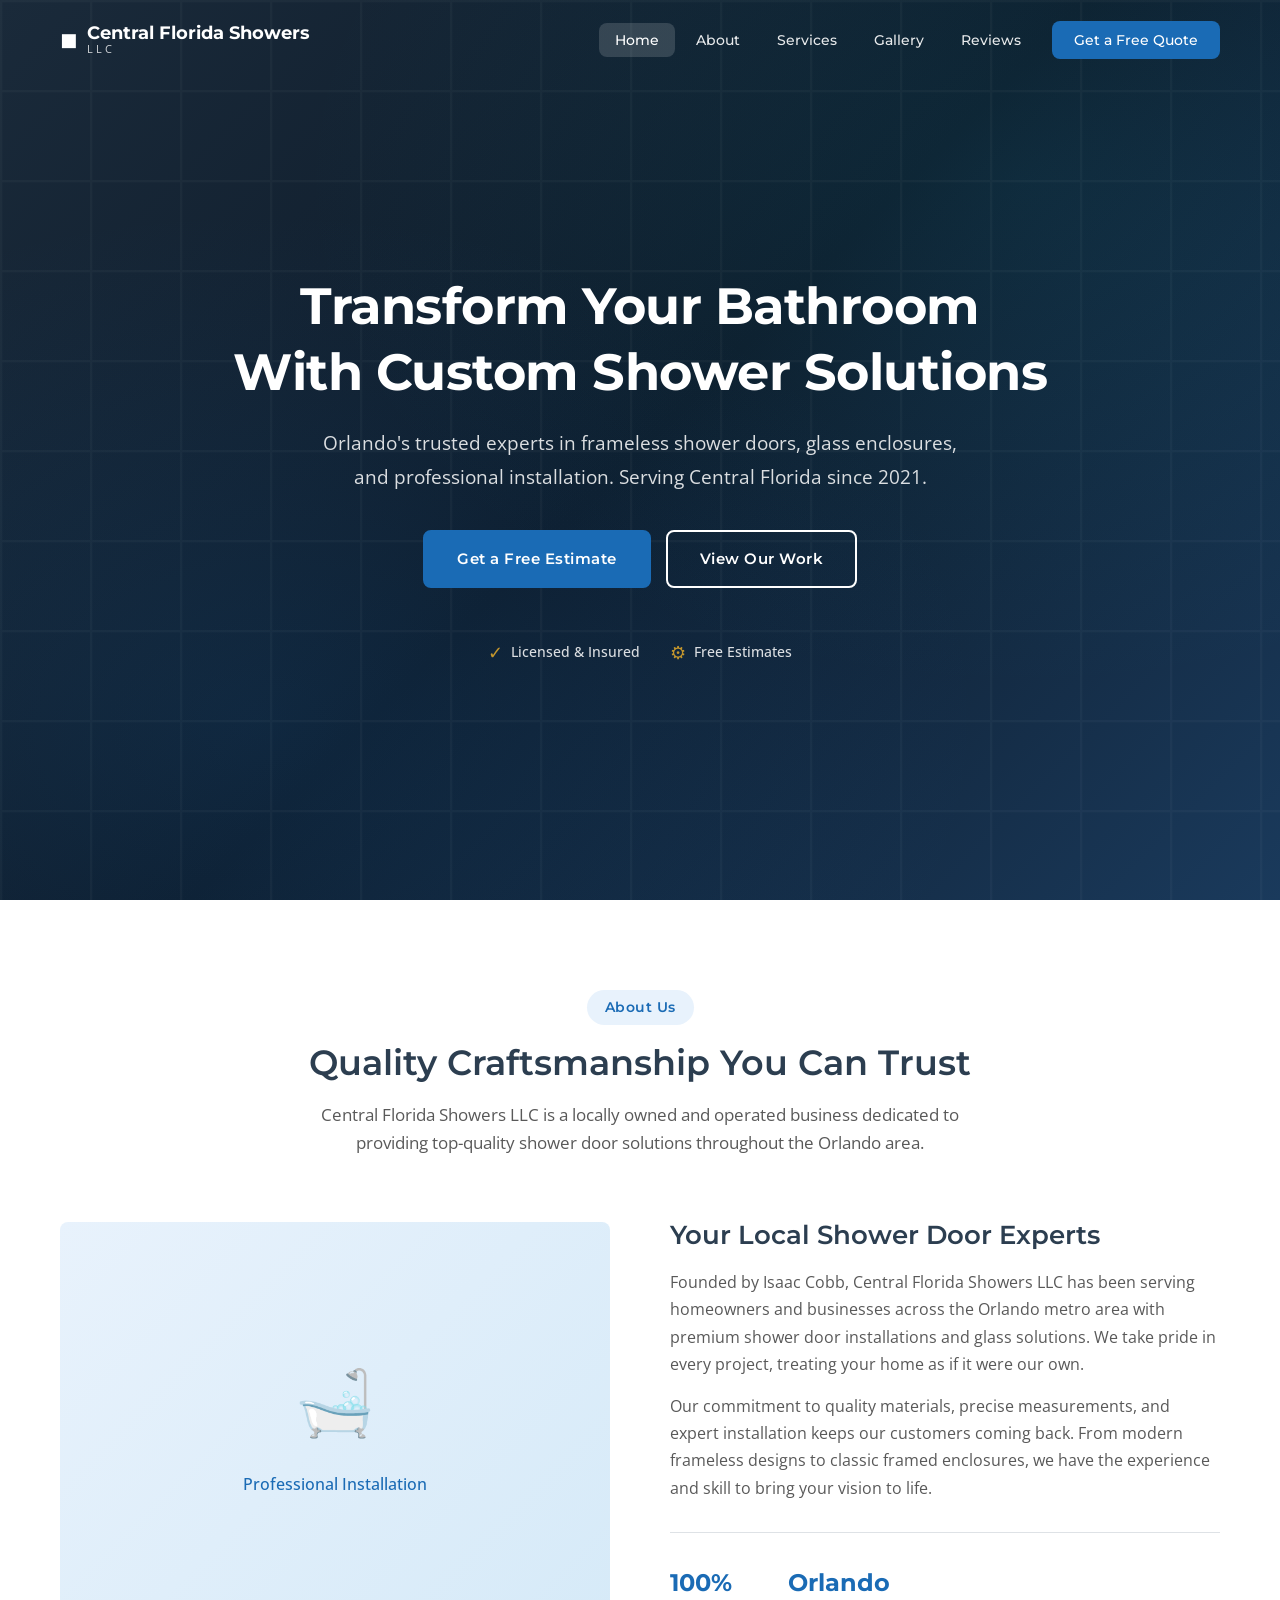
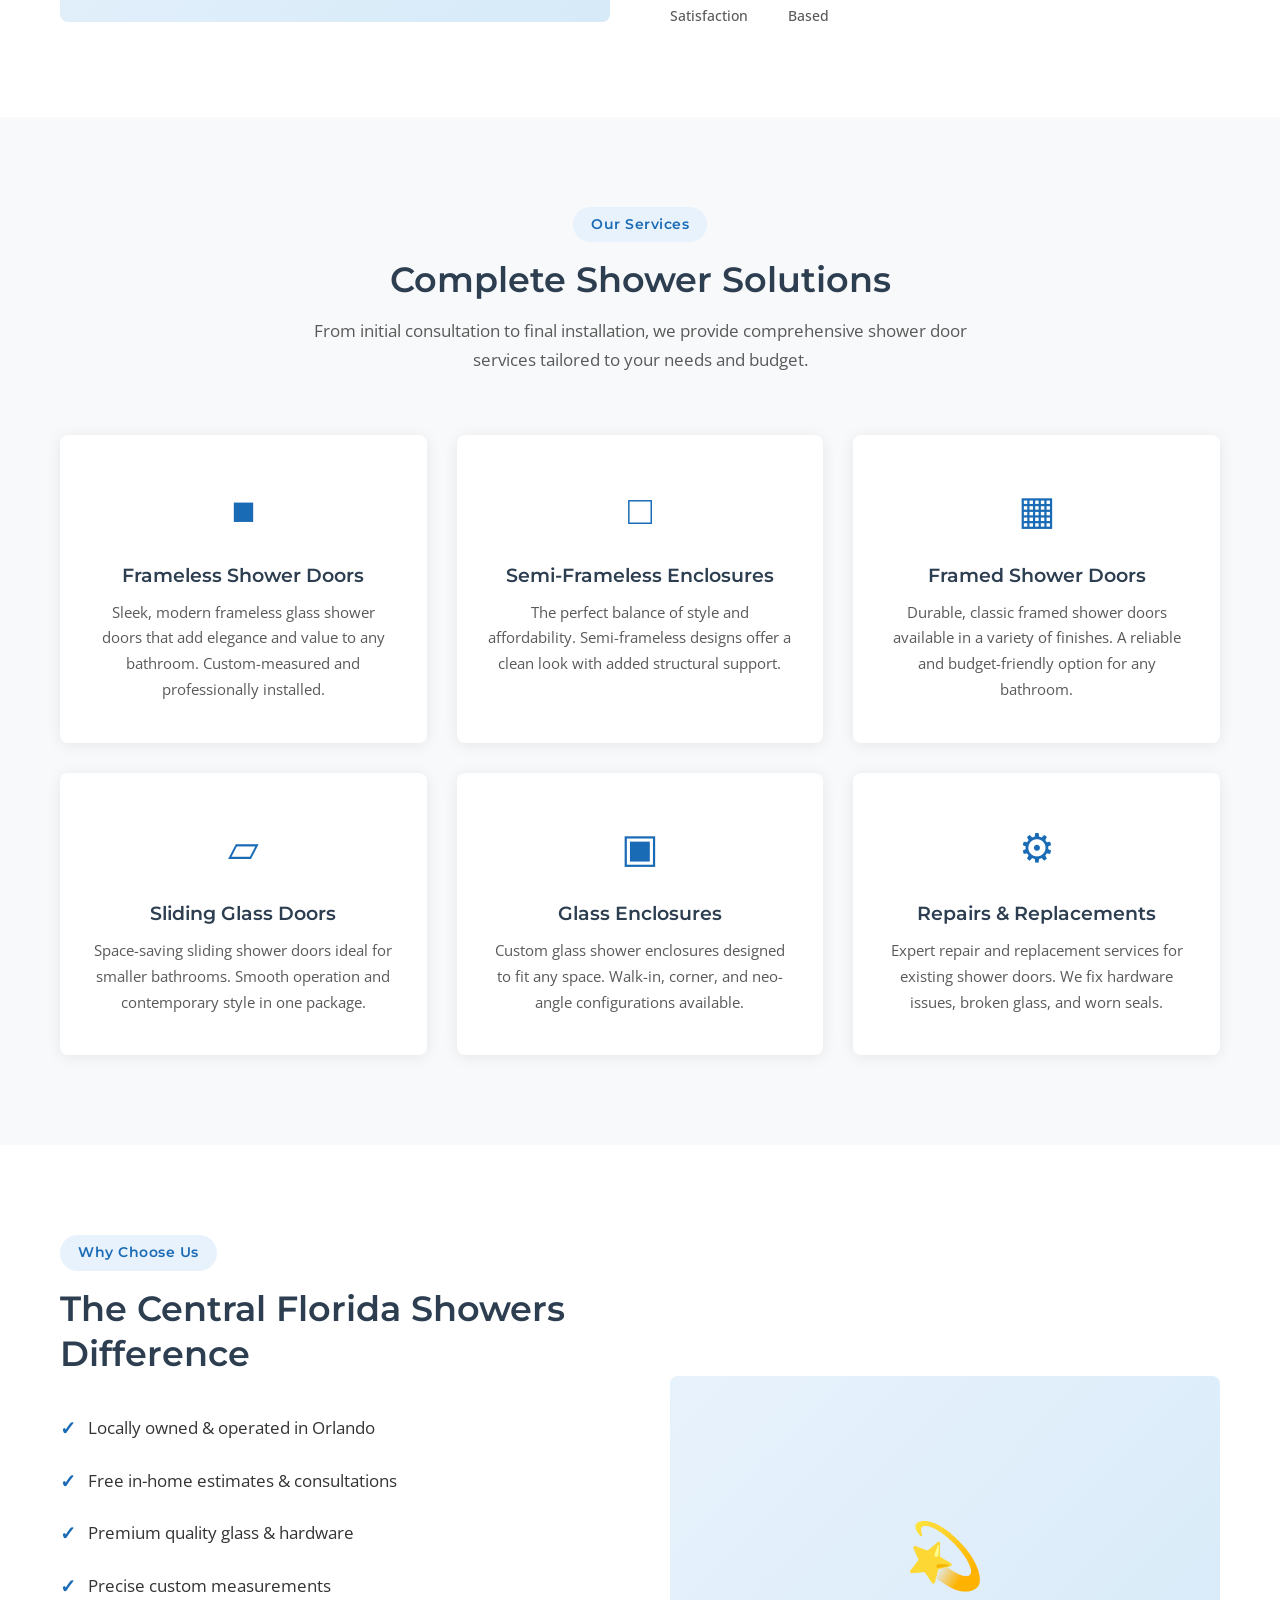
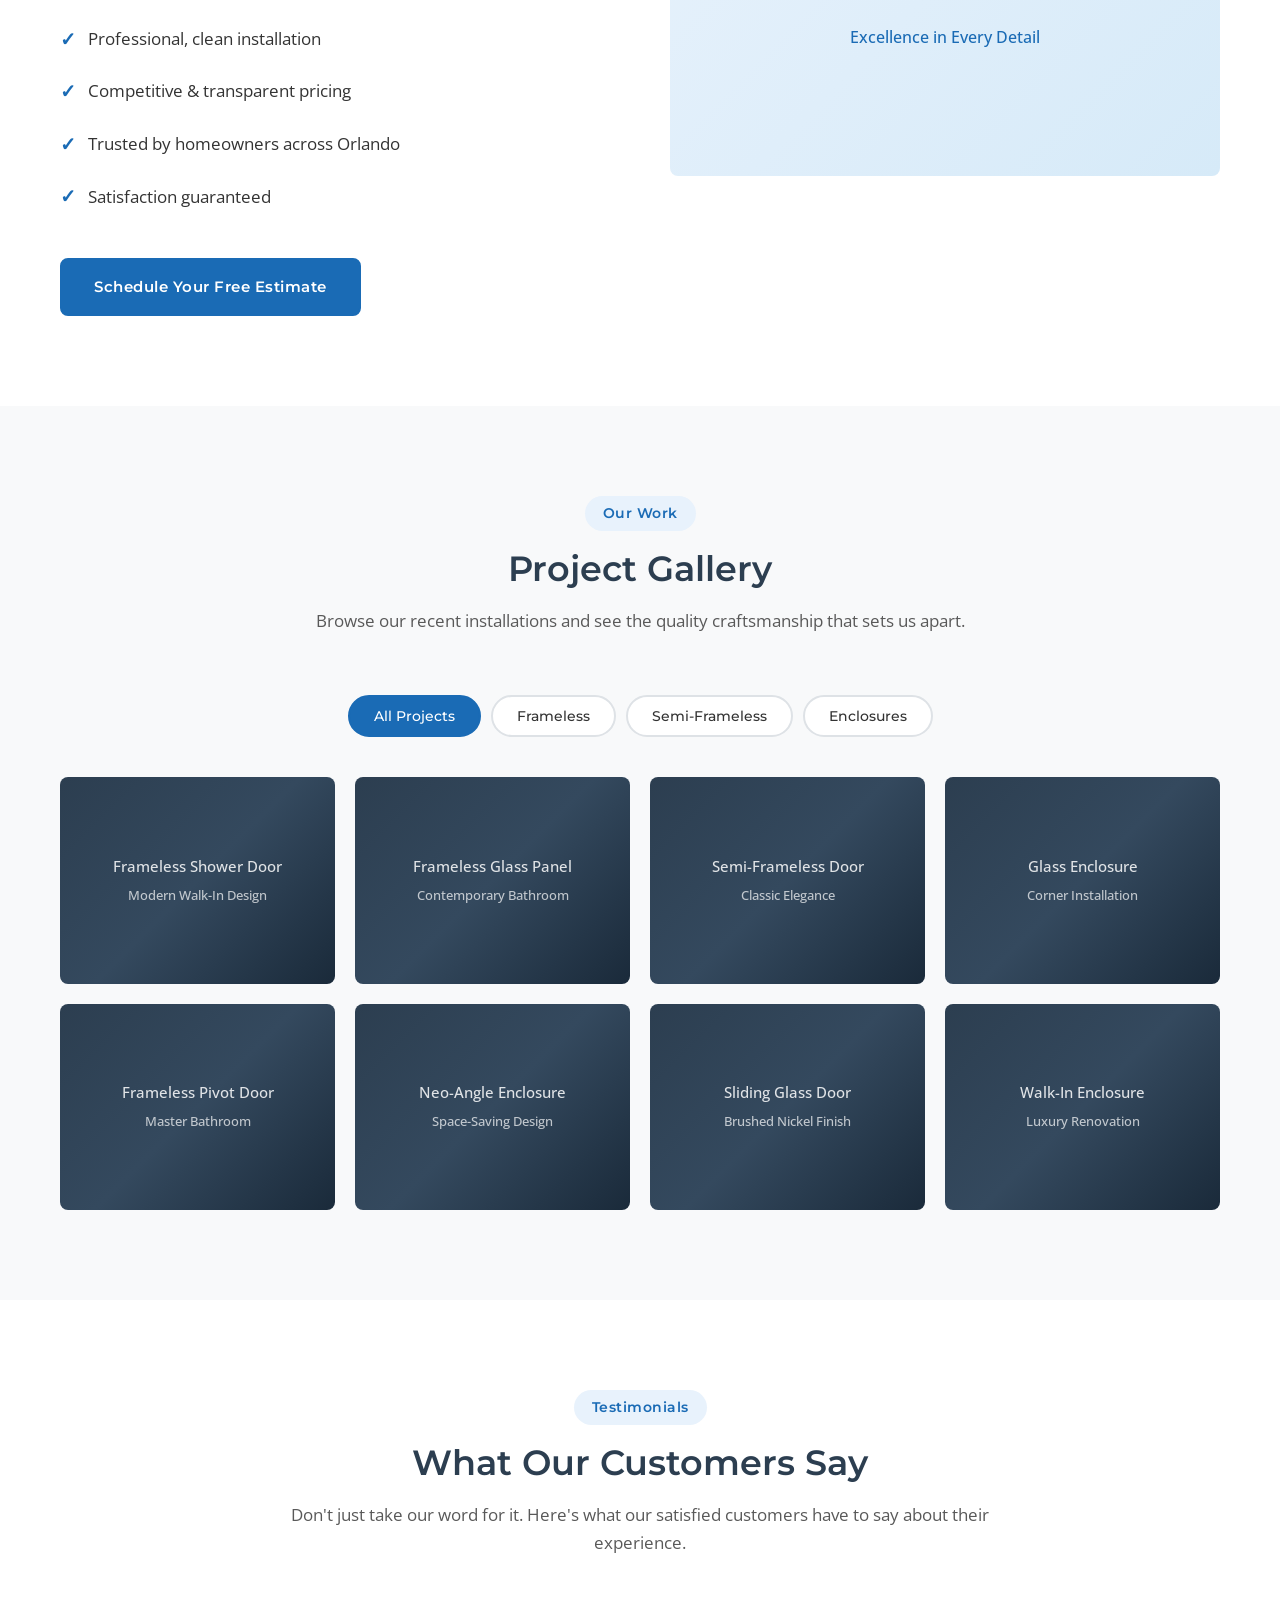
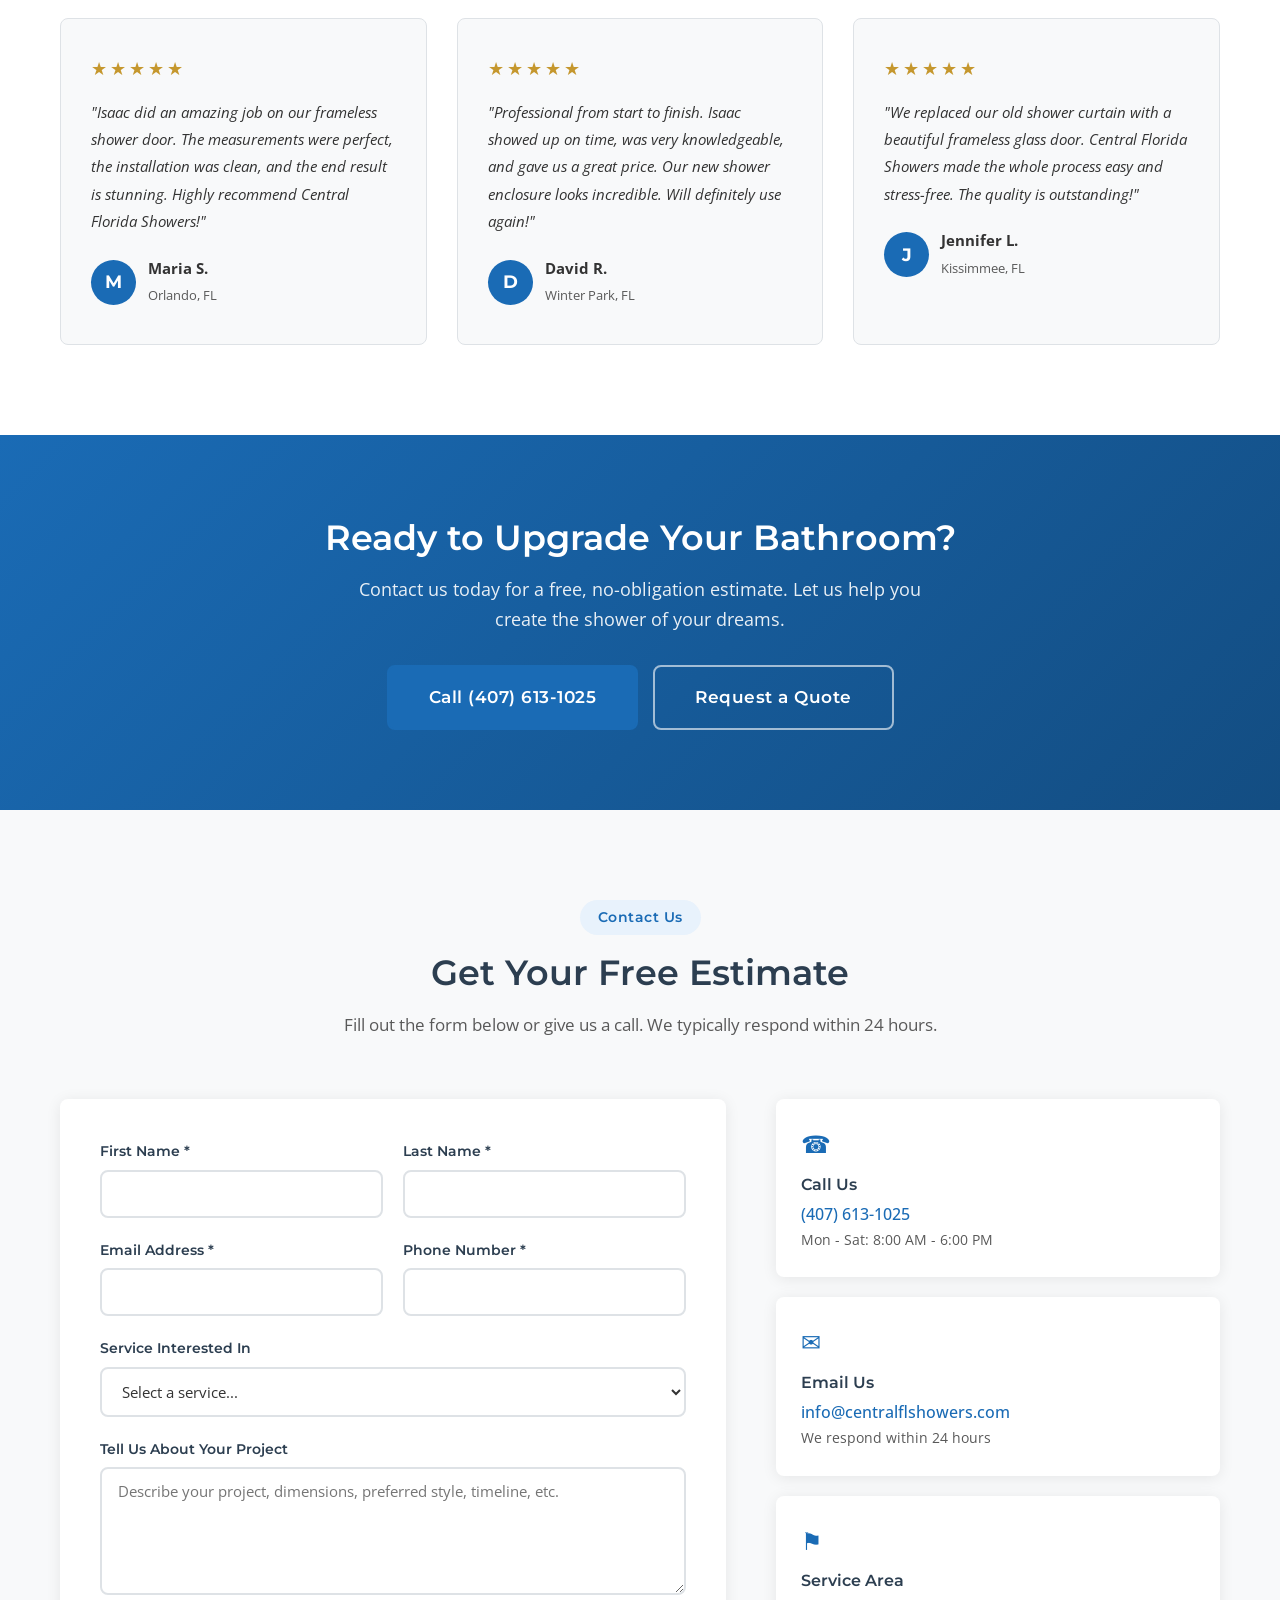
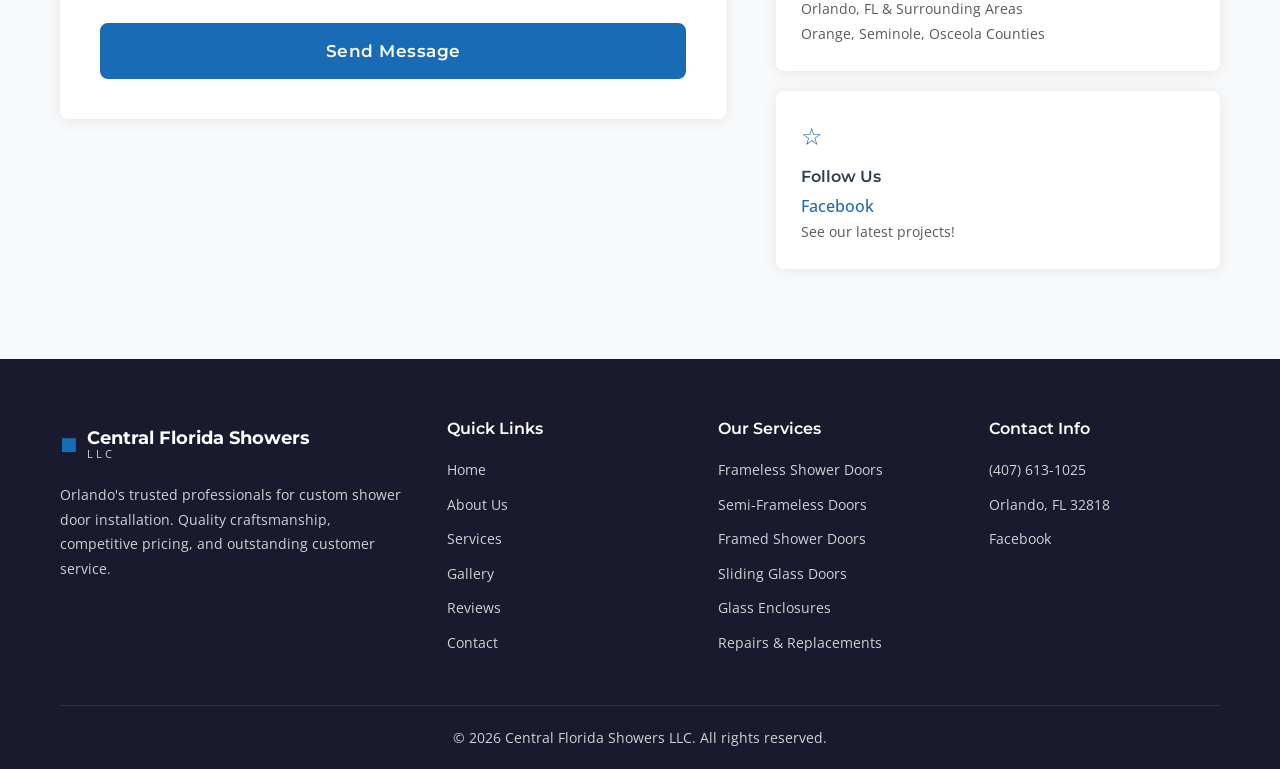
==== index.html @ eb8e9c45 "Make website ADA / WCAG 2.1 AA compliant Accessibility improvements across all files:  HTML: - Add s" ====
<!DOCTYPE html>
<html lang="en">
<head>
  <meta charset="UTF-8">
  <meta name="viewport" content="width=device-width, initial-scale=1.0">
  <meta name="description" content="Central Florida Showers LLC - Professional shower door installation and bathroom glass solutions in Orlando, FL. Quality craftsmanship, free estimates.">
  <meta name="keywords" content="shower doors, glass shower doors, frameless showers, Orlando FL, Central Florida, bathroom remodel, shower installation">
  <title>Central Florida Showers LLC | Professional Shower Door Installation | Orlando, FL</title>
  <link rel="preconnect" href="https://fonts.googleapis.com">
  <link rel="preconnect" href="https://fonts.gstatic.com" crossorigin>
  <link href="https://fonts.googleapis.com/css2?family=Montserrat:wght@300;400;500;600;700&family=Open+Sans:wght@300;400;500;600&display=swap" rel="stylesheet">
  <link rel="stylesheet" href="css/style.css">
</head>
<body>

  <!-- Skip Navigation -->
  <a href="#main-content" class="skip-link">Skip to main content</a>

  <!-- Navigation -->
  <nav class="navbar" id="navbar" aria-label="Main navigation">
    <div class="container nav-container">
      <a href="#home" class="logo" aria-label="Central Florida Showers LLC - Home">
        <span class="logo-icon" aria-hidden="true">&#9632;</span>
        <span class="logo-text">
          <span class="logo-main">Central Florida Showers</span>
          <span class="logo-sub">LLC</span>
        </span>
      </a>
      <button class="nav-toggle" id="navToggle" aria-label="Open navigation menu" aria-expanded="false" aria-controls="navMenu">
        <span aria-hidden="true"></span>
        <span aria-hidden="true"></span>
        <span aria-hidden="true"></span>
      </button>
      <ul class="nav-menu" id="navMenu" role="menubar">
        <li role="none"><a href="#home" class="nav-link active" role="menuitem">Home</a></li>
        <li role="none"><a href="#about" class="nav-link" role="menuitem">About</a></li>
        <li role="none"><a href="#services" class="nav-link" role="menuitem">Services</a></li>
        <li role="none"><a href="#gallery" class="nav-link" role="menuitem">Gallery</a></li>
        <li role="none"><a href="#testimonials" class="nav-link" role="menuitem">Reviews</a></li>
        <li role="none"><a href="#contact" class="nav-link nav-cta" role="menuitem">Get a Free Quote</a></li>
      </ul>
    </div>
  </nav>

  <main id="main-content">

  <!-- Hero Section -->
  <section class="hero" id="home" aria-labelledby="hero-heading">
    <div class="hero-overlay" aria-hidden="true"></div>
    <div class="container hero-content">
      <h1 class="hero-title" id="hero-heading">Transform Your Bathroom<br>With Custom Shower Solutions</h1>
      <p class="hero-subtitle">Orlando's trusted experts in frameless shower doors, glass enclosures, and professional installation. Serving Central Florida since 2021.</p>
      <div class="hero-buttons">
        <a href="#contact" class="btn btn-primary">Get a Free Estimate</a>
        <a href="#gallery" class="btn btn-outline">View Our Work</a>
      </div>
      <div class="hero-badges" aria-label="Business credentials">
        <div class="badge">
          <span class="badge-icon" aria-hidden="true">&#10003;</span>
          <span>Licensed & Insured</span>
        </div>
        <div class="badge">
          <span class="badge-icon" aria-hidden="true">&#9881;</span>
          <span>Free Estimates</span>
        </div>
      </div>
    </div>
  </section>

  <!-- About Section -->
  <section class="section about" id="about" aria-labelledby="about-heading">
    <div class="container">
      <div class="section-header">
        <span class="section-tag">About Us</span>
        <h2 class="section-title" id="about-heading">Quality Craftsmanship You Can Trust</h2>
        <p class="section-subtitle">Central Florida Showers LLC is a locally owned and operated business dedicated to providing top-quality shower door solutions throughout the Orlando area.</p>
      </div>
      <div class="about-grid">
        <div class="about-image">
          <div class="about-image-placeholder" role="img" aria-label="Professional shower door installation">
            <span aria-hidden="true">&#128705;</span>
            <p aria-hidden="true">Professional Installation</p>
          </div>
        </div>
        <div class="about-content">
          <h3>Your Local Shower Door Experts</h3>
          <p>Founded by Isaac Cobb, Central Florida Showers LLC has been serving homeowners and businesses across the Orlando metro area with premium shower door installations and glass solutions. We take pride in every project, treating your home as if it were our own.</p>
          <p>Our commitment to quality materials, precise measurements, and expert installation keeps our customers coming back. From modern frameless designs to classic framed enclosures, we have the experience and skill to bring your vision to life.</p>
          <div class="about-stats">
            <div class="stat">
              <span class="stat-number">100%</span>
              <span class="stat-label">Satisfaction</span>
            </div>
            <div class="stat">
              <span class="stat-number">Orlando</span>
              <span class="stat-label">Based</span>
            </div>
          </div>
        </div>
      </div>
    </div>
  </section>

  <!-- Services Section -->
  <section class="section services" id="services" aria-labelledby="services-heading">
    <div class="container">
      <div class="section-header">
        <span class="section-tag">Our Services</span>
        <h2 class="section-title" id="services-heading">Complete Shower Solutions</h2>
        <p class="section-subtitle">From initial consultation to final installation, we provide comprehensive shower door services tailored to your needs and budget.</p>
      </div>
      <div class="services-grid">
        <div class="service-card">
          <div class="service-icon" aria-hidden="true">&#9632;</div>
          <h3>Frameless Shower Doors</h3>
          <p>Sleek, modern frameless glass shower doors that add elegance and value to any bathroom. Custom-measured and professionally installed.</p>
        </div>
        <div class="service-card">
          <div class="service-icon" aria-hidden="true">&#9633;</div>
          <h3>Semi-Frameless Enclosures</h3>
          <p>The perfect balance of style and affordability. Semi-frameless designs offer a clean look with added structural support.</p>
        </div>
        <div class="service-card">
          <div class="service-icon" aria-hidden="true">&#9638;</div>
          <h3>Framed Shower Doors</h3>
          <p>Durable, classic framed shower doors available in a variety of finishes. A reliable and budget-friendly option for any bathroom.</p>
        </div>
        <div class="service-card">
          <div class="service-icon" aria-hidden="true">&#9649;</div>
          <h3>Sliding Glass Doors</h3>
          <p>Space-saving sliding shower doors ideal for smaller bathrooms. Smooth operation and contemporary style in one package.</p>
        </div>
        <div class="service-card">
          <div class="service-icon" aria-hidden="true">&#9635;</div>
          <h3>Glass Enclosures</h3>
          <p>Custom glass shower enclosures designed to fit any space. Walk-in, corner, and neo-angle configurations available.</p>
        </div>
        <div class="service-card">
          <div class="service-icon" aria-hidden="true">&#9881;</div>
          <h3>Repairs & Replacements</h3>
          <p>Expert repair and replacement services for existing shower doors. We fix hardware issues, broken glass, and worn seals.</p>
        </div>
      </div>
    </div>
  </section>

  <!-- Why Choose Us -->
  <section class="section why-us" aria-labelledby="why-heading">
    <div class="container">
      <div class="why-us-grid">
        <div class="why-us-content">
          <span class="section-tag">Why Choose Us</span>
          <h2 class="section-title section-title-left" id="why-heading">The Central Florida Showers Difference</h2>
          <ul class="checklist">
            <li><span class="check" aria-hidden="true">&#10003;</span> Locally owned & operated in Orlando</li>
            <li><span class="check" aria-hidden="true">&#10003;</span> Free in-home estimates & consultations</li>
            <li><span class="check" aria-hidden="true">&#10003;</span> Premium quality glass & hardware</li>
            <li><span class="check" aria-hidden="true">&#10003;</span> Precise custom measurements</li>
            <li><span class="check" aria-hidden="true">&#10003;</span> Professional, clean installation</li>
            <li><span class="check" aria-hidden="true">&#10003;</span> Competitive & transparent pricing</li>
            <li><span class="check" aria-hidden="true">&#10003;</span> Trusted by homeowners across Orlando</li>
            <li><span class="check" aria-hidden="true">&#10003;</span> Satisfaction guaranteed</li>
          </ul>
          <a href="#contact" class="btn btn-primary">Schedule Your Free Estimate</a>
        </div>
        <div class="why-us-image">
          <div class="about-image-placeholder" role="img" aria-label="Excellence in every detail">
            <span aria-hidden="true">&#128171;</span>
            <p aria-hidden="true">Excellence in Every Detail</p>
          </div>
        </div>
      </div>
    </div>
  </section>

  <!-- Gallery Section -->
  <section class="section gallery" id="gallery" aria-labelledby="gallery-heading">
    <div class="container">
      <div class="section-header">
        <span class="section-tag">Our Work</span>
        <h2 class="section-title" id="gallery-heading">Project Gallery</h2>
        <p class="section-subtitle">Browse our recent installations and see the quality craftsmanship that sets us apart.</p>
      </div>
      <div class="gallery-filters" role="group" aria-label="Filter gallery by project type">
        <button class="filter-btn active" data-filter="all" aria-pressed="true">All Projects</button>
        <button class="filter-btn" data-filter="frameless" aria-pressed="false">Frameless</button>
        <button class="filter-btn" data-filter="semi-frameless" aria-pressed="false">Semi-Frameless</button>
        <button class="filter-btn" data-filter="enclosure" aria-pressed="false">Enclosures</button>
      </div>
      <div class="gallery-grid" role="list" aria-label="Project gallery images">
        <div class="gallery-item" data-category="frameless" role="listitem" tabindex="0" aria-label="Frameless Walk-In Shower - click to enlarge">
          <div class="gallery-placeholder" aria-hidden="true">
            <span>Frameless Shower Door</span>
            <small>Modern Walk-In Design</small>
          </div>
          <div class="gallery-overlay" aria-hidden="true">
            <span class="gallery-zoom">&#43;</span>
            <p>Frameless Walk-In Shower</p>
          </div>
        </div>
        <div class="gallery-item" data-category="frameless" role="listitem" tabindex="0" aria-label="Contemporary Frameless Panel - click to enlarge">
          <div class="gallery-placeholder" aria-hidden="true">
            <span>Frameless Glass Panel</span>
            <small>Contemporary Bathroom</small>
          </div>
          <div class="gallery-overlay" aria-hidden="true">
            <span class="gallery-zoom">&#43;</span>
            <p>Contemporary Frameless Panel</p>
          </div>
        </div>
        <div class="gallery-item" data-category="semi-frameless" role="listitem" tabindex="0" aria-label="Semi-Frameless Pivot Door - click to enlarge">
          <div class="gallery-placeholder" aria-hidden="true">
            <span>Semi-Frameless Door</span>
            <small>Classic Elegance</small>
          </div>
          <div class="gallery-overlay" aria-hidden="true">
            <span class="gallery-zoom">&#43;</span>
            <p>Semi-Frameless Pivot Door</p>
          </div>
        </div>
        <div class="gallery-item" data-category="enclosure" role="listitem" tabindex="0" aria-label="Corner Glass Enclosure - click to enlarge">
          <div class="gallery-placeholder" aria-hidden="true">
            <span>Glass Enclosure</span>
            <small>Corner Installation</small>
          </div>
          <div class="gallery-overlay" aria-hidden="true">
            <span class="gallery-zoom">&#43;</span>
            <p>Corner Glass Enclosure</p>
          </div>
        </div>
        <div class="gallery-item" data-category="frameless" role="listitem" tabindex="0" aria-label="Master Bath Frameless Door - click to enlarge">
          <div class="gallery-placeholder" aria-hidden="true">
            <span>Frameless Pivot Door</span>
            <small>Master Bathroom</small>
          </div>
          <div class="gallery-overlay" aria-hidden="true">
            <span class="gallery-zoom">&#43;</span>
            <p>Master Bath Frameless Door</p>
          </div>
        </div>
        <div class="gallery-item" data-category="enclosure" role="listitem" tabindex="0" aria-label="Neo-Angle Glass Enclosure - click to enlarge">
          <div class="gallery-placeholder" aria-hidden="true">
            <span>Neo-Angle Enclosure</span>
            <small>Space-Saving Design</small>
          </div>
          <div class="gallery-overlay" aria-hidden="true">
            <span class="gallery-zoom">&#43;</span>
            <p>Neo-Angle Glass Enclosure</p>
          </div>
        </div>
        <div class="gallery-item" data-category="semi-frameless" role="listitem" tabindex="0" aria-label="Sliding Semi-Frameless Door - click to enlarge">
          <div class="gallery-placeholder" aria-hidden="true">
            <span>Sliding Glass Door</span>
            <small>Brushed Nickel Finish</small>
          </div>
          <div class="gallery-overlay" aria-hidden="true">
            <span class="gallery-zoom">&#43;</span>
            <p>Sliding Semi-Frameless Door</p>
          </div>
        </div>
        <div class="gallery-item" data-category="enclosure" role="listitem" tabindex="0" aria-label="Luxury Walk-In Enclosure - click to enlarge">
          <div class="gallery-placeholder" aria-hidden="true">
            <span>Walk-In Enclosure</span>
            <small>Luxury Renovation</small>
          </div>
          <div class="gallery-overlay" aria-hidden="true">
            <span class="gallery-zoom">&#43;</span>
            <p>Luxury Walk-In Enclosure</p>
          </div>
        </div>
      </div>
    </div>
  </section>

  <!-- Testimonials Section -->
  <section class="section testimonials" id="testimonials" aria-labelledby="testimonials-heading">
    <div class="container">
      <div class="section-header">
        <span class="section-tag">Testimonials</span>
        <h2 class="section-title" id="testimonials-heading">What Our Customers Say</h2>
        <p class="section-subtitle">Don't just take our word for it. Here's what our satisfied customers have to say about their experience.</p>
      </div>
      <div class="testimonials-grid">
        <div class="testimonial-card">
          <div class="stars" role="img" aria-label="5 out of 5 stars">&#9733;&#9733;&#9733;&#9733;&#9733;</div>
          <blockquote class="testimonial-text">"Isaac did an amazing job on our frameless shower door. The measurements were perfect, the installation was clean, and the end result is stunning. Highly recommend Central Florida Showers!"</blockquote>
          <div class="testimonial-author">
            <div class="author-avatar" aria-hidden="true">M</div>
            <div>
              <strong>Maria S.</strong>
              <span>Orlando, FL</span>
            </div>
          </div>
        </div>
        <div class="testimonial-card">
          <div class="stars" role="img" aria-label="5 out of 5 stars">&#9733;&#9733;&#9733;&#9733;&#9733;</div>
          <blockquote class="testimonial-text">"Professional from start to finish. Isaac showed up on time, was very knowledgeable, and gave us a great price. Our new shower enclosure looks incredible. Will definitely use again!"</blockquote>
          <div class="testimonial-author">
            <div class="author-avatar" aria-hidden="true">D</div>
            <div>
              <strong>David R.</strong>
              <span>Winter Park, FL</span>
            </div>
          </div>
        </div>
        <div class="testimonial-card">
          <div class="stars" role="img" aria-label="5 out of 5 stars">&#9733;&#9733;&#9733;&#9733;&#9733;</div>
          <blockquote class="testimonial-text">"We replaced our old shower curtain with a beautiful frameless glass door. Central Florida Showers made the whole process easy and stress-free. The quality is outstanding!"</blockquote>
          <div class="testimonial-author">
            <div class="author-avatar" aria-hidden="true">J</div>
            <div>
              <strong>Jennifer L.</strong>
              <span>Kissimmee, FL</span>
            </div>
          </div>
        </div>
      </div>
    </div>
  </section>

  <!-- CTA Section -->
  <section class="cta-section" aria-labelledby="cta-heading">
    <div class="container">
      <h2 id="cta-heading">Ready to Upgrade Your Bathroom?</h2>
      <p>Contact us today for a free, no-obligation estimate. Let us help you create the shower of your dreams.</p>
      <div class="cta-buttons">
        <a href="tel:4076131025" class="btn btn-primary btn-large">Call (407) 613-1025</a>
        <a href="#contact" class="btn btn-outline btn-large">Request a Quote</a>
      </div>
    </div>
  </section>

  <!-- Contact Section -->
  <section class="section contact" id="contact" aria-labelledby="contact-heading">
    <div class="container">
      <div class="section-header">
        <span class="section-tag">Contact Us</span>
        <h2 class="section-title" id="contact-heading">Get Your Free Estimate</h2>
        <p class="section-subtitle">Fill out the form below or give us a call. We typically respond within 24 hours.</p>
      </div>
      <div class="contact-grid">
        <div class="contact-form-wrapper">
          <form class="contact-form" id="contactForm" novalidate>
            <div id="formError" class="form-error" role="alert" aria-live="assertive"></div>
            <div class="form-row">
              <div class="form-group">
                <label for="firstName">First Name <span aria-hidden="true">*</span><span class="sr-only">(required)</span></label>
                <input type="text" id="firstName" name="firstName" required autocomplete="given-name" aria-required="true">
              </div>
              <div class="form-group">
                <label for="lastName">Last Name <span aria-hidden="true">*</span><span class="sr-only">(required)</span></label>
                <input type="text" id="lastName" name="lastName" required autocomplete="family-name" aria-required="true">
              </div>
            </div>
            <div class="form-row">
              <div class="form-group">
                <label for="email">Email Address <span aria-hidden="true">*</span><span class="sr-only">(required)</span></label>
                <input type="email" id="email" name="email" required autocomplete="email" aria-required="true">
              </div>
              <div class="form-group">
                <label for="phone">Phone Number <span aria-hidden="true">*</span><span class="sr-only">(required)</span></label>
                <input type="tel" id="phone" name="phone" required autocomplete="tel" aria-required="true">
              </div>
            </div>
            <div class="form-group">
              <label for="service">Service Interested In</label>
              <select id="service" name="service">
                <option value="">Select a service...</option>
                <option value="frameless">Frameless Shower Door</option>
                <option value="semi-frameless">Semi-Frameless Shower Door</option>
                <option value="framed">Framed Shower Door</option>
                <option value="sliding">Sliding Glass Door</option>
                <option value="enclosure">Glass Enclosure</option>
                <option value="repair">Repair / Replacement</option>
                <option value="other">Other</option>
              </select>
            </div>
            <div class="form-group">
              <label for="message">Tell Us About Your Project</label>
              <textarea id="message" name="message" rows="5" placeholder="Describe your project, dimensions, preferred style, timeline, etc."></textarea>
            </div>
            <button type="submit" class="btn btn-primary btn-full">Send Message</button>
          </form>
          <div class="form-success" id="formSuccess" role="status" aria-live="polite">
            <span class="success-icon" aria-hidden="true">&#10003;</span>
            <h3>Thank You!</h3>
            <p>Your message has been sent. We'll get back to you within 24 hours.</p>
          </div>
        </div>
        <div class="contact-info">
          <div class="info-card">
            <div class="info-icon" aria-hidden="true">&#9742;</div>
            <h4>Call Us</h4>
            <a href="tel:4076131025">(407) 613-1025</a>
            <p>Mon - Sat: 8:00 AM - 6:00 PM</p>
          </div>
          <div class="info-card">
            <div class="info-icon" aria-hidden="true">&#9993;</div>
            <h4>Email Us</h4>
            <a href="mailto:info@centralflshowers.com">info@centralflshowers.com</a>
            <p>We respond within 24 hours</p>
          </div>
          <div class="info-card">
            <div class="info-icon" aria-hidden="true">&#9873;</div>
            <h4>Service Area</h4>
            <p>Orlando, FL & Surrounding Areas</p>
            <p>Orange, Seminole, Osceola Counties</p>
          </div>
          <div class="info-card">
            <div class="info-icon" aria-hidden="true">&#9734;</div>
            <h4>Follow Us</h4>
            <a href="https://www.facebook.com/cobb9485" target="_blank" rel="noopener noreferrer">Facebook <span class="sr-only">(opens in a new tab)</span></a>
            <p>See our latest projects!</p>
          </div>
        </div>
      </div>
    </div>
  </section>

  </main>

  <!-- Footer -->
  <footer class="footer" role="contentinfo">
    <div class="container">
      <div class="footer-grid">
        <div class="footer-about">
          <div class="logo" aria-hidden="true">
            <span class="logo-icon">&#9632;</span>
            <span class="logo-text">
              <span class="logo-main">Central Florida Showers</span>
              <span class="logo-sub">LLC</span>
            </span>
          </div>
          <p>Orlando's trusted professionals for custom shower door installation. Quality craftsmanship, competitive pricing, and outstanding customer service.</p>
        </div>
        <div class="footer-links">
          <h4>Quick Links</h4>
          <nav aria-label="Footer navigation">
            <ul>
              <li><a href="#home">Home</a></li>
              <li><a href="#about">About Us</a></li>
              <li><a href="#services">Services</a></li>
              <li><a href="#gallery">Gallery</a></li>
              <li><a href="#testimonials">Reviews</a></li>
              <li><a href="#contact">Contact</a></li>
            </ul>
          </nav>
        </div>
        <div class="footer-services">
          <h4>Our Services</h4>
          <ul>
            <li>Frameless Shower Doors</li>
            <li>Semi-Frameless Doors</li>
            <li>Framed Shower Doors</li>
            <li>Sliding Glass Doors</li>
            <li>Glass Enclosures</li>
            <li>Repairs & Replacements</li>
          </ul>
        </div>
        <div class="footer-contact">
          <h4>Contact Info</h4>
          <ul>
            <li><a href="tel:4076131025">(407) 613-1025</a></li>
            <li>Orlando, FL 32818</li>
            <li><a href="https://www.facebook.com/cobb9485" target="_blank" rel="noopener noreferrer">Facebook <span class="sr-only">(opens in a new tab)</span></a></li>
          </ul>
        </div>
      </div>
      <div class="footer-bottom">
        <p>&copy; <span id="copyrightYear"></span> Central Florida Showers LLC. All rights reserved.</p>
      </div>
    </div>
  </footer>

  <!-- Lightbox -->
  <div class="lightbox" id="lightbox" role="dialog" aria-modal="true" aria-label="Gallery image viewer" tabindex="-1">
    <button class="lightbox-close" id="lightboxClose" aria-label="Close image viewer">&times;</button>
    <button class="lightbox-prev" id="lightboxPrev" aria-label="Previous image">&#10094;</button>
    <button class="lightbox-next" id="lightboxNext" aria-label="Next image">&#10095;</button>
    <div class="lightbox-content" id="lightboxContent" aria-live="polite"></div>
    <p class="lightbox-caption" id="lightboxCaption" aria-live="polite"></p>
  </div>

  <!-- Back to Top -->
  <button class="back-to-top" id="backToTop" aria-label="Back to top">&#8679;</button>

  <script src="js/main.js"></script>
</body>
</html>
---- css/style.css ----
/* ===================================
   Central Florida Showers LLC
   Professional Website Styles
   ADA / WCAG 2.1 AA Compliant
   =================================== */

/* --- CSS Variables --- */
:root {
  --primary: #1a6bb5;
  --primary-dark: #134d82;
  --primary-light: #e8f2fc;
  --secondary: #2c3e50;
  --accent: #17a2b8;
  --gold: #c5972d;
  --text: #333333;
  --text-light: #595959;
  --text-white: #ffffff;
  --bg: #ffffff;
  --bg-light: #f8f9fa;
  --bg-dark: #1a1a2e;
  --border: #dee2e6;
  --shadow: 0 2px 15px rgba(0, 0, 0, 0.08);
  --shadow-hover: 0 8px 30px rgba(0, 0, 0, 0.12);
  --radius: 8px;
  --transition: all 0.3s ease;
  --focus-ring: 0 0 0 3px rgba(26, 107, 181, 0.5);
}

/* --- Reset & Base --- */
*,
*::before,
*::after {
  margin: 0;
  padding: 0;
  box-sizing: border-box;
}

html {
  scroll-behavior: smooth;
  scroll-padding-top: 80px;
}

body {
  font-family: 'Open Sans', sans-serif;
  font-size: 16px;
  line-height: 1.7;
  color: var(--text);
  background: var(--bg);
  overflow-x: hidden;
}

h1, h2, h3, h4, h5, h6 {
  font-family: 'Montserrat', sans-serif;
  font-weight: 600;
  line-height: 1.3;
  color: var(--secondary);
}

a {
  color: var(--primary);
  text-decoration: none;
  transition: var(--transition);
}

a:hover {
  color: var(--primary-dark);
}

img {
  max-width: 100%;
  height: auto;
  display: block;
}

.container {
  width: 100%;
  max-width: 1200px;
  margin: 0 auto;
  padding: 0 20px;
}

/* --- Screen Reader Only --- */
.sr-only {
  position: absolute;
  width: 1px;
  height: 1px;
  padding: 0;
  margin: -1px;
  overflow: hidden;
  clip: rect(0, 0, 0, 0);
  white-space: nowrap;
  border: 0;
}

/* --- Skip Link --- */
.skip-link {
  position: absolute;
  top: -100%;
  left: 50%;
  transform: translateX(-50%);
  background: var(--primary);
  color: var(--text-white);
  padding: 12px 24px;
  border-radius: 0 0 var(--radius) var(--radius);
  font-weight: 600;
  font-family: 'Montserrat', sans-serif;
  z-index: 10000;
  transition: top 0.2s ease;
}

.skip-link:focus {
  top: 0;
  color: var(--text-white);
  outline: none;
  box-shadow: var(--focus-ring);
}

/* --- Global Focus Styles --- */
a:focus-visible,
button:focus-visible,
input:focus-visible,
select:focus-visible,
textarea:focus-visible,
[tabindex]:focus-visible {
  outline: 3px solid var(--primary);
  outline-offset: 2px;
}

/* --- Buttons --- */
.btn {
  display: inline-block;
  padding: 14px 32px;
  border-radius: var(--radius);
  font-family: 'Montserrat', sans-serif;
  font-weight: 600;
  font-size: 0.95rem;
  text-align: center;
  cursor: pointer;
  transition: var(--transition);
  border: 2px solid transparent;
  letter-spacing: 0.5px;
}

.btn-primary {
  background: var(--primary);
  color: var(--text-white);
  border-color: var(--primary);
}

.btn-primary:hover {
  background: var(--primary-dark);
  border-color: var(--primary-dark);
  color: var(--text-white);
  transform: translateY(-2px);
  box-shadow: 0 4px 15px rgba(26, 107, 181, 0.3);
}

.btn-primary:focus-visible {
  outline-color: var(--secondary);
}

.btn-outline {
  background: transparent;
  color: var(--text-white);
  border-color: var(--text-white);
}

.btn-outline:hover {
  background: var(--text-white);
  color: var(--primary);
  transform: translateY(-2px);
}

.btn-outline:focus-visible {
  outline-color: var(--text-white);
}

.btn-large {
  padding: 16px 40px;
  font-size: 1.05rem;
}

.btn-full {
  width: 100%;
  padding: 16px;
  font-size: 1.05rem;
}

/* --- Navigation --- */
.navbar {
  position: fixed;
  top: 0;
  left: 0;
  width: 100%;
  z-index: 1000;
  background: transparent;
  transition: var(--transition);
  padding: 15px 0;
}

.navbar.scrolled {
  background: rgba(255, 255, 255, 0.98);
  box-shadow: 0 2px 20px rgba(0, 0, 0, 0.1);
  padding: 8px 0;
}

.nav-container {
  display: flex;
  justify-content: space-between;
  align-items: center;
}

.logo {
  display: flex;
  align-items: center;
  gap: 10px;
  color: var(--text-white);
  font-weight: 700;
}

.navbar.scrolled .logo {
  color: var(--secondary);
}

.logo:focus-visible {
  outline-color: var(--text-white);
}

.navbar.scrolled .logo:focus-visible {
  outline-color: var(--primary);
}

.logo-icon {
  font-size: 1.8rem;
  color: var(--primary);
}

.navbar:not(.scrolled) .logo-icon {
  color: var(--text-white);
}

.logo-text {
  display: flex;
  flex-direction: column;
  line-height: 1.1;
}

.logo-main {
  font-family: 'Montserrat', sans-serif;
  font-size: 1.15rem;
  font-weight: 700;
}

.logo-sub {
  font-size: 0.7rem;
  font-weight: 400;
  letter-spacing: 3px;
  text-transform: uppercase;
  opacity: 0.8;
}

.nav-menu {
  display: flex;
  list-style: none;
  align-items: center;
  gap: 5px;
}

.nav-link {
  color: rgba(255, 255, 255, 0.9);
  font-family: 'Montserrat', sans-serif;
  font-weight: 500;
  font-size: 0.9rem;
  padding: 8px 16px;
  border-radius: var(--radius);
  transition: var(--transition);
}

.navbar.scrolled .nav-link {
  color: var(--text);
}

.nav-link:hover,
.nav-link.active {
  color: var(--text-white);
  background: rgba(255, 255, 255, 0.15);
}

.navbar.scrolled .nav-link:hover,
.navbar.scrolled .nav-link.active {
  color: var(--primary);
  background: var(--primary-light);
}

.nav-link:focus-visible {
  outline-color: var(--text-white);
}

.navbar.scrolled .nav-link:focus-visible {
  outline-color: var(--primary);
}

.nav-cta {
  background: var(--primary) !important;
  color: var(--text-white) !important;
  padding: 10px 22px !important;
  margin-left: 10px;
}

.nav-cta:hover {
  background: var(--primary-dark) !important;
  transform: translateY(-1px);
}

.nav-toggle {
  display: none;
  flex-direction: column;
  gap: 5px;
  background: none;
  border: none;
  cursor: pointer;
  padding: 5px;
}

.nav-toggle span {
  width: 25px;
  height: 2px;
  background: var(--text-white);
  transition: var(--transition);
}

.navbar.scrolled .nav-toggle span {
  background: var(--secondary);
}

/* --- Hero Section --- */
.hero {
  position: relative;
  min-height: 100vh;
  display: flex;
  align-items: center;
  justify-content: center;
  background: linear-gradient(135deg, #1a2a3a 0%, #0d1b2a 50%, #1a3a5c 100%);
  overflow: hidden;
}

.hero::before {
  content: '';
  position: absolute;
  top: 0;
  left: 0;
  width: 100%;
  height: 100%;
  background:
    radial-gradient(ellipse at 20% 80%, rgba(26, 107, 181, 0.15) 0%, transparent 50%),
    radial-gradient(ellipse at 80% 20%, rgba(23, 162, 184, 0.1) 0%, transparent 50%);
}

.hero-overlay {
  position: absolute;
  top: 0;
  left: 0;
  width: 100%;
  height: 100%;
  background: url('data:image/svg+xml,<svg xmlns="http://www.w3.org/2000/svg" viewBox="0 0 100 100"><defs><pattern id="grid" width="10" height="10" patternUnits="userSpaceOnUse"><path d="M 10 0 L 0 0 0 10" fill="none" stroke="rgba(255,255,255,0.03)" stroke-width="0.5"/></pattern></defs><rect width="100" height="100" fill="url(%23grid)"/></svg>');
}

.hero-content {
  position: relative;
  text-align: center;
  z-index: 2;
  padding: 100px 20px 60px;
}

.hero-title {
  font-size: 3.2rem;
  font-weight: 700;
  color: var(--text-white);
  margin-bottom: 20px;
  letter-spacing: -0.5px;
}

.hero-subtitle {
  font-size: 1.2rem;
  color: rgba(255, 255, 255, 0.85);
  max-width: 650px;
  margin: 0 auto 35px;
  font-weight: 400;
  line-height: 1.8;
}

.hero-buttons {
  display: flex;
  gap: 15px;
  justify-content: center;
  flex-wrap: wrap;
  margin-bottom: 50px;
}

.hero-badges {
  display: flex;
  gap: 30px;
  justify-content: center;
  flex-wrap: wrap;
}

.badge {
  display: flex;
  align-items: center;
  gap: 8px;
  color: rgba(255, 255, 255, 0.85);
  font-size: 0.9rem;
  font-weight: 500;
}

.badge-icon {
  color: var(--gold);
  font-size: 1.1rem;
}

/* --- Section Styles --- */
.section {
  padding: 90px 0;
}

.section-header {
  text-align: center;
  max-width: 700px;
  margin: 0 auto 60px;
}

.section-tag {
  display: inline-block;
  background: var(--primary-light);
  color: var(--primary);
  padding: 6px 18px;
  border-radius: 50px;
  font-size: 0.85rem;
  font-weight: 600;
  font-family: 'Montserrat', sans-serif;
  letter-spacing: 0.5px;
  margin-bottom: 15px;
}

.section-title {
  font-size: 2.2rem;
  margin-bottom: 15px;
}

.section-subtitle {
  color: var(--text-light);
  font-size: 1.05rem;
  line-height: 1.7;
}

/* --- About Section --- */
.about {
  background: var(--bg);
}

.about-grid {
  display: grid;
  grid-template-columns: 1fr 1fr;
  gap: 60px;
  align-items: center;
}

.about-image-placeholder {
  background: linear-gradient(135deg, var(--primary-light) 0%, #d6eaf8 100%);
  border-radius: var(--radius);
  height: 400px;
  display: flex;
  flex-direction: column;
  align-items: center;
  justify-content: center;
  font-size: 4rem;
  color: var(--primary);
}

.about-image-placeholder p {
  font-size: 1rem;
  margin-top: 15px;
  color: var(--primary);
  font-weight: 500;
}

.about-content h3 {
  font-size: 1.6rem;
  margin-bottom: 18px;
}

.about-content p {
  margin-bottom: 15px;
  color: var(--text-light);
}

.about-stats {
  display: flex;
  gap: 40px;
  margin-top: 30px;
  padding-top: 30px;
  border-top: 1px solid var(--border);
}

.stat {
  display: flex;
  flex-direction: column;
}

.stat-number {
  font-family: 'Montserrat', sans-serif;
  font-size: 1.5rem;
  font-weight: 700;
  color: var(--primary);
}

.stat-label {
  font-size: 0.85rem;
  color: var(--text-light);
  font-weight: 500;
}

/* --- Services Section --- */
.services {
  background: var(--bg-light);
}

.services-grid {
  display: grid;
  grid-template-columns: repeat(3, 1fr);
  gap: 30px;
}

.service-card {
  background: var(--bg);
  padding: 40px 30px;
  border-radius: var(--radius);
  box-shadow: var(--shadow);
  transition: var(--transition);
  text-align: center;
}

.service-card:hover {
  transform: translateY(-5px);
  box-shadow: var(--shadow-hover);
}

.service-icon {
  font-size: 2.5rem;
  color: var(--primary);
  margin-bottom: 20px;
}

.service-card h3 {
  font-size: 1.2rem;
  margin-bottom: 12px;
}

.service-card p {
  color: var(--text-light);
  font-size: 0.95rem;
}

/* --- Why Choose Us --- */
.why-us {
  background: var(--bg);
}

.why-us-grid {
  display: grid;
  grid-template-columns: 1fr 1fr;
  gap: 60px;
  align-items: center;
}

.checklist {
  list-style: none;
  margin: 25px 0 35px;
}

.checklist li {
  padding: 10px 0;
  font-size: 1.05rem;
  display: flex;
  align-items: center;
  gap: 12px;
}

.check {
  color: var(--primary);
  font-weight: 700;
  font-size: 1.2rem;
}

/* --- Gallery Section --- */
.gallery {
  background: var(--bg-light);
}

.gallery-filters {
  display: flex;
  justify-content: center;
  gap: 10px;
  margin-bottom: 40px;
  flex-wrap: wrap;
}

.filter-btn {
  padding: 10px 24px;
  border: 2px solid var(--border);
  border-radius: 50px;
  background: var(--bg);
  font-family: 'Montserrat', sans-serif;
  font-weight: 500;
  font-size: 0.9rem;
  cursor: pointer;
  transition: var(--transition);
  color: var(--text);
}

.filter-btn:hover,
.filter-btn.active {
  background: var(--primary);
  color: var(--text-white);
  border-color: var(--primary);
}

.gallery-grid {
  display: grid;
  grid-template-columns: repeat(4, 1fr);
  gap: 20px;
}

.gallery-item {
  position: relative;
  border-radius: var(--radius);
  overflow: hidden;
  cursor: pointer;
  aspect-ratio: 4 / 3;
}

.gallery-item:focus-visible {
  outline: 3px solid var(--primary);
  outline-offset: 2px;
}

.gallery-item:focus-visible .gallery-overlay {
  opacity: 1;
}

.gallery-placeholder {
  width: 100%;
  height: 100%;
  background: linear-gradient(135deg, #2c3e50 0%, #34495e 50%, #1a2a3a 100%);
  display: flex;
  flex-direction: column;
  align-items: center;
  justify-content: center;
  color: rgba(255, 255, 255, 0.85);
  font-size: 0.95rem;
  font-weight: 500;
  text-align: center;
  padding: 20px;
}

.gallery-placeholder small {
  font-size: 0.8rem;
  color: rgba(255, 255, 255, 0.7);
  margin-top: 5px;
}

.gallery-overlay {
  position: absolute;
  top: 0;
  left: 0;
  width: 100%;
  height: 100%;
  background: rgba(26, 107, 181, 0.85);
  display: flex;
  flex-direction: column;
  align-items: center;
  justify-content: center;
  opacity: 0;
  transition: var(--transition);
}

.gallery-item:hover .gallery-overlay {
  opacity: 1;
}

.gallery-zoom {
  font-size: 2rem;
  color: var(--text-white);
  width: 50px;
  height: 50px;
  border: 2px solid var(--text-white);
  border-radius: 50%;
  display: flex;
  align-items: center;
  justify-content: center;
  margin-bottom: 10px;
}

.gallery-overlay p {
  color: var(--text-white);
  font-size: 0.9rem;
  font-weight: 500;
}

/* --- Testimonials --- */
.testimonials {
  background: var(--bg);
}

.testimonials-grid {
  display: grid;
  grid-template-columns: repeat(3, 1fr);
  gap: 30px;
}

.testimonial-card {
  background: var(--bg-light);
  padding: 35px 30px;
  border-radius: var(--radius);
  border: 1px solid var(--border);
  transition: var(--transition);
}

.testimonial-card:hover {
  box-shadow: var(--shadow-hover);
  transform: translateY(-3px);
}

.stars {
  color: var(--gold);
  font-size: 1.1rem;
  margin-bottom: 15px;
  letter-spacing: 3px;
}

.testimonial-text {
  font-style: italic;
  color: var(--text);
  margin-bottom: 20px;
  line-height: 1.8;
  font-size: 0.95rem;
  border: none;
  padding: 0;
}

.testimonial-author {
  display: flex;
  align-items: center;
  gap: 12px;
}

.author-avatar {
  width: 45px;
  height: 45px;
  border-radius: 50%;
  background: var(--primary);
  color: var(--text-white);
  display: flex;
  align-items: center;
  justify-content: center;
  font-family: 'Montserrat', sans-serif;
  font-weight: 700;
  font-size: 1.1rem;
}

.testimonial-author strong {
  display: block;
  font-size: 0.95rem;
}

.testimonial-author span {
  font-size: 0.8rem;
  color: var(--text-light);
}

/* --- CTA Section --- */
.cta-section {
  background: linear-gradient(135deg, var(--primary) 0%, var(--primary-dark) 100%);
  padding: 80px 0;
  text-align: center;
}

.cta-section h2 {
  color: var(--text-white);
  font-size: 2.2rem;
  margin-bottom: 15px;
}

.cta-section p {
  color: rgba(255, 255, 255, 0.9);
  font-size: 1.1rem;
  max-width: 600px;
  margin: 0 auto 30px;
}

.cta-buttons {
  display: flex;
  gap: 15px;
  justify-content: center;
  flex-wrap: wrap;
}

.cta-section .btn-outline {
  border-color: rgba(255, 255, 255, 0.6);
}

/* --- Contact Section --- */
.contact {
  background: var(--bg-light);
}

.contact-grid {
  display: grid;
  grid-template-columns: 1.2fr 0.8fr;
  gap: 50px;
}

.contact-form {
  background: var(--bg);
  padding: 40px;
  border-radius: var(--radius);
  box-shadow: var(--shadow);
}

.form-row {
  display: grid;
  grid-template-columns: 1fr 1fr;
  gap: 20px;
}

.form-group {
  margin-bottom: 20px;
}

.form-group label {
  display: block;
  margin-bottom: 6px;
  font-weight: 600;
  font-size: 0.9rem;
  color: var(--secondary);
  font-family: 'Montserrat', sans-serif;
}

.form-group input,
.form-group select,
.form-group textarea {
  width: 100%;
  padding: 12px 16px;
  border: 2px solid var(--border);
  border-radius: var(--radius);
  font-family: 'Open Sans', sans-serif;
  font-size: 0.95rem;
  transition: var(--transition);
  background: var(--bg);
  color: var(--text);
}

.form-group input:focus-visible,
.form-group select:focus-visible,
.form-group textarea:focus-visible {
  outline: none;
  border-color: var(--primary);
  box-shadow: var(--focus-ring);
}

.form-group input[aria-invalid="true"],
.form-group select[aria-invalid="true"],
.form-group textarea[aria-invalid="true"] {
  border-color: #c0392b;
}

.form-group textarea {
  resize: vertical;
  min-height: 120px;
}

.form-error {
  background: #fdf0ef;
  color: #9b1c1c;
  padding: 12px 16px;
  border-radius: var(--radius);
  border: 1px solid #f5c6cb;
  margin-bottom: 20px;
  font-size: 0.95rem;
  display: none;
}

.form-error.visible {
  display: block;
}

.form-success {
  display: none;
  text-align: center;
  padding: 60px 40px;
  background: var(--bg);
  border-radius: var(--radius);
  box-shadow: var(--shadow);
}

.form-success.visible {
  display: block;
}

.success-icon {
  display: inline-flex;
  align-items: center;
  justify-content: center;
  width: 70px;
  height: 70px;
  border-radius: 50%;
  background: #d4edda;
  color: #1e7e34;
  font-size: 2rem;
  margin-bottom: 20px;
}

.form-success h3 {
  font-size: 1.5rem;
  margin-bottom: 10px;
}

.form-success p {
  color: var(--text-light);
}

.contact-info {
  display: flex;
  flex-direction: column;
  gap: 20px;
}

.info-card {
  background: var(--bg);
  padding: 25px;
  border-radius: var(--radius);
  box-shadow: var(--shadow);
  transition: var(--transition);
}

.info-card:hover {
  transform: translateY(-2px);
  box-shadow: var(--shadow-hover);
}

.info-icon {
  font-size: 1.5rem;
  color: var(--primary);
  margin-bottom: 10px;
}

.info-card h4 {
  font-size: 1rem;
  margin-bottom: 5px;
}

.info-card a {
  font-weight: 500;
}

.info-card p {
  font-size: 0.9rem;
  color: var(--text-light);
}

/* --- Footer --- */
.footer {
  background: var(--bg-dark);
  color: rgba(255, 255, 255, 0.8);
  padding: 60px 0 0;
}

.footer-grid {
  display: grid;
  grid-template-columns: 1.5fr 1fr 1fr 1fr;
  gap: 40px;
  padding-bottom: 40px;
  border-bottom: 1px solid rgba(255, 255, 255, 0.1);
}

.footer-about .logo {
  margin-bottom: 15px;
}

.footer-about .logo-icon {
  color: var(--primary);
}

.footer-about .logo-main,
.footer-about .logo-sub {
  color: var(--text-white);
}

.footer-about p {
  font-size: 0.9rem;
  line-height: 1.7;
}

.footer h4 {
  color: var(--text-white);
  font-size: 1rem;
  margin-bottom: 18px;
}

.footer ul {
  list-style: none;
}

.footer ul li {
  margin-bottom: 10px;
  font-size: 0.9rem;
}

.footer ul a {
  color: rgba(255, 255, 255, 0.8);
}

.footer ul a:hover {
  color: var(--text-white);
}

.footer ul a:focus-visible {
  outline-color: var(--text-white);
}

.footer-bottom {
  text-align: center;
  padding: 20px 0;
  font-size: 0.85rem;
}

/* --- Lightbox --- */
.lightbox {
  position: fixed;
  top: 0;
  left: 0;
  width: 100%;
  height: 100%;
  background: rgba(0, 0, 0, 0.92);
  z-index: 9999;
  display: none;
  align-items: center;
  justify-content: center;
  flex-direction: column;
}

.lightbox.active {
  display: flex;
}

.lightbox-close {
  position: absolute;
  top: 20px;
  right: 30px;
  font-size: 2.5rem;
  color: var(--text-white);
  background: none;
  border: none;
  cursor: pointer;
  z-index: 10;
  transition: var(--transition);
}

.lightbox-close:hover {
  transform: scale(1.2);
}

.lightbox-close:focus-visible {
  outline-color: var(--text-white);
}

.lightbox-prev,
.lightbox-next {
  position: absolute;
  top: 50%;
  transform: translateY(-50%);
  font-size: 2rem;
  color: var(--text-white);
  background: rgba(255, 255, 255, 0.1);
  border: none;
  cursor: pointer;
  padding: 15px 20px;
  border-radius: var(--radius);
  transition: var(--transition);
}

.lightbox-prev { left: 20px; }
.lightbox-next { right: 20px; }

.lightbox-prev:hover,
.lightbox-next:hover {
  background: rgba(255, 255, 255, 0.25);
}

.lightbox-prev:focus-visible,
.lightbox-next:focus-visible {
  outline-color: var(--text-white);
}

.lightbox-content {
  max-width: 80vw;
  max-height: 70vh;
  display: flex;
  align-items: center;
  justify-content: center;
  background: linear-gradient(135deg, #2c3e50, #34495e);
  border-radius: var(--radius);
  padding: 60px 80px;
  color: var(--text-white);
  font-size: 1.3rem;
  text-align: center;
  min-width: 500px;
  min-height: 350px;
}

.lightbox-caption {
  color: rgba(255, 255, 255, 0.9);
  margin-top: 15px;
  font-size: 1rem;
}

/* --- Back to Top --- */
.back-to-top {
  position: fixed;
  bottom: 30px;
  right: 30px;
  width: 48px;
  height: 48px;
  border-radius: 50%;
  background: var(--primary);
  color: var(--text-white);
  border: none;
  cursor: pointer;
  font-size: 1.3rem;
  display: flex;
  align-items: center;
  justify-content: center;
  opacity: 0;
  visibility: hidden;
  transition: var(--transition);
  box-shadow: 0 4px 15px rgba(26, 107, 181, 0.3);
  z-index: 100;
}

.back-to-top.visible {
  opacity: 1;
  visibility: visible;
}

.back-to-top:hover {
  background: var(--primary-dark);
  transform: translateY(-3px);
}

/* --- Animations --- */
.fade-in {
  opacity: 0;
  transform: translateY(30px);
  transition: opacity 0.6s ease, transform 0.6s ease;
}

.fade-in.visible {
  opacity: 1;
  transform: translateY(0);
}

.section-title-left {
  text-align: left;
}

@keyframes fadeIn {
  from { opacity: 0; transform: scale(0.95); }
  to { opacity: 1; transform: scale(1); }
}

/* --- Reduced Motion (WCAG 2.3.3) --- */
@media (prefers-reduced-motion: reduce) {
  *,
  *::before,
  *::after {
    animation-duration: 0.01ms !important;
    animation-iteration-count: 1 !important;
    transition-duration: 0.01ms !important;
    scroll-behavior: auto !important;
  }

  html {
    scroll-behavior: auto;
  }

  .fade-in {
    opacity: 1;
    transform: none;
  }

  .service-card:hover,
  .testimonial-card:hover,
  .info-card:hover,
  .btn-primary:hover,
  .btn-outline:hover {
    transform: none;
  }
}

/* --- Responsive Design --- */
@media (max-width: 1024px) {
  .services-grid {
    grid-template-columns: repeat(2, 1fr);
  }

  .gallery-grid {
    grid-template-columns: repeat(3, 1fr);
  }

  .testimonials-grid {
    grid-template-columns: repeat(2, 1fr);
  }

  .footer-grid {
    grid-template-columns: repeat(2, 1fr);
  }
}

@media (max-width: 768px) {
  .nav-toggle {
    display: flex;
  }

  .nav-menu {
    position: fixed;
    top: 0;
    right: -100%;
    width: 280px;
    height: 100vh;
    background: var(--bg);
    flex-direction: column;
    padding: 80px 30px 30px;
    box-shadow: -5px 0 30px rgba(0, 0, 0, 0.15);
    transition: right 0.3s ease;
    gap: 0;
  }

  .nav-menu.open {
    right: 0;
  }

  .nav-link {
    color: var(--text) !important;
    padding: 12px 16px;
    width: 100%;
  }

  .nav-link:hover,
  .nav-link.active {
    background: var(--primary-light) !important;
    color: var(--primary) !important;
  }

  .nav-link:focus-visible {
    outline-color: var(--primary) !important;
  }

  .nav-cta {
    margin-left: 0;
    margin-top: 10px;
    text-align: center;
  }

  .hero-title {
    font-size: 2.2rem;
  }

  .hero-subtitle {
    font-size: 1rem;
  }

  .about-grid,
  .why-us-grid {
    grid-template-columns: 1fr;
    gap: 30px;
  }

  .about-image-placeholder {
    height: 280px;
  }

  .services-grid {
    grid-template-columns: 1fr;
  }

  .gallery-grid {
    grid-template-columns: repeat(2, 1fr);
  }

  .testimonials-grid {
    grid-template-columns: 1fr;
  }

  .contact-grid {
    grid-template-columns: 1fr;
  }

  .contact-form {
    padding: 25px;
  }

  .form-row {
    grid-template-columns: 1fr;
  }

  .section-title {
    font-size: 1.8rem;
  }

  .cta-section h2 {
    font-size: 1.8rem;
  }

  .footer-grid {
    grid-template-columns: 1fr;
    gap: 30px;
  }

  .lightbox-content {
    min-width: 280px;
    padding: 40px;
    max-width: 90vw;
  }

  .lightbox-prev,
  .lightbox-next {
    padding: 10px 14px;
    font-size: 1.4rem;
  }
}

@media (max-width: 480px) {
  .hero-title {
    font-size: 1.8rem;
  }

  .hero-badges {
    flex-direction: column;
    gap: 12px;
  }

  .hero-buttons {
    flex-direction: column;
    align-items: center;
  }

  .hero-buttons .btn {
    width: 100%;
    max-width: 280px;
  }

  .about-stats {
    flex-wrap: wrap;
    gap: 25px;
  }

  .gallery-grid {
    grid-template-columns: 1fr;
  }

  .cta-buttons {
    flex-direction: column;
    align-items: center;
  }

  .cta-buttons .btn {
    width: 100%;
    max-width: 300px;
  }
}
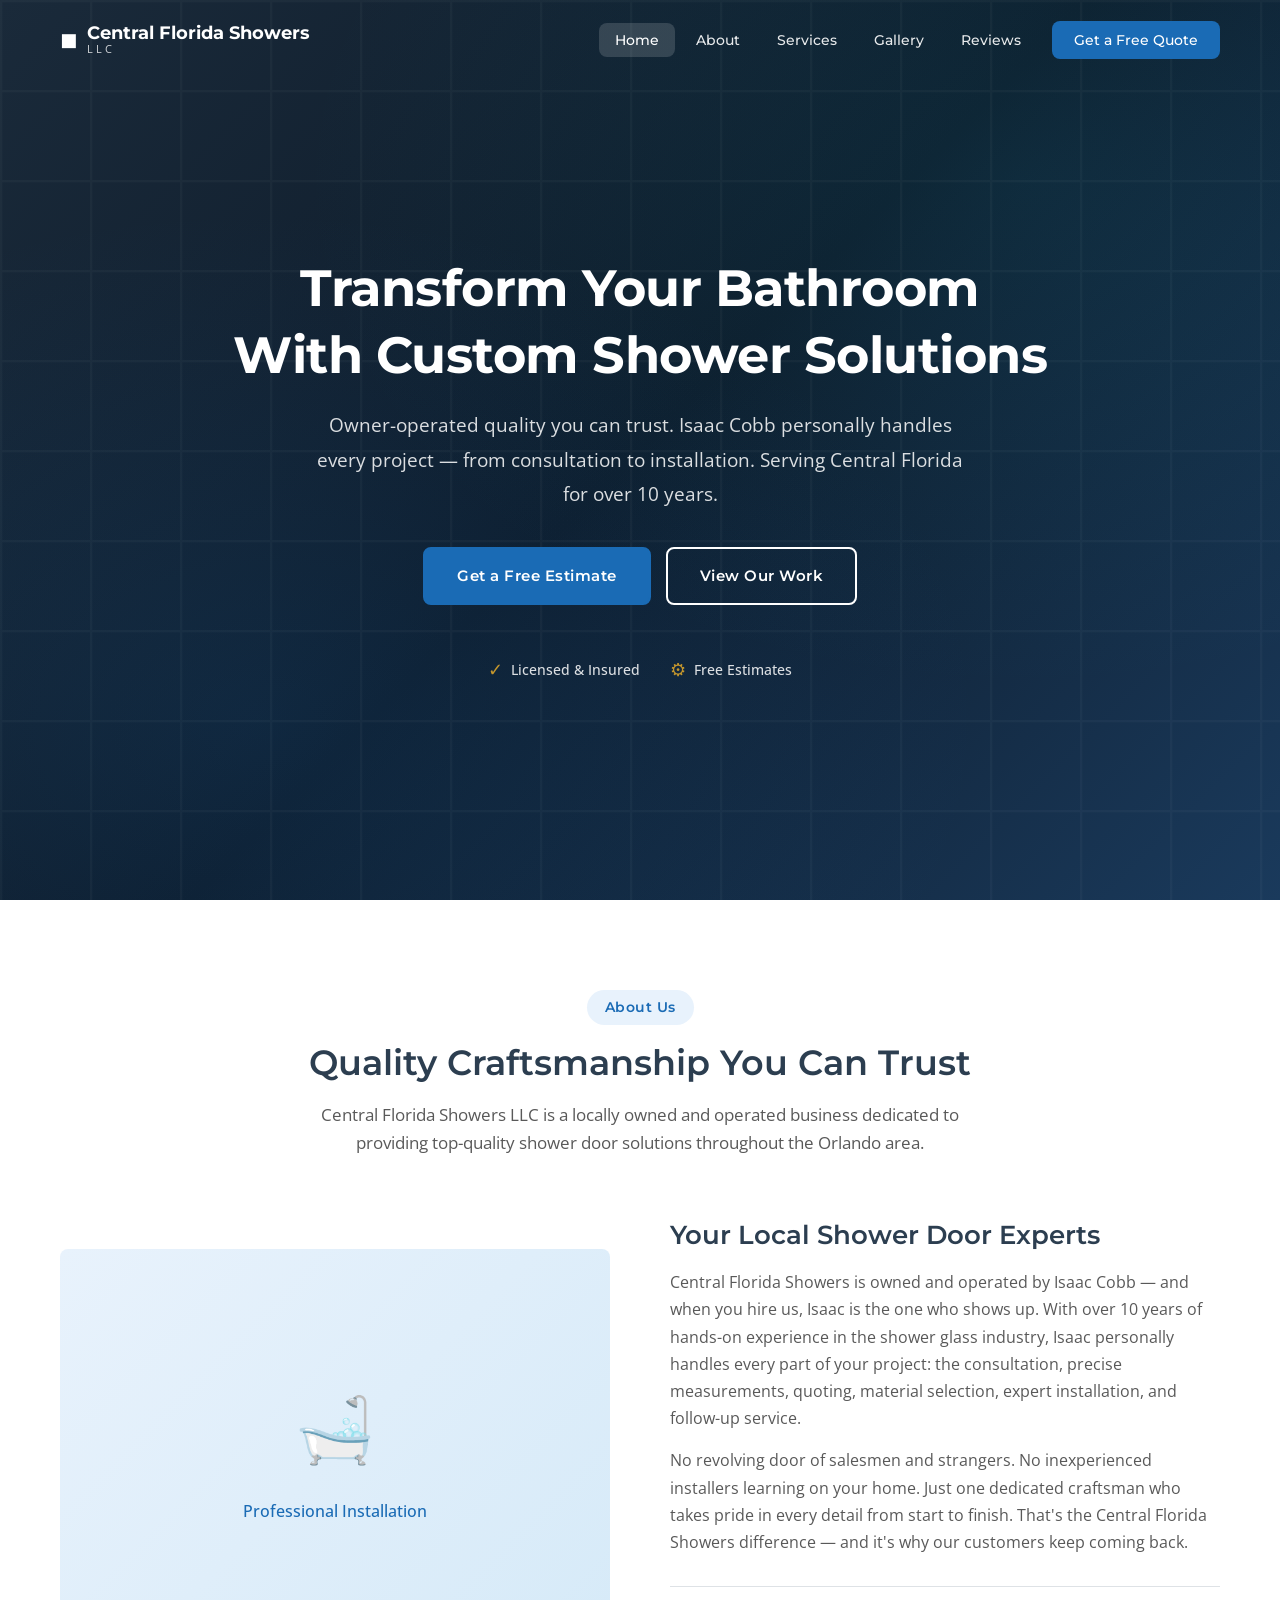
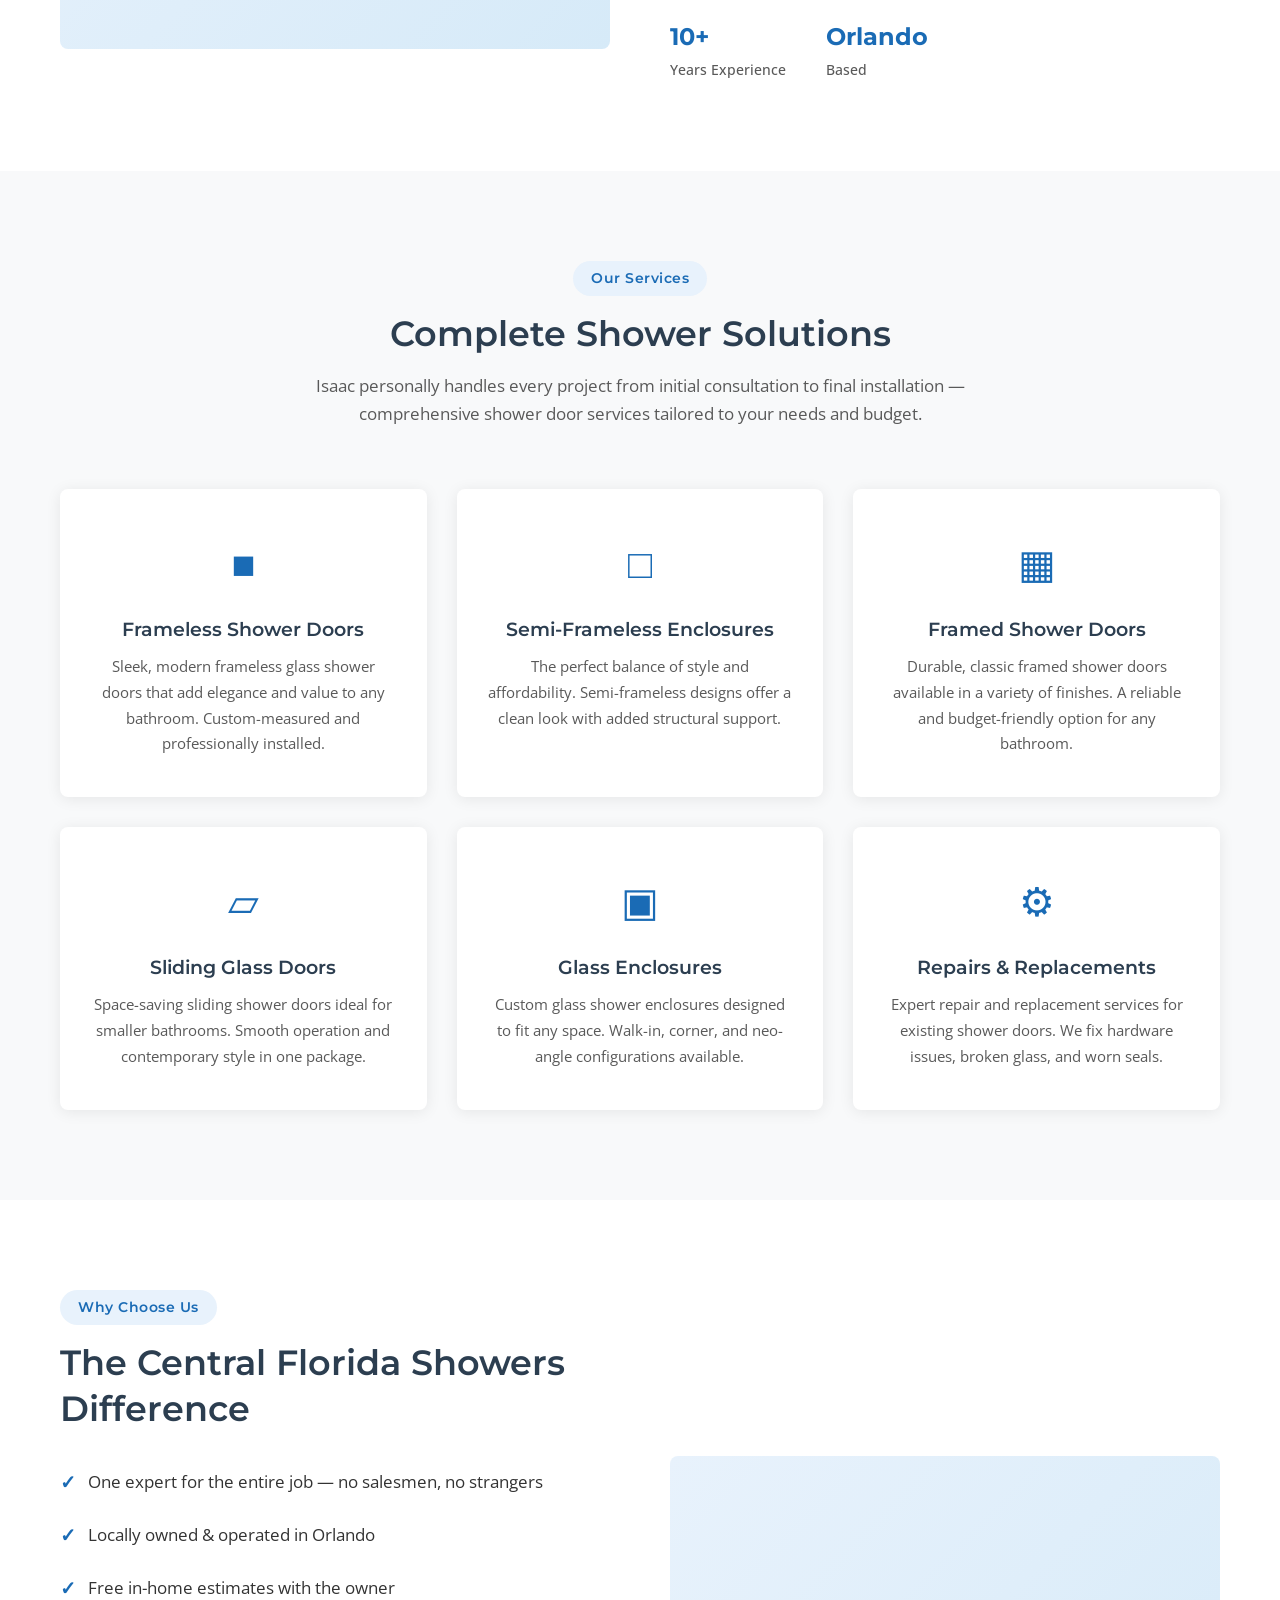
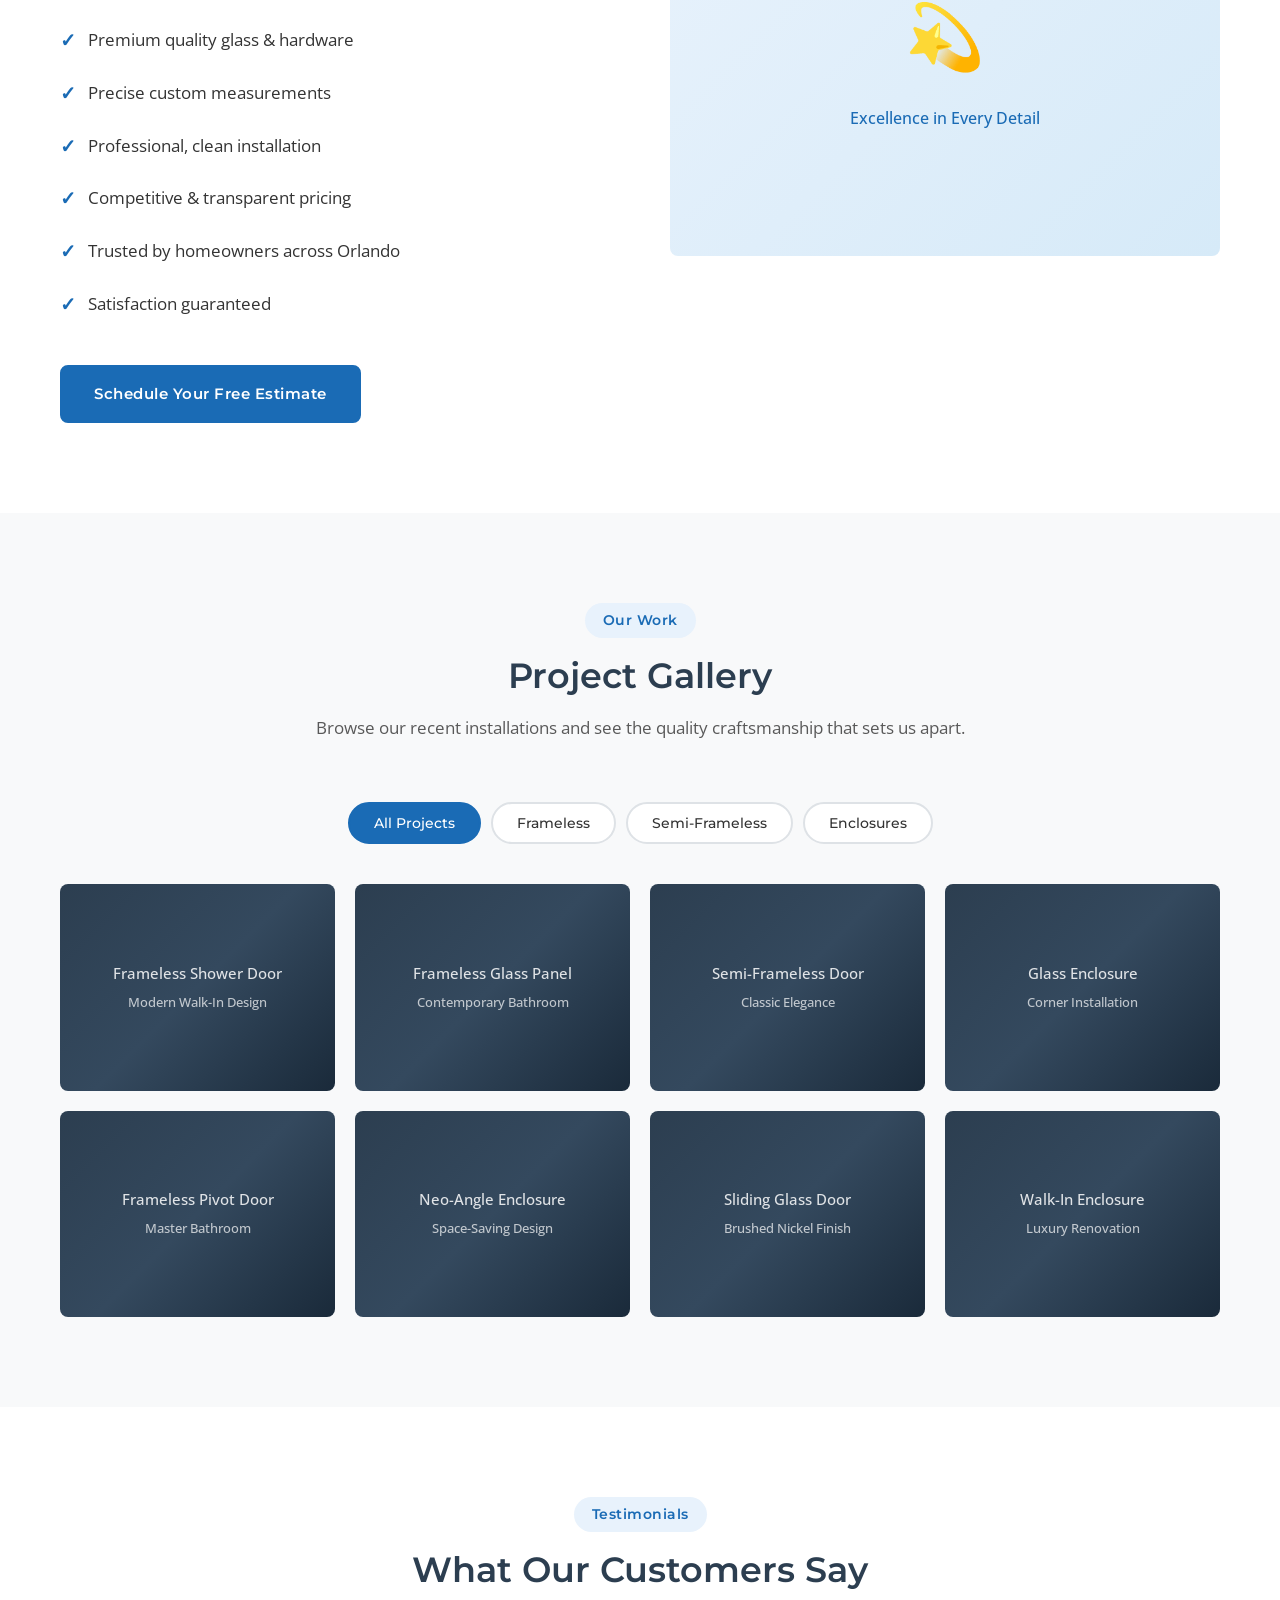
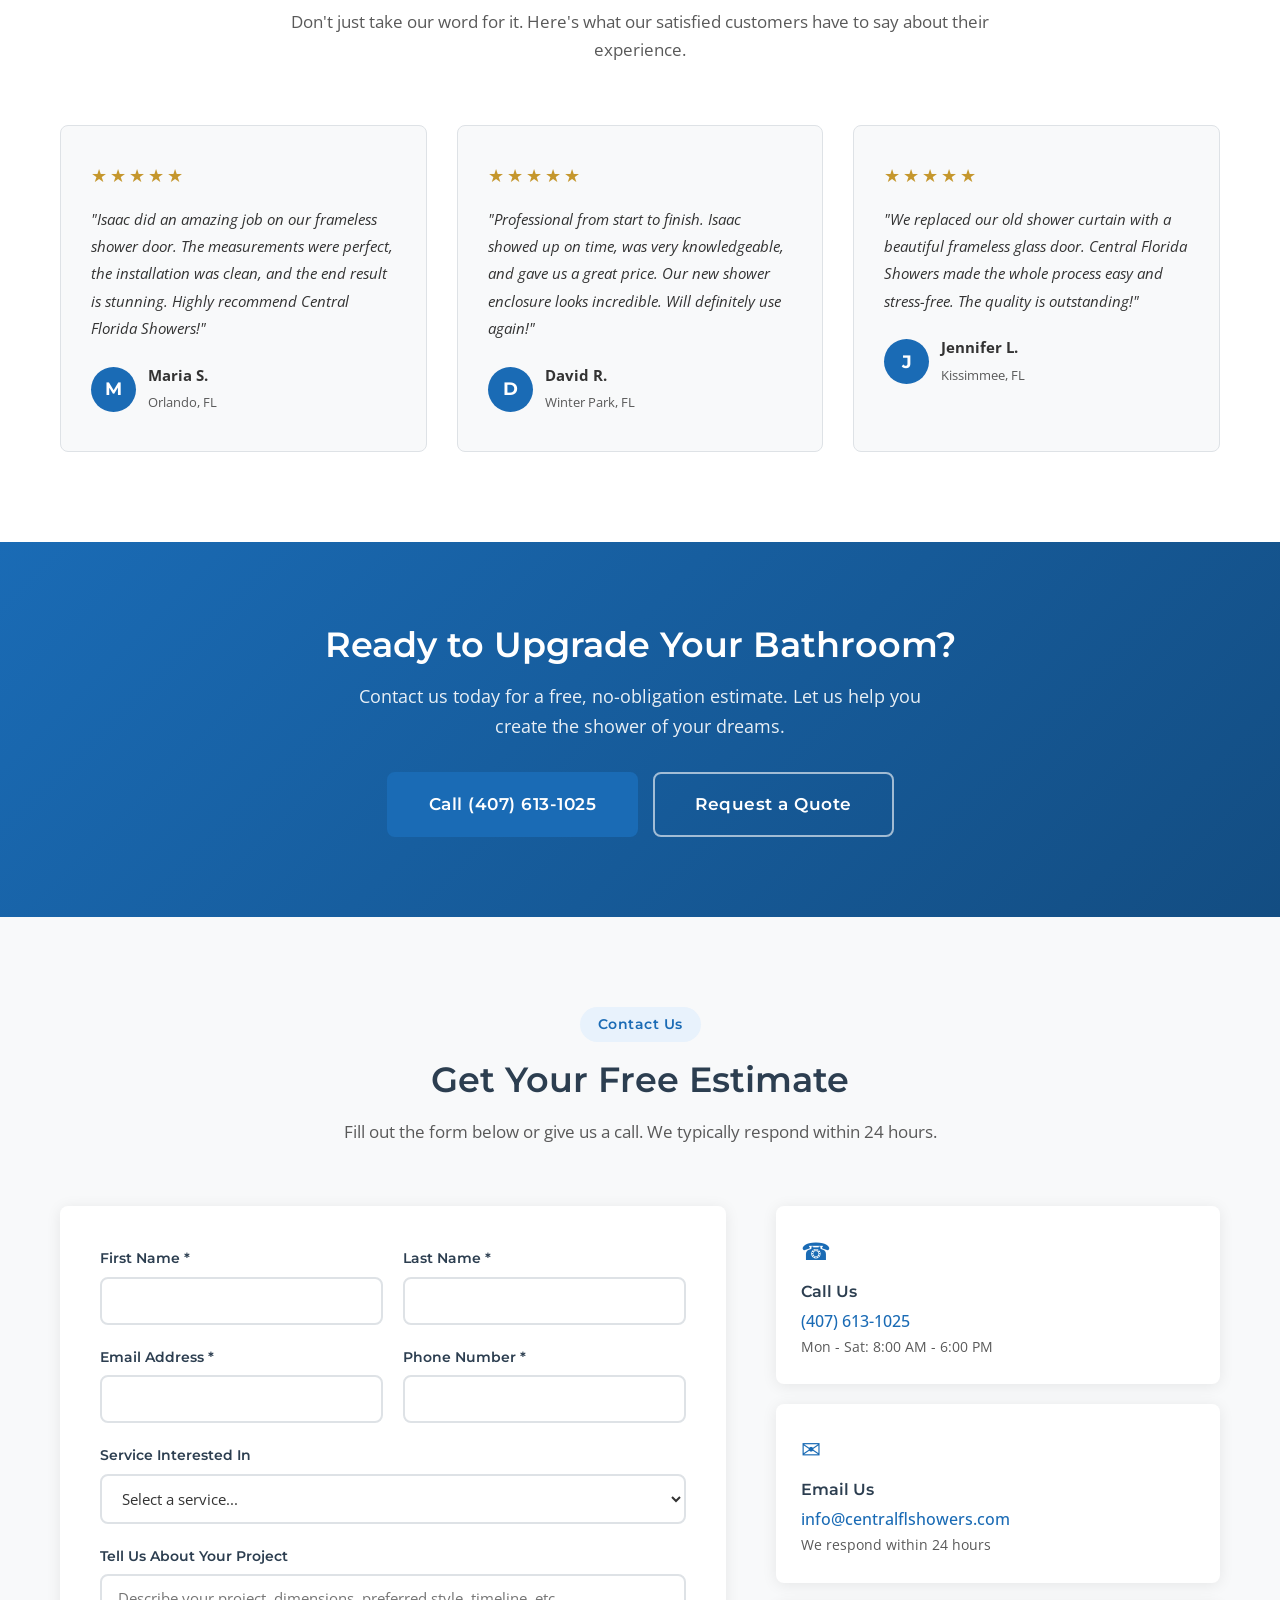
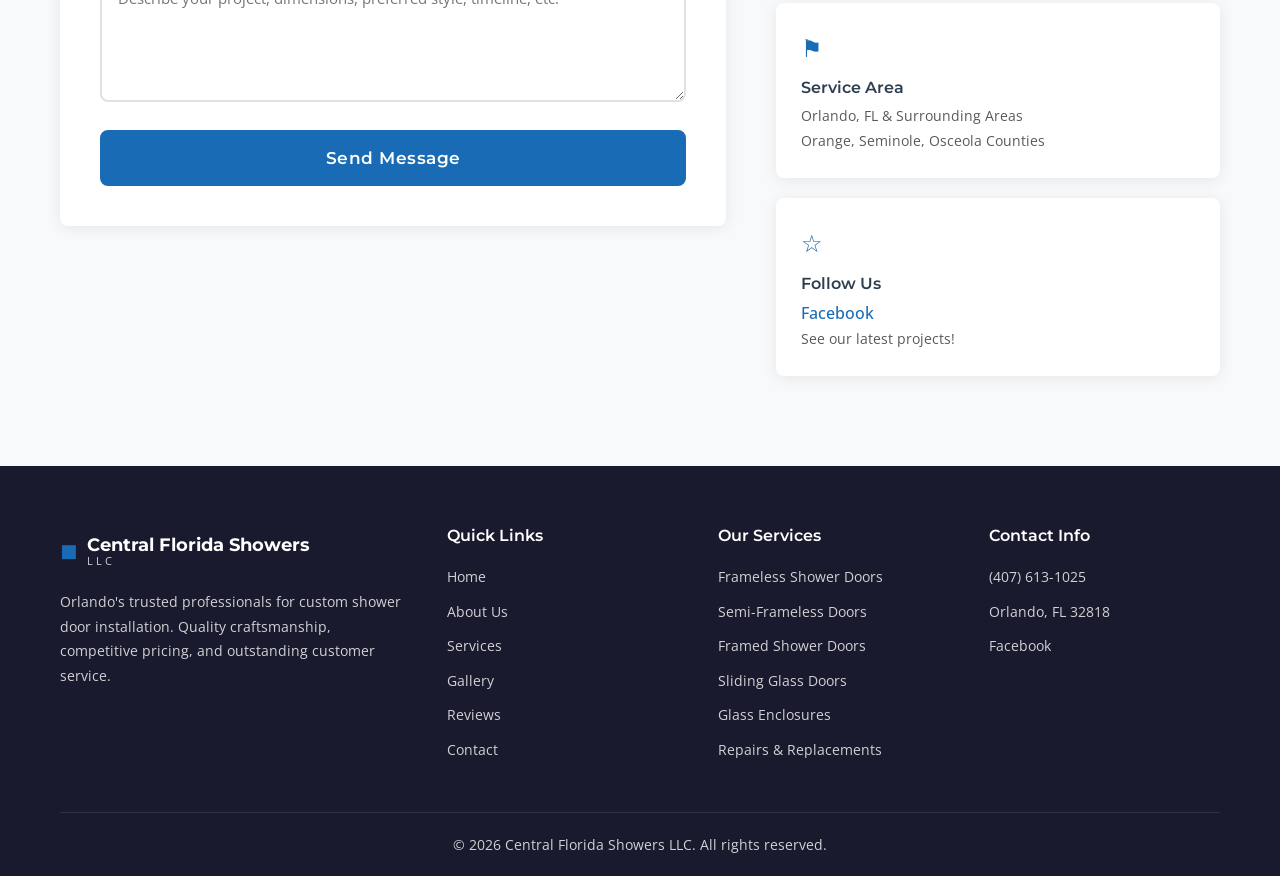
==== commit 2991b50b: "Emphasize Isaac's one-man operation across the front page Update hero, about, services, and why-choo" ====
--- a/index.html
+++ b/index.html
@@ -49,7 +49,7 @@
     <div class="hero-overlay" aria-hidden="true"></div>
     <div class="container hero-content">
       <h1 class="hero-title" id="hero-heading">Transform Your Bathroom<br>With Custom Shower Solutions</h1>
-      <p class="hero-subtitle">Orlando's trusted experts in frameless shower doors, glass enclosures, and professional installation. Serving Central Florida since 2021.</p>
+      <p class="hero-subtitle">Owner-operated quality you can trust. Isaac Cobb personally handles every project — from consultation to installation. Serving Central Florida for over 10 years.</p>
       <div class="hero-buttons">
         <a href="#contact" class="btn btn-primary">Get a Free Estimate</a>
         <a href="#gallery" class="btn btn-outline">View Our Work</a>
@@ -84,12 +84,12 @@
         </div>
         <div class="about-content">
           <h3>Your Local Shower Door Experts</h3>
-          <p>Founded by Isaac Cobb, Central Florida Showers LLC has been serving homeowners and businesses across the Orlando metro area with premium shower door installations and glass solutions. We take pride in every project, treating your home as if it were our own.</p>
-          <p>Our commitment to quality materials, precise measurements, and expert installation keeps our customers coming back. From modern frameless designs to classic framed enclosures, we have the experience and skill to bring your vision to life.</p>
+          <p>Central Florida Showers is owned and operated by Isaac Cobb — and when you hire us, Isaac is the one who shows up. With over 10 years of hands-on experience in the shower glass industry, Isaac personally handles every part of your project: the consultation, precise measurements, quoting, material selection, expert installation, and follow-up service.</p>
+          <p>No revolving door of salesmen and strangers. No inexperienced installers learning on your home. Just one dedicated craftsman who takes pride in every detail from start to finish. That's the Central Florida Showers difference — and it's why our customers keep coming back.</p>
           <div class="about-stats">
             <div class="stat">
-              <span class="stat-number">100%</span>
-              <span class="stat-label">Satisfaction</span>
+              <span class="stat-number">10+</span>
+              <span class="stat-label">Years Experience</span>
             </div>
             <div class="stat">
               <span class="stat-number">Orlando</span>
@@ -107,7 +107,7 @@
       <div class="section-header">
         <span class="section-tag">Our Services</span>
         <h2 class="section-title" id="services-heading">Complete Shower Solutions</h2>
-        <p class="section-subtitle">From initial consultation to final installation, we provide comprehensive shower door services tailored to your needs and budget.</p>
+        <p class="section-subtitle">Isaac personally handles every project from initial consultation to final installation — comprehensive shower door services tailored to your needs and budget.</p>
       </div>
       <div class="services-grid">
         <div class="service-card">
@@ -152,8 +152,9 @@
           <span class="section-tag">Why Choose Us</span>
           <h2 class="section-title section-title-left" id="why-heading">The Central Florida Showers Difference</h2>
           <ul class="checklist">
+            <li><span class="check" aria-hidden="true">&#10003;</span> One expert for the entire job — no salesmen, no strangers</li>
             <li><span class="check" aria-hidden="true">&#10003;</span> Locally owned & operated in Orlando</li>
-            <li><span class="check" aria-hidden="true">&#10003;</span> Free in-home estimates & consultations</li>
+            <li><span class="check" aria-hidden="true">&#10003;</span> Free in-home estimates with the owner</li>
             <li><span class="check" aria-hidden="true">&#10003;</span> Premium quality glass & hardware</li>
             <li><span class="check" aria-hidden="true">&#10003;</span> Precise custom measurements</li>
             <li><span class="check" aria-hidden="true">&#10003;</span> Professional, clean installation</li>
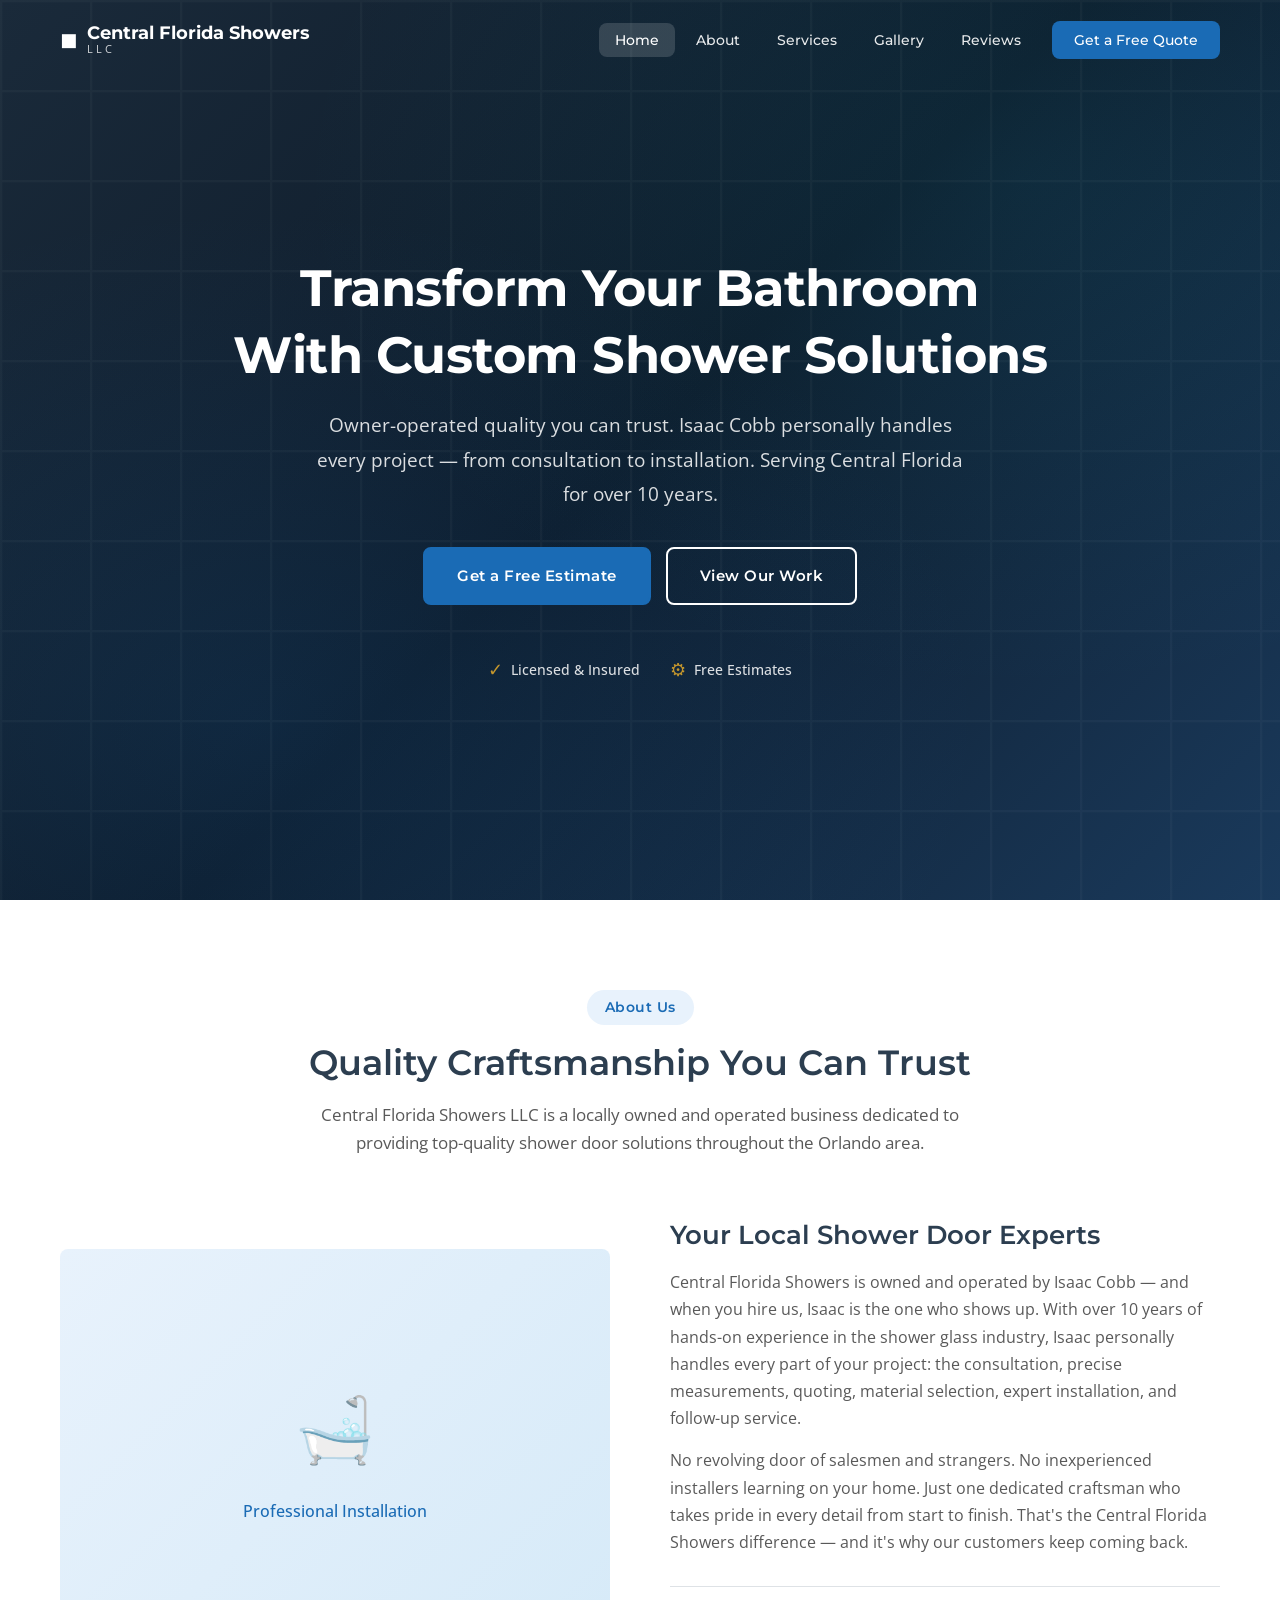
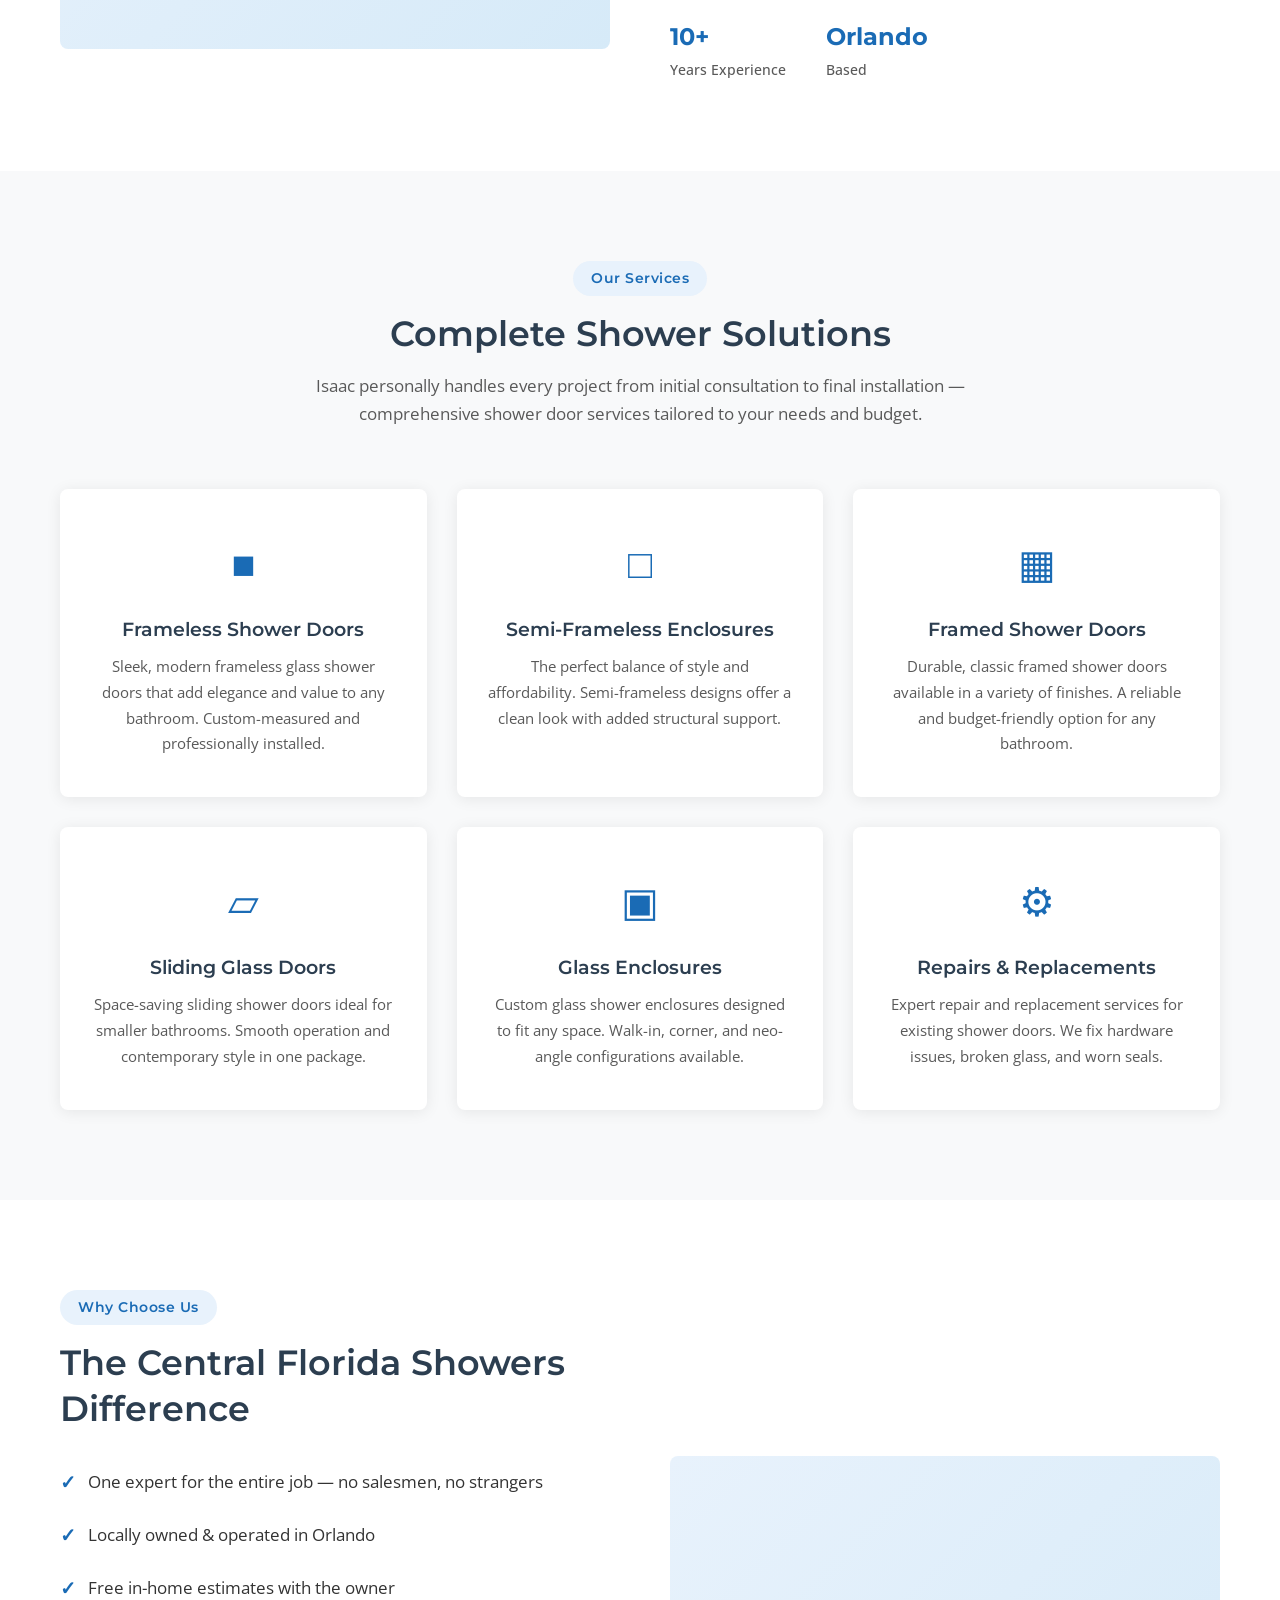
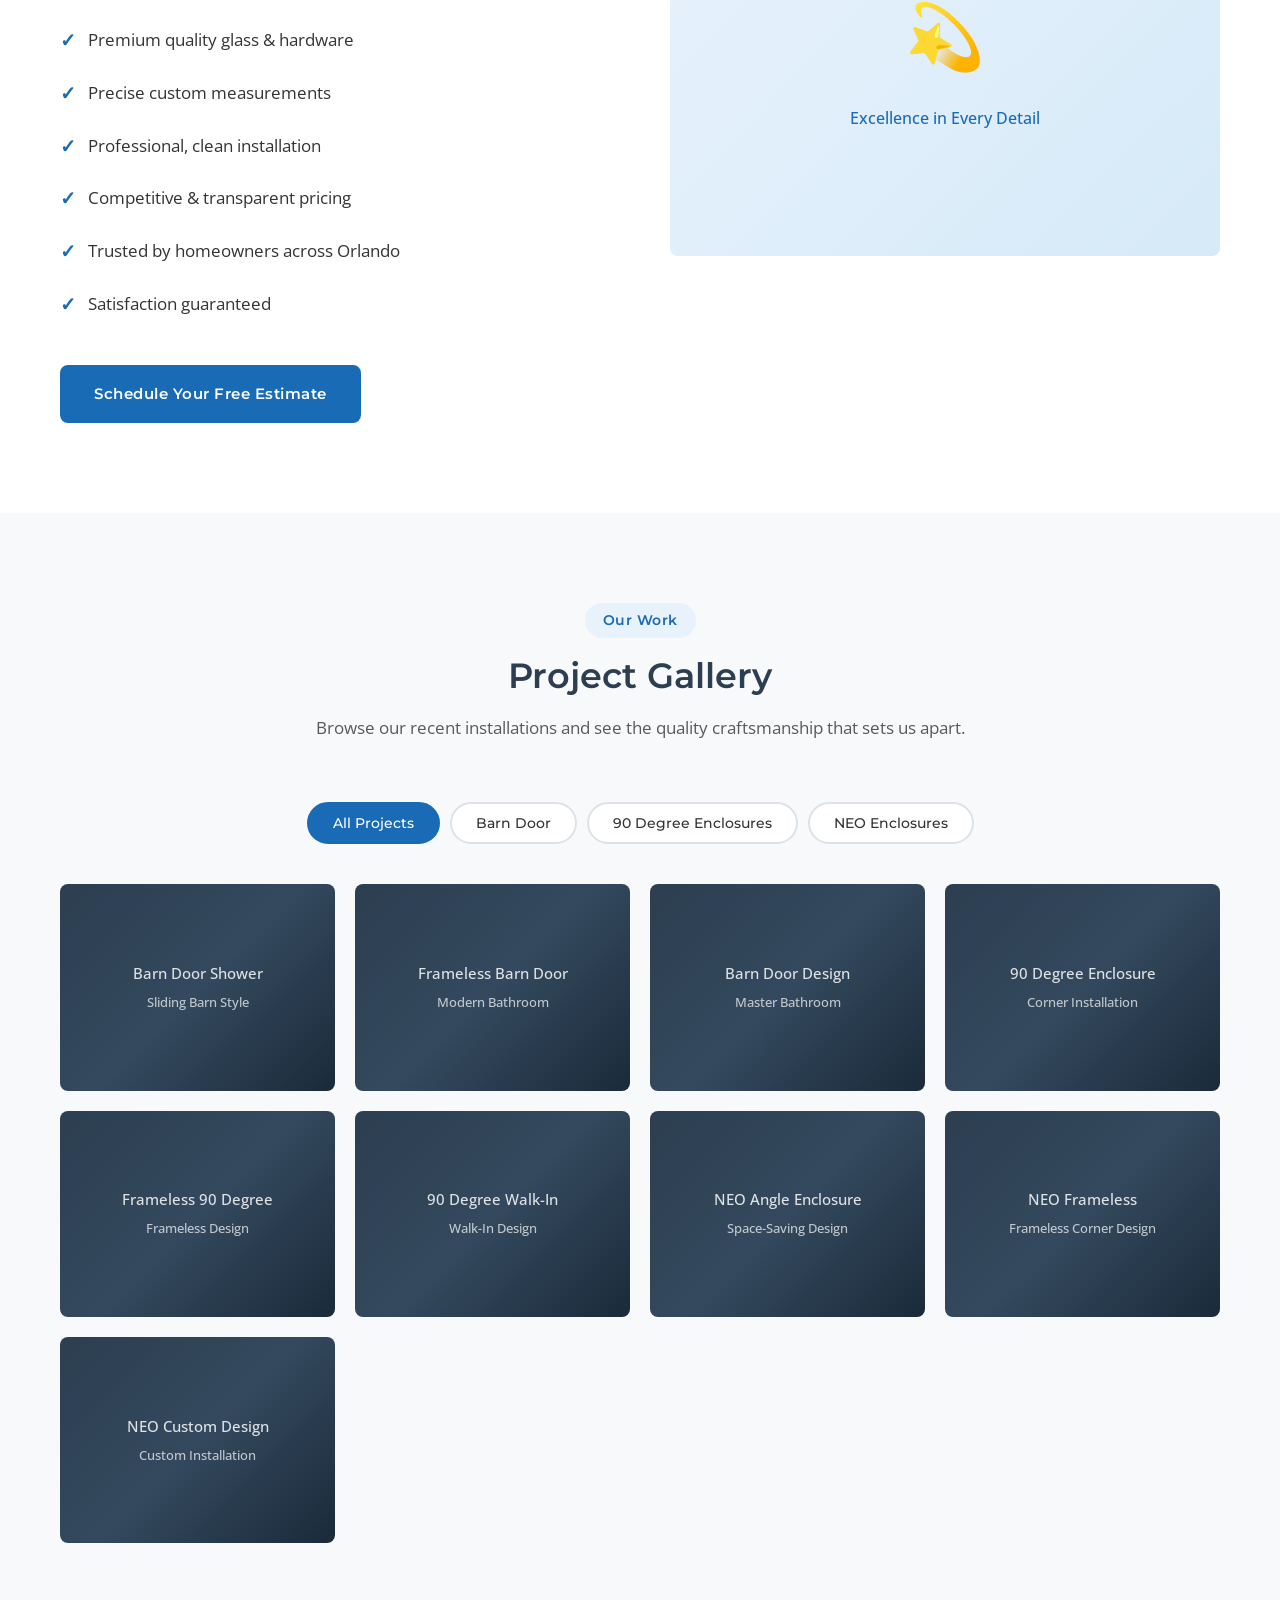
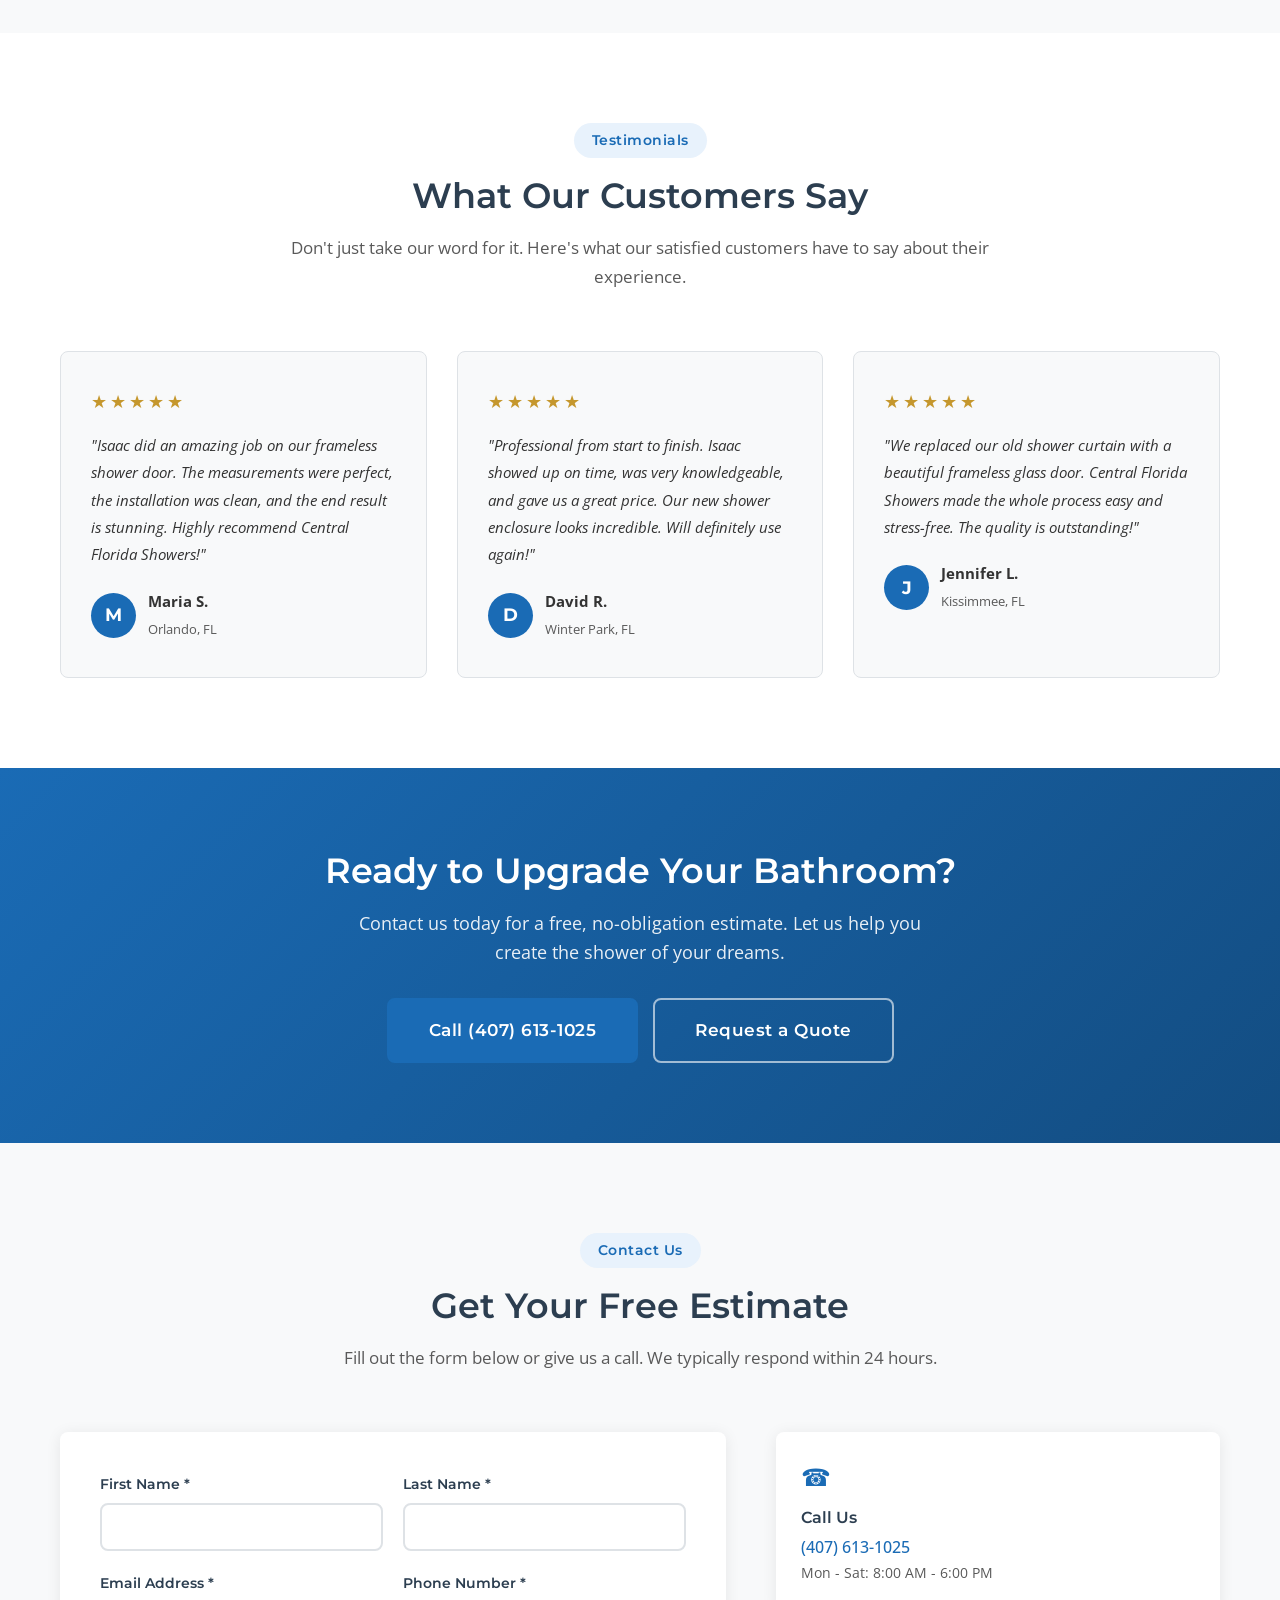
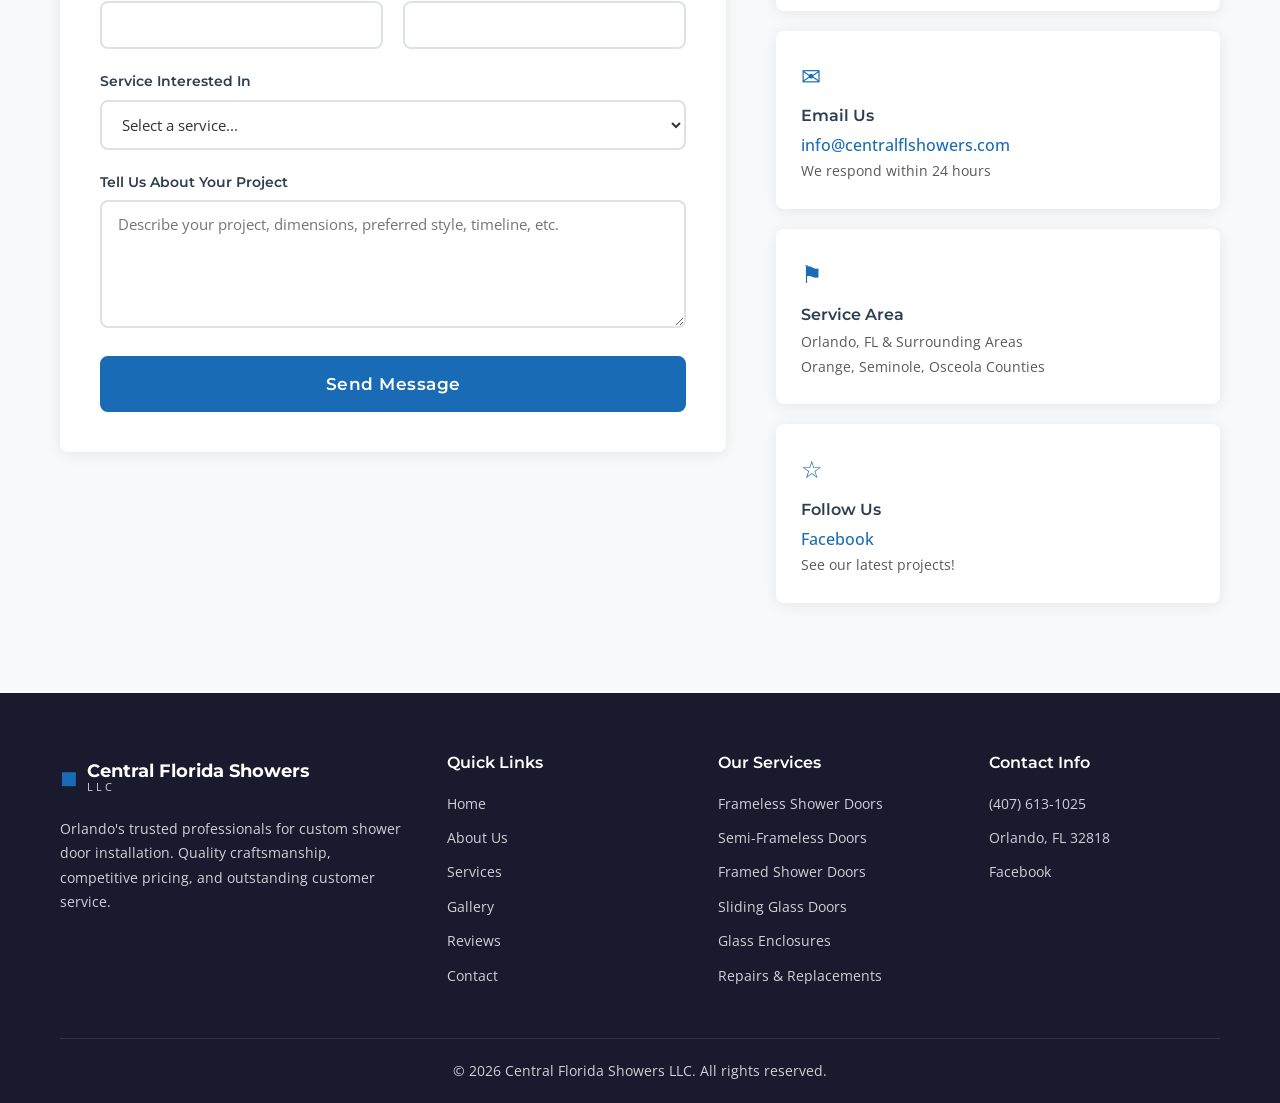
==== commit 1de35fdf: "Update gallery categories to Barn Door, 90 Degree, and NEO Enclosures Co-Authored-By: Claude Opus 4." ====
--- a/index.html
+++ b/index.html
@@ -184,89 +184,99 @@
       </div>
       <div class="gallery-filters" role="group" aria-label="Filter gallery by project type">
         <button class="filter-btn active" data-filter="all" aria-pressed="true">All Projects</button>
-        <button class="filter-btn" data-filter="frameless" aria-pressed="false">Frameless</button>
-        <button class="filter-btn" data-filter="semi-frameless" aria-pressed="false">Semi-Frameless</button>
-        <button class="filter-btn" data-filter="enclosure" aria-pressed="false">Enclosures</button>
+        <button class="filter-btn" data-filter="barn-door" aria-pressed="false">Barn Door</button>
+        <button class="filter-btn" data-filter="90-degree" aria-pressed="false">90 Degree Enclosures</button>
+        <button class="filter-btn" data-filter="neo" aria-pressed="false">NEO Enclosures</button>
       </div>
       <div class="gallery-grid" role="list" aria-label="Project gallery images">
-        <div class="gallery-item" data-category="frameless" role="listitem" tabindex="0" aria-label="Frameless Walk-In Shower - click to enlarge">
-          <div class="gallery-placeholder" aria-hidden="true">
-            <span>Frameless Shower Door</span>
-            <small>Modern Walk-In Design</small>
-          </div>
-          <div class="gallery-overlay" aria-hidden="true">
-            <span class="gallery-zoom">&#43;</span>
-            <p>Frameless Walk-In Shower</p>
-          </div>
-        </div>
-        <div class="gallery-item" data-category="frameless" role="listitem" tabindex="0" aria-label="Contemporary Frameless Panel - click to enlarge">
-          <div class="gallery-placeholder" aria-hidden="true">
-            <span>Frameless Glass Panel</span>
-            <small>Contemporary Bathroom</small>
-          </div>
-          <div class="gallery-overlay" aria-hidden="true">
-            <span class="gallery-zoom">&#43;</span>
-            <p>Contemporary Frameless Panel</p>
-          </div>
-        </div>
-        <div class="gallery-item" data-category="semi-frameless" role="listitem" tabindex="0" aria-label="Semi-Frameless Pivot Door - click to enlarge">
-          <div class="gallery-placeholder" aria-hidden="true">
-            <span>Semi-Frameless Door</span>
-            <small>Classic Elegance</small>
-          </div>
-          <div class="gallery-overlay" aria-hidden="true">
-            <span class="gallery-zoom">&#43;</span>
-            <p>Semi-Frameless Pivot Door</p>
-          </div>
-        </div>
-        <div class="gallery-item" data-category="enclosure" role="listitem" tabindex="0" aria-label="Corner Glass Enclosure - click to enlarge">
-          <div class="gallery-placeholder" aria-hidden="true">
-            <span>Glass Enclosure</span>
+        <div class="gallery-item" data-category="barn-door" role="listitem" tabindex="0" aria-label="Barn Door Shower Installation - click to enlarge">
+          <div class="gallery-placeholder" aria-hidden="true">
+            <span>Barn Door Shower</span>
+            <small>Sliding Barn Style</small>
+          </div>
+          <div class="gallery-overlay" aria-hidden="true">
+            <span class="gallery-zoom">&#43;</span>
+            <p>Barn Door Shower Installation</p>
+          </div>
+        </div>
+        <div class="gallery-item" data-category="barn-door" role="listitem" tabindex="0" aria-label="Frameless Barn Door Enclosure - click to enlarge">
+          <div class="gallery-placeholder" aria-hidden="true">
+            <span>Frameless Barn Door</span>
+            <small>Modern Bathroom</small>
+          </div>
+          <div class="gallery-overlay" aria-hidden="true">
+            <span class="gallery-zoom">&#43;</span>
+            <p>Frameless Barn Door Enclosure</p>
+          </div>
+        </div>
+        <div class="gallery-item" data-category="barn-door" role="listitem" tabindex="0" aria-label="Barn Door Master Bath - click to enlarge">
+          <div class="gallery-placeholder" aria-hidden="true">
+            <span>Barn Door Design</span>
+            <small>Master Bathroom</small>
+          </div>
+          <div class="gallery-overlay" aria-hidden="true">
+            <span class="gallery-zoom">&#43;</span>
+            <p>Barn Door Master Bath</p>
+          </div>
+        </div>
+        <div class="gallery-item" data-category="90-degree" role="listitem" tabindex="0" aria-label="90 Degree Corner Enclosure - click to enlarge">
+          <div class="gallery-placeholder" aria-hidden="true">
+            <span>90 Degree Enclosure</span>
             <small>Corner Installation</small>
           </div>
           <div class="gallery-overlay" aria-hidden="true">
             <span class="gallery-zoom">&#43;</span>
-            <p>Corner Glass Enclosure</p>
-          </div>
-        </div>
-        <div class="gallery-item" data-category="frameless" role="listitem" tabindex="0" aria-label="Master Bath Frameless Door - click to enlarge">
-          <div class="gallery-placeholder" aria-hidden="true">
-            <span>Frameless Pivot Door</span>
-            <small>Master Bathroom</small>
-          </div>
-          <div class="gallery-overlay" aria-hidden="true">
-            <span class="gallery-zoom">&#43;</span>
-            <p>Master Bath Frameless Door</p>
-          </div>
-        </div>
-        <div class="gallery-item" data-category="enclosure" role="listitem" tabindex="0" aria-label="Neo-Angle Glass Enclosure - click to enlarge">
-          <div class="gallery-placeholder" aria-hidden="true">
-            <span>Neo-Angle Enclosure</span>
+            <p>90 Degree Corner Enclosure</p>
+          </div>
+        </div>
+        <div class="gallery-item" data-category="90-degree" role="listitem" tabindex="0" aria-label="90 Degree Frameless Enclosure - click to enlarge">
+          <div class="gallery-placeholder" aria-hidden="true">
+            <span>Frameless 90 Degree</span>
+            <small>Frameless Design</small>
+          </div>
+          <div class="gallery-overlay" aria-hidden="true">
+            <span class="gallery-zoom">&#43;</span>
+            <p>90 Degree Frameless Enclosure</p>
+          </div>
+        </div>
+        <div class="gallery-item" data-category="90-degree" role="listitem" tabindex="0" aria-label="90 Degree Walk-In Enclosure - click to enlarge">
+          <div class="gallery-placeholder" aria-hidden="true">
+            <span>90 Degree Walk-In</span>
+            <small>Walk-In Design</small>
+          </div>
+          <div class="gallery-overlay" aria-hidden="true">
+            <span class="gallery-zoom">&#43;</span>
+            <p>90 Degree Walk-In Enclosure</p>
+          </div>
+        </div>
+        <div class="gallery-item" data-category="neo" role="listitem" tabindex="0" aria-label="NEO Angle Enclosure - click to enlarge">
+          <div class="gallery-placeholder" aria-hidden="true">
+            <span>NEO Angle Enclosure</span>
             <small>Space-Saving Design</small>
           </div>
           <div class="gallery-overlay" aria-hidden="true">
             <span class="gallery-zoom">&#43;</span>
-            <p>Neo-Angle Glass Enclosure</p>
-          </div>
-        </div>
-        <div class="gallery-item" data-category="semi-frameless" role="listitem" tabindex="0" aria-label="Sliding Semi-Frameless Door - click to enlarge">
-          <div class="gallery-placeholder" aria-hidden="true">
-            <span>Sliding Glass Door</span>
-            <small>Brushed Nickel Finish</small>
-          </div>
-          <div class="gallery-overlay" aria-hidden="true">
-            <span class="gallery-zoom">&#43;</span>
-            <p>Sliding Semi-Frameless Door</p>
-          </div>
-        </div>
-        <div class="gallery-item" data-category="enclosure" role="listitem" tabindex="0" aria-label="Luxury Walk-In Enclosure - click to enlarge">
-          <div class="gallery-placeholder" aria-hidden="true">
-            <span>Walk-In Enclosure</span>
-            <small>Luxury Renovation</small>
-          </div>
-          <div class="gallery-overlay" aria-hidden="true">
-            <span class="gallery-zoom">&#43;</span>
-            <p>Luxury Walk-In Enclosure</p>
+            <p>NEO Angle Enclosure</p>
+          </div>
+        </div>
+        <div class="gallery-item" data-category="neo" role="listitem" tabindex="0" aria-label="NEO Frameless Enclosure - click to enlarge">
+          <div class="gallery-placeholder" aria-hidden="true">
+            <span>NEO Frameless</span>
+            <small>Frameless Corner Design</small>
+          </div>
+          <div class="gallery-overlay" aria-hidden="true">
+            <span class="gallery-zoom">&#43;</span>
+            <p>NEO Frameless Enclosure</p>
+          </div>
+        </div>
+        <div class="gallery-item" data-category="neo" role="listitem" tabindex="0" aria-label="NEO Custom Enclosure - click to enlarge">
+          <div class="gallery-placeholder" aria-hidden="true">
+            <span>NEO Custom Design</span>
+            <small>Custom Installation</small>
+          </div>
+          <div class="gallery-overlay" aria-hidden="true">
+            <span class="gallery-zoom">&#43;</span>
+            <p>NEO Custom Enclosure</p>
           </div>
         </div>
       </div>
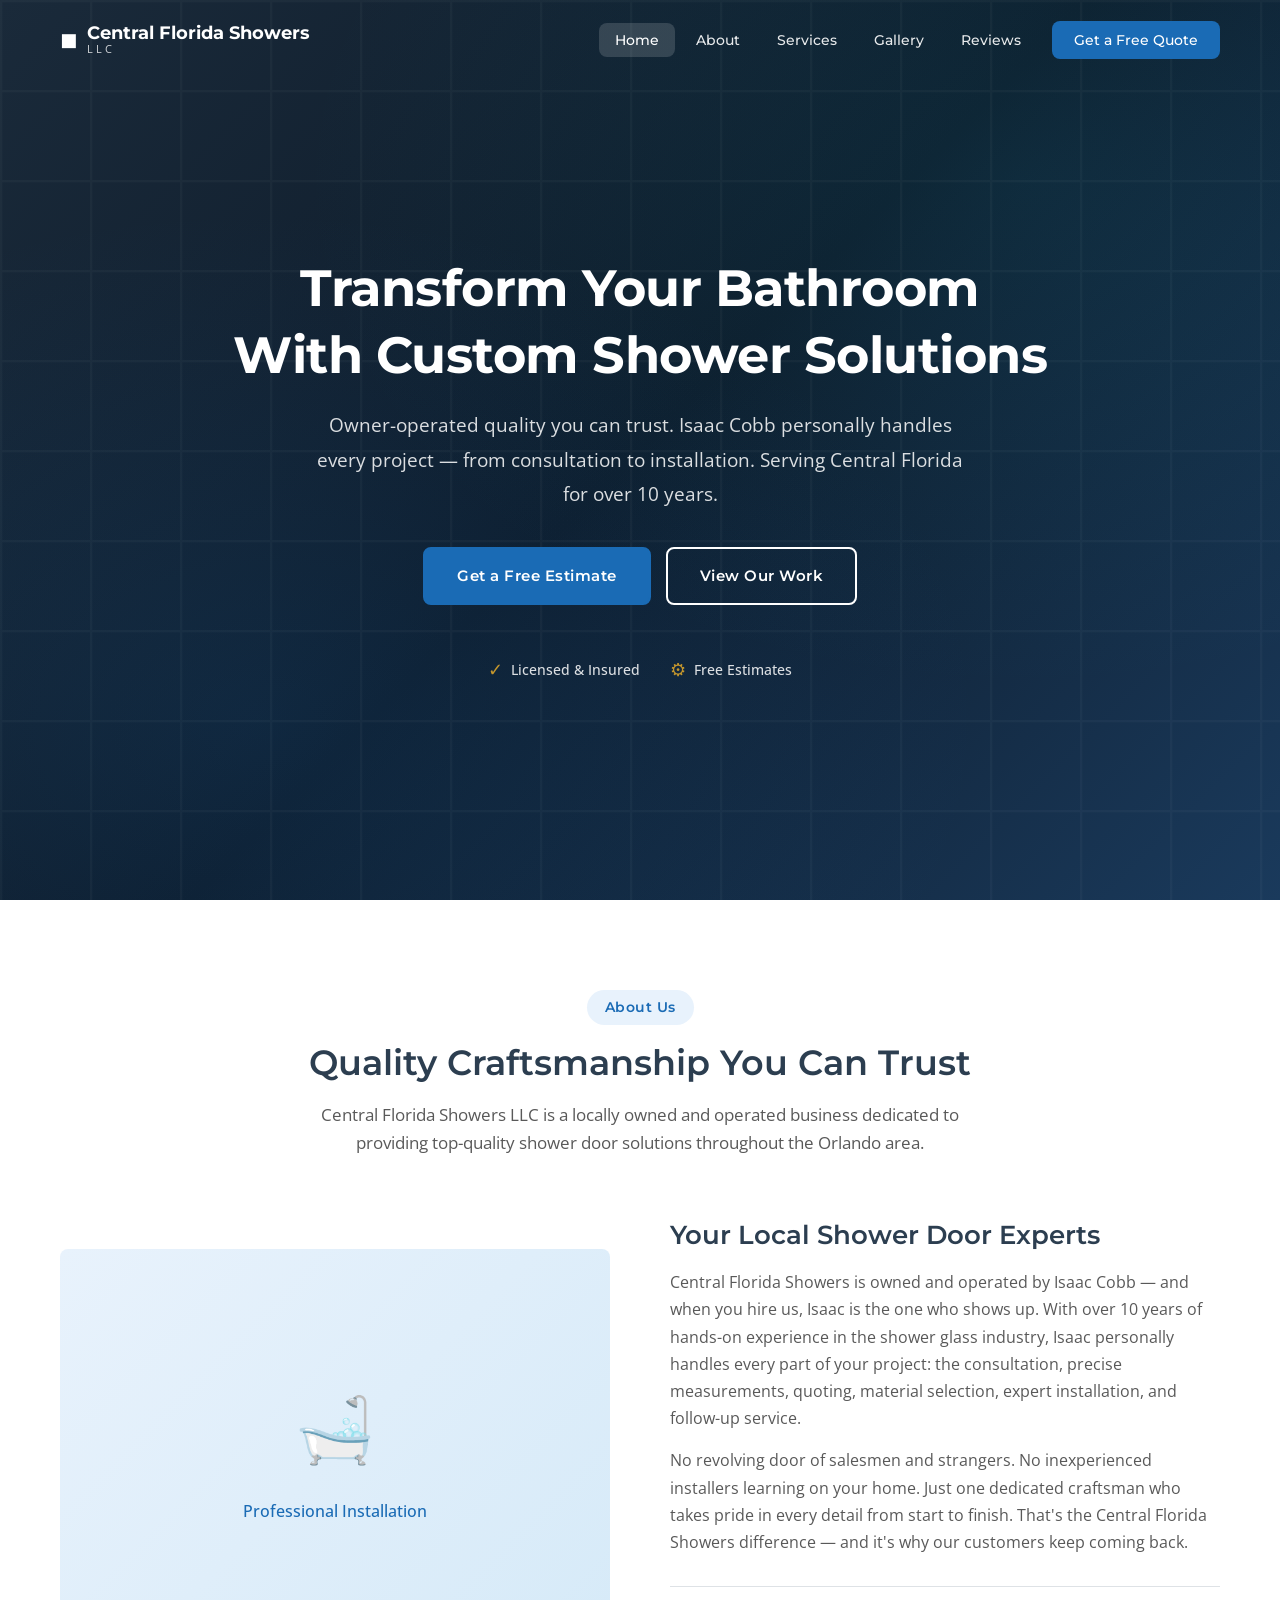
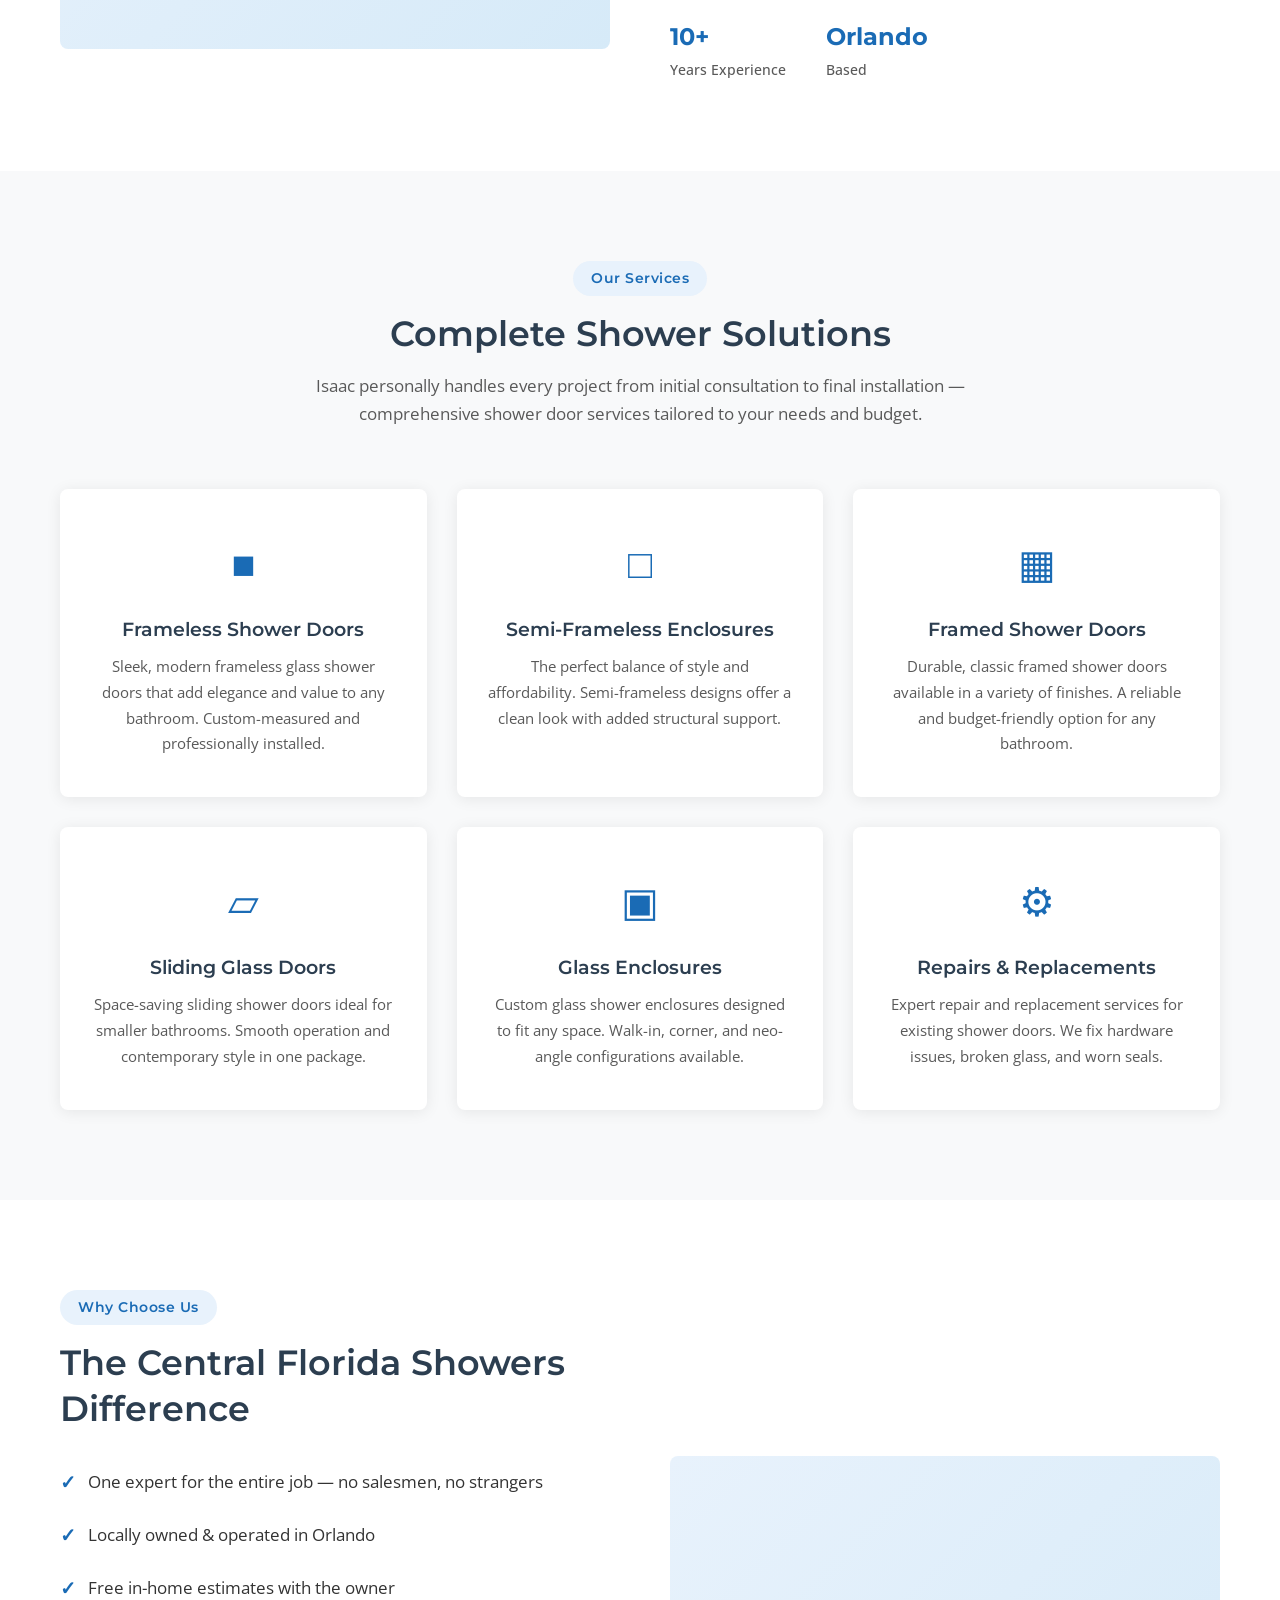
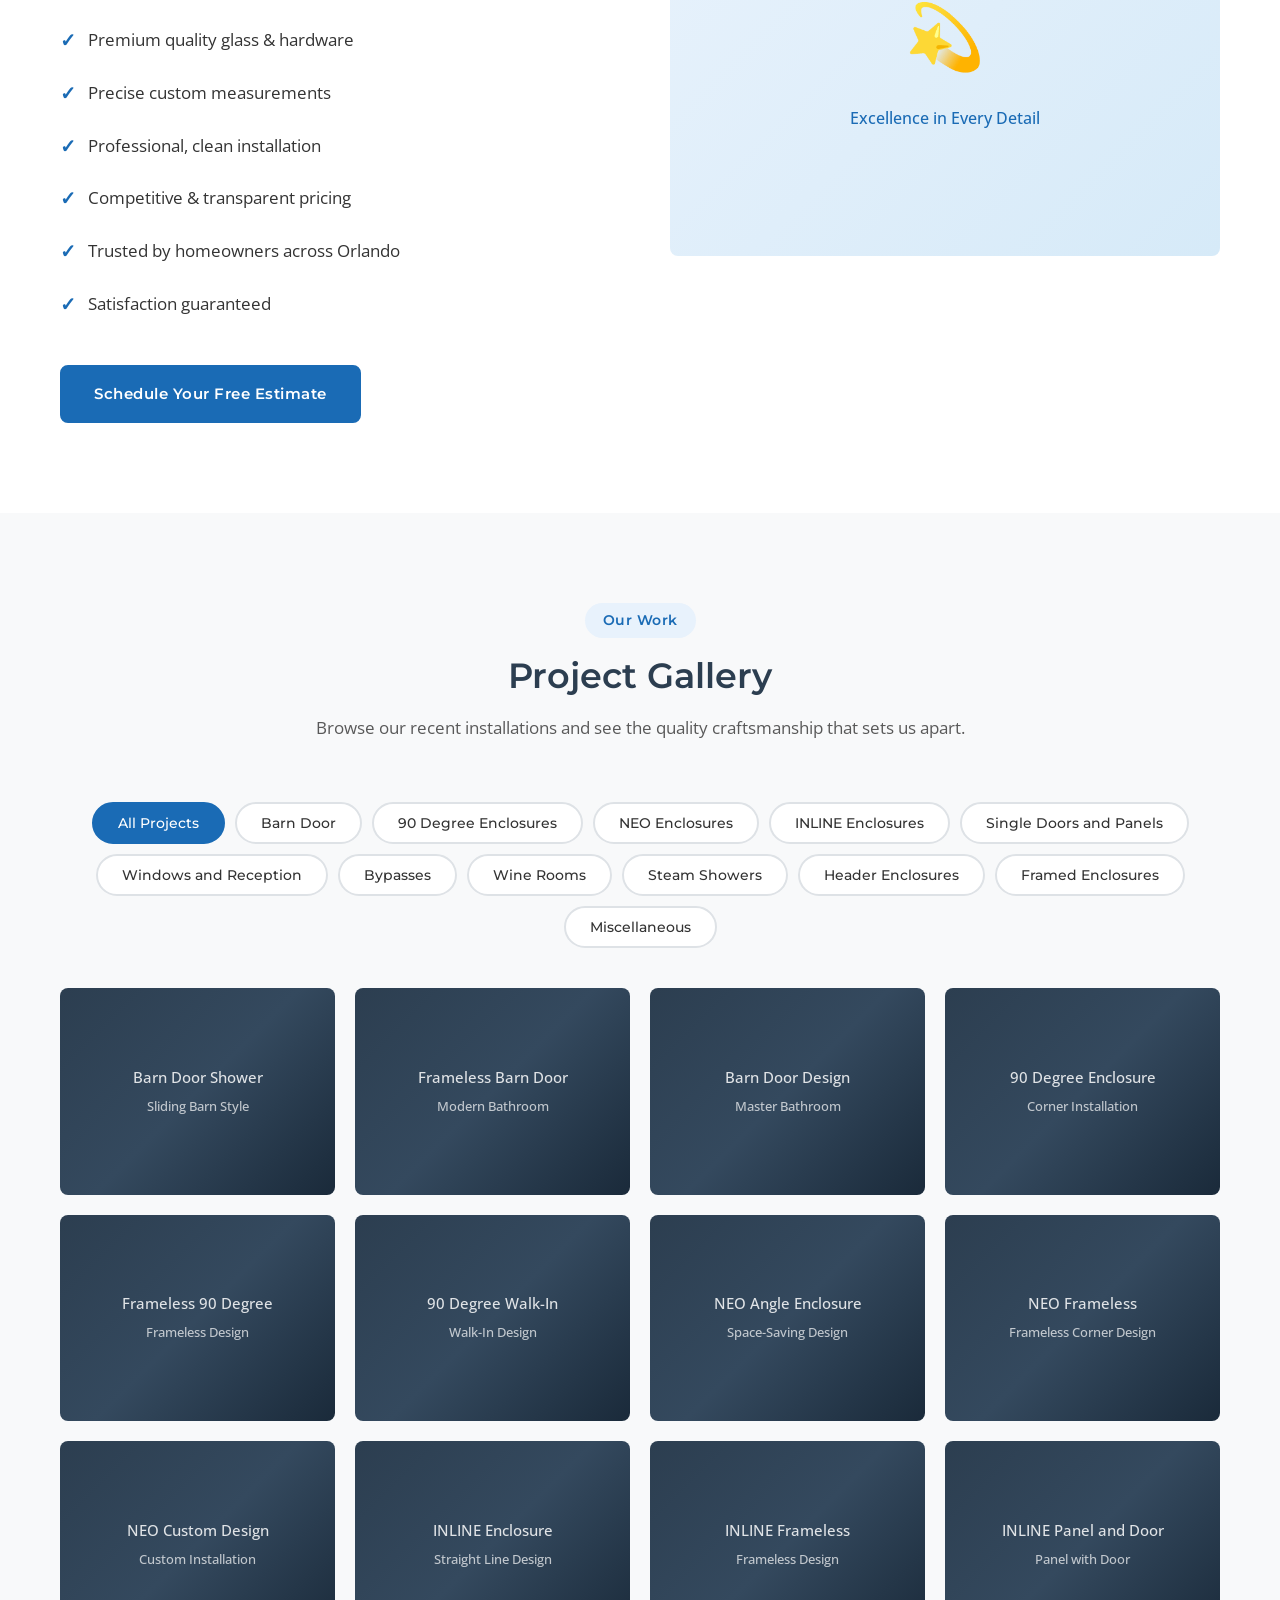
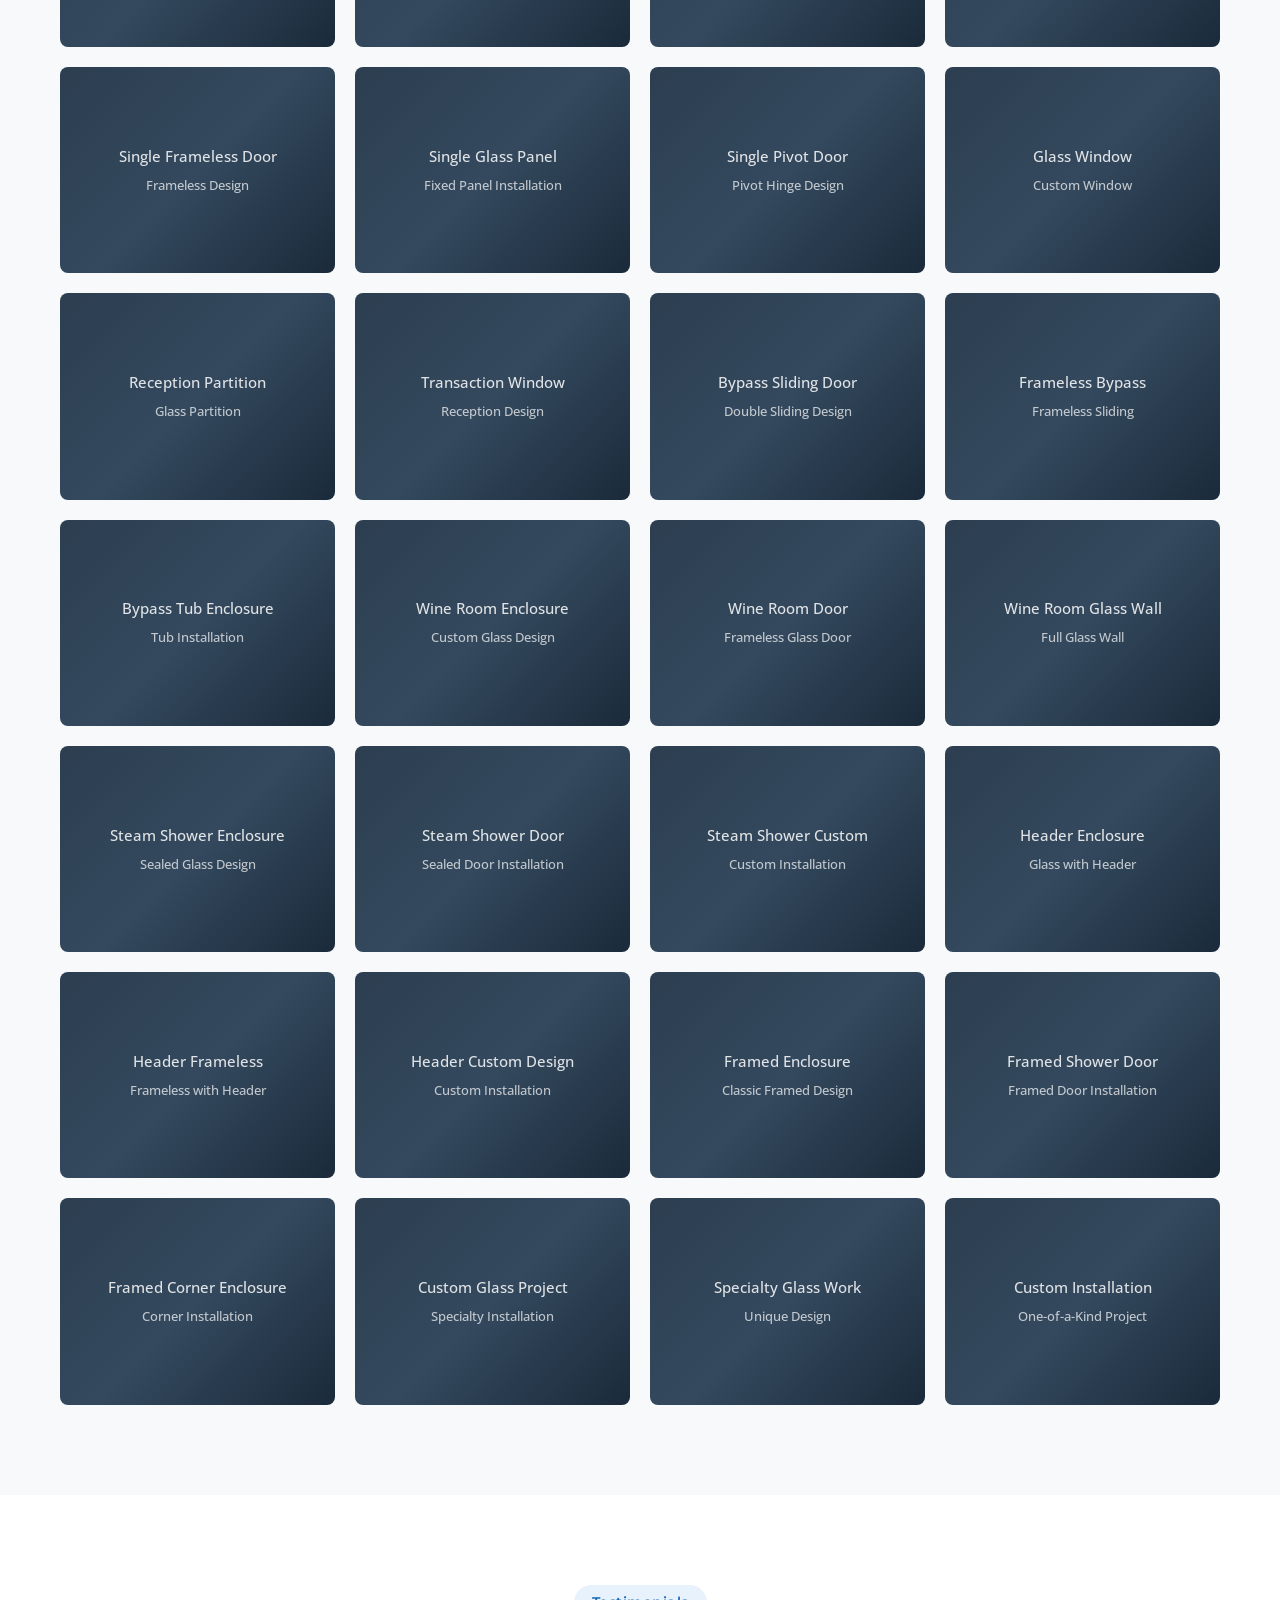
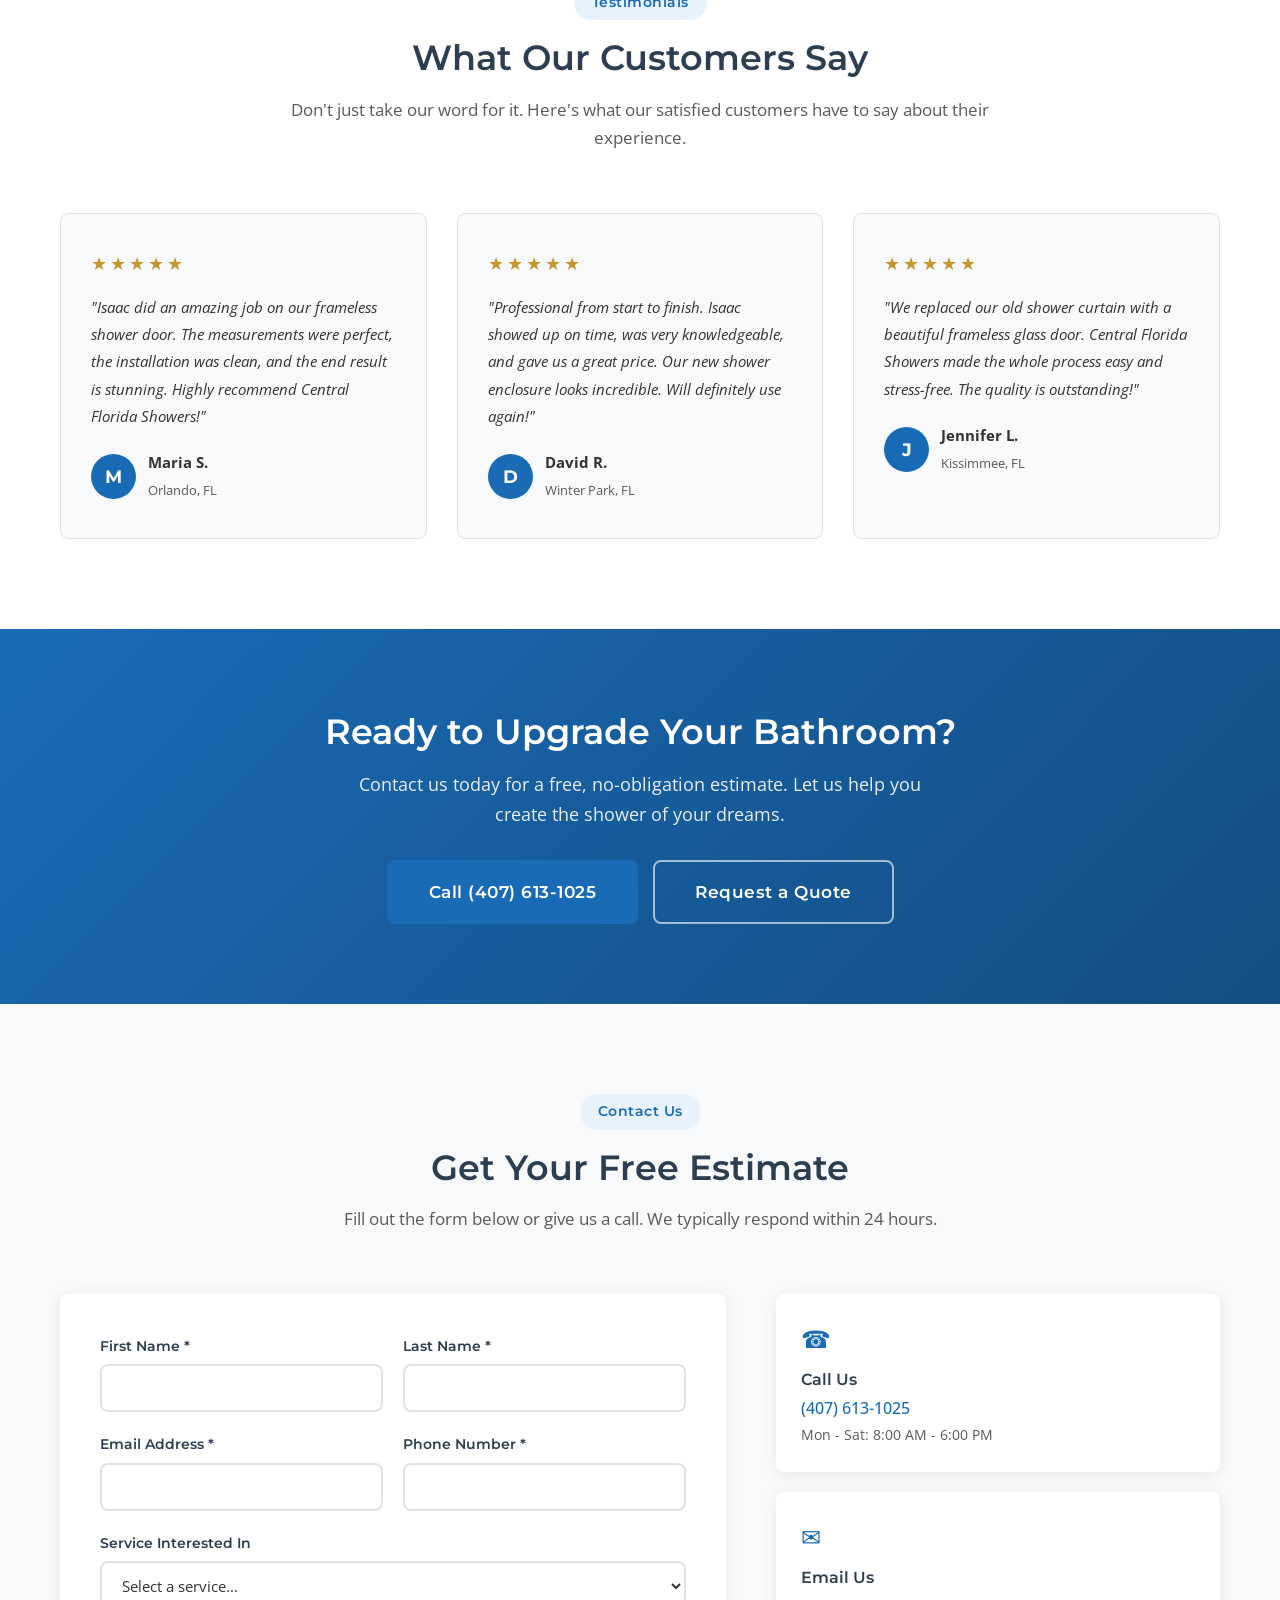
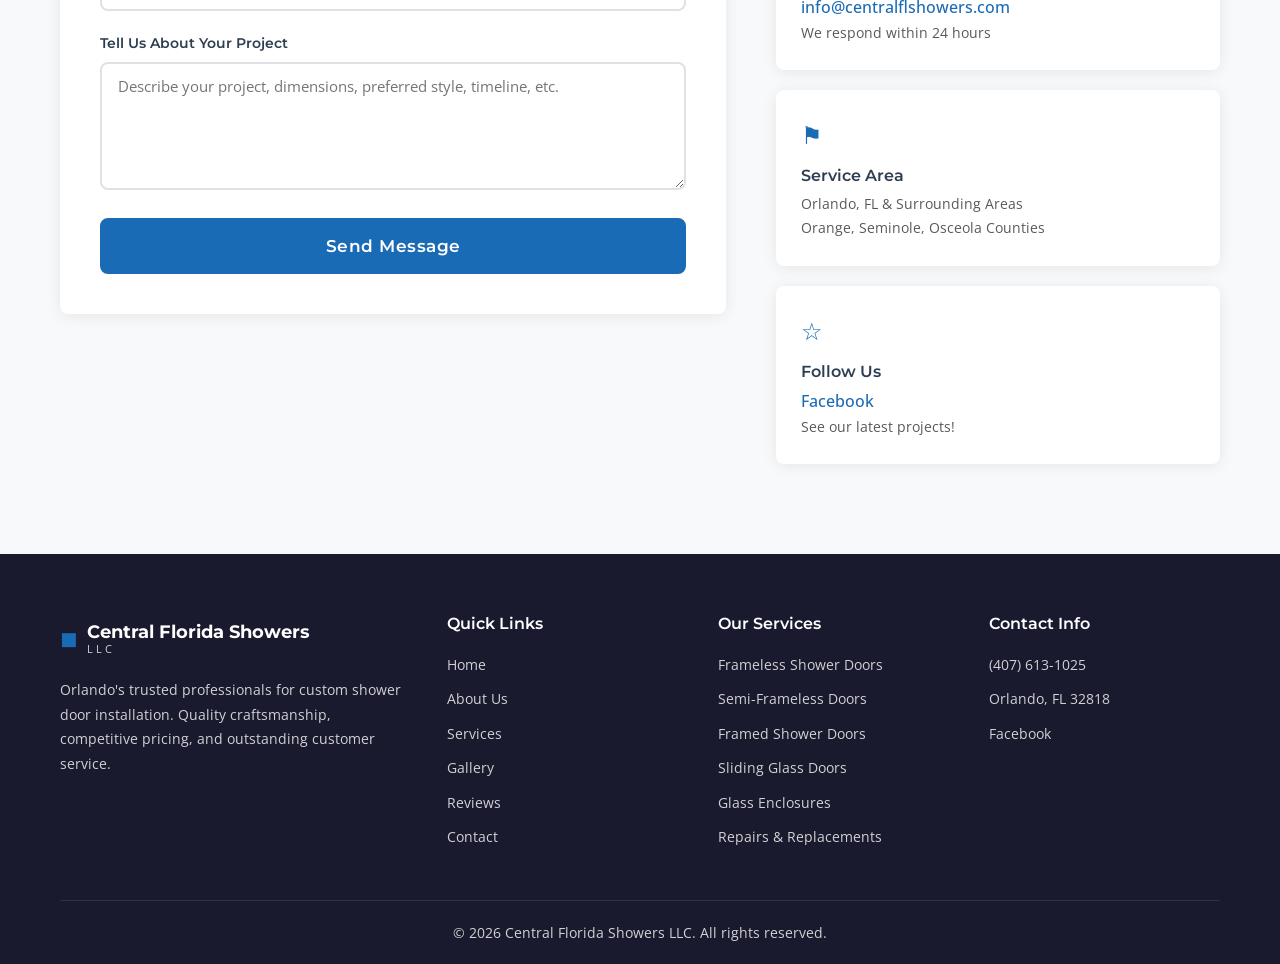
==== commit 2a181645: "Add gallery categories: INLINE, Single Doors, Windows/Reception, Bypasses, Wine Rooms, Steam Showers" ====
--- a/index.html
+++ b/index.html
@@ -187,6 +187,15 @@
         <button class="filter-btn" data-filter="barn-door" aria-pressed="false">Barn Door</button>
         <button class="filter-btn" data-filter="90-degree" aria-pressed="false">90 Degree Enclosures</button>
         <button class="filter-btn" data-filter="neo" aria-pressed="false">NEO Enclosures</button>
+        <button class="filter-btn" data-filter="inline" aria-pressed="false">INLINE Enclosures</button>
+        <button class="filter-btn" data-filter="single-door" aria-pressed="false">Single Doors and Panels</button>
+        <button class="filter-btn" data-filter="windows-reception" aria-pressed="false">Windows and Reception</button>
+        <button class="filter-btn" data-filter="bypass" aria-pressed="false">Bypasses</button>
+        <button class="filter-btn" data-filter="wine-room" aria-pressed="false">Wine Rooms</button>
+        <button class="filter-btn" data-filter="steam-shower" aria-pressed="false">Steam Showers</button>
+        <button class="filter-btn" data-filter="header" aria-pressed="false">Header Enclosures</button>
+        <button class="filter-btn" data-filter="framed" aria-pressed="false">Framed Enclosures</button>
+        <button class="filter-btn" data-filter="misc" aria-pressed="false">Miscellaneous</button>
       </div>
       <div class="gallery-grid" role="list" aria-label="Project gallery images">
         <div class="gallery-item" data-category="barn-door" role="listitem" tabindex="0" aria-label="Barn Door Shower Installation - click to enlarge">
@@ -277,6 +286,276 @@
           <div class="gallery-overlay" aria-hidden="true">
             <span class="gallery-zoom">&#43;</span>
             <p>NEO Custom Enclosure</p>
+          </div>
+        </div>
+        <div class="gallery-item" data-category="inline" role="listitem" tabindex="0" aria-label="INLINE Glass Enclosure - click to enlarge">
+          <div class="gallery-placeholder" aria-hidden="true">
+            <span>INLINE Enclosure</span>
+            <small>Straight Line Design</small>
+          </div>
+          <div class="gallery-overlay" aria-hidden="true">
+            <span class="gallery-zoom">&#43;</span>
+            <p>INLINE Glass Enclosure</p>
+          </div>
+        </div>
+        <div class="gallery-item" data-category="inline" role="listitem" tabindex="0" aria-label="INLINE Frameless Enclosure - click to enlarge">
+          <div class="gallery-placeholder" aria-hidden="true">
+            <span>INLINE Frameless</span>
+            <small>Frameless Design</small>
+          </div>
+          <div class="gallery-overlay" aria-hidden="true">
+            <span class="gallery-zoom">&#43;</span>
+            <p>INLINE Frameless Enclosure</p>
+          </div>
+        </div>
+        <div class="gallery-item" data-category="inline" role="listitem" tabindex="0" aria-label="INLINE Panel and Door - click to enlarge">
+          <div class="gallery-placeholder" aria-hidden="true">
+            <span>INLINE Panel and Door</span>
+            <small>Panel with Door</small>
+          </div>
+          <div class="gallery-overlay" aria-hidden="true">
+            <span class="gallery-zoom">&#43;</span>
+            <p>INLINE Panel and Door</p>
+          </div>
+        </div>
+        <div class="gallery-item" data-category="single-door" role="listitem" tabindex="0" aria-label="Single Frameless Door - click to enlarge">
+          <div class="gallery-placeholder" aria-hidden="true">
+            <span>Single Frameless Door</span>
+            <small>Frameless Design</small>
+          </div>
+          <div class="gallery-overlay" aria-hidden="true">
+            <span class="gallery-zoom">&#43;</span>
+            <p>Single Frameless Door</p>
+          </div>
+        </div>
+        <div class="gallery-item" data-category="single-door" role="listitem" tabindex="0" aria-label="Single Glass Panel - click to enlarge">
+          <div class="gallery-placeholder" aria-hidden="true">
+            <span>Single Glass Panel</span>
+            <small>Fixed Panel Installation</small>
+          </div>
+          <div class="gallery-overlay" aria-hidden="true">
+            <span class="gallery-zoom">&#43;</span>
+            <p>Single Glass Panel</p>
+          </div>
+        </div>
+        <div class="gallery-item" data-category="single-door" role="listitem" tabindex="0" aria-label="Single Pivot Door - click to enlarge">
+          <div class="gallery-placeholder" aria-hidden="true">
+            <span>Single Pivot Door</span>
+            <small>Pivot Hinge Design</small>
+          </div>
+          <div class="gallery-overlay" aria-hidden="true">
+            <span class="gallery-zoom">&#43;</span>
+            <p>Single Pivot Door</p>
+          </div>
+        </div>
+        <div class="gallery-item" data-category="windows-reception" role="listitem" tabindex="0" aria-label="Glass Window Installation - click to enlarge">
+          <div class="gallery-placeholder" aria-hidden="true">
+            <span>Glass Window</span>
+            <small>Custom Window</small>
+          </div>
+          <div class="gallery-overlay" aria-hidden="true">
+            <span class="gallery-zoom">&#43;</span>
+            <p>Glass Window Installation</p>
+          </div>
+        </div>
+        <div class="gallery-item" data-category="windows-reception" role="listitem" tabindex="0" aria-label="Reception Glass Partition - click to enlarge">
+          <div class="gallery-placeholder" aria-hidden="true">
+            <span>Reception Partition</span>
+            <small>Glass Partition</small>
+          </div>
+          <div class="gallery-overlay" aria-hidden="true">
+            <span class="gallery-zoom">&#43;</span>
+            <p>Reception Glass Partition</p>
+          </div>
+        </div>
+        <div class="gallery-item" data-category="windows-reception" role="listitem" tabindex="0" aria-label="Reception Window with Transaction Slot - click to enlarge">
+          <div class="gallery-placeholder" aria-hidden="true">
+            <span>Transaction Window</span>
+            <small>Reception Design</small>
+          </div>
+          <div class="gallery-overlay" aria-hidden="true">
+            <span class="gallery-zoom">&#43;</span>
+            <p>Reception Window with Transaction Slot</p>
+          </div>
+        </div>
+        <div class="gallery-item" data-category="bypass" role="listitem" tabindex="0" aria-label="Bypass Sliding Shower Door - click to enlarge">
+          <div class="gallery-placeholder" aria-hidden="true">
+            <span>Bypass Sliding Door</span>
+            <small>Double Sliding Design</small>
+          </div>
+          <div class="gallery-overlay" aria-hidden="true">
+            <span class="gallery-zoom">&#43;</span>
+            <p>Bypass Sliding Shower Door</p>
+          </div>
+        </div>
+        <div class="gallery-item" data-category="bypass" role="listitem" tabindex="0" aria-label="Frameless Bypass Enclosure - click to enlarge">
+          <div class="gallery-placeholder" aria-hidden="true">
+            <span>Frameless Bypass</span>
+            <small>Frameless Sliding</small>
+          </div>
+          <div class="gallery-overlay" aria-hidden="true">
+            <span class="gallery-zoom">&#43;</span>
+            <p>Frameless Bypass Enclosure</p>
+          </div>
+        </div>
+        <div class="gallery-item" data-category="bypass" role="listitem" tabindex="0" aria-label="Bypass Tub Enclosure - click to enlarge">
+          <div class="gallery-placeholder" aria-hidden="true">
+            <span>Bypass Tub Enclosure</span>
+            <small>Tub Installation</small>
+          </div>
+          <div class="gallery-overlay" aria-hidden="true">
+            <span class="gallery-zoom">&#43;</span>
+            <p>Bypass Tub Enclosure</p>
+          </div>
+        </div>
+        <div class="gallery-item" data-category="wine-room" role="listitem" tabindex="0" aria-label="Wine Room Glass Enclosure - click to enlarge">
+          <div class="gallery-placeholder" aria-hidden="true">
+            <span>Wine Room Enclosure</span>
+            <small>Custom Glass Design</small>
+          </div>
+          <div class="gallery-overlay" aria-hidden="true">
+            <span class="gallery-zoom">&#43;</span>
+            <p>Wine Room Glass Enclosure</p>
+          </div>
+        </div>
+        <div class="gallery-item" data-category="wine-room" role="listitem" tabindex="0" aria-label="Wine Room Glass Door - click to enlarge">
+          <div class="gallery-placeholder" aria-hidden="true">
+            <span>Wine Room Door</span>
+            <small>Frameless Glass Door</small>
+          </div>
+          <div class="gallery-overlay" aria-hidden="true">
+            <span class="gallery-zoom">&#43;</span>
+            <p>Wine Room Glass Door</p>
+          </div>
+        </div>
+        <div class="gallery-item" data-category="wine-room" role="listitem" tabindex="0" aria-label="Wine Room Glass Wall - click to enlarge">
+          <div class="gallery-placeholder" aria-hidden="true">
+            <span>Wine Room Glass Wall</span>
+            <small>Full Glass Wall</small>
+          </div>
+          <div class="gallery-overlay" aria-hidden="true">
+            <span class="gallery-zoom">&#43;</span>
+            <p>Wine Room Glass Wall</p>
+          </div>
+        </div>
+        <div class="gallery-item" data-category="steam-shower" role="listitem" tabindex="0" aria-label="Steam Shower Glass Enclosure - click to enlarge">
+          <div class="gallery-placeholder" aria-hidden="true">
+            <span>Steam Shower Enclosure</span>
+            <small>Sealed Glass Design</small>
+          </div>
+          <div class="gallery-overlay" aria-hidden="true">
+            <span class="gallery-zoom">&#43;</span>
+            <p>Steam Shower Glass Enclosure</p>
+          </div>
+        </div>
+        <div class="gallery-item" data-category="steam-shower" role="listitem" tabindex="0" aria-label="Steam Shower Glass Door - click to enlarge">
+          <div class="gallery-placeholder" aria-hidden="true">
+            <span>Steam Shower Door</span>
+            <small>Sealed Door Installation</small>
+          </div>
+          <div class="gallery-overlay" aria-hidden="true">
+            <span class="gallery-zoom">&#43;</span>
+            <p>Steam Shower Glass Door</p>
+          </div>
+        </div>
+        <div class="gallery-item" data-category="steam-shower" role="listitem" tabindex="0" aria-label="Steam Shower Custom Enclosure - click to enlarge">
+          <div class="gallery-placeholder" aria-hidden="true">
+            <span>Steam Shower Custom</span>
+            <small>Custom Installation</small>
+          </div>
+          <div class="gallery-overlay" aria-hidden="true">
+            <span class="gallery-zoom">&#43;</span>
+            <p>Steam Shower Custom Enclosure</p>
+          </div>
+        </div>
+        <div class="gallery-item" data-category="header" role="listitem" tabindex="0" aria-label="Header Glass Enclosure - click to enlarge">
+          <div class="gallery-placeholder" aria-hidden="true">
+            <span>Header Enclosure</span>
+            <small>Glass with Header</small>
+          </div>
+          <div class="gallery-overlay" aria-hidden="true">
+            <span class="gallery-zoom">&#43;</span>
+            <p>Header Glass Enclosure</p>
+          </div>
+        </div>
+        <div class="gallery-item" data-category="header" role="listitem" tabindex="0" aria-label="Header Frameless Enclosure - click to enlarge">
+          <div class="gallery-placeholder" aria-hidden="true">
+            <span>Header Frameless</span>
+            <small>Frameless with Header</small>
+          </div>
+          <div class="gallery-overlay" aria-hidden="true">
+            <span class="gallery-zoom">&#43;</span>
+            <p>Header Frameless Enclosure</p>
+          </div>
+        </div>
+        <div class="gallery-item" data-category="header" role="listitem" tabindex="0" aria-label="Header Custom Enclosure - click to enlarge">
+          <div class="gallery-placeholder" aria-hidden="true">
+            <span>Header Custom Design</span>
+            <small>Custom Installation</small>
+          </div>
+          <div class="gallery-overlay" aria-hidden="true">
+            <span class="gallery-zoom">&#43;</span>
+            <p>Header Custom Enclosure</p>
+          </div>
+        </div>
+        <div class="gallery-item" data-category="framed" role="listitem" tabindex="0" aria-label="Framed Glass Enclosure - click to enlarge">
+          <div class="gallery-placeholder" aria-hidden="true">
+            <span>Framed Enclosure</span>
+            <small>Classic Framed Design</small>
+          </div>
+          <div class="gallery-overlay" aria-hidden="true">
+            <span class="gallery-zoom">&#43;</span>
+            <p>Framed Glass Enclosure</p>
+          </div>
+        </div>
+        <div class="gallery-item" data-category="framed" role="listitem" tabindex="0" aria-label="Framed Shower Door - click to enlarge">
+          <div class="gallery-placeholder" aria-hidden="true">
+            <span>Framed Shower Door</span>
+            <small>Framed Door Installation</small>
+          </div>
+          <div class="gallery-overlay" aria-hidden="true">
+            <span class="gallery-zoom">&#43;</span>
+            <p>Framed Shower Door</p>
+          </div>
+        </div>
+        <div class="gallery-item" data-category="framed" role="listitem" tabindex="0" aria-label="Framed Corner Enclosure - click to enlarge">
+          <div class="gallery-placeholder" aria-hidden="true">
+            <span>Framed Corner Enclosure</span>
+            <small>Corner Installation</small>
+          </div>
+          <div class="gallery-overlay" aria-hidden="true">
+            <span class="gallery-zoom">&#43;</span>
+            <p>Framed Corner Enclosure</p>
+          </div>
+        </div>
+        <div class="gallery-item" data-category="misc" role="listitem" tabindex="0" aria-label="Custom Glass Project - click to enlarge">
+          <div class="gallery-placeholder" aria-hidden="true">
+            <span>Custom Glass Project</span>
+            <small>Specialty Installation</small>
+          </div>
+          <div class="gallery-overlay" aria-hidden="true">
+            <span class="gallery-zoom">&#43;</span>
+            <p>Custom Glass Project</p>
+          </div>
+        </div>
+        <div class="gallery-item" data-category="misc" role="listitem" tabindex="0" aria-label="Specialty Glass Work - click to enlarge">
+          <div class="gallery-placeholder" aria-hidden="true">
+            <span>Specialty Glass Work</span>
+            <small>Unique Design</small>
+          </div>
+          <div class="gallery-overlay" aria-hidden="true">
+            <span class="gallery-zoom">&#43;</span>
+            <p>Specialty Glass Work</p>
+          </div>
+        </div>
+        <div class="gallery-item" data-category="misc" role="listitem" tabindex="0" aria-label="Custom Installation - click to enlarge">
+          <div class="gallery-placeholder" aria-hidden="true">
+            <span>Custom Installation</span>
+            <small>One-of-a-Kind Project</small>
+          </div>
+          <div class="gallery-overlay" aria-hidden="true">
+            <span class="gallery-zoom">&#43;</span>
+            <p>Custom Installation</p>
           </div>
         </div>
       </div>
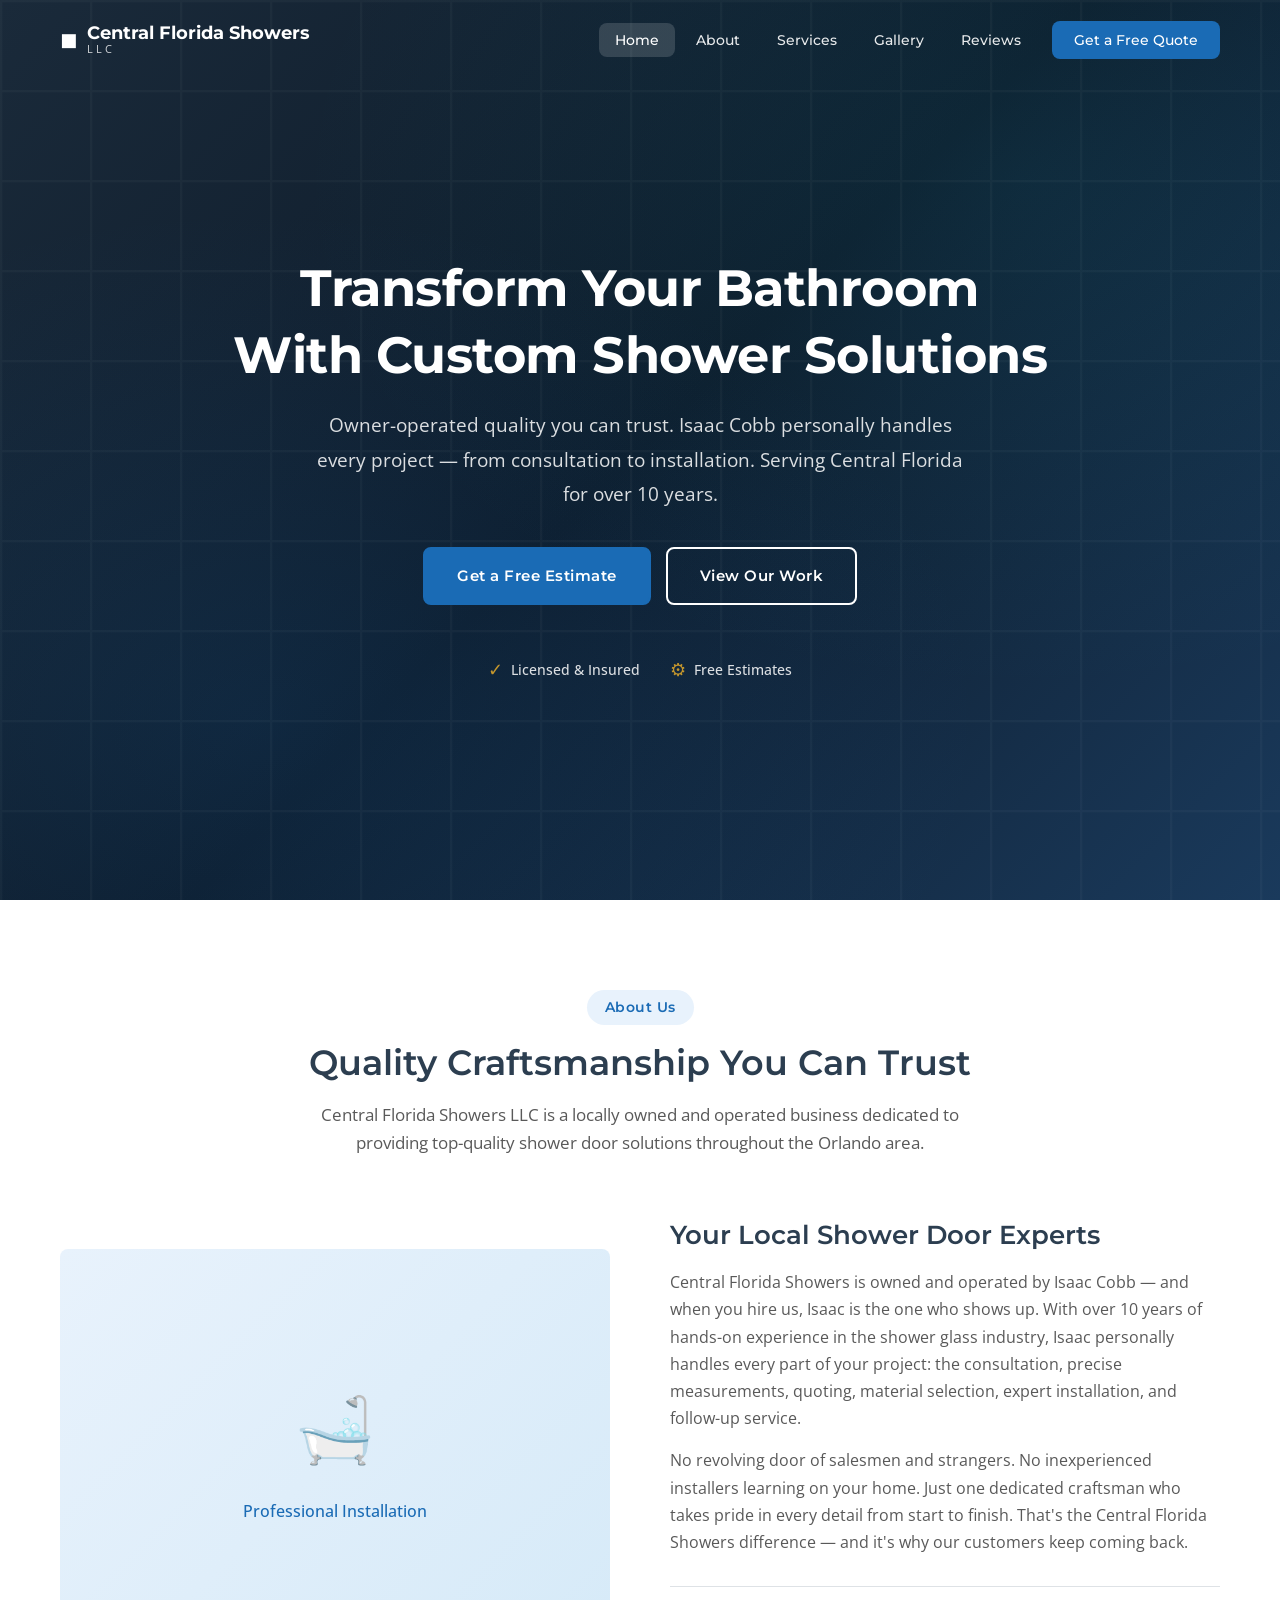
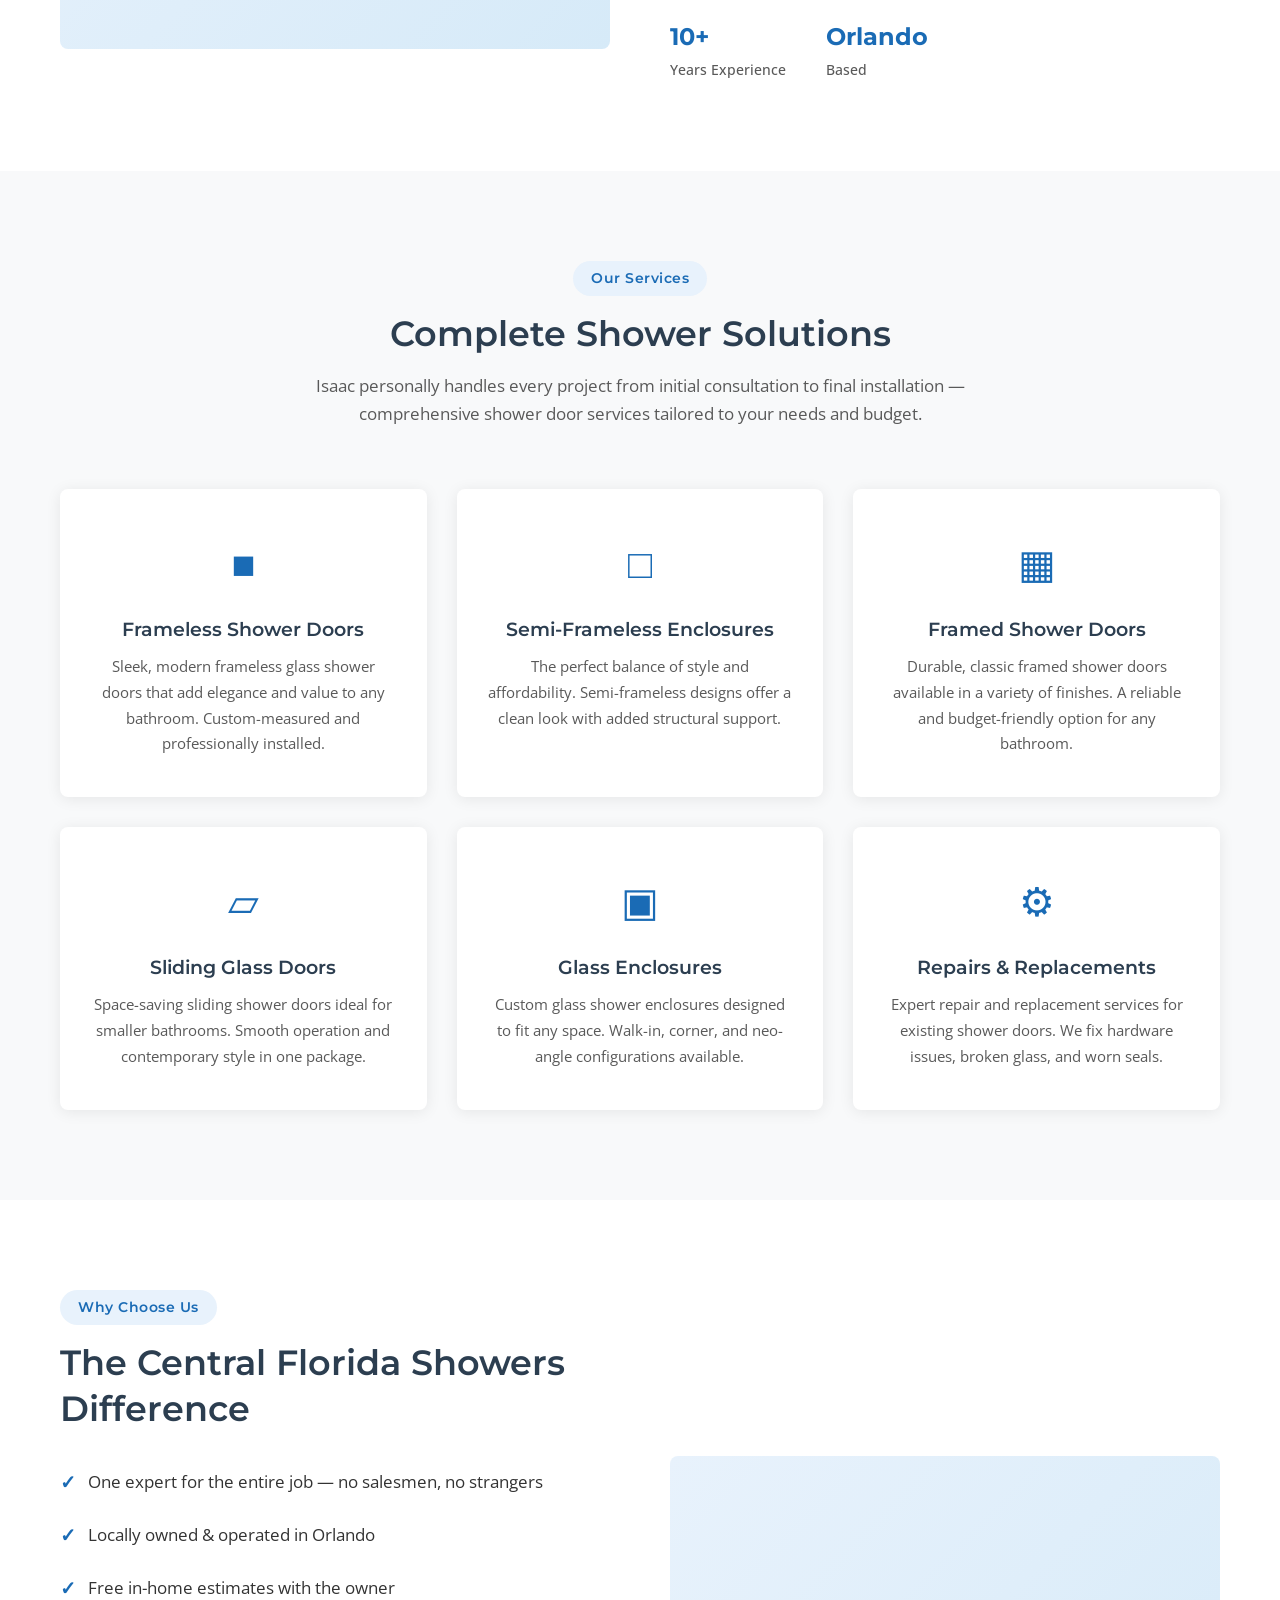
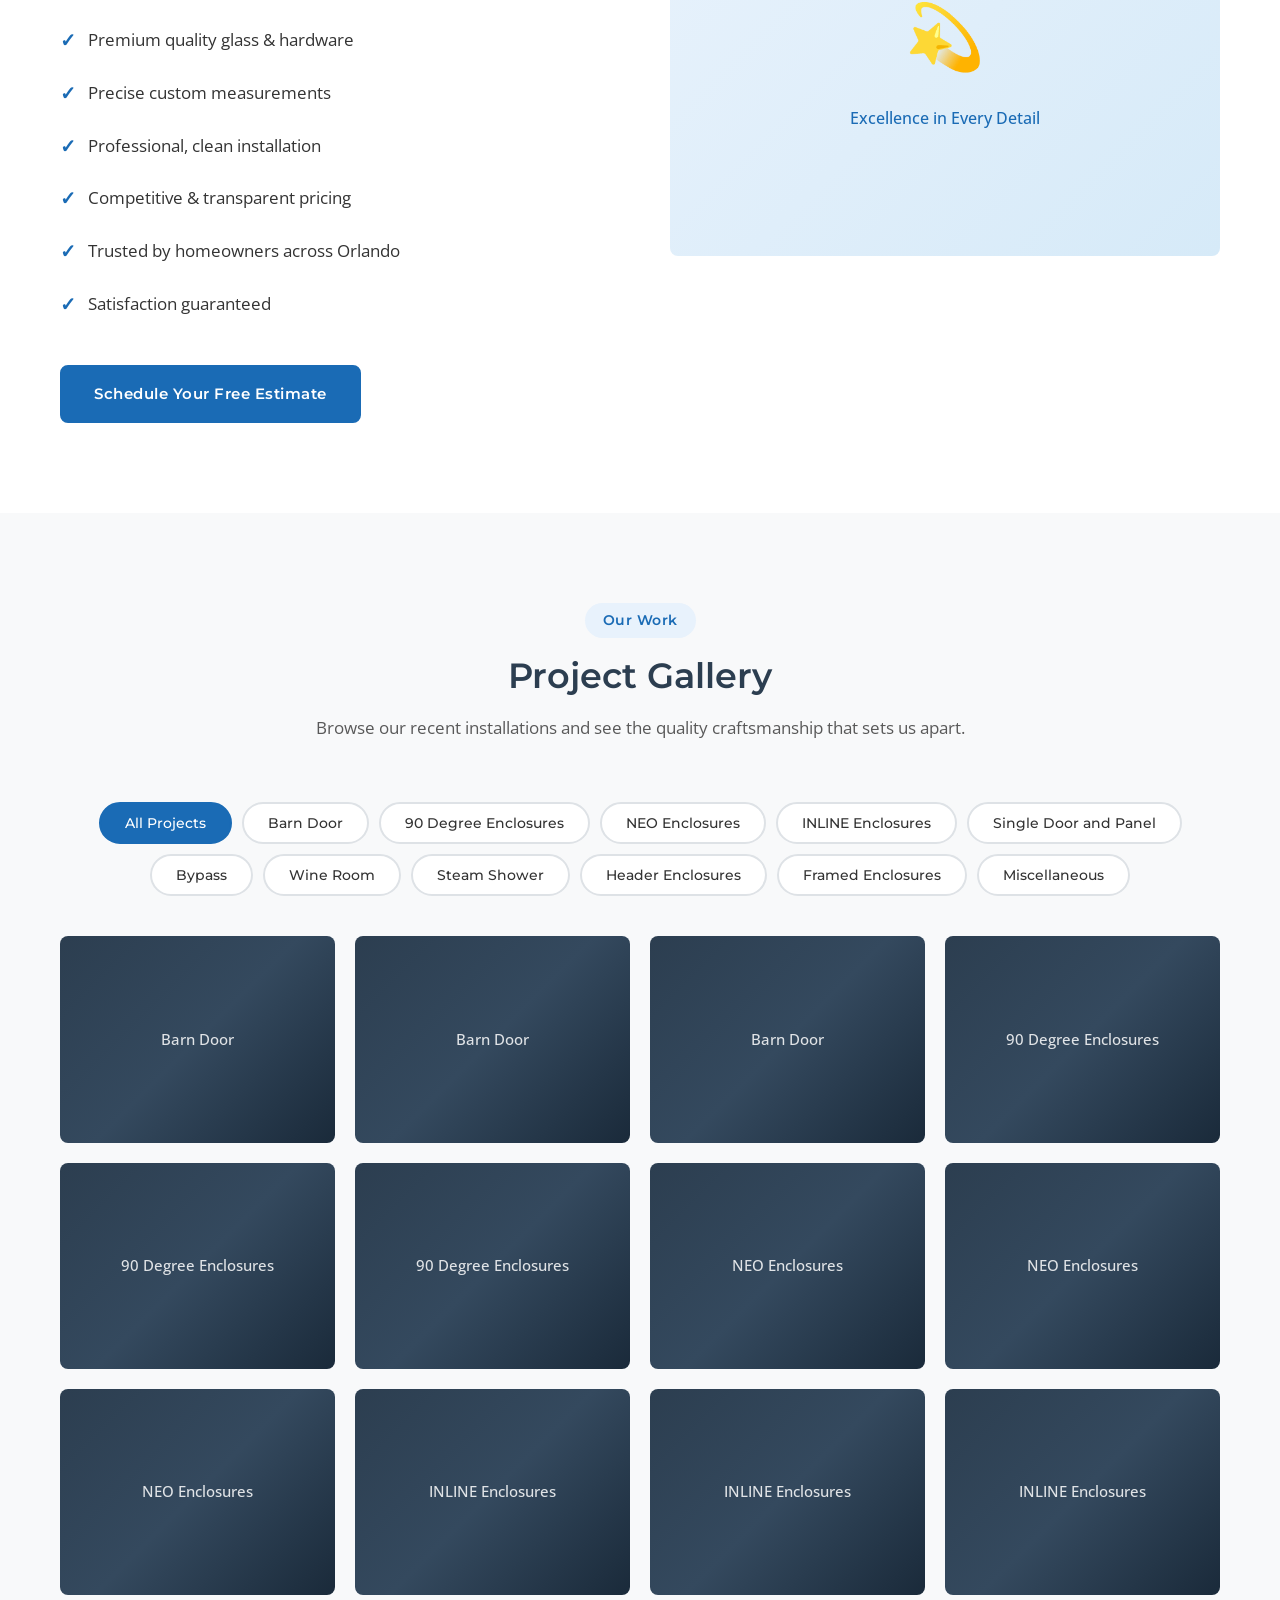
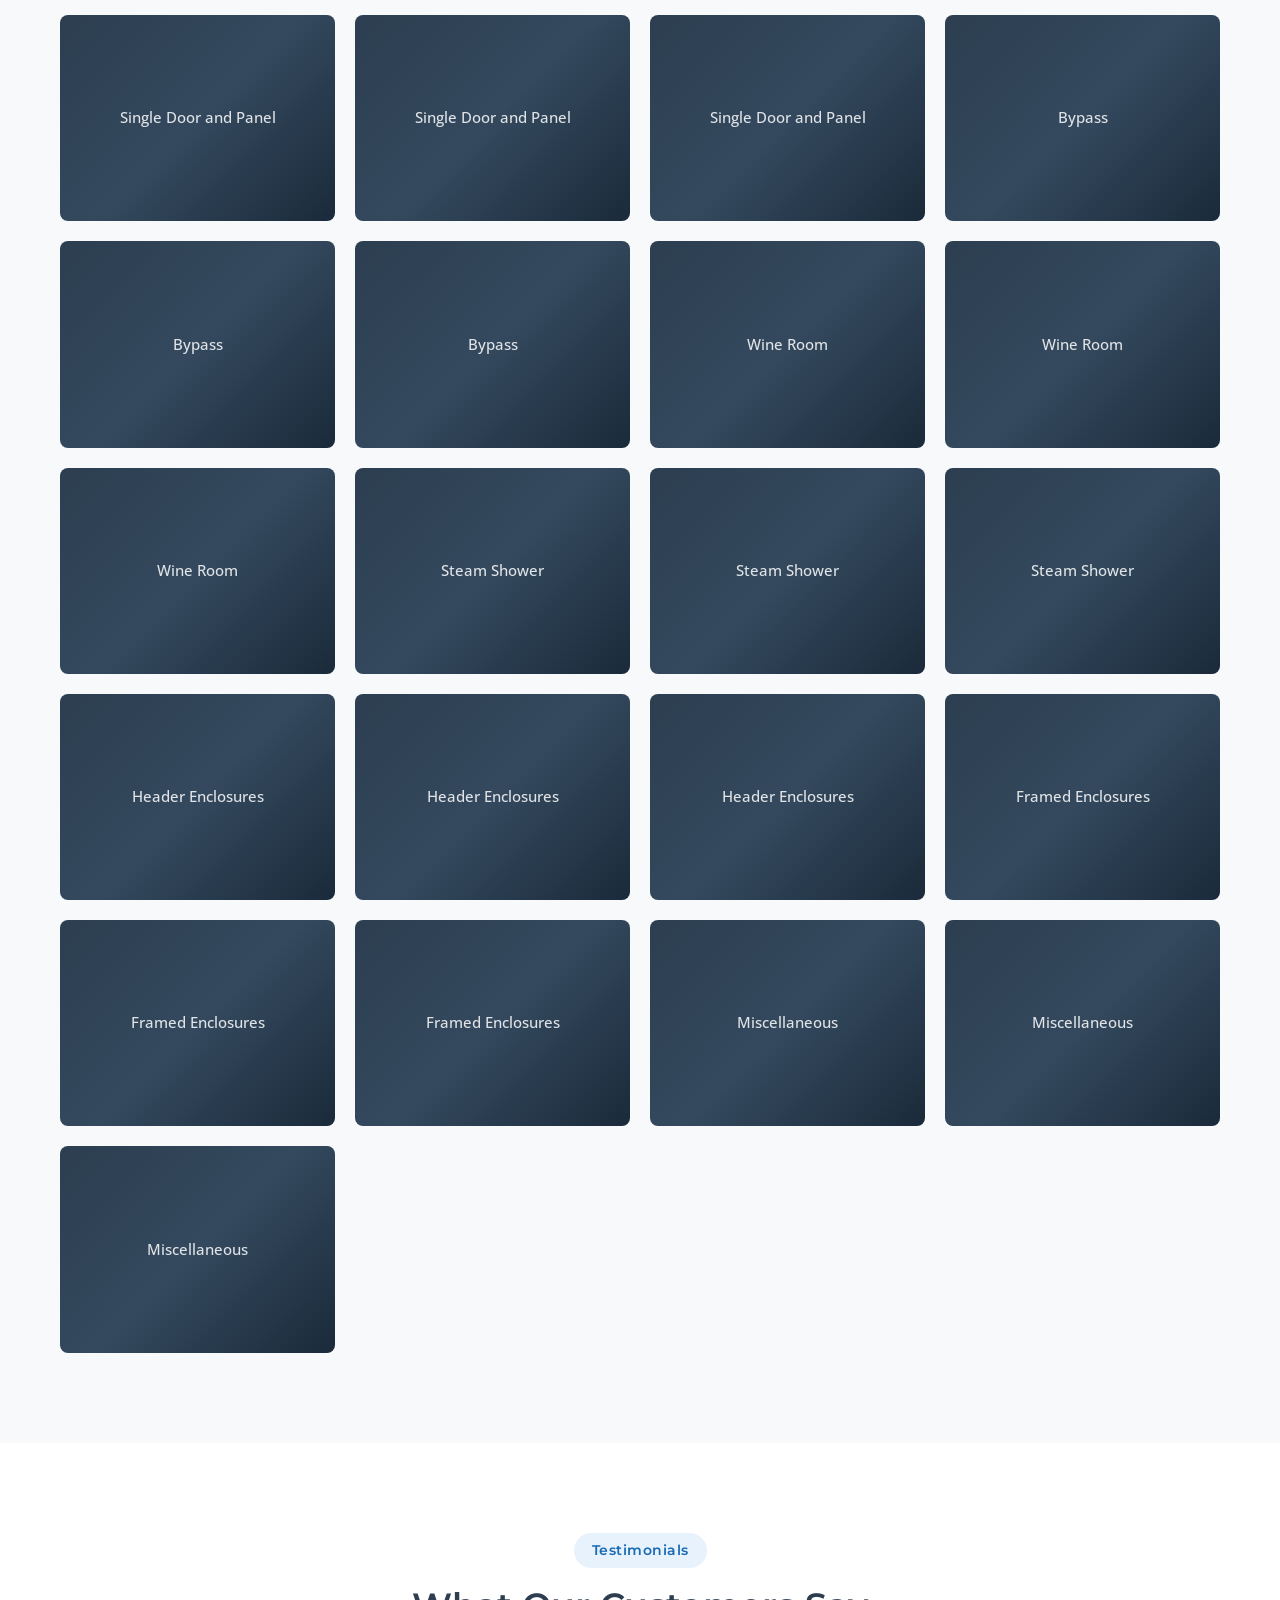
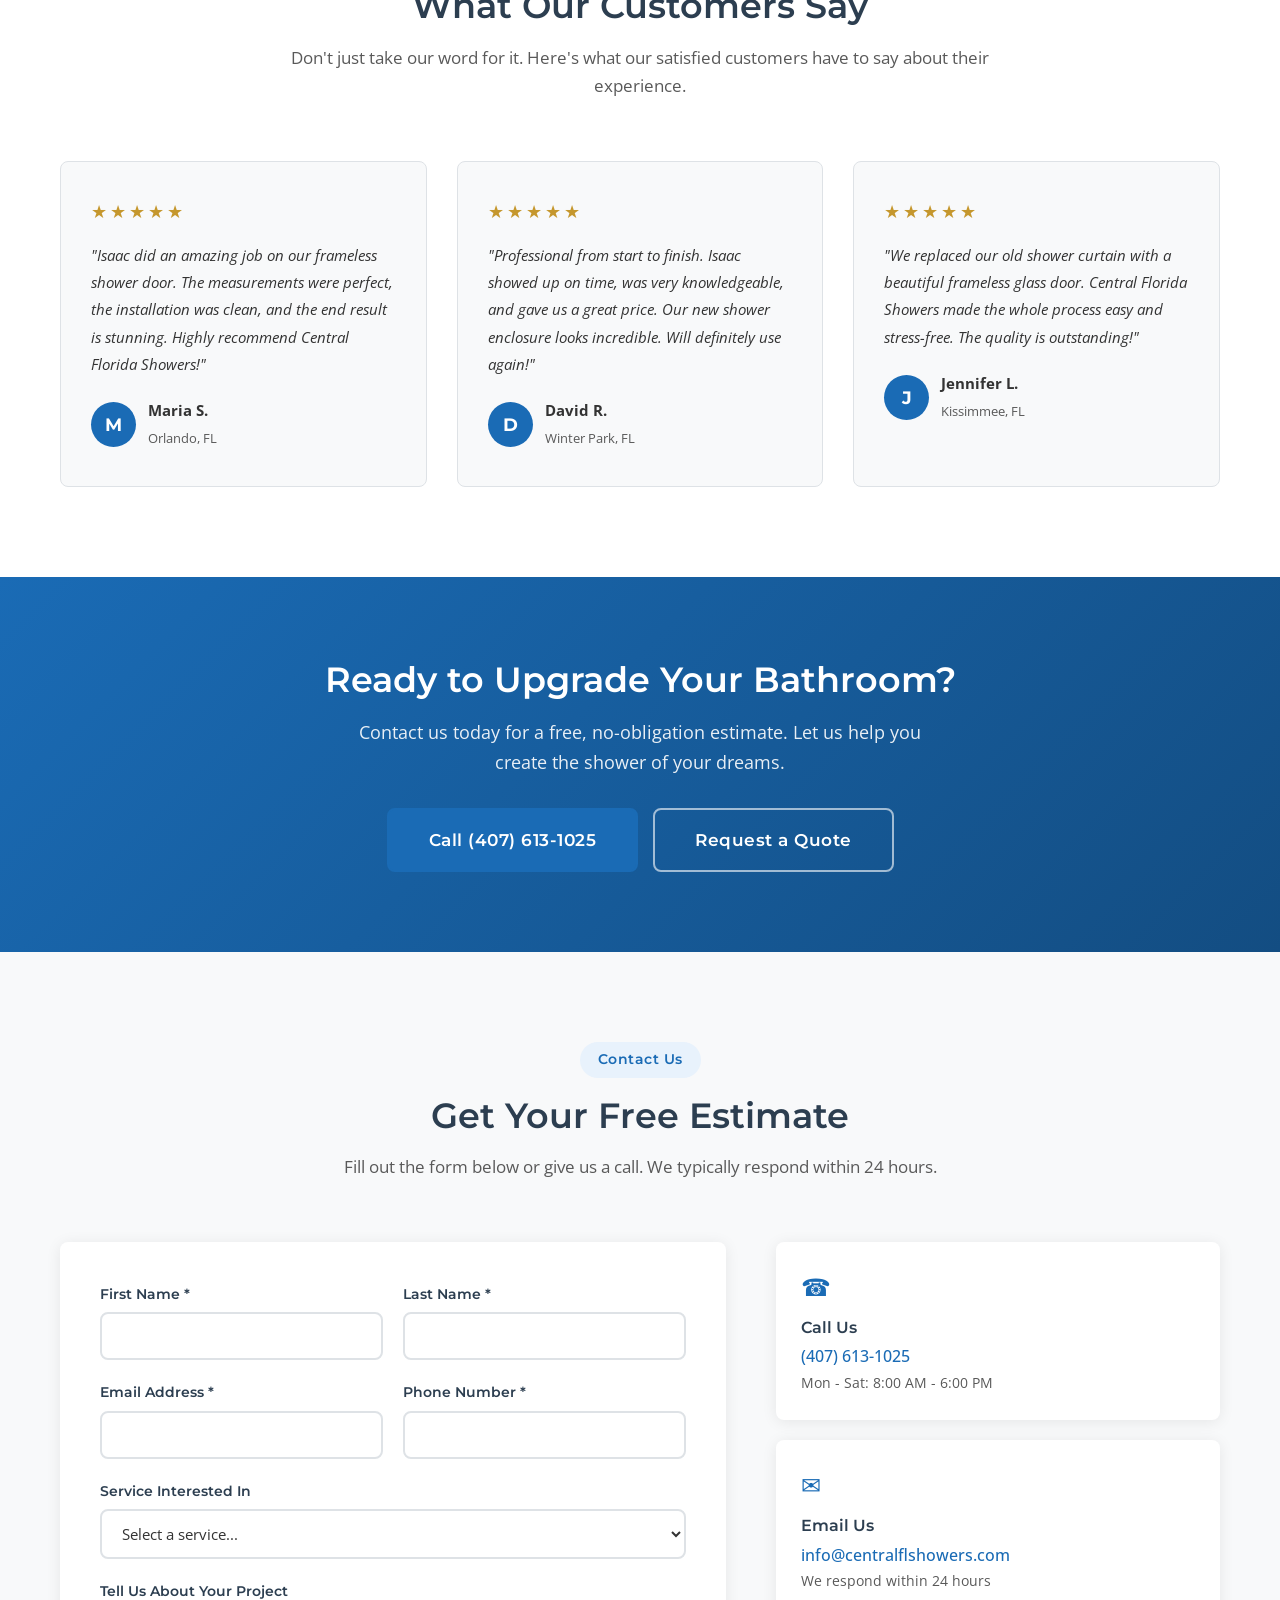
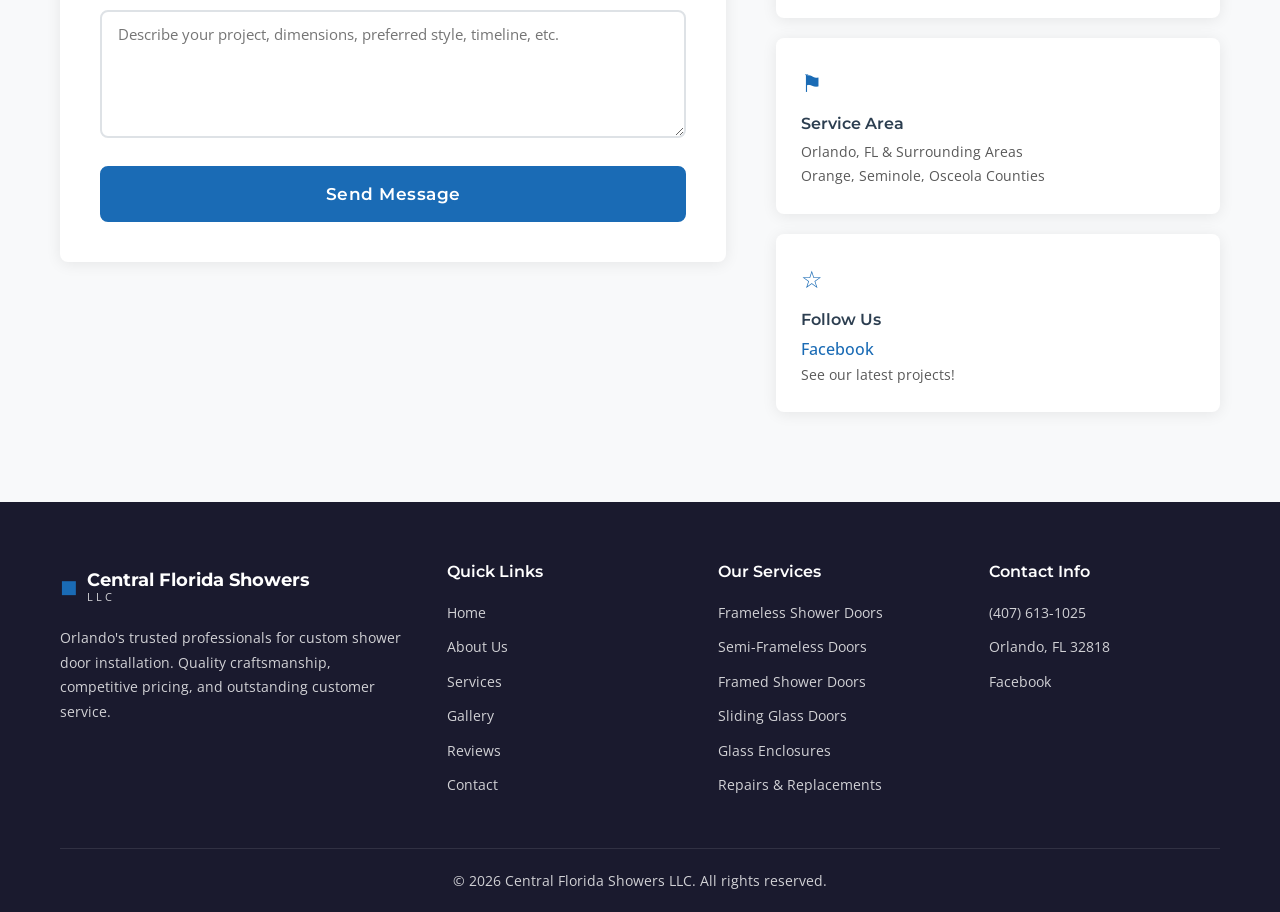
==== commit 23f8a332: "Simplify gallery to main categories only, remove sub-descriptions and Windows/Reception Co-Authored-" ====
--- a/index.html
+++ b/index.html
@@ -188,374 +188,310 @@
         <button class="filter-btn" data-filter="90-degree" aria-pressed="false">90 Degree Enclosures</button>
         <button class="filter-btn" data-filter="neo" aria-pressed="false">NEO Enclosures</button>
         <button class="filter-btn" data-filter="inline" aria-pressed="false">INLINE Enclosures</button>
-        <button class="filter-btn" data-filter="single-door" aria-pressed="false">Single Doors and Panels</button>
-        <button class="filter-btn" data-filter="windows-reception" aria-pressed="false">Windows and Reception</button>
-        <button class="filter-btn" data-filter="bypass" aria-pressed="false">Bypasses</button>
-        <button class="filter-btn" data-filter="wine-room" aria-pressed="false">Wine Rooms</button>
-        <button class="filter-btn" data-filter="steam-shower" aria-pressed="false">Steam Showers</button>
+        <button class="filter-btn" data-filter="single-door" aria-pressed="false">Single Door and Panel</button>
+        <button class="filter-btn" data-filter="bypass" aria-pressed="false">Bypass</button>
+        <button class="filter-btn" data-filter="wine-room" aria-pressed="false">Wine Room</button>
+        <button class="filter-btn" data-filter="steam-shower" aria-pressed="false">Steam Shower</button>
         <button class="filter-btn" data-filter="header" aria-pressed="false">Header Enclosures</button>
         <button class="filter-btn" data-filter="framed" aria-pressed="false">Framed Enclosures</button>
         <button class="filter-btn" data-filter="misc" aria-pressed="false">Miscellaneous</button>
       </div>
       <div class="gallery-grid" role="list" aria-label="Project gallery images">
-        <div class="gallery-item" data-category="barn-door" role="listitem" tabindex="0" aria-label="Barn Door Shower Installation - click to enlarge">
-          <div class="gallery-placeholder" aria-hidden="true">
-            <span>Barn Door Shower</span>
-            <small>Sliding Barn Style</small>
-          </div>
-          <div class="gallery-overlay" aria-hidden="true">
-            <span class="gallery-zoom">&#43;</span>
-            <p>Barn Door Shower Installation</p>
-          </div>
-        </div>
-        <div class="gallery-item" data-category="barn-door" role="listitem" tabindex="0" aria-label="Frameless Barn Door Enclosure - click to enlarge">
-          <div class="gallery-placeholder" aria-hidden="true">
-            <span>Frameless Barn Door</span>
-            <small>Modern Bathroom</small>
-          </div>
-          <div class="gallery-overlay" aria-hidden="true">
-            <span class="gallery-zoom">&#43;</span>
-            <p>Frameless Barn Door Enclosure</p>
-          </div>
-        </div>
-        <div class="gallery-item" data-category="barn-door" role="listitem" tabindex="0" aria-label="Barn Door Master Bath - click to enlarge">
-          <div class="gallery-placeholder" aria-hidden="true">
-            <span>Barn Door Design</span>
-            <small>Master Bathroom</small>
-          </div>
-          <div class="gallery-overlay" aria-hidden="true">
-            <span class="gallery-zoom">&#43;</span>
-            <p>Barn Door Master Bath</p>
-          </div>
-        </div>
-        <div class="gallery-item" data-category="90-degree" role="listitem" tabindex="0" aria-label="90 Degree Corner Enclosure - click to enlarge">
-          <div class="gallery-placeholder" aria-hidden="true">
-            <span>90 Degree Enclosure</span>
-            <small>Corner Installation</small>
-          </div>
-          <div class="gallery-overlay" aria-hidden="true">
-            <span class="gallery-zoom">&#43;</span>
-            <p>90 Degree Corner Enclosure</p>
-          </div>
-        </div>
-        <div class="gallery-item" data-category="90-degree" role="listitem" tabindex="0" aria-label="90 Degree Frameless Enclosure - click to enlarge">
-          <div class="gallery-placeholder" aria-hidden="true">
-            <span>Frameless 90 Degree</span>
-            <small>Frameless Design</small>
-          </div>
-          <div class="gallery-overlay" aria-hidden="true">
-            <span class="gallery-zoom">&#43;</span>
-            <p>90 Degree Frameless Enclosure</p>
-          </div>
-        </div>
-        <div class="gallery-item" data-category="90-degree" role="listitem" tabindex="0" aria-label="90 Degree Walk-In Enclosure - click to enlarge">
-          <div class="gallery-placeholder" aria-hidden="true">
-            <span>90 Degree Walk-In</span>
-            <small>Walk-In Design</small>
-          </div>
-          <div class="gallery-overlay" aria-hidden="true">
-            <span class="gallery-zoom">&#43;</span>
-            <p>90 Degree Walk-In Enclosure</p>
-          </div>
-        </div>
-        <div class="gallery-item" data-category="neo" role="listitem" tabindex="0" aria-label="NEO Angle Enclosure - click to enlarge">
-          <div class="gallery-placeholder" aria-hidden="true">
-            <span>NEO Angle Enclosure</span>
-            <small>Space-Saving Design</small>
-          </div>
-          <div class="gallery-overlay" aria-hidden="true">
-            <span class="gallery-zoom">&#43;</span>
-            <p>NEO Angle Enclosure</p>
-          </div>
-        </div>
-        <div class="gallery-item" data-category="neo" role="listitem" tabindex="0" aria-label="NEO Frameless Enclosure - click to enlarge">
-          <div class="gallery-placeholder" aria-hidden="true">
-            <span>NEO Frameless</span>
-            <small>Frameless Corner Design</small>
-          </div>
-          <div class="gallery-overlay" aria-hidden="true">
-            <span class="gallery-zoom">&#43;</span>
-            <p>NEO Frameless Enclosure</p>
-          </div>
-        </div>
-        <div class="gallery-item" data-category="neo" role="listitem" tabindex="0" aria-label="NEO Custom Enclosure - click to enlarge">
-          <div class="gallery-placeholder" aria-hidden="true">
-            <span>NEO Custom Design</span>
-            <small>Custom Installation</small>
-          </div>
-          <div class="gallery-overlay" aria-hidden="true">
-            <span class="gallery-zoom">&#43;</span>
-            <p>NEO Custom Enclosure</p>
-          </div>
-        </div>
-        <div class="gallery-item" data-category="inline" role="listitem" tabindex="0" aria-label="INLINE Glass Enclosure - click to enlarge">
-          <div class="gallery-placeholder" aria-hidden="true">
-            <span>INLINE Enclosure</span>
-            <small>Straight Line Design</small>
-          </div>
-          <div class="gallery-overlay" aria-hidden="true">
-            <span class="gallery-zoom">&#43;</span>
-            <p>INLINE Glass Enclosure</p>
-          </div>
-        </div>
-        <div class="gallery-item" data-category="inline" role="listitem" tabindex="0" aria-label="INLINE Frameless Enclosure - click to enlarge">
-          <div class="gallery-placeholder" aria-hidden="true">
-            <span>INLINE Frameless</span>
-            <small>Frameless Design</small>
-          </div>
-          <div class="gallery-overlay" aria-hidden="true">
-            <span class="gallery-zoom">&#43;</span>
-            <p>INLINE Frameless Enclosure</p>
-          </div>
-        </div>
-        <div class="gallery-item" data-category="inline" role="listitem" tabindex="0" aria-label="INLINE Panel and Door - click to enlarge">
-          <div class="gallery-placeholder" aria-hidden="true">
-            <span>INLINE Panel and Door</span>
-            <small>Panel with Door</small>
-          </div>
-          <div class="gallery-overlay" aria-hidden="true">
-            <span class="gallery-zoom">&#43;</span>
-            <p>INLINE Panel and Door</p>
-          </div>
-        </div>
-        <div class="gallery-item" data-category="single-door" role="listitem" tabindex="0" aria-label="Single Frameless Door - click to enlarge">
-          <div class="gallery-placeholder" aria-hidden="true">
-            <span>Single Frameless Door</span>
-            <small>Frameless Design</small>
-          </div>
-          <div class="gallery-overlay" aria-hidden="true">
-            <span class="gallery-zoom">&#43;</span>
-            <p>Single Frameless Door</p>
-          </div>
-        </div>
-        <div class="gallery-item" data-category="single-door" role="listitem" tabindex="0" aria-label="Single Glass Panel - click to enlarge">
-          <div class="gallery-placeholder" aria-hidden="true">
-            <span>Single Glass Panel</span>
-            <small>Fixed Panel Installation</small>
-          </div>
-          <div class="gallery-overlay" aria-hidden="true">
-            <span class="gallery-zoom">&#43;</span>
-            <p>Single Glass Panel</p>
-          </div>
-        </div>
-        <div class="gallery-item" data-category="single-door" role="listitem" tabindex="0" aria-label="Single Pivot Door - click to enlarge">
-          <div class="gallery-placeholder" aria-hidden="true">
-            <span>Single Pivot Door</span>
-            <small>Pivot Hinge Design</small>
-          </div>
-          <div class="gallery-overlay" aria-hidden="true">
-            <span class="gallery-zoom">&#43;</span>
-            <p>Single Pivot Door</p>
-          </div>
-        </div>
-        <div class="gallery-item" data-category="windows-reception" role="listitem" tabindex="0" aria-label="Glass Window Installation - click to enlarge">
-          <div class="gallery-placeholder" aria-hidden="true">
-            <span>Glass Window</span>
-            <small>Custom Window</small>
-          </div>
-          <div class="gallery-overlay" aria-hidden="true">
-            <span class="gallery-zoom">&#43;</span>
-            <p>Glass Window Installation</p>
-          </div>
-        </div>
-        <div class="gallery-item" data-category="windows-reception" role="listitem" tabindex="0" aria-label="Reception Glass Partition - click to enlarge">
-          <div class="gallery-placeholder" aria-hidden="true">
-            <span>Reception Partition</span>
-            <small>Glass Partition</small>
-          </div>
-          <div class="gallery-overlay" aria-hidden="true">
-            <span class="gallery-zoom">&#43;</span>
-            <p>Reception Glass Partition</p>
-          </div>
-        </div>
-        <div class="gallery-item" data-category="windows-reception" role="listitem" tabindex="0" aria-label="Reception Window with Transaction Slot - click to enlarge">
-          <div class="gallery-placeholder" aria-hidden="true">
-            <span>Transaction Window</span>
-            <small>Reception Design</small>
-          </div>
-          <div class="gallery-overlay" aria-hidden="true">
-            <span class="gallery-zoom">&#43;</span>
-            <p>Reception Window with Transaction Slot</p>
-          </div>
-        </div>
-        <div class="gallery-item" data-category="bypass" role="listitem" tabindex="0" aria-label="Bypass Sliding Shower Door - click to enlarge">
-          <div class="gallery-placeholder" aria-hidden="true">
-            <span>Bypass Sliding Door</span>
-            <small>Double Sliding Design</small>
-          </div>
-          <div class="gallery-overlay" aria-hidden="true">
-            <span class="gallery-zoom">&#43;</span>
-            <p>Bypass Sliding Shower Door</p>
-          </div>
-        </div>
-        <div class="gallery-item" data-category="bypass" role="listitem" tabindex="0" aria-label="Frameless Bypass Enclosure - click to enlarge">
-          <div class="gallery-placeholder" aria-hidden="true">
-            <span>Frameless Bypass</span>
-            <small>Frameless Sliding</small>
-          </div>
-          <div class="gallery-overlay" aria-hidden="true">
-            <span class="gallery-zoom">&#43;</span>
-            <p>Frameless Bypass Enclosure</p>
-          </div>
-        </div>
-        <div class="gallery-item" data-category="bypass" role="listitem" tabindex="0" aria-label="Bypass Tub Enclosure - click to enlarge">
-          <div class="gallery-placeholder" aria-hidden="true">
-            <span>Bypass Tub Enclosure</span>
-            <small>Tub Installation</small>
-          </div>
-          <div class="gallery-overlay" aria-hidden="true">
-            <span class="gallery-zoom">&#43;</span>
-            <p>Bypass Tub Enclosure</p>
-          </div>
-        </div>
-        <div class="gallery-item" data-category="wine-room" role="listitem" tabindex="0" aria-label="Wine Room Glass Enclosure - click to enlarge">
-          <div class="gallery-placeholder" aria-hidden="true">
-            <span>Wine Room Enclosure</span>
-            <small>Custom Glass Design</small>
-          </div>
-          <div class="gallery-overlay" aria-hidden="true">
-            <span class="gallery-zoom">&#43;</span>
-            <p>Wine Room Glass Enclosure</p>
-          </div>
-        </div>
-        <div class="gallery-item" data-category="wine-room" role="listitem" tabindex="0" aria-label="Wine Room Glass Door - click to enlarge">
-          <div class="gallery-placeholder" aria-hidden="true">
-            <span>Wine Room Door</span>
-            <small>Frameless Glass Door</small>
-          </div>
-          <div class="gallery-overlay" aria-hidden="true">
-            <span class="gallery-zoom">&#43;</span>
-            <p>Wine Room Glass Door</p>
-          </div>
-        </div>
-        <div class="gallery-item" data-category="wine-room" role="listitem" tabindex="0" aria-label="Wine Room Glass Wall - click to enlarge">
-          <div class="gallery-placeholder" aria-hidden="true">
-            <span>Wine Room Glass Wall</span>
-            <small>Full Glass Wall</small>
-          </div>
-          <div class="gallery-overlay" aria-hidden="true">
-            <span class="gallery-zoom">&#43;</span>
-            <p>Wine Room Glass Wall</p>
-          </div>
-        </div>
-        <div class="gallery-item" data-category="steam-shower" role="listitem" tabindex="0" aria-label="Steam Shower Glass Enclosure - click to enlarge">
-          <div class="gallery-placeholder" aria-hidden="true">
-            <span>Steam Shower Enclosure</span>
-            <small>Sealed Glass Design</small>
-          </div>
-          <div class="gallery-overlay" aria-hidden="true">
-            <span class="gallery-zoom">&#43;</span>
-            <p>Steam Shower Glass Enclosure</p>
-          </div>
-        </div>
-        <div class="gallery-item" data-category="steam-shower" role="listitem" tabindex="0" aria-label="Steam Shower Glass Door - click to enlarge">
-          <div class="gallery-placeholder" aria-hidden="true">
-            <span>Steam Shower Door</span>
-            <small>Sealed Door Installation</small>
-          </div>
-          <div class="gallery-overlay" aria-hidden="true">
-            <span class="gallery-zoom">&#43;</span>
-            <p>Steam Shower Glass Door</p>
-          </div>
-        </div>
-        <div class="gallery-item" data-category="steam-shower" role="listitem" tabindex="0" aria-label="Steam Shower Custom Enclosure - click to enlarge">
-          <div class="gallery-placeholder" aria-hidden="true">
-            <span>Steam Shower Custom</span>
-            <small>Custom Installation</small>
-          </div>
-          <div class="gallery-overlay" aria-hidden="true">
-            <span class="gallery-zoom">&#43;</span>
-            <p>Steam Shower Custom Enclosure</p>
-          </div>
-        </div>
-        <div class="gallery-item" data-category="header" role="listitem" tabindex="0" aria-label="Header Glass Enclosure - click to enlarge">
-          <div class="gallery-placeholder" aria-hidden="true">
-            <span>Header Enclosure</span>
-            <small>Glass with Header</small>
-          </div>
-          <div class="gallery-overlay" aria-hidden="true">
-            <span class="gallery-zoom">&#43;</span>
-            <p>Header Glass Enclosure</p>
-          </div>
-        </div>
-        <div class="gallery-item" data-category="header" role="listitem" tabindex="0" aria-label="Header Frameless Enclosure - click to enlarge">
-          <div class="gallery-placeholder" aria-hidden="true">
-            <span>Header Frameless</span>
-            <small>Frameless with Header</small>
-          </div>
-          <div class="gallery-overlay" aria-hidden="true">
-            <span class="gallery-zoom">&#43;</span>
-            <p>Header Frameless Enclosure</p>
-          </div>
-        </div>
-        <div class="gallery-item" data-category="header" role="listitem" tabindex="0" aria-label="Header Custom Enclosure - click to enlarge">
-          <div class="gallery-placeholder" aria-hidden="true">
-            <span>Header Custom Design</span>
-            <small>Custom Installation</small>
-          </div>
-          <div class="gallery-overlay" aria-hidden="true">
-            <span class="gallery-zoom">&#43;</span>
-            <p>Header Custom Enclosure</p>
-          </div>
-        </div>
-        <div class="gallery-item" data-category="framed" role="listitem" tabindex="0" aria-label="Framed Glass Enclosure - click to enlarge">
-          <div class="gallery-placeholder" aria-hidden="true">
-            <span>Framed Enclosure</span>
-            <small>Classic Framed Design</small>
-          </div>
-          <div class="gallery-overlay" aria-hidden="true">
-            <span class="gallery-zoom">&#43;</span>
-            <p>Framed Glass Enclosure</p>
-          </div>
-        </div>
-        <div class="gallery-item" data-category="framed" role="listitem" tabindex="0" aria-label="Framed Shower Door - click to enlarge">
-          <div class="gallery-placeholder" aria-hidden="true">
-            <span>Framed Shower Door</span>
-            <small>Framed Door Installation</small>
-          </div>
-          <div class="gallery-overlay" aria-hidden="true">
-            <span class="gallery-zoom">&#43;</span>
-            <p>Framed Shower Door</p>
-          </div>
-        </div>
-        <div class="gallery-item" data-category="framed" role="listitem" tabindex="0" aria-label="Framed Corner Enclosure - click to enlarge">
-          <div class="gallery-placeholder" aria-hidden="true">
-            <span>Framed Corner Enclosure</span>
-            <small>Corner Installation</small>
-          </div>
-          <div class="gallery-overlay" aria-hidden="true">
-            <span class="gallery-zoom">&#43;</span>
-            <p>Framed Corner Enclosure</p>
-          </div>
-        </div>
-        <div class="gallery-item" data-category="misc" role="listitem" tabindex="0" aria-label="Custom Glass Project - click to enlarge">
-          <div class="gallery-placeholder" aria-hidden="true">
-            <span>Custom Glass Project</span>
-            <small>Specialty Installation</small>
+        <div class="gallery-item" data-category="barn-door" role="listitem" tabindex="0" aria-label="Barn Door - click to enlarge">
+          <div class="gallery-placeholder" aria-hidden="true">
+            <span>Barn Door</span>
+          </div>
+          <div class="gallery-overlay" aria-hidden="true">
+            <span class="gallery-zoom">&#43;</span>
+            <p>Barn Door</p>
+          </div>
+        </div>
+        <div class="gallery-item" data-category="barn-door" role="listitem" tabindex="0" aria-label="Barn Door - click to enlarge">
+          <div class="gallery-placeholder" aria-hidden="true">
+            <span>Barn Door</span>
+          </div>
+          <div class="gallery-overlay" aria-hidden="true">
+            <span class="gallery-zoom">&#43;</span>
+            <p>Barn Door</p>
+          </div>
+        </div>
+        <div class="gallery-item" data-category="barn-door" role="listitem" tabindex="0" aria-label="Barn Door - click to enlarge">
+          <div class="gallery-placeholder" aria-hidden="true">
+            <span>Barn Door</span>
+          </div>
+          <div class="gallery-overlay" aria-hidden="true">
+            <span class="gallery-zoom">&#43;</span>
+            <p>Barn Door</p>
+          </div>
+        </div>
+        <div class="gallery-item" data-category="90-degree" role="listitem" tabindex="0" aria-label="90 Degree Enclosures - click to enlarge">
+          <div class="gallery-placeholder" aria-hidden="true">
+            <span>90 Degree Enclosures</span>
+          </div>
+          <div class="gallery-overlay" aria-hidden="true">
+            <span class="gallery-zoom">&#43;</span>
+            <p>90 Degree Enclosures</p>
+          </div>
+        </div>
+        <div class="gallery-item" data-category="90-degree" role="listitem" tabindex="0" aria-label="90 Degree Enclosures - click to enlarge">
+          <div class="gallery-placeholder" aria-hidden="true">
+            <span>90 Degree Enclosures</span>
+          </div>
+          <div class="gallery-overlay" aria-hidden="true">
+            <span class="gallery-zoom">&#43;</span>
+            <p>90 Degree Enclosures</p>
+          </div>
+        </div>
+        <div class="gallery-item" data-category="90-degree" role="listitem" tabindex="0" aria-label="90 Degree Enclosures - click to enlarge">
+          <div class="gallery-placeholder" aria-hidden="true">
+            <span>90 Degree Enclosures</span>
+          </div>
+          <div class="gallery-overlay" aria-hidden="true">
+            <span class="gallery-zoom">&#43;</span>
+            <p>90 Degree Enclosures</p>
+          </div>
+        </div>
+        <div class="gallery-item" data-category="neo" role="listitem" tabindex="0" aria-label="NEO Enclosures - click to enlarge">
+          <div class="gallery-placeholder" aria-hidden="true">
+            <span>NEO Enclosures</span>
+          </div>
+          <div class="gallery-overlay" aria-hidden="true">
+            <span class="gallery-zoom">&#43;</span>
+            <p>NEO Enclosures</p>
+          </div>
+        </div>
+        <div class="gallery-item" data-category="neo" role="listitem" tabindex="0" aria-label="NEO Enclosures - click to enlarge">
+          <div class="gallery-placeholder" aria-hidden="true">
+            <span>NEO Enclosures</span>
+          </div>
+          <div class="gallery-overlay" aria-hidden="true">
+            <span class="gallery-zoom">&#43;</span>
+            <p>NEO Enclosures</p>
+          </div>
+        </div>
+        <div class="gallery-item" data-category="neo" role="listitem" tabindex="0" aria-label="NEO Enclosures - click to enlarge">
+          <div class="gallery-placeholder" aria-hidden="true">
+            <span>NEO Enclosures</span>
+          </div>
+          <div class="gallery-overlay" aria-hidden="true">
+            <span class="gallery-zoom">&#43;</span>
+            <p>NEO Enclosures</p>
+          </div>
+        </div>
+        <div class="gallery-item" data-category="inline" role="listitem" tabindex="0" aria-label="INLINE Enclosures - click to enlarge">
+          <div class="gallery-placeholder" aria-hidden="true">
+            <span>INLINE Enclosures</span>
+          </div>
+          <div class="gallery-overlay" aria-hidden="true">
+            <span class="gallery-zoom">&#43;</span>
+            <p>INLINE Enclosures</p>
+          </div>
+        </div>
+        <div class="gallery-item" data-category="inline" role="listitem" tabindex="0" aria-label="INLINE Enclosures - click to enlarge">
+          <div class="gallery-placeholder" aria-hidden="true">
+            <span>INLINE Enclosures</span>
+          </div>
+          <div class="gallery-overlay" aria-hidden="true">
+            <span class="gallery-zoom">&#43;</span>
+            <p>INLINE Enclosures</p>
+          </div>
+        </div>
+        <div class="gallery-item" data-category="inline" role="listitem" tabindex="0" aria-label="INLINE Enclosures - click to enlarge">
+          <div class="gallery-placeholder" aria-hidden="true">
+            <span>INLINE Enclosures</span>
+          </div>
+          <div class="gallery-overlay" aria-hidden="true">
+            <span class="gallery-zoom">&#43;</span>
+            <p>INLINE Enclosures</p>
+          </div>
+        </div>
+        <div class="gallery-item" data-category="single-door" role="listitem" tabindex="0" aria-label="Single Door and Panel - click to enlarge">
+          <div class="gallery-placeholder" aria-hidden="true">
+            <span>Single Door and Panel</span>
+          </div>
+          <div class="gallery-overlay" aria-hidden="true">
+            <span class="gallery-zoom">&#43;</span>
+            <p>Single Door and Panel</p>
+          </div>
+        </div>
+        <div class="gallery-item" data-category="single-door" role="listitem" tabindex="0" aria-label="Single Door and Panel - click to enlarge">
+          <div class="gallery-placeholder" aria-hidden="true">
+            <span>Single Door and Panel</span>
+          </div>
+          <div class="gallery-overlay" aria-hidden="true">
+            <span class="gallery-zoom">&#43;</span>
+            <p>Single Door and Panel</p>
+          </div>
+        </div>
+        <div class="gallery-item" data-category="single-door" role="listitem" tabindex="0" aria-label="Single Door and Panel - click to enlarge">
+          <div class="gallery-placeholder" aria-hidden="true">
+            <span>Single Door and Panel</span>
+          </div>
+          <div class="gallery-overlay" aria-hidden="true">
+            <span class="gallery-zoom">&#43;</span>
+            <p>Single Door and Panel</p>
+          </div>
+        </div>
+        <div class="gallery-item" data-category="bypass" role="listitem" tabindex="0" aria-label="Bypass - click to enlarge">
+          <div class="gallery-placeholder" aria-hidden="true">
+            <span>Bypass</span>
+          </div>
+          <div class="gallery-overlay" aria-hidden="true">
+            <span class="gallery-zoom">&#43;</span>
+            <p>Bypass</p>
+          </div>
+        </div>
+        <div class="gallery-item" data-category="bypass" role="listitem" tabindex="0" aria-label="Bypass - click to enlarge">
+          <div class="gallery-placeholder" aria-hidden="true">
+            <span>Bypass</span>
+          </div>
+          <div class="gallery-overlay" aria-hidden="true">
+            <span class="gallery-zoom">&#43;</span>
+            <p>Bypass</p>
+          </div>
+        </div>
+        <div class="gallery-item" data-category="bypass" role="listitem" tabindex="0" aria-label="Bypass - click to enlarge">
+          <div class="gallery-placeholder" aria-hidden="true">
+            <span>Bypass</span>
+          </div>
+          <div class="gallery-overlay" aria-hidden="true">
+            <span class="gallery-zoom">&#43;</span>
+            <p>Bypass</p>
+          </div>
+        </div>
+        <div class="gallery-item" data-category="wine-room" role="listitem" tabindex="0" aria-label="Wine Room - click to enlarge">
+          <div class="gallery-placeholder" aria-hidden="true">
+            <span>Wine Room</span>
+          </div>
+          <div class="gallery-overlay" aria-hidden="true">
+            <span class="gallery-zoom">&#43;</span>
+            <p>Wine Room</p>
+          </div>
+        </div>
+        <div class="gallery-item" data-category="wine-room" role="listitem" tabindex="0" aria-label="Wine Room - click to enlarge">
+          <div class="gallery-placeholder" aria-hidden="true">
+            <span>Wine Room</span>
+          </div>
+          <div class="gallery-overlay" aria-hidden="true">
+            <span class="gallery-zoom">&#43;</span>
+            <p>Wine Room</p>
+          </div>
+        </div>
+        <div class="gallery-item" data-category="wine-room" role="listitem" tabindex="0" aria-label="Wine Room - click to enlarge">
+          <div class="gallery-placeholder" aria-hidden="true">
+            <span>Wine Room</span>
+          </div>
+          <div class="gallery-overlay" aria-hidden="true">
+            <span class="gallery-zoom">&#43;</span>
+            <p>Wine Room</p>
+          </div>
+        </div>
+        <div class="gallery-item" data-category="steam-shower" role="listitem" tabindex="0" aria-label="Steam Shower - click to enlarge">
+          <div class="gallery-placeholder" aria-hidden="true">
+            <span>Steam Shower</span>
+          </div>
+          <div class="gallery-overlay" aria-hidden="true">
+            <span class="gallery-zoom">&#43;</span>
+            <p>Steam Shower</p>
+          </div>
+        </div>
+        <div class="gallery-item" data-category="steam-shower" role="listitem" tabindex="0" aria-label="Steam Shower - click to enlarge">
+          <div class="gallery-placeholder" aria-hidden="true">
+            <span>Steam Shower</span>
+          </div>
+          <div class="gallery-overlay" aria-hidden="true">
+            <span class="gallery-zoom">&#43;</span>
+            <p>Steam Shower</p>
+          </div>
+        </div>
+        <div class="gallery-item" data-category="steam-shower" role="listitem" tabindex="0" aria-label="Steam Shower - click to enlarge">
+          <div class="gallery-placeholder" aria-hidden="true">
+            <span>Steam Shower</span>
+          </div>
+          <div class="gallery-overlay" aria-hidden="true">
+            <span class="gallery-zoom">&#43;</span>
+            <p>Steam Shower</p>
+          </div>
+        </div>
+        <div class="gallery-item" data-category="header" role="listitem" tabindex="0" aria-label="Header Enclosures - click to enlarge">
+          <div class="gallery-placeholder" aria-hidden="true">
+            <span>Header Enclosures</span>
+          </div>
+          <div class="gallery-overlay" aria-hidden="true">
+            <span class="gallery-zoom">&#43;</span>
+            <p>Header Enclosures</p>
+          </div>
+        </div>
+        <div class="gallery-item" data-category="header" role="listitem" tabindex="0" aria-label="Header Enclosures - click to enlarge">
+          <div class="gallery-placeholder" aria-hidden="true">
+            <span>Header Enclosures</span>
+          </div>
+          <div class="gallery-overlay" aria-hidden="true">
+            <span class="gallery-zoom">&#43;</span>
+            <p>Header Enclosures</p>
+          </div>
+        </div>
+        <div class="gallery-item" data-category="header" role="listitem" tabindex="0" aria-label="Header Enclosures - click to enlarge">
+          <div class="gallery-placeholder" aria-hidden="true">
+            <span>Header Enclosures</span>
+          </div>
+          <div class="gallery-overlay" aria-hidden="true">
+            <span class="gallery-zoom">&#43;</span>
+            <p>Header Enclosures</p>
+          </div>
+        </div>
+        <div class="gallery-item" data-category="framed" role="listitem" tabindex="0" aria-label="Framed Enclosures - click to enlarge">
+          <div class="gallery-placeholder" aria-hidden="true">
+            <span>Framed Enclosures</span>
+          </div>
+          <div class="gallery-overlay" aria-hidden="true">
+            <span class="gallery-zoom">&#43;</span>
+            <p>Framed Enclosures</p>
+          </div>
+        </div>
+        <div class="gallery-item" data-category="framed" role="listitem" tabindex="0" aria-label="Framed Enclosures - click to enlarge">
+          <div class="gallery-placeholder" aria-hidden="true">
+            <span>Framed Enclosures</span>
+          </div>
+          <div class="gallery-overlay" aria-hidden="true">
+            <span class="gallery-zoom">&#43;</span>
+            <p>Framed Enclosures</p>
+          </div>
+        </div>
+        <div class="gallery-item" data-category="framed" role="listitem" tabindex="0" aria-label="Framed Enclosures - click to enlarge">
+          <div class="gallery-placeholder" aria-hidden="true">
+            <span>Framed Enclosures</span>
+          </div>
+          <div class="gallery-overlay" aria-hidden="true">
+            <span class="gallery-zoom">&#43;</span>
+            <p>Framed Enclosures</p>
+          </div>
+        </div>
+        <div class="gallery-item" data-category="misc" role="listitem" tabindex="0" aria-label="Miscellaneous - click to enlarge">
+          <div class="gallery-placeholder" aria-hidden="true">
+            <span>Miscellaneous</span>
           </div>
           <div class="gallery-overlay" aria-hidden="true">
             <span class="gallery-zoom">&#43;</span>
             <p>Custom Glass Project</p>
           </div>
         </div>
-        <div class="gallery-item" data-category="misc" role="listitem" tabindex="0" aria-label="Specialty Glass Work - click to enlarge">
-          <div class="gallery-placeholder" aria-hidden="true">
-            <span>Specialty Glass Work</span>
-            <small>Unique Design</small>
-          </div>
-          <div class="gallery-overlay" aria-hidden="true">
-            <span class="gallery-zoom">&#43;</span>
-            <p>Specialty Glass Work</p>
-          </div>
-        </div>
-        <div class="gallery-item" data-category="misc" role="listitem" tabindex="0" aria-label="Custom Installation - click to enlarge">
-          <div class="gallery-placeholder" aria-hidden="true">
-            <span>Custom Installation</span>
-            <small>One-of-a-Kind Project</small>
-          </div>
-          <div class="gallery-overlay" aria-hidden="true">
-            <span class="gallery-zoom">&#43;</span>
-            <p>Custom Installation</p>
+        <div class="gallery-item" data-category="misc" role="listitem" tabindex="0" aria-label="Miscellaneous - click to enlarge">
+          <div class="gallery-placeholder" aria-hidden="true">
+            <span>Miscellaneous</span>
+          </div>
+          <div class="gallery-overlay" aria-hidden="true">
+            <span class="gallery-zoom">&#43;</span>
+            <p>Miscellaneous</p>
+          </div>
+        </div>
+        <div class="gallery-item" data-category="misc" role="listitem" tabindex="0" aria-label="Miscellaneous - click to enlarge">
+          <div class="gallery-placeholder" aria-hidden="true">
+            <span>Miscellaneous</span>
+          </div>
+          <div class="gallery-overlay" aria-hidden="true">
+            <span class="gallery-zoom">&#43;</span>
+            <p>Miscellaneous</p>
           </div>
         </div>
       </div>
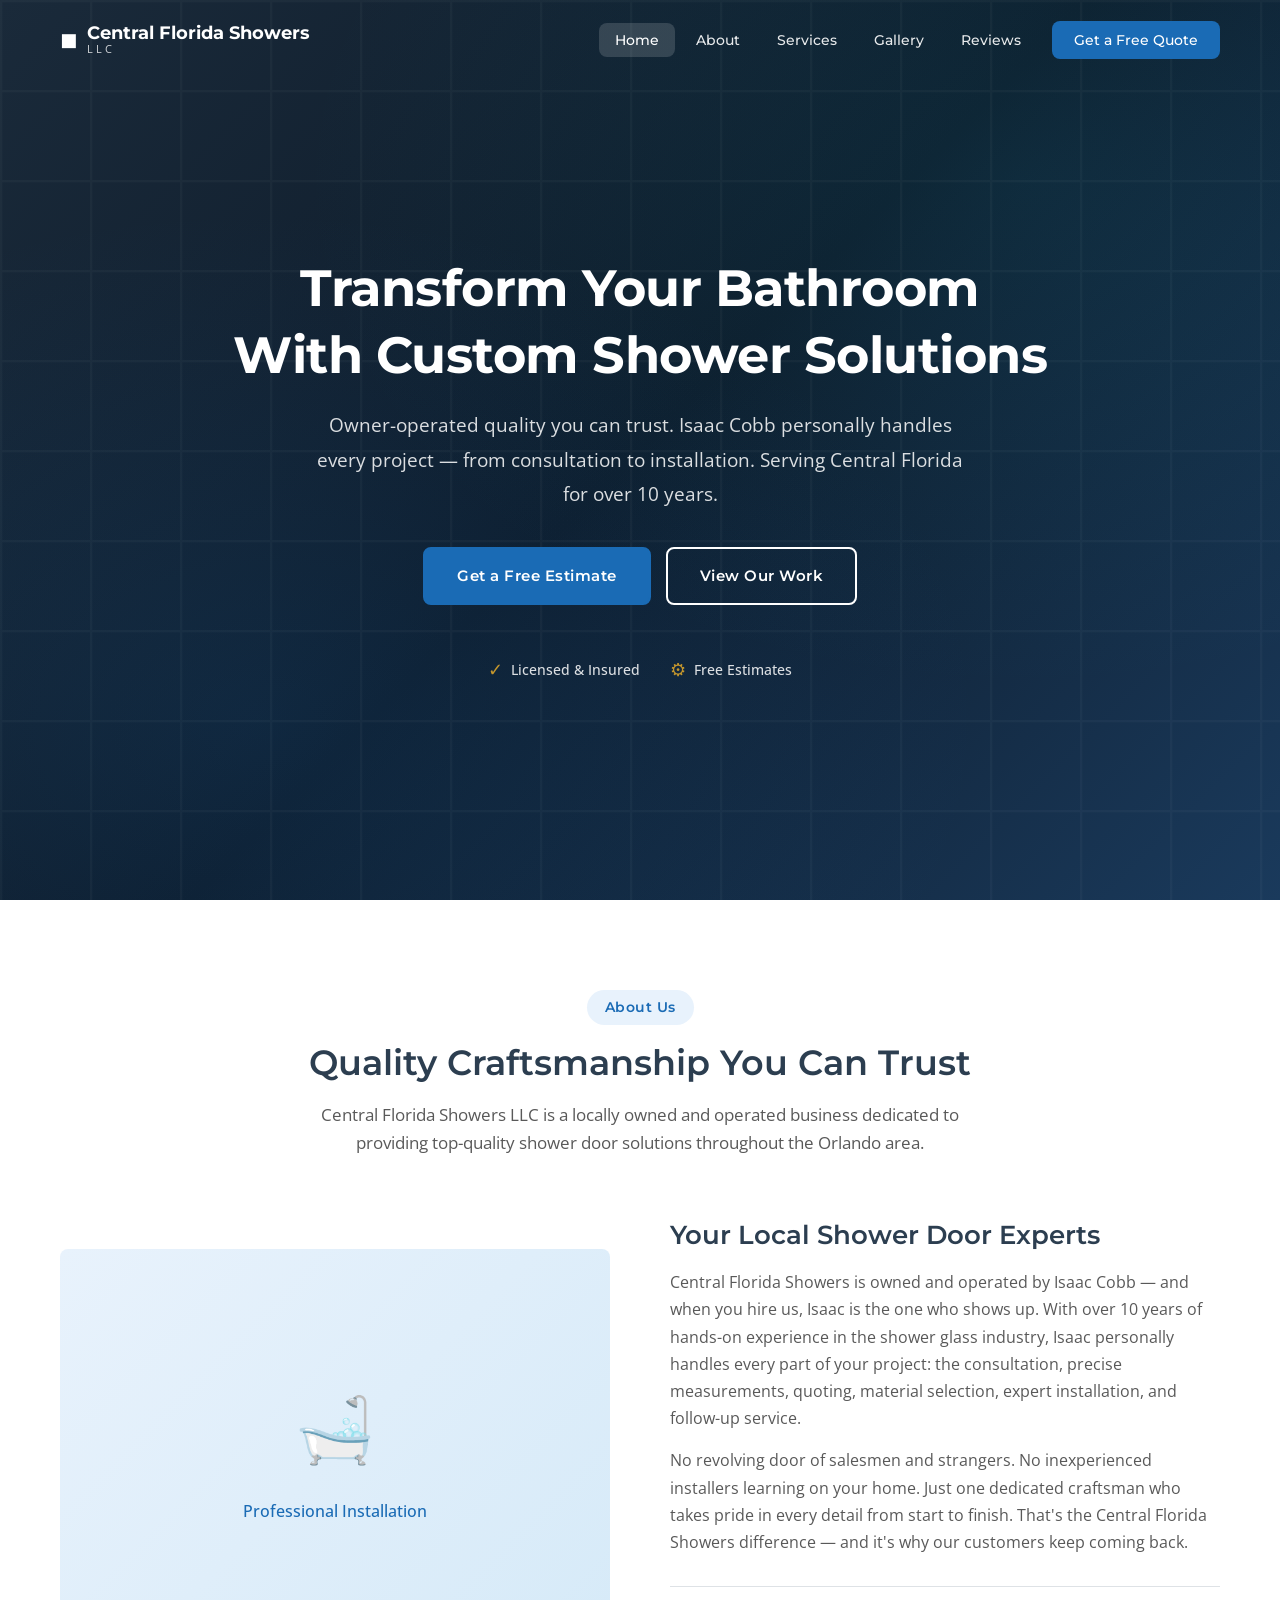
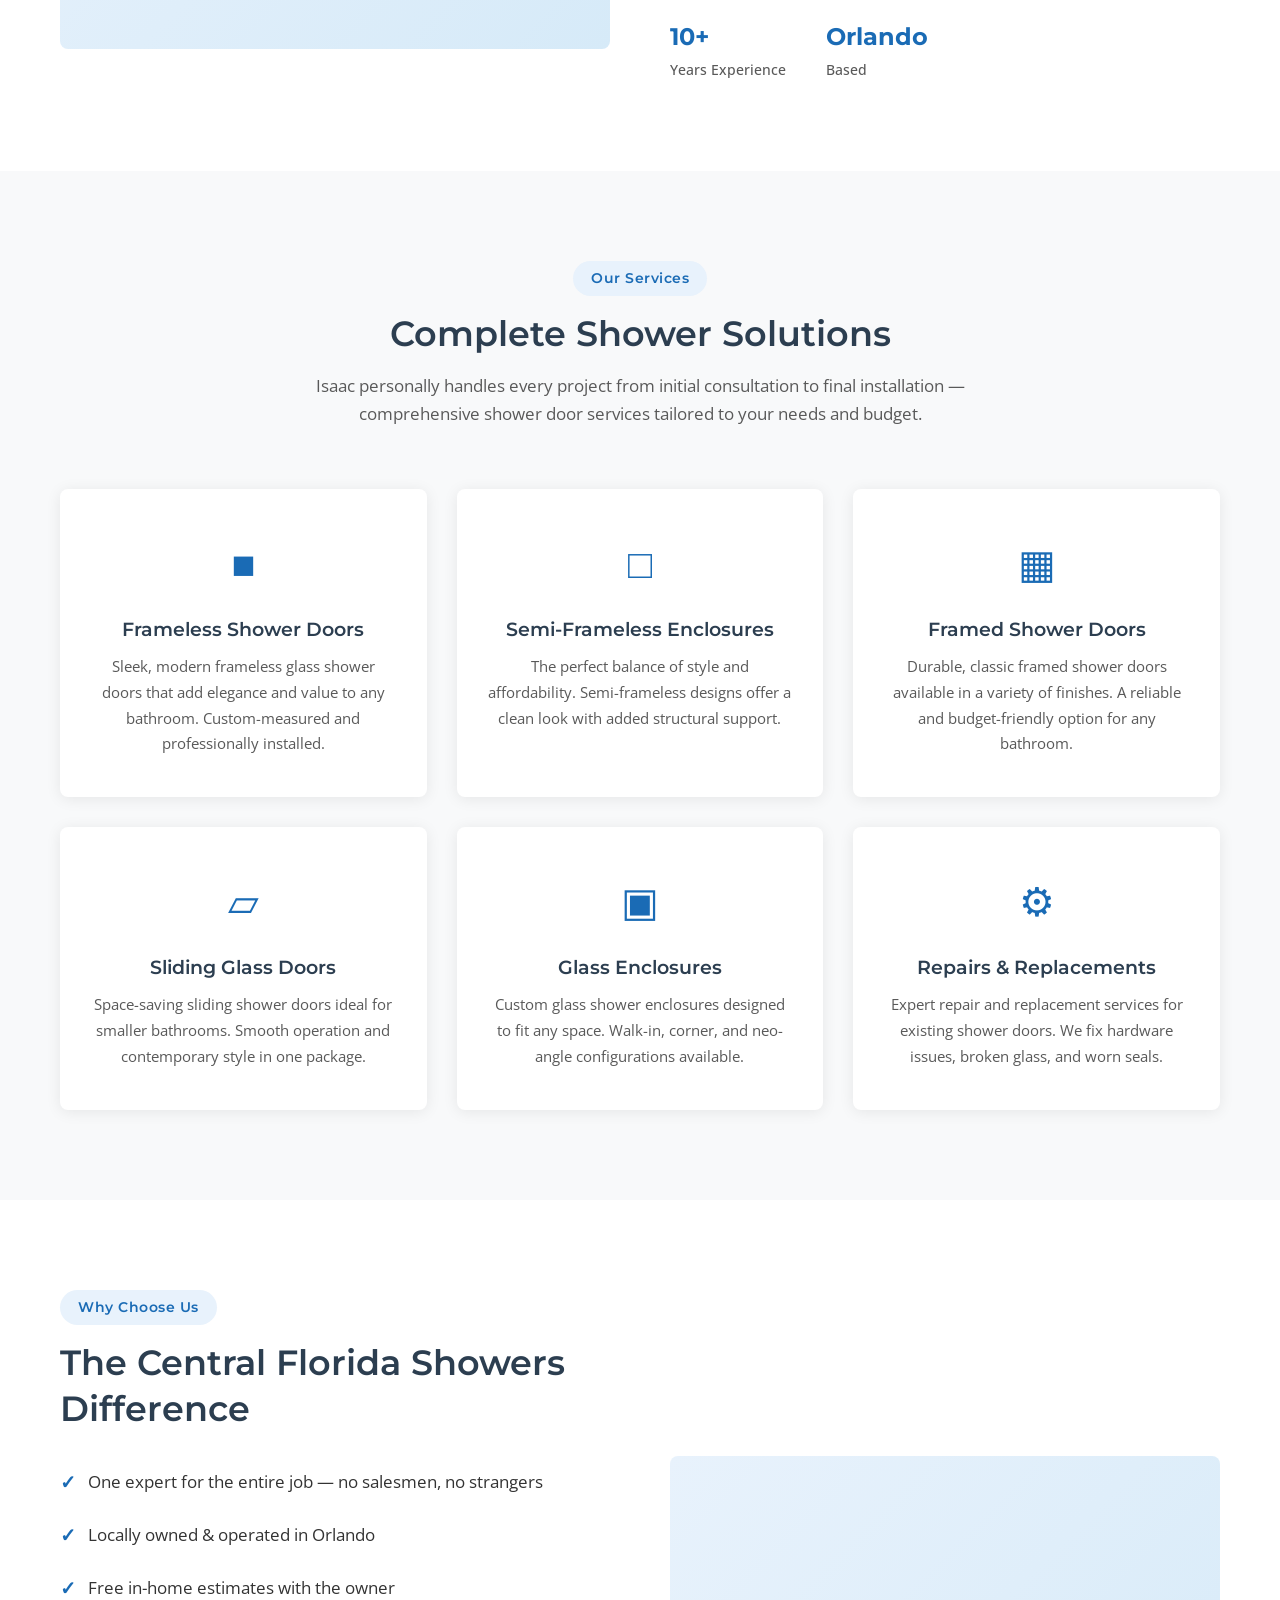
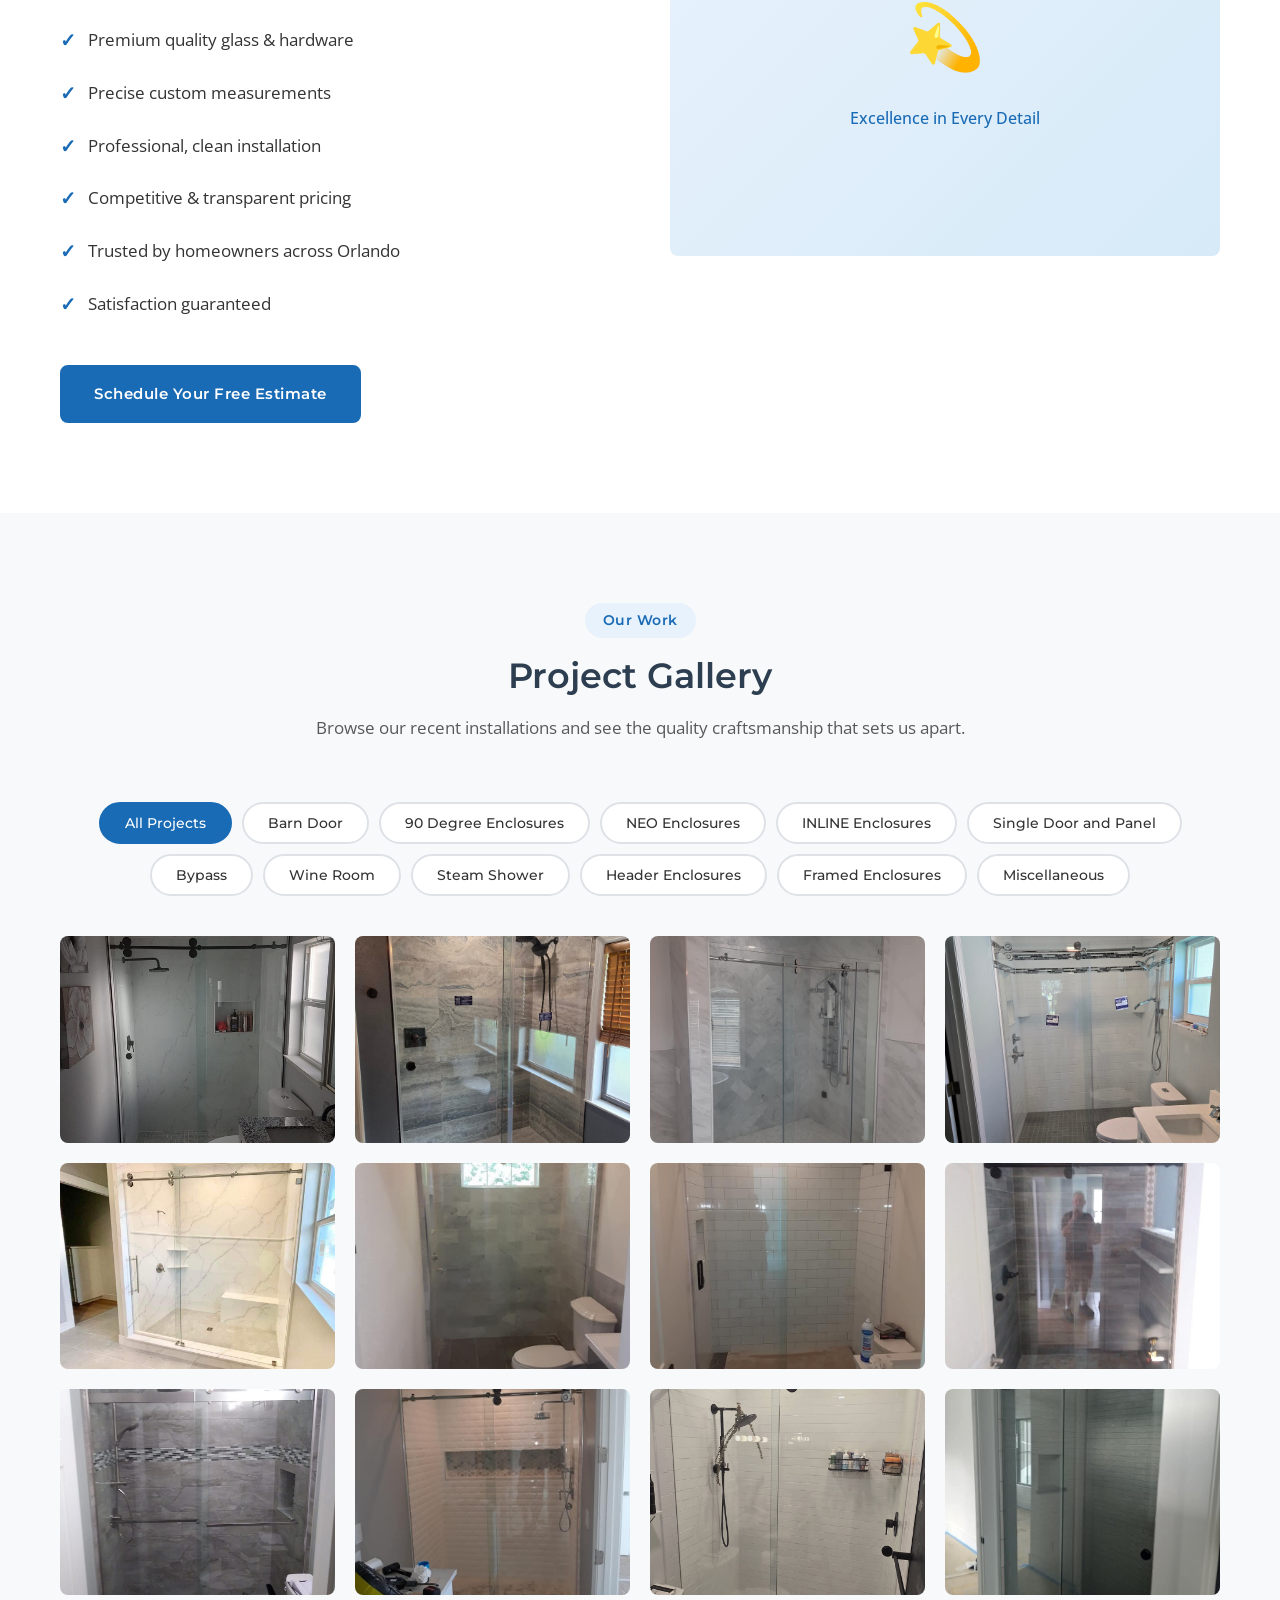
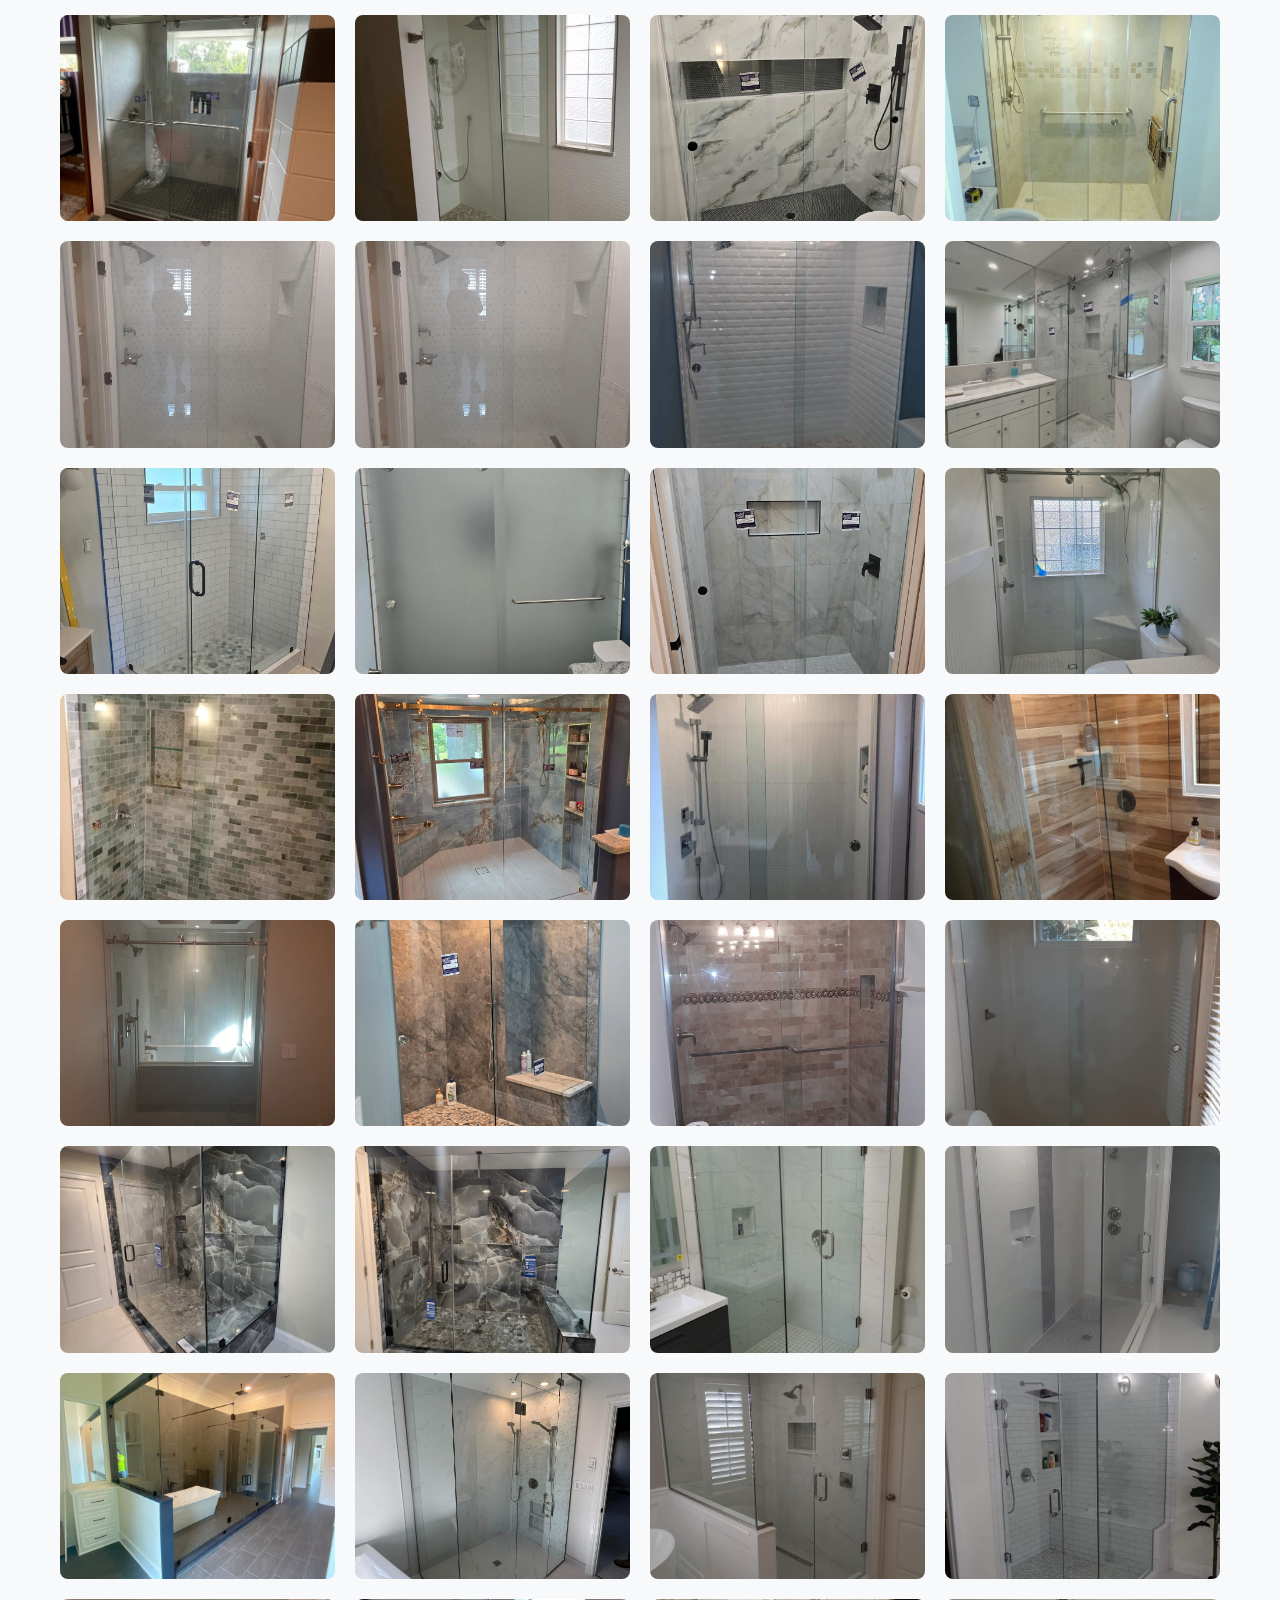
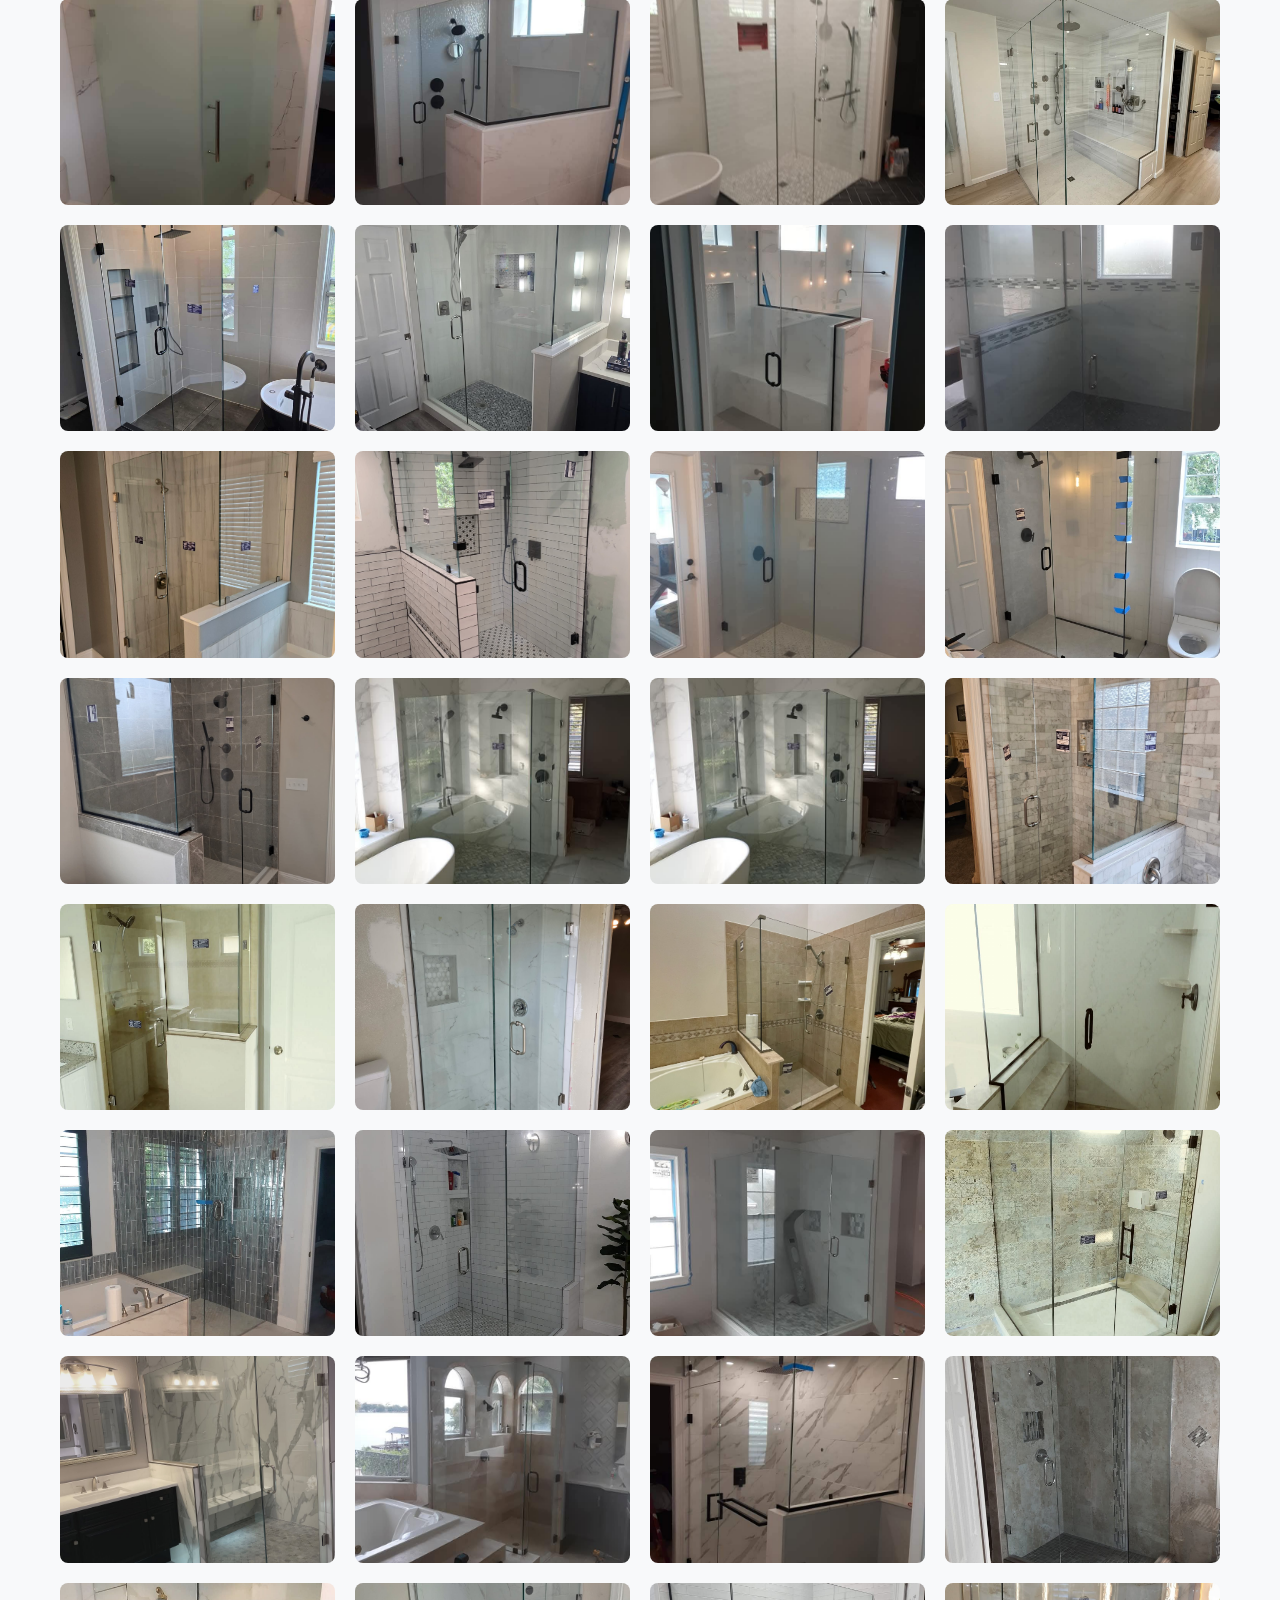
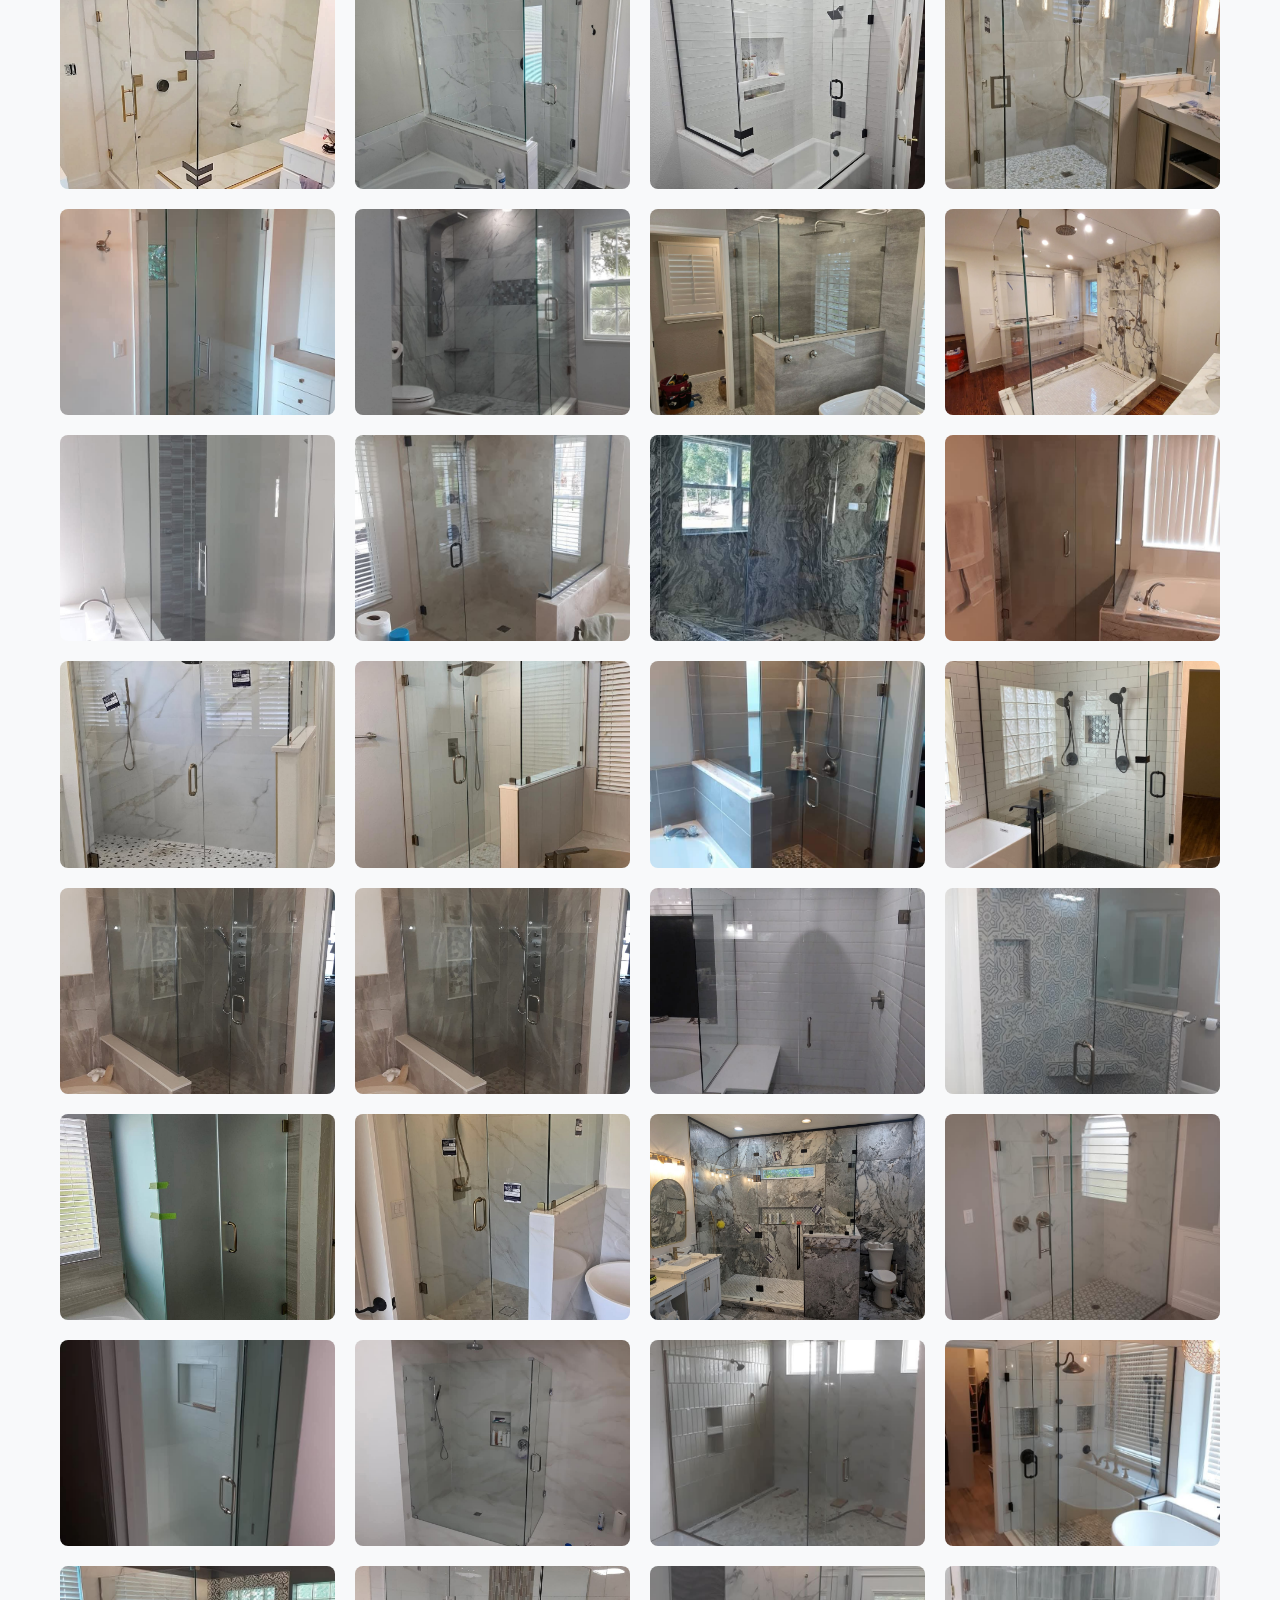
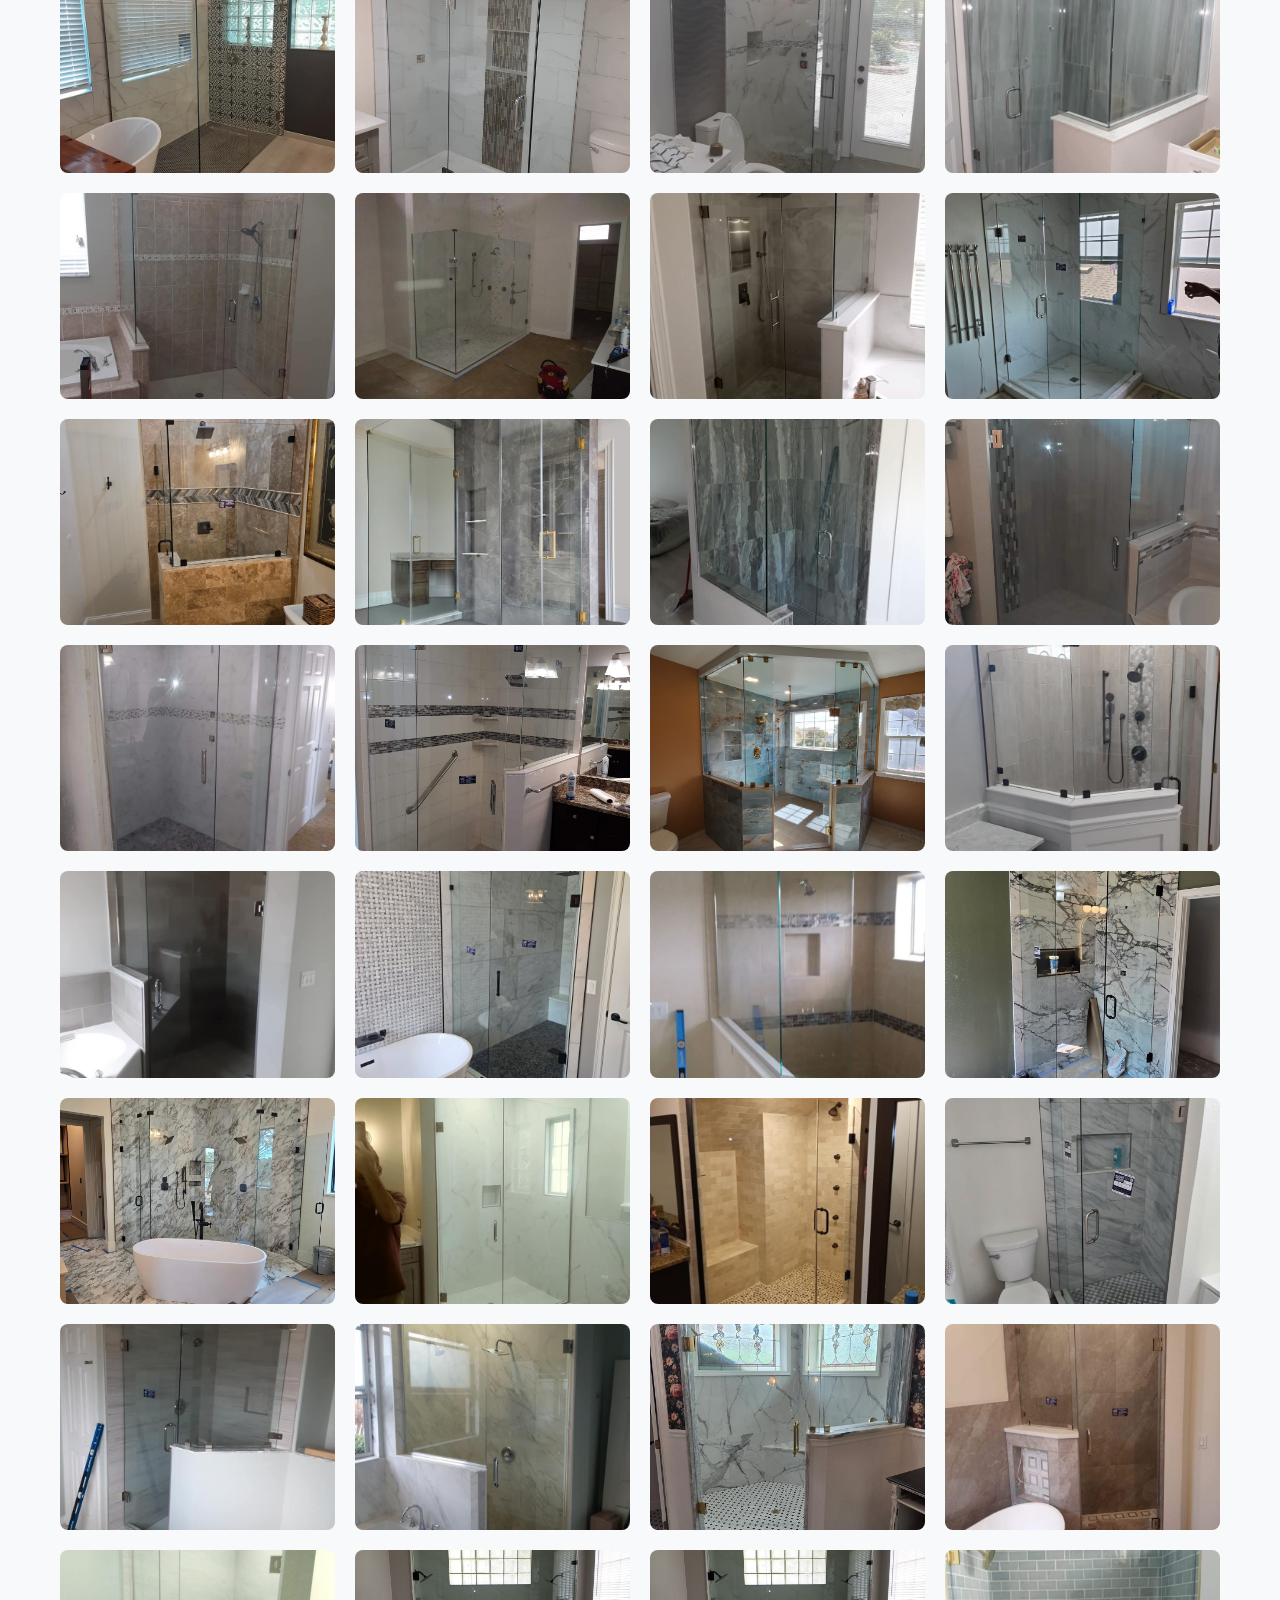
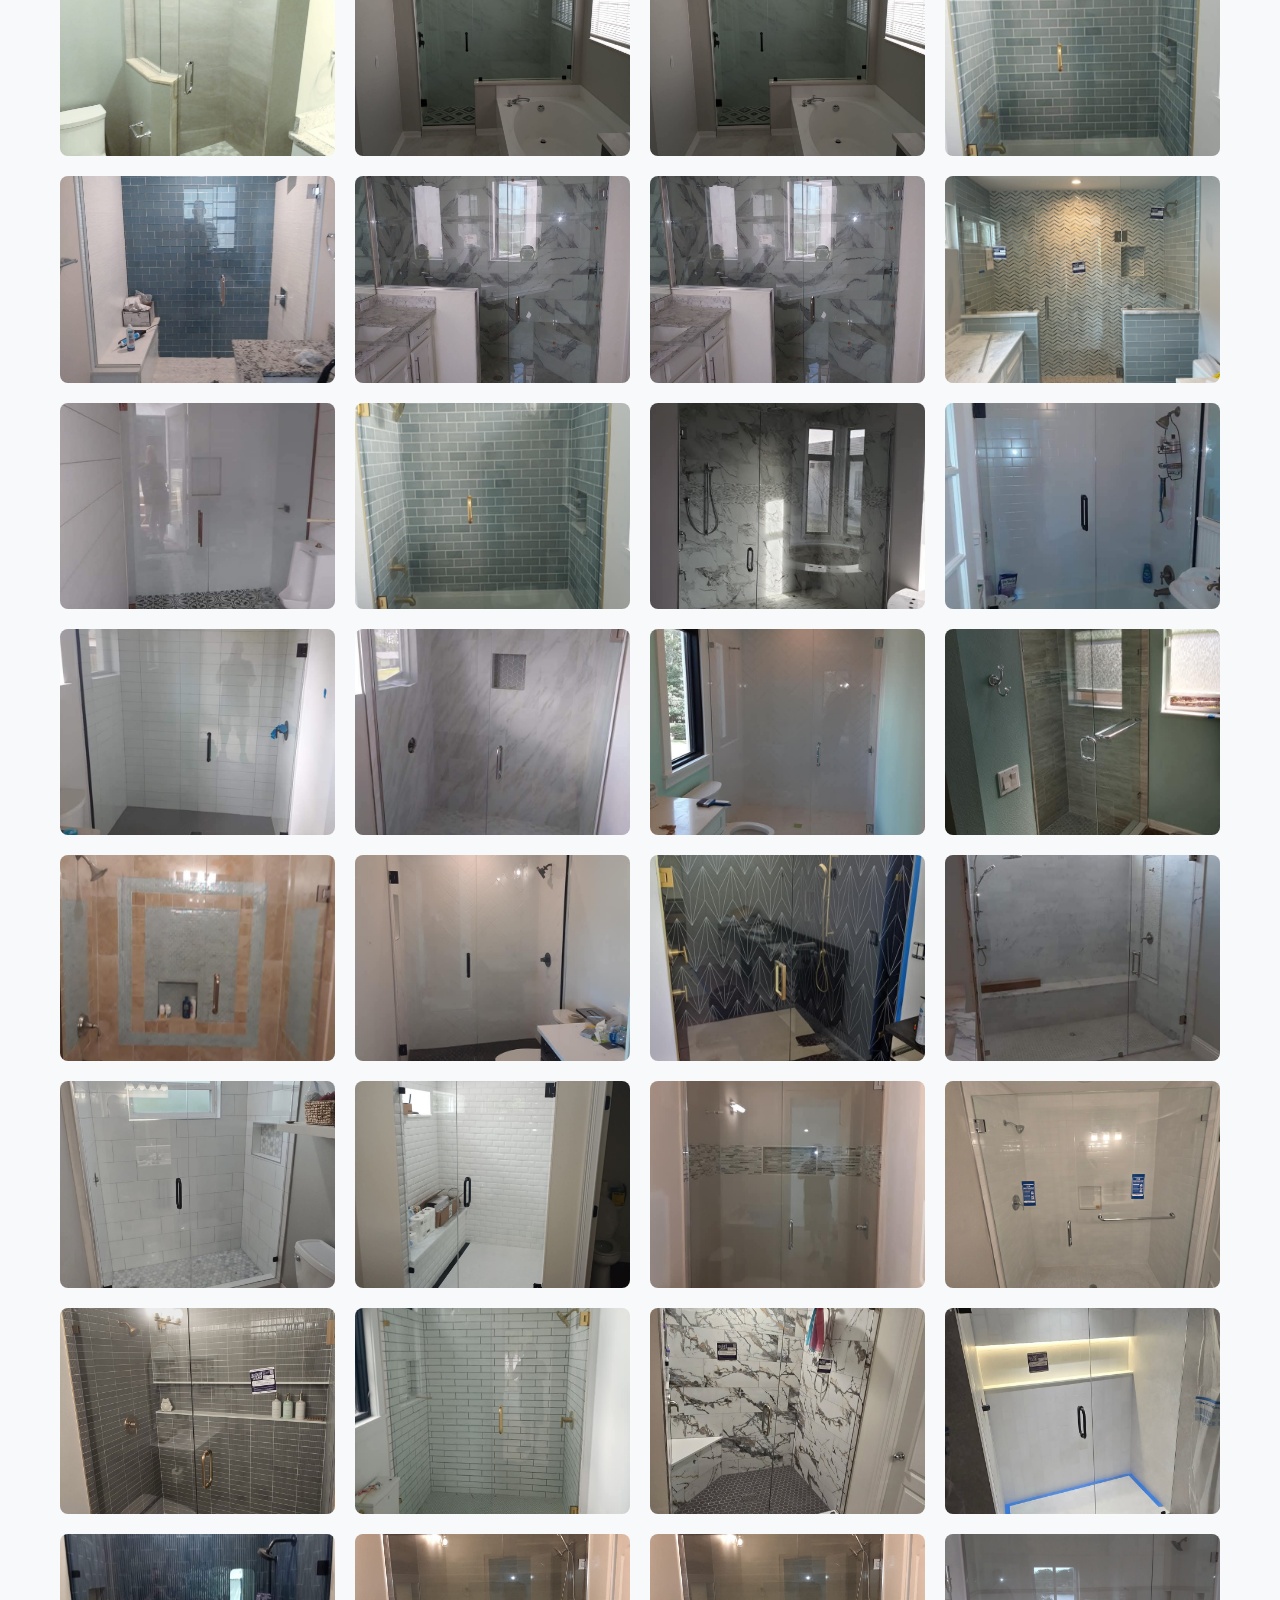
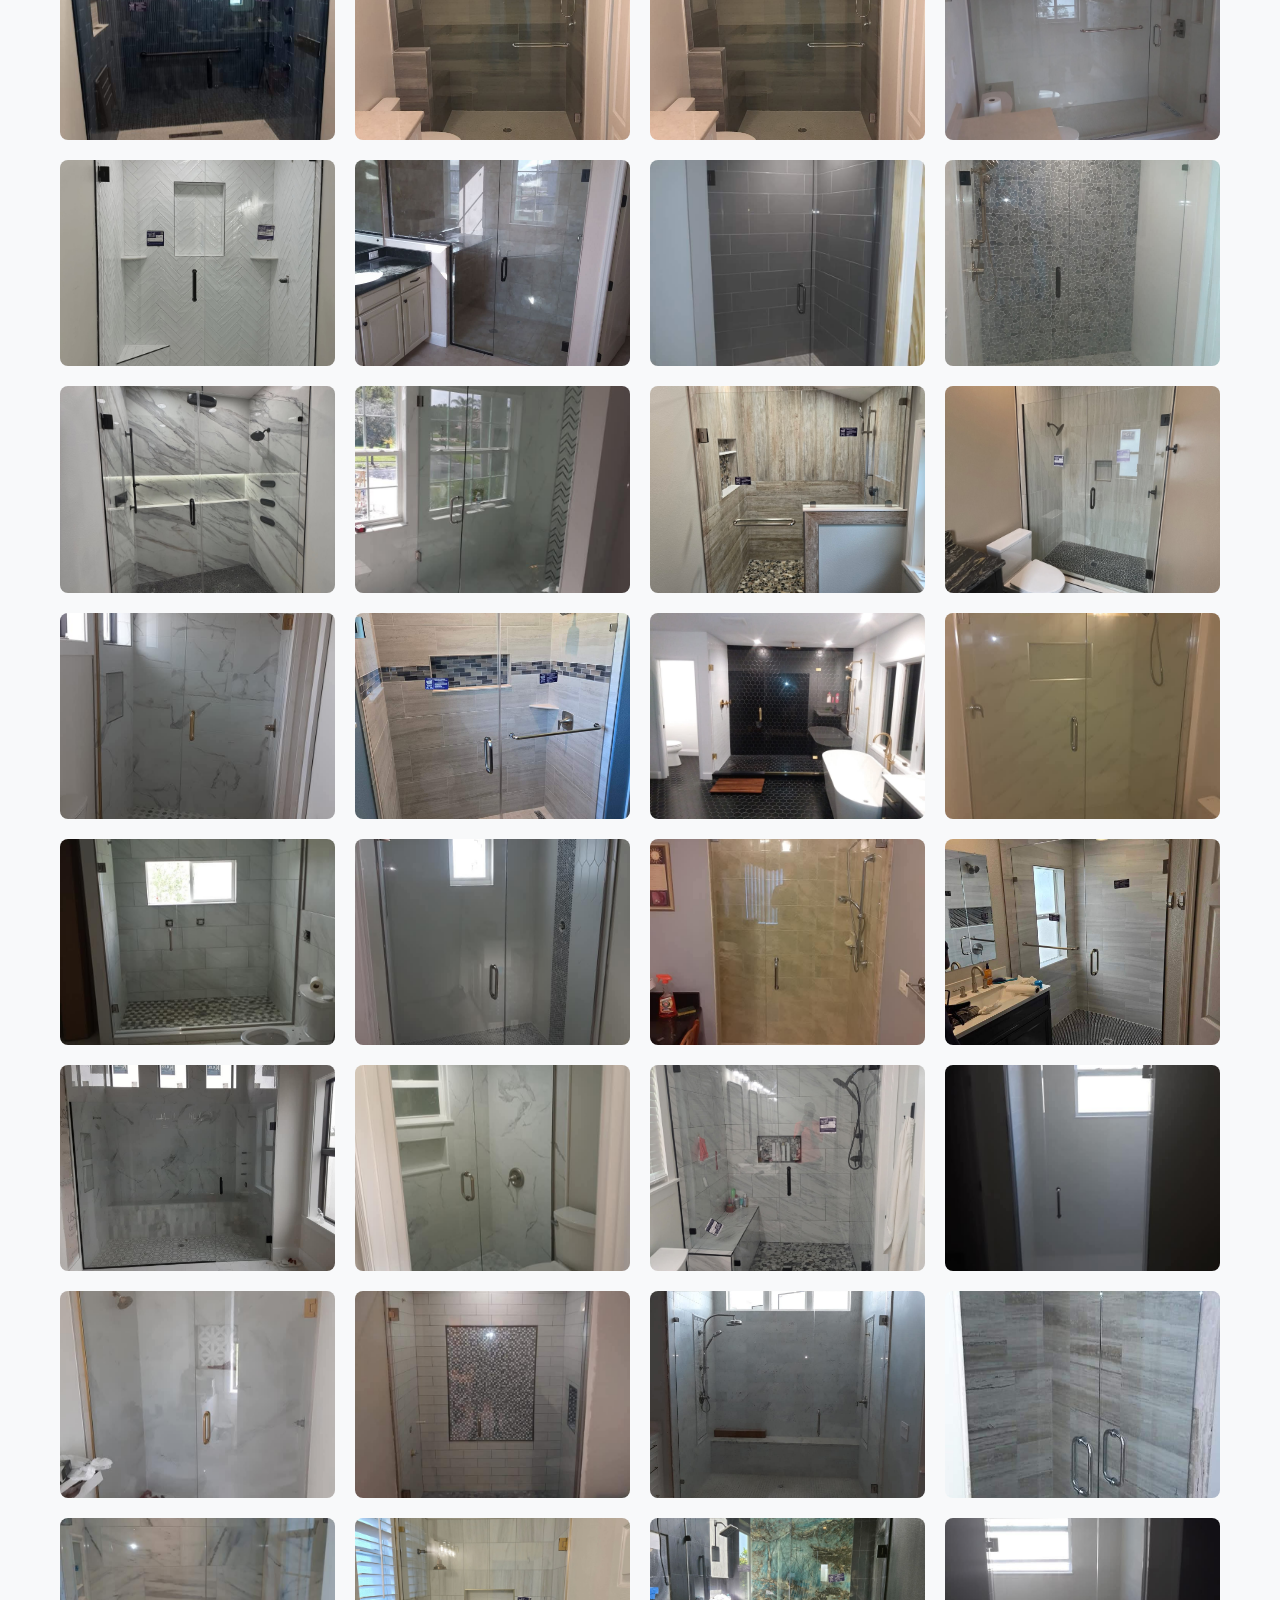
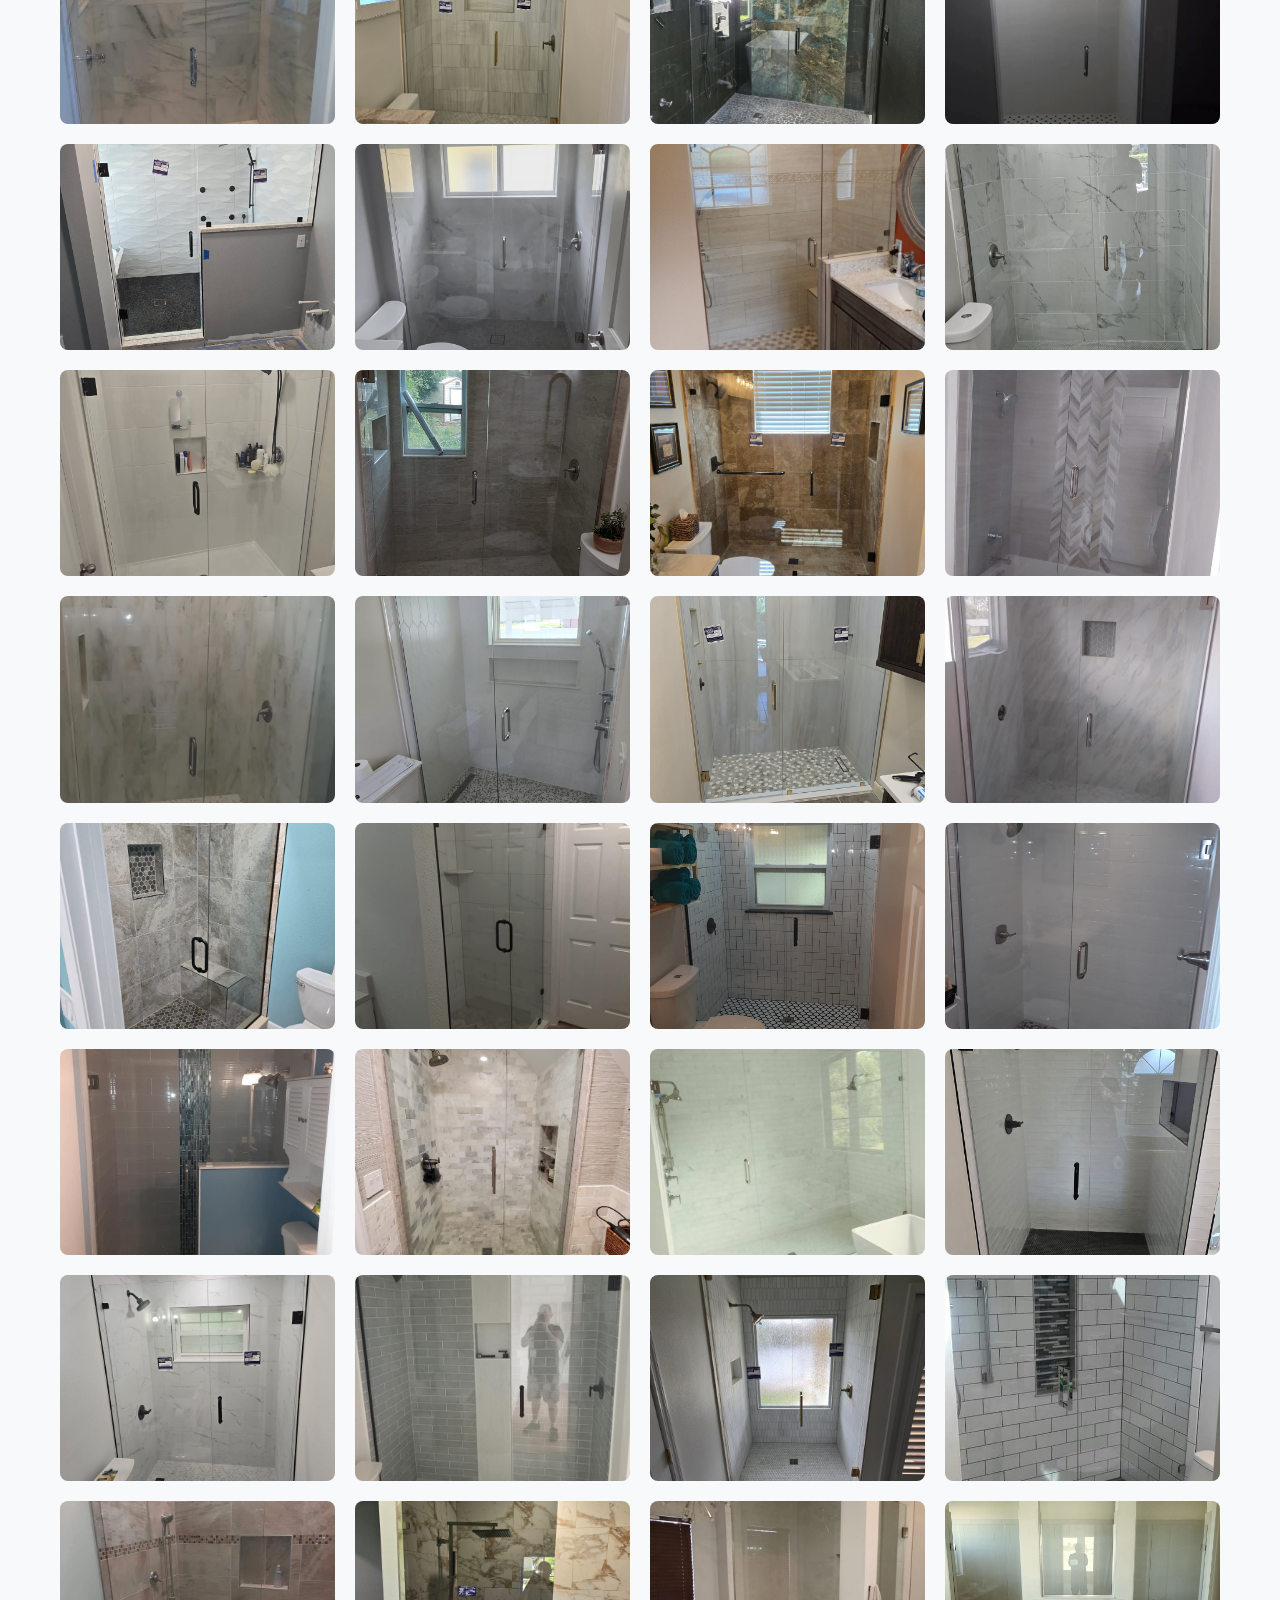
==== commit 28d92143: "Wire up gallery with 346 real images across 11 categories Co-Authored-By: Claude Opus 4.6 <noreply@a" ====
--- a/index.html
+++ b/index.html
@@ -198,302 +198,2428 @@
       </div>
       <div class="gallery-grid" role="list" aria-label="Project gallery images">
         <div class="gallery-item" data-category="barn-door" role="listitem" tabindex="0" aria-label="Barn Door - click to enlarge">
-          <div class="gallery-placeholder" aria-hidden="true">
-            <span>Barn Door</span>
-          </div>
-          <div class="gallery-overlay" aria-hidden="true">
-            <span class="gallery-zoom">&#43;</span>
-            <p>Barn Door</p>
-          </div>
-        </div>
-        <div class="gallery-item" data-category="barn-door" role="listitem" tabindex="0" aria-label="Barn Door - click to enlarge">
-          <div class="gallery-placeholder" aria-hidden="true">
-            <span>Barn Door</span>
-          </div>
-          <div class="gallery-overlay" aria-hidden="true">
-            <span class="gallery-zoom">&#43;</span>
-            <p>Barn Door</p>
-          </div>
-        </div>
-        <div class="gallery-item" data-category="barn-door" role="listitem" tabindex="0" aria-label="Barn Door - click to enlarge">
-          <div class="gallery-placeholder" aria-hidden="true">
-            <span>Barn Door</span>
-          </div>
-          <div class="gallery-overlay" aria-hidden="true">
-            <span class="gallery-zoom">&#43;</span>
-            <p>Barn Door</p>
-          </div>
-        </div>
-        <div class="gallery-item" data-category="90-degree" role="listitem" tabindex="0" aria-label="90 Degree Enclosures - click to enlarge">
-          <div class="gallery-placeholder" aria-hidden="true">
-            <span>90 Degree Enclosures</span>
-          </div>
-          <div class="gallery-overlay" aria-hidden="true">
-            <span class="gallery-zoom">&#43;</span>
-            <p>90 Degree Enclosures</p>
-          </div>
-        </div>
-        <div class="gallery-item" data-category="90-degree" role="listitem" tabindex="0" aria-label="90 Degree Enclosures - click to enlarge">
-          <div class="gallery-placeholder" aria-hidden="true">
-            <span>90 Degree Enclosures</span>
-          </div>
-          <div class="gallery-overlay" aria-hidden="true">
-            <span class="gallery-zoom">&#43;</span>
-            <p>90 Degree Enclosures</p>
-          </div>
-        </div>
-        <div class="gallery-item" data-category="90-degree" role="listitem" tabindex="0" aria-label="90 Degree Enclosures - click to enlarge">
-          <div class="gallery-placeholder" aria-hidden="true">
-            <span>90 Degree Enclosures</span>
-          </div>
+          <img src="images/Barndoor/634076682_1231556045770738_8565374600733164610_n.jpg" alt="Barn Door" loading="lazy">
+          <div class="gallery-overlay" aria-hidden="true">
+            <span class="gallery-zoom">&#43;</span>
+            <p>Barn Door</p>
+          </div>
+        </div>
+        <div class="gallery-item" data-category="barn-door" role="listitem" tabindex="0" aria-label="Barn Door - click to enlarge">
+          <img src="images/Barndoor/637131182_2097231530817496_8898939450190356560_n.jpg" alt="Barn Door" loading="lazy">
+          <div class="gallery-overlay" aria-hidden="true">
+            <span class="gallery-zoom">&#43;</span>
+            <p>Barn Door</p>
+          </div>
+        </div>
+        <div class="gallery-item" data-category="barn-door" role="listitem" tabindex="0" aria-label="Barn Door - click to enlarge">
+          <img src="images/Barndoor/637159919_1626319142055673_7637308480597429713_n.jpg" alt="Barn Door" loading="lazy">
+          <div class="gallery-overlay" aria-hidden="true">
+            <span class="gallery-zoom">&#43;</span>
+            <p>Barn Door</p>
+          </div>
+        </div>
+        <div class="gallery-item" data-category="barn-door" role="listitem" tabindex="0" aria-label="Barn Door - click to enlarge">
+          <img src="images/Barndoor/637392626_743646798625438_7974922800744473036_n.jpg" alt="Barn Door" loading="lazy">
+          <div class="gallery-overlay" aria-hidden="true">
+            <span class="gallery-zoom">&#43;</span>
+            <p>Barn Door</p>
+          </div>
+        </div>
+        <div class="gallery-item" data-category="barn-door" role="listitem" tabindex="0" aria-label="Barn Door - click to enlarge">
+          <img src="images/Barndoor/638323600_1484935266591442_9168039287492290815_n.jpg" alt="Barn Door" loading="lazy">
+          <div class="gallery-overlay" aria-hidden="true">
+            <span class="gallery-zoom">&#43;</span>
+            <p>Barn Door</p>
+          </div>
+        </div>
+        <div class="gallery-item" data-category="barn-door" role="listitem" tabindex="0" aria-label="Barn Door - click to enlarge">
+          <img src="images/Barndoor/638338529_1434815261713375_4905226230765740859_n.jpg" alt="Barn Door" loading="lazy">
+          <div class="gallery-overlay" aria-hidden="true">
+            <span class="gallery-zoom">&#43;</span>
+            <p>Barn Door</p>
+          </div>
+        </div>
+        <div class="gallery-item" data-category="barn-door" role="listitem" tabindex="0" aria-label="Barn Door - click to enlarge">
+          <img src="images/Barndoor/638338529_919881964074608_6451724027781388119_n.jpg" alt="Barn Door" loading="lazy">
+          <div class="gallery-overlay" aria-hidden="true">
+            <span class="gallery-zoom">&#43;</span>
+            <p>Barn Door</p>
+          </div>
+        </div>
+        <div class="gallery-item" data-category="barn-door" role="listitem" tabindex="0" aria-label="Barn Door - click to enlarge">
+          <img src="images/Barndoor/638350389_906854928646339_2646539319944076596_n.jpg" alt="Barn Door" loading="lazy">
+          <div class="gallery-overlay" aria-hidden="true">
+            <span class="gallery-zoom">&#43;</span>
+            <p>Barn Door</p>
+          </div>
+        </div>
+        <div class="gallery-item" data-category="barn-door" role="listitem" tabindex="0" aria-label="Barn Door - click to enlarge">
+          <img src="images/Barndoor/638353584_939549168573220_228219502679174243_n.jpg" alt="Barn Door" loading="lazy">
+          <div class="gallery-overlay" aria-hidden="true">
+            <span class="gallery-zoom">&#43;</span>
+            <p>Barn Door</p>
+          </div>
+        </div>
+        <div class="gallery-item" data-category="barn-door" role="listitem" tabindex="0" aria-label="Barn Door - click to enlarge">
+          <img src="images/Barndoor/638468784_1387190369876728_4268845778379149584_n.jpg" alt="Barn Door" loading="lazy">
+          <div class="gallery-overlay" aria-hidden="true">
+            <span class="gallery-zoom">&#43;</span>
+            <p>Barn Door</p>
+          </div>
+        </div>
+        <div class="gallery-item" data-category="barn-door" role="listitem" tabindex="0" aria-label="Barn Door - click to enlarge">
+          <img src="images/Barndoor/639436480_1254171870113777_2585177241026991023_n.jpg" alt="Barn Door" loading="lazy">
+          <div class="gallery-overlay" aria-hidden="true">
+            <span class="gallery-zoom">&#43;</span>
+            <p>Barn Door</p>
+          </div>
+        </div>
+        <div class="gallery-item" data-category="barn-door" role="listitem" tabindex="0" aria-label="Barn Door - click to enlarge">
+          <img src="images/Barndoor/639459384_2361771204261034_3874119150134371997_n.jpg" alt="Barn Door" loading="lazy">
+          <div class="gallery-overlay" aria-hidden="true">
+            <span class="gallery-zoom">&#43;</span>
+            <p>Barn Door</p>
+          </div>
+        </div>
+        <div class="gallery-item" data-category="barn-door" role="listitem" tabindex="0" aria-label="Barn Door - click to enlarge">
+          <img src="images/Barndoor/639619238_1955443905327657_3385001693475368776_n.jpg" alt="Barn Door" loading="lazy">
+          <div class="gallery-overlay" aria-hidden="true">
+            <span class="gallery-zoom">&#43;</span>
+            <p>Barn Door</p>
+          </div>
+        </div>
+        <div class="gallery-item" data-category="barn-door" role="listitem" tabindex="0" aria-label="Barn Door - click to enlarge">
+          <img src="images/Barndoor/639692145_1249908324024221_2040680409391384528_n.jpg" alt="Barn Door" loading="lazy">
+          <div class="gallery-overlay" aria-hidden="true">
+            <span class="gallery-zoom">&#43;</span>
+            <p>Barn Door</p>
+          </div>
+        </div>
+        <div class="gallery-item" data-category="barn-door" role="listitem" tabindex="0" aria-label="Barn Door - click to enlarge">
+          <img src="images/Barndoor/639711452_1979773382923520_6002799522156074437_n.jpg" alt="Barn Door" loading="lazy">
+          <div class="gallery-overlay" aria-hidden="true">
+            <span class="gallery-zoom">&#43;</span>
+            <p>Barn Door</p>
+          </div>
+        </div>
+        <div class="gallery-item" data-category="barn-door" role="listitem" tabindex="0" aria-label="Barn Door - click to enlarge">
+          <img src="images/Barndoor/639729128_2618762258502685_8261544042000923842_n.jpg" alt="Barn Door" loading="lazy">
+          <div class="gallery-overlay" aria-hidden="true">
+            <span class="gallery-zoom">&#43;</span>
+            <p>Barn Door</p>
+          </div>
+        </div>
+        <div class="gallery-item" data-category="barn-door" role="listitem" tabindex="0" aria-label="Barn Door - click to enlarge">
+          <img src="images/Barndoor/640115666_2335131296964405_1173702524258778997_n%20(1).jpg" alt="Barn Door" loading="lazy">
+          <div class="gallery-overlay" aria-hidden="true">
+            <span class="gallery-zoom">&#43;</span>
+            <p>Barn Door</p>
+          </div>
+        </div>
+        <div class="gallery-item" data-category="barn-door" role="listitem" tabindex="0" aria-label="Barn Door - click to enlarge">
+          <img src="images/Barndoor/640115666_2335131296964405_1173702524258778997_n.jpg" alt="Barn Door" loading="lazy">
+          <div class="gallery-overlay" aria-hidden="true">
+            <span class="gallery-zoom">&#43;</span>
+            <p>Barn Door</p>
+          </div>
+        </div>
+        <div class="gallery-item" data-category="barn-door" role="listitem" tabindex="0" aria-label="Barn Door - click to enlarge">
+          <img src="images/Barndoor/640190765_1617708396246911_4878360738611157347_n.jpg" alt="Barn Door" loading="lazy">
+          <div class="gallery-overlay" aria-hidden="true">
+            <span class="gallery-zoom">&#43;</span>
+            <p>Barn Door</p>
+          </div>
+        </div>
+        <div class="gallery-item" data-category="barn-door" role="listitem" tabindex="0" aria-label="Barn Door - click to enlarge">
+          <img src="images/Barndoor/640432776_950781687404637_8481884517136576135_n.jpg" alt="Barn Door" loading="lazy">
+          <div class="gallery-overlay" aria-hidden="true">
+            <span class="gallery-zoom">&#43;</span>
+            <p>Barn Door</p>
+          </div>
+        </div>
+        <div class="gallery-item" data-category="barn-door" role="listitem" tabindex="0" aria-label="Barn Door - click to enlarge">
+          <img src="images/Barndoor/640687733_2079892196128716_7247769262394138655_n.jpg" alt="Barn Door" loading="lazy">
+          <div class="gallery-overlay" aria-hidden="true">
+            <span class="gallery-zoom">&#43;</span>
+            <p>Barn Door</p>
+          </div>
+        </div>
+        <div class="gallery-item" data-category="barn-door" role="listitem" tabindex="0" aria-label="Barn Door - click to enlarge">
+          <img src="images/Barndoor/640742040_941798281678888_6434629231911230262_n.jpg" alt="Barn Door" loading="lazy">
+          <div class="gallery-overlay" aria-hidden="true">
+            <span class="gallery-zoom">&#43;</span>
+            <p>Barn Door</p>
+          </div>
+        </div>
+        <div class="gallery-item" data-category="barn-door" role="listitem" tabindex="0" aria-label="Barn Door - click to enlarge">
+          <img src="images/Barndoor/640904430_1643949489948948_5709840014855308281_n.jpg" alt="Barn Door" loading="lazy">
+          <div class="gallery-overlay" aria-hidden="true">
+            <span class="gallery-zoom">&#43;</span>
+            <p>Barn Door</p>
+          </div>
+        </div>
+        <div class="gallery-item" data-category="barn-door" role="listitem" tabindex="0" aria-label="Barn Door - click to enlarge">
+          <img src="images/Barndoor/641429611_27026042036985717_3815526090226492218_n.jpg" alt="Barn Door" loading="lazy">
+          <div class="gallery-overlay" aria-hidden="true">
+            <span class="gallery-zoom">&#43;</span>
+            <p>Barn Door</p>
+          </div>
+        </div>
+        <div class="gallery-item" data-category="barn-door" role="listitem" tabindex="0" aria-label="Barn Door - click to enlarge">
+          <img src="images/Barndoor/641463805_817085321397391_5155322193163592929_n.jpg" alt="Barn Door" loading="lazy">
+          <div class="gallery-overlay" aria-hidden="true">
+            <span class="gallery-zoom">&#43;</span>
+            <p>Barn Door</p>
+          </div>
+        </div>
+        <div class="gallery-item" data-category="barn-door" role="listitem" tabindex="0" aria-label="Barn Door - click to enlarge">
+          <img src="images/Barndoor/641651320_2142326189867513_8775668284898879885_n.jpg" alt="Barn Door" loading="lazy">
+          <div class="gallery-overlay" aria-hidden="true">
+            <span class="gallery-zoom">&#43;</span>
+            <p>Barn Door</p>
+          </div>
+        </div>
+        <div class="gallery-item" data-category="barn-door" role="listitem" tabindex="0" aria-label="Barn Door - click to enlarge">
+          <img src="images/Barndoor/641691450_1395636041876208_6941539673662491459_n.jpg" alt="Barn Door" loading="lazy">
+          <div class="gallery-overlay" aria-hidden="true">
+            <span class="gallery-zoom">&#43;</span>
+            <p>Barn Door</p>
+          </div>
+        </div>
+        <div class="gallery-item" data-category="barn-door" role="listitem" tabindex="0" aria-label="Barn Door - click to enlarge">
+          <img src="images/Barndoor/641775004_1638502573819653_1809143298339449488_n.jpg" alt="Barn Door" loading="lazy">
+          <div class="gallery-overlay" aria-hidden="true">
+            <span class="gallery-zoom">&#43;</span>
+            <p>Barn Door</p>
+          </div>
+        </div>
+        <div class="gallery-item" data-category="barn-door" role="listitem" tabindex="0" aria-label="Barn Door - click to enlarge">
+          <img src="images/Barndoor/642310652_1848863219120185_4969871713070710543_n.jpg" alt="Barn Door" loading="lazy">
+          <div class="gallery-overlay" aria-hidden="true">
+            <span class="gallery-zoom">&#43;</span>
+            <p>Barn Door</p>
+          </div>
+        </div>
+        <div class="gallery-item" data-category="barn-door" role="listitem" tabindex="0" aria-label="Barn Door - click to enlarge">
+          <img src="images/Barndoor/642569121_926414600347717_4737275381478430245_n.jpg" alt="Barn Door" loading="lazy">
+          <div class="gallery-overlay" aria-hidden="true">
+            <span class="gallery-zoom">&#43;</span>
+            <p>Barn Door</p>
+          </div>
+        </div>
+        <div class="gallery-item" data-category="barn-door" role="listitem" tabindex="0" aria-label="Barn Door - click to enlarge">
+          <img src="images/Barndoor/645034694_910168188664642_7590195432689663860_n.jpg" alt="Barn Door" loading="lazy">
+          <div class="gallery-overlay" aria-hidden="true">
+            <span class="gallery-zoom">&#43;</span>
+            <p>Barn Door</p>
+          </div>
+        </div>
+        <div class="gallery-item" data-category="barn-door" role="listitem" tabindex="0" aria-label="Barn Door - click to enlarge">
+          <img src="images/Barndoor/645415800_1420746076209020_3755030390194037581_n.jpg" alt="Barn Door" loading="lazy">
+          <div class="gallery-overlay" aria-hidden="true">
+            <span class="gallery-zoom">&#43;</span>
+            <p>Barn Door</p>
+          </div>
+        </div>
+        <div class="gallery-item" data-category="90-degree" role="listitem" tabindex="0" aria-label="90 Degree Enclosures - click to enlarge">
+          <img src="images/90%20Degree%20Enclosures/566216745_804216675834574_7334054967478865832_n.jpg" alt="90 Degree Enclosures" loading="lazy">
+          <div class="gallery-overlay" aria-hidden="true">
+            <span class="gallery-zoom">&#43;</span>
+            <p>90 Degree Enclosures</p>
+          </div>
+        </div>
+        <div class="gallery-item" data-category="90-degree" role="listitem" tabindex="0" aria-label="90 Degree Enclosures - click to enlarge">
+          <img src="images/90%20Degree%20Enclosures/566509948_1202258265127105_927651766554263179_n.jpg" alt="90 Degree Enclosures" loading="lazy">
+          <div class="gallery-overlay" aria-hidden="true">
+            <span class="gallery-zoom">&#43;</span>
+            <p>90 Degree Enclosures</p>
+          </div>
+        </div>
+        <div class="gallery-item" data-category="90-degree" role="listitem" tabindex="0" aria-label="90 Degree Enclosures - click to enlarge">
+          <img src="images/90%20Degree%20Enclosures/566535069_1422869249848176_7942767467332852412_n.jpg" alt="90 Degree Enclosures" loading="lazy">
+          <div class="gallery-overlay" aria-hidden="true">
+            <span class="gallery-zoom">&#43;</span>
+            <p>90 Degree Enclosures</p>
+          </div>
+        </div>
+        <div class="gallery-item" data-category="90-degree" role="listitem" tabindex="0" aria-label="90 Degree Enclosures - click to enlarge">
+          <img src="images/90%20Degree%20Enclosures/566552532_1904177820441027_605867151166193990_n.jpg" alt="90 Degree Enclosures" loading="lazy">
+          <div class="gallery-overlay" aria-hidden="true">
+            <span class="gallery-zoom">&#43;</span>
+            <p>90 Degree Enclosures</p>
+          </div>
+        </div>
+        <div class="gallery-item" data-category="90-degree" role="listitem" tabindex="0" aria-label="90 Degree Enclosures - click to enlarge">
+          <img src="images/90%20Degree%20Enclosures/567260123_1520037515888687_1269198772021295290_n.jpg" alt="90 Degree Enclosures" loading="lazy">
+          <div class="gallery-overlay" aria-hidden="true">
+            <span class="gallery-zoom">&#43;</span>
+            <p>90 Degree Enclosures</p>
+          </div>
+        </div>
+        <div class="gallery-item" data-category="90-degree" role="listitem" tabindex="0" aria-label="90 Degree Enclosures - click to enlarge">
+          <img src="images/90%20Degree%20Enclosures/608812116_1404916461216344_8212964122680703468_n.jpg" alt="90 Degree Enclosures" loading="lazy">
+          <div class="gallery-overlay" aria-hidden="true">
+            <span class="gallery-zoom">&#43;</span>
+            <p>90 Degree Enclosures</p>
+          </div>
+        </div>
+        <div class="gallery-item" data-category="90-degree" role="listitem" tabindex="0" aria-label="90 Degree Enclosures - click to enlarge">
+          <img src="images/90%20Degree%20Enclosures/619108856_912323361600857_1603266749137855141_n.jpg" alt="90 Degree Enclosures" loading="lazy">
+          <div class="gallery-overlay" aria-hidden="true">
+            <span class="gallery-zoom">&#43;</span>
+            <p>90 Degree Enclosures</p>
+          </div>
+        </div>
+        <div class="gallery-item" data-category="90-degree" role="listitem" tabindex="0" aria-label="90 Degree Enclosures - click to enlarge">
+          <img src="images/90%20Degree%20Enclosures/629848954_1363495532202453_1440373263217496507_n.jpg" alt="90 Degree Enclosures" loading="lazy">
+          <div class="gallery-overlay" aria-hidden="true">
+            <span class="gallery-zoom">&#43;</span>
+            <p>90 Degree Enclosures</p>
+          </div>
+        </div>
+        <div class="gallery-item" data-category="90-degree" role="listitem" tabindex="0" aria-label="90 Degree Enclosures - click to enlarge">
+          <img src="images/90%20Degree%20Enclosures/635474130_1991960401734076_1639677203480485225_n.jpg" alt="90 Degree Enclosures" loading="lazy">
+          <div class="gallery-overlay" aria-hidden="true">
+            <span class="gallery-zoom">&#43;</span>
+            <p>90 Degree Enclosures</p>
+          </div>
+        </div>
+        <div class="gallery-item" data-category="90-degree" role="listitem" tabindex="0" aria-label="90 Degree Enclosures - click to enlarge">
+          <img src="images/90%20Degree%20Enclosures/636652447_899646546004674_3748971938390511661_n.jpg" alt="90 Degree Enclosures" loading="lazy">
+          <div class="gallery-overlay" aria-hidden="true">
+            <span class="gallery-zoom">&#43;</span>
+            <p>90 Degree Enclosures</p>
+          </div>
+        </div>
+        <div class="gallery-item" data-category="90-degree" role="listitem" tabindex="0" aria-label="90 Degree Enclosures - click to enlarge">
+          <img src="images/90%20Degree%20Enclosures/636674475_788865310349868_7806281505226343543_n.jpg" alt="90 Degree Enclosures" loading="lazy">
+          <div class="gallery-overlay" aria-hidden="true">
+            <span class="gallery-zoom">&#43;</span>
+            <p>90 Degree Enclosures</p>
+          </div>
+        </div>
+        <div class="gallery-item" data-category="90-degree" role="listitem" tabindex="0" aria-label="90 Degree Enclosures - click to enlarge">
+          <img src="images/90%20Degree%20Enclosures/636837566_1844757026198530_4023701969563523536_n.jpg" alt="90 Degree Enclosures" loading="lazy">
+          <div class="gallery-overlay" aria-hidden="true">
+            <span class="gallery-zoom">&#43;</span>
+            <p>90 Degree Enclosures</p>
+          </div>
+        </div>
+        <div class="gallery-item" data-category="90-degree" role="listitem" tabindex="0" aria-label="90 Degree Enclosures - click to enlarge">
+          <img src="images/90%20Degree%20Enclosures/637183606_1197501782169832_2640470663419018434_n.jpg" alt="90 Degree Enclosures" loading="lazy">
+          <div class="gallery-overlay" aria-hidden="true">
+            <span class="gallery-zoom">&#43;</span>
+            <p>90 Degree Enclosures</p>
+          </div>
+        </div>
+        <div class="gallery-item" data-category="90-degree" role="listitem" tabindex="0" aria-label="90 Degree Enclosures - click to enlarge">
+          <img src="images/90%20Degree%20Enclosures/637242004_1077908717866614_6055199978233786294_n.jpg" alt="90 Degree Enclosures" loading="lazy">
+          <div class="gallery-overlay" aria-hidden="true">
+            <span class="gallery-zoom">&#43;</span>
+            <p>90 Degree Enclosures</p>
+          </div>
+        </div>
+        <div class="gallery-item" data-category="90-degree" role="listitem" tabindex="0" aria-label="90 Degree Enclosures - click to enlarge">
+          <img src="images/90%20Degree%20Enclosures/637733981_904808332412821_6123809735070698105_n.jpg" alt="90 Degree Enclosures" loading="lazy">
+          <div class="gallery-overlay" aria-hidden="true">
+            <span class="gallery-zoom">&#43;</span>
+            <p>90 Degree Enclosures</p>
+          </div>
+        </div>
+        <div class="gallery-item" data-category="90-degree" role="listitem" tabindex="0" aria-label="90 Degree Enclosures - click to enlarge">
+          <img src="images/90%20Degree%20Enclosures/638291918_1455240702769631_6090812709325552035_n.jpg" alt="90 Degree Enclosures" loading="lazy">
+          <div class="gallery-overlay" aria-hidden="true">
+            <span class="gallery-zoom">&#43;</span>
+            <p>90 Degree Enclosures</p>
+          </div>
+        </div>
+        <div class="gallery-item" data-category="90-degree" role="listitem" tabindex="0" aria-label="90 Degree Enclosures - click to enlarge">
+          <img src="images/90%20Degree%20Enclosures/638291918_759223870575064_4273328106793838514_n.jpg" alt="90 Degree Enclosures" loading="lazy">
+          <div class="gallery-overlay" aria-hidden="true">
+            <span class="gallery-zoom">&#43;</span>
+            <p>90 Degree Enclosures</p>
+          </div>
+        </div>
+        <div class="gallery-item" data-category="90-degree" role="listitem" tabindex="0" aria-label="90 Degree Enclosures - click to enlarge">
+          <img src="images/90%20Degree%20Enclosures/638295129_4367109980101741_6407674944507054473_n.jpg" alt="90 Degree Enclosures" loading="lazy">
+          <div class="gallery-overlay" aria-hidden="true">
+            <span class="gallery-zoom">&#43;</span>
+            <p>90 Degree Enclosures</p>
+          </div>
+        </div>
+        <div class="gallery-item" data-category="90-degree" role="listitem" tabindex="0" aria-label="90 Degree Enclosures - click to enlarge">
+          <img src="images/90%20Degree%20Enclosures/638374484_1663237738445781_4731781323462284890_n.jpg" alt="90 Degree Enclosures" loading="lazy">
+          <div class="gallery-overlay" aria-hidden="true">
+            <span class="gallery-zoom">&#43;</span>
+            <p>90 Degree Enclosures</p>
+          </div>
+        </div>
+        <div class="gallery-item" data-category="90-degree" role="listitem" tabindex="0" aria-label="90 Degree Enclosures - click to enlarge">
+          <img src="images/90%20Degree%20Enclosures/638412339_1001738523027392_4156778995346235566_n.jpg" alt="90 Degree Enclosures" loading="lazy">
+          <div class="gallery-overlay" aria-hidden="true">
+            <span class="gallery-zoom">&#43;</span>
+            <p>90 Degree Enclosures</p>
+          </div>
+        </div>
+        <div class="gallery-item" data-category="90-degree" role="listitem" tabindex="0" aria-label="90 Degree Enclosures - click to enlarge">
+          <img src="images/90%20Degree%20Enclosures/638428633_1677526757026949_3920875590473317594_n.jpg" alt="90 Degree Enclosures" loading="lazy">
+          <div class="gallery-overlay" aria-hidden="true">
+            <span class="gallery-zoom">&#43;</span>
+            <p>90 Degree Enclosures</p>
+          </div>
+        </div>
+        <div class="gallery-item" data-category="90-degree" role="listitem" tabindex="0" aria-label="90 Degree Enclosures - click to enlarge">
+          <img src="images/90%20Degree%20Enclosures/638432571_2015274462402065_6961558103831077234_n%20(1).jpg" alt="90 Degree Enclosures" loading="lazy">
+          <div class="gallery-overlay" aria-hidden="true">
+            <span class="gallery-zoom">&#43;</span>
+            <p>90 Degree Enclosures</p>
+          </div>
+        </div>
+        <div class="gallery-item" data-category="90-degree" role="listitem" tabindex="0" aria-label="90 Degree Enclosures - click to enlarge">
+          <img src="images/90%20Degree%20Enclosures/638432571_2015274462402065_6961558103831077234_n.jpg" alt="90 Degree Enclosures" loading="lazy">
+          <div class="gallery-overlay" aria-hidden="true">
+            <span class="gallery-zoom">&#43;</span>
+            <p>90 Degree Enclosures</p>
+          </div>
+        </div>
+        <div class="gallery-item" data-category="90-degree" role="listitem" tabindex="0" aria-label="90 Degree Enclosures - click to enlarge">
+          <img src="images/90%20Degree%20Enclosures/638440263_1423200372631961_3585119488238417132_n.jpg" alt="90 Degree Enclosures" loading="lazy">
+          <div class="gallery-overlay" aria-hidden="true">
+            <span class="gallery-zoom">&#43;</span>
+            <p>90 Degree Enclosures</p>
+          </div>
+        </div>
+        <div class="gallery-item" data-category="90-degree" role="listitem" tabindex="0" aria-label="90 Degree Enclosures - click to enlarge">
+          <img src="images/90%20Degree%20Enclosures/638444019_1884688118818283_4163312999023404527_n.jpg" alt="90 Degree Enclosures" loading="lazy">
+          <div class="gallery-overlay" aria-hidden="true">
+            <span class="gallery-zoom">&#43;</span>
+            <p>90 Degree Enclosures</p>
+          </div>
+        </div>
+        <div class="gallery-item" data-category="90-degree" role="listitem" tabindex="0" aria-label="90 Degree Enclosures - click to enlarge">
+          <img src="images/90%20Degree%20Enclosures/638521289_1621755455734292_6953101563159976838_n.jpg" alt="90 Degree Enclosures" loading="lazy">
+          <div class="gallery-overlay" aria-hidden="true">
+            <span class="gallery-zoom">&#43;</span>
+            <p>90 Degree Enclosures</p>
+          </div>
+        </div>
+        <div class="gallery-item" data-category="90-degree" role="listitem" tabindex="0" aria-label="90 Degree Enclosures - click to enlarge">
+          <img src="images/90%20Degree%20Enclosures/639452063_2051354358768524_7529945206726246227_n.jpg" alt="90 Degree Enclosures" loading="lazy">
+          <div class="gallery-overlay" aria-hidden="true">
+            <span class="gallery-zoom">&#43;</span>
+            <p>90 Degree Enclosures</p>
+          </div>
+        </div>
+        <div class="gallery-item" data-category="90-degree" role="listitem" tabindex="0" aria-label="90 Degree Enclosures - click to enlarge">
+          <img src="images/90%20Degree%20Enclosures/639452063_778054648692086_3668631095957921711_n.jpg" alt="90 Degree Enclosures" loading="lazy">
+          <div class="gallery-overlay" aria-hidden="true">
+            <span class="gallery-zoom">&#43;</span>
+            <p>90 Degree Enclosures</p>
+          </div>
+        </div>
+        <div class="gallery-item" data-category="90-degree" role="listitem" tabindex="0" aria-label="90 Degree Enclosures - click to enlarge">
+          <img src="images/90%20Degree%20Enclosures/639488656_1419260133008576_1930475211448465237_n.jpg" alt="90 Degree Enclosures" loading="lazy">
+          <div class="gallery-overlay" aria-hidden="true">
+            <span class="gallery-zoom">&#43;</span>
+            <p>90 Degree Enclosures</p>
+          </div>
+        </div>
+        <div class="gallery-item" data-category="90-degree" role="listitem" tabindex="0" aria-label="90 Degree Enclosures - click to enlarge">
+          <img src="images/90%20Degree%20Enclosures/639518518_1637569880588050_5365086397979329023_n.jpg" alt="90 Degree Enclosures" loading="lazy">
+          <div class="gallery-overlay" aria-hidden="true">
+            <span class="gallery-zoom">&#43;</span>
+            <p>90 Degree Enclosures</p>
+          </div>
+        </div>
+        <div class="gallery-item" data-category="90-degree" role="listitem" tabindex="0" aria-label="90 Degree Enclosures - click to enlarge">
+          <img src="images/90%20Degree%20Enclosures/639544352_950502447524041_7781140639451650104_n.jpg" alt="90 Degree Enclosures" loading="lazy">
+          <div class="gallery-overlay" aria-hidden="true">
+            <span class="gallery-zoom">&#43;</span>
+            <p>90 Degree Enclosures</p>
+          </div>
+        </div>
+        <div class="gallery-item" data-category="90-degree" role="listitem" tabindex="0" aria-label="90 Degree Enclosures - click to enlarge">
+          <img src="images/90%20Degree%20Enclosures/639549990_1426724188306261_6205491840977896212_n.jpg" alt="90 Degree Enclosures" loading="lazy">
+          <div class="gallery-overlay" aria-hidden="true">
+            <span class="gallery-zoom">&#43;</span>
+            <p>90 Degree Enclosures</p>
+          </div>
+        </div>
+        <div class="gallery-item" data-category="90-degree" role="listitem" tabindex="0" aria-label="90 Degree Enclosures - click to enlarge">
+          <img src="images/90%20Degree%20Enclosures/639549990_1591251082019502_8691949275531178401_n.jpg" alt="90 Degree Enclosures" loading="lazy">
+          <div class="gallery-overlay" aria-hidden="true">
+            <span class="gallery-zoom">&#43;</span>
+            <p>90 Degree Enclosures</p>
+          </div>
+        </div>
+        <div class="gallery-item" data-category="90-degree" role="listitem" tabindex="0" aria-label="90 Degree Enclosures - click to enlarge">
+          <img src="images/90%20Degree%20Enclosures/639558564_891595330388658_1396805755995792931_n.jpg" alt="90 Degree Enclosures" loading="lazy">
+          <div class="gallery-overlay" aria-hidden="true">
+            <span class="gallery-zoom">&#43;</span>
+            <p>90 Degree Enclosures</p>
+          </div>
+        </div>
+        <div class="gallery-item" data-category="90-degree" role="listitem" tabindex="0" aria-label="90 Degree Enclosures - click to enlarge">
+          <img src="images/90%20Degree%20Enclosures/639563888_800493065792157_6887849743537495833_n.jpg" alt="90 Degree Enclosures" loading="lazy">
+          <div class="gallery-overlay" aria-hidden="true">
+            <span class="gallery-zoom">&#43;</span>
+            <p>90 Degree Enclosures</p>
+          </div>
+        </div>
+        <div class="gallery-item" data-category="90-degree" role="listitem" tabindex="0" aria-label="90 Degree Enclosures - click to enlarge">
+          <img src="images/90%20Degree%20Enclosures/639572543_945891807913145_886107005083983707_n.jpg" alt="90 Degree Enclosures" loading="lazy">
+          <div class="gallery-overlay" aria-hidden="true">
+            <span class="gallery-zoom">&#43;</span>
+            <p>90 Degree Enclosures</p>
+          </div>
+        </div>
+        <div class="gallery-item" data-category="90-degree" role="listitem" tabindex="0" aria-label="90 Degree Enclosures - click to enlarge">
+          <img src="images/90%20Degree%20Enclosures/639610245_1528063488921000_8450526312084627728_n.jpg" alt="90 Degree Enclosures" loading="lazy">
+          <div class="gallery-overlay" aria-hidden="true">
+            <span class="gallery-zoom">&#43;</span>
+            <p>90 Degree Enclosures</p>
+          </div>
+        </div>
+        <div class="gallery-item" data-category="90-degree" role="listitem" tabindex="0" aria-label="90 Degree Enclosures - click to enlarge">
+          <img src="images/90%20Degree%20Enclosures/639729128_763025103548978_868175890497835020_n.jpg" alt="90 Degree Enclosures" loading="lazy">
+          <div class="gallery-overlay" aria-hidden="true">
+            <span class="gallery-zoom">&#43;</span>
+            <p>90 Degree Enclosures</p>
+          </div>
+        </div>
+        <div class="gallery-item" data-category="90-degree" role="listitem" tabindex="0" aria-label="90 Degree Enclosures - click to enlarge">
+          <img src="images/90%20Degree%20Enclosures/640103941_1381349304008013_9001806427484331153_n.jpg" alt="90 Degree Enclosures" loading="lazy">
+          <div class="gallery-overlay" aria-hidden="true">
+            <span class="gallery-zoom">&#43;</span>
+            <p>90 Degree Enclosures</p>
+          </div>
+        </div>
+        <div class="gallery-item" data-category="90-degree" role="listitem" tabindex="0" aria-label="90 Degree Enclosures - click to enlarge">
+          <img src="images/90%20Degree%20Enclosures/640103941_4447624275522505_7179731190418736128_n.jpg" alt="90 Degree Enclosures" loading="lazy">
+          <div class="gallery-overlay" aria-hidden="true">
+            <span class="gallery-zoom">&#43;</span>
+            <p>90 Degree Enclosures</p>
+          </div>
+        </div>
+        <div class="gallery-item" data-category="90-degree" role="listitem" tabindex="0" aria-label="90 Degree Enclosures - click to enlarge">
+          <img src="images/90%20Degree%20Enclosures/640115666_2517243965357489_2401189339747789498_n.jpg" alt="90 Degree Enclosures" loading="lazy">
+          <div class="gallery-overlay" aria-hidden="true">
+            <span class="gallery-zoom">&#43;</span>
+            <p>90 Degree Enclosures</p>
+          </div>
+        </div>
+        <div class="gallery-item" data-category="90-degree" role="listitem" tabindex="0" aria-label="90 Degree Enclosures - click to enlarge">
+          <img src="images/90%20Degree%20Enclosures/640118670_34012627721714123_6791004596464907735_n.jpg" alt="90 Degree Enclosures" loading="lazy">
+          <div class="gallery-overlay" aria-hidden="true">
+            <span class="gallery-zoom">&#43;</span>
+            <p>90 Degree Enclosures</p>
+          </div>
+        </div>
+        <div class="gallery-item" data-category="90-degree" role="listitem" tabindex="0" aria-label="90 Degree Enclosures - click to enlarge">
+          <img src="images/90%20Degree%20Enclosures/640121724_852220031193383_5562714349906558023_n.jpg" alt="90 Degree Enclosures" loading="lazy">
+          <div class="gallery-overlay" aria-hidden="true">
+            <span class="gallery-zoom">&#43;</span>
+            <p>90 Degree Enclosures</p>
+          </div>
+        </div>
+        <div class="gallery-item" data-category="90-degree" role="listitem" tabindex="0" aria-label="90 Degree Enclosures - click to enlarge">
+          <img src="images/90%20Degree%20Enclosures/640256701_1183987590273093_7603579376338957796_n.jpg" alt="90 Degree Enclosures" loading="lazy">
+          <div class="gallery-overlay" aria-hidden="true">
+            <span class="gallery-zoom">&#43;</span>
+            <p>90 Degree Enclosures</p>
+          </div>
+        </div>
+        <div class="gallery-item" data-category="90-degree" role="listitem" tabindex="0" aria-label="90 Degree Enclosures - click to enlarge">
+          <img src="images/90%20Degree%20Enclosures/640260074_1459521339147844_7431851675625552840_n.jpg" alt="90 Degree Enclosures" loading="lazy">
+          <div class="gallery-overlay" aria-hidden="true">
+            <span class="gallery-zoom">&#43;</span>
+            <p>90 Degree Enclosures</p>
+          </div>
+        </div>
+        <div class="gallery-item" data-category="90-degree" role="listitem" tabindex="0" aria-label="90 Degree Enclosures - click to enlarge">
+          <img src="images/90%20Degree%20Enclosures/640428756_1557792195511847_5766791986645609547_n.jpg" alt="90 Degree Enclosures" loading="lazy">
+          <div class="gallery-overlay" aria-hidden="true">
+            <span class="gallery-zoom">&#43;</span>
+            <p>90 Degree Enclosures</p>
+          </div>
+        </div>
+        <div class="gallery-item" data-category="90-degree" role="listitem" tabindex="0" aria-label="90 Degree Enclosures - click to enlarge">
+          <img src="images/90%20Degree%20Enclosures/640450625_1555989448837824_6474464397751790826_n.jpg" alt="90 Degree Enclosures" loading="lazy">
+          <div class="gallery-overlay" aria-hidden="true">
+            <span class="gallery-zoom">&#43;</span>
+            <p>90 Degree Enclosures</p>
+          </div>
+        </div>
+        <div class="gallery-item" data-category="90-degree" role="listitem" tabindex="0" aria-label="90 Degree Enclosures - click to enlarge">
+          <img src="images/90%20Degree%20Enclosures/640547763_1831109870930771_5069636573880487051_n.jpg" alt="90 Degree Enclosures" loading="lazy">
+          <div class="gallery-overlay" aria-hidden="true">
+            <span class="gallery-zoom">&#43;</span>
+            <p>90 Degree Enclosures</p>
+          </div>
+        </div>
+        <div class="gallery-item" data-category="90-degree" role="listitem" tabindex="0" aria-label="90 Degree Enclosures - click to enlarge">
+          <img src="images/90%20Degree%20Enclosures/640706533_1115790000639055_2957495670814710952_n.jpg" alt="90 Degree Enclosures" loading="lazy">
+          <div class="gallery-overlay" aria-hidden="true">
+            <span class="gallery-zoom">&#43;</span>
+            <p>90 Degree Enclosures</p>
+          </div>
+        </div>
+        <div class="gallery-item" data-category="90-degree" role="listitem" tabindex="0" aria-label="90 Degree Enclosures - click to enlarge">
+          <img src="images/90%20Degree%20Enclosures/640706533_1669869827789870_6613756485121283105_n.jpg" alt="90 Degree Enclosures" loading="lazy">
+          <div class="gallery-overlay" aria-hidden="true">
+            <span class="gallery-zoom">&#43;</span>
+            <p>90 Degree Enclosures</p>
+          </div>
+        </div>
+        <div class="gallery-item" data-category="90-degree" role="listitem" tabindex="0" aria-label="90 Degree Enclosures - click to enlarge">
+          <img src="images/90%20Degree%20Enclosures/640794954_1744093203472999_1367132611545023537_n.jpg" alt="90 Degree Enclosures" loading="lazy">
+          <div class="gallery-overlay" aria-hidden="true">
+            <span class="gallery-zoom">&#43;</span>
+            <p>90 Degree Enclosures</p>
+          </div>
+        </div>
+        <div class="gallery-item" data-category="90-degree" role="listitem" tabindex="0" aria-label="90 Degree Enclosures - click to enlarge">
+          <img src="images/90%20Degree%20Enclosures/640876498_777157272118777_6127556173280626796_n.jpg" alt="90 Degree Enclosures" loading="lazy">
+          <div class="gallery-overlay" aria-hidden="true">
+            <span class="gallery-zoom">&#43;</span>
+            <p>90 Degree Enclosures</p>
+          </div>
+        </div>
+        <div class="gallery-item" data-category="90-degree" role="listitem" tabindex="0" aria-label="90 Degree Enclosures - click to enlarge">
+          <img src="images/90%20Degree%20Enclosures/640923784_762313913304954_3920993908131595023_n%20(1).jpg" alt="90 Degree Enclosures" loading="lazy">
+          <div class="gallery-overlay" aria-hidden="true">
+            <span class="gallery-zoom">&#43;</span>
+            <p>90 Degree Enclosures</p>
+          </div>
+        </div>
+        <div class="gallery-item" data-category="90-degree" role="listitem" tabindex="0" aria-label="90 Degree Enclosures - click to enlarge">
+          <img src="images/90%20Degree%20Enclosures/640923784_762313913304954_3920993908131595023_n.jpg" alt="90 Degree Enclosures" loading="lazy">
+          <div class="gallery-overlay" aria-hidden="true">
+            <span class="gallery-zoom">&#43;</span>
+            <p>90 Degree Enclosures</p>
+          </div>
+        </div>
+        <div class="gallery-item" data-category="90-degree" role="listitem" tabindex="0" aria-label="90 Degree Enclosures - click to enlarge">
+          <img src="images/90%20Degree%20Enclosures/640928639_1182681030606784_7082104122983799378_n.jpg" alt="90 Degree Enclosures" loading="lazy">
+          <div class="gallery-overlay" aria-hidden="true">
+            <span class="gallery-zoom">&#43;</span>
+            <p>90 Degree Enclosures</p>
+          </div>
+        </div>
+        <div class="gallery-item" data-category="90-degree" role="listitem" tabindex="0" aria-label="90 Degree Enclosures - click to enlarge">
+          <img src="images/90%20Degree%20Enclosures/641040602_1036592352867174_5420455568044563999_n.jpg" alt="90 Degree Enclosures" loading="lazy">
+          <div class="gallery-overlay" aria-hidden="true">
+            <span class="gallery-zoom">&#43;</span>
+            <p>90 Degree Enclosures</p>
+          </div>
+        </div>
+        <div class="gallery-item" data-category="90-degree" role="listitem" tabindex="0" aria-label="90 Degree Enclosures - click to enlarge">
+          <img src="images/90%20Degree%20Enclosures/641040602_3984655388498923_1069528575411181307_n.jpg" alt="90 Degree Enclosures" loading="lazy">
+          <div class="gallery-overlay" aria-hidden="true">
+            <span class="gallery-zoom">&#43;</span>
+            <p>90 Degree Enclosures</p>
+          </div>
+        </div>
+        <div class="gallery-item" data-category="90-degree" role="listitem" tabindex="0" aria-label="90 Degree Enclosures - click to enlarge">
+          <img src="images/90%20Degree%20Enclosures/641048231_1258560045637395_9019376208656655500_n.jpg" alt="90 Degree Enclosures" loading="lazy">
+          <div class="gallery-overlay" aria-hidden="true">
+            <span class="gallery-zoom">&#43;</span>
+            <p>90 Degree Enclosures</p>
+          </div>
+        </div>
+        <div class="gallery-item" data-category="90-degree" role="listitem" tabindex="0" aria-label="90 Degree Enclosures - click to enlarge">
+          <img src="images/90%20Degree%20Enclosures/641064104_1250812299800899_4190871732057741672_n.jpg" alt="90 Degree Enclosures" loading="lazy">
+          <div class="gallery-overlay" aria-hidden="true">
+            <span class="gallery-zoom">&#43;</span>
+            <p>90 Degree Enclosures</p>
+          </div>
+        </div>
+        <div class="gallery-item" data-category="90-degree" role="listitem" tabindex="0" aria-label="90 Degree Enclosures - click to enlarge">
+          <img src="images/90%20Degree%20Enclosures/641101496_1401364884533771_7341945796016447745_n.jpg" alt="90 Degree Enclosures" loading="lazy">
+          <div class="gallery-overlay" aria-hidden="true">
+            <span class="gallery-zoom">&#43;</span>
+            <p>90 Degree Enclosures</p>
+          </div>
+        </div>
+        <div class="gallery-item" data-category="90-degree" role="listitem" tabindex="0" aria-label="90 Degree Enclosures - click to enlarge">
+          <img src="images/90%20Degree%20Enclosures/641109446_1439635187542088_5889667115888805518_n.jpg" alt="90 Degree Enclosures" loading="lazy">
+          <div class="gallery-overlay" aria-hidden="true">
+            <span class="gallery-zoom">&#43;</span>
+            <p>90 Degree Enclosures</p>
+          </div>
+        </div>
+        <div class="gallery-item" data-category="90-degree" role="listitem" tabindex="0" aria-label="90 Degree Enclosures - click to enlarge">
+          <img src="images/90%20Degree%20Enclosures/641312967_1490345842488024_43886948801719001_n.jpg" alt="90 Degree Enclosures" loading="lazy">
+          <div class="gallery-overlay" aria-hidden="true">
+            <span class="gallery-zoom">&#43;</span>
+            <p>90 Degree Enclosures</p>
+          </div>
+        </div>
+        <div class="gallery-item" data-category="90-degree" role="listitem" tabindex="0" aria-label="90 Degree Enclosures - click to enlarge">
+          <img src="images/90%20Degree%20Enclosures/641312967_1890955444891704_1204322368229098357_n.jpg" alt="90 Degree Enclosures" loading="lazy">
+          <div class="gallery-overlay" aria-hidden="true">
+            <span class="gallery-zoom">&#43;</span>
+            <p>90 Degree Enclosures</p>
+          </div>
+        </div>
+        <div class="gallery-item" data-category="90-degree" role="listitem" tabindex="0" aria-label="90 Degree Enclosures - click to enlarge">
+          <img src="images/90%20Degree%20Enclosures/641340575_944967997962888_712279312899668385_n.jpg" alt="90 Degree Enclosures" loading="lazy">
+          <div class="gallery-overlay" aria-hidden="true">
+            <span class="gallery-zoom">&#43;</span>
+            <p>90 Degree Enclosures</p>
+          </div>
+        </div>
+        <div class="gallery-item" data-category="90-degree" role="listitem" tabindex="0" aria-label="90 Degree Enclosures - click to enlarge">
+          <img src="images/90%20Degree%20Enclosures/641419431_1556086505465271_2773603143995297044_n.jpg" alt="90 Degree Enclosures" loading="lazy">
+          <div class="gallery-overlay" aria-hidden="true">
+            <span class="gallery-zoom">&#43;</span>
+            <p>90 Degree Enclosures</p>
+          </div>
+        </div>
+        <div class="gallery-item" data-category="90-degree" role="listitem" tabindex="0" aria-label="90 Degree Enclosures - click to enlarge">
+          <img src="images/90%20Degree%20Enclosures/641715359_1671838860474432_8244978994230583086_n.jpg" alt="90 Degree Enclosures" loading="lazy">
+          <div class="gallery-overlay" aria-hidden="true">
+            <span class="gallery-zoom">&#43;</span>
+            <p>90 Degree Enclosures</p>
+          </div>
+        </div>
+        <div class="gallery-item" data-category="90-degree" role="listitem" tabindex="0" aria-label="90 Degree Enclosures - click to enlarge">
+          <img src="images/90%20Degree%20Enclosures/641734215_1973049416675347_6895059738300032467_n.jpg" alt="90 Degree Enclosures" loading="lazy">
+          <div class="gallery-overlay" aria-hidden="true">
+            <span class="gallery-zoom">&#43;</span>
+            <p>90 Degree Enclosures</p>
+          </div>
+        </div>
+        <div class="gallery-item" data-category="90-degree" role="listitem" tabindex="0" aria-label="90 Degree Enclosures - click to enlarge">
+          <img src="images/90%20Degree%20Enclosures/641790332_1562375524843048_649936574812140360_n.jpg" alt="90 Degree Enclosures" loading="lazy">
+          <div class="gallery-overlay" aria-hidden="true">
+            <span class="gallery-zoom">&#43;</span>
+            <p>90 Degree Enclosures</p>
+          </div>
+        </div>
+        <div class="gallery-item" data-category="90-degree" role="listitem" tabindex="0" aria-label="90 Degree Enclosures - click to enlarge">
+          <img src="images/90%20Degree%20Enclosures/641808711_1467795691639773_243254882901322660_n.jpg" alt="90 Degree Enclosures" loading="lazy">
+          <div class="gallery-overlay" aria-hidden="true">
+            <span class="gallery-zoom">&#43;</span>
+            <p>90 Degree Enclosures</p>
+          </div>
+        </div>
+        <div class="gallery-item" data-category="90-degree" role="listitem" tabindex="0" aria-label="90 Degree Enclosures - click to enlarge">
+          <img src="images/90%20Degree%20Enclosures/642342273_2228526044584516_9178029410872793079_n.jpg" alt="90 Degree Enclosures" loading="lazy">
+          <div class="gallery-overlay" aria-hidden="true">
+            <span class="gallery-zoom">&#43;</span>
+            <p>90 Degree Enclosures</p>
+          </div>
+        </div>
+        <div class="gallery-item" data-category="90-degree" role="listitem" tabindex="0" aria-label="90 Degree Enclosures - click to enlarge">
+          <img src="images/90%20Degree%20Enclosures/642569121_932531102561552_2499059688867923653_n.jpg" alt="90 Degree Enclosures" loading="lazy">
+          <div class="gallery-overlay" aria-hidden="true">
+            <span class="gallery-zoom">&#43;</span>
+            <p>90 Degree Enclosures</p>
+          </div>
+        </div>
+        <div class="gallery-item" data-category="90-degree" role="listitem" tabindex="0" aria-label="90 Degree Enclosures - click to enlarge">
+          <img src="images/90%20Degree%20Enclosures/643632290_921554957136433_5473551664569694158_n.jpg" alt="90 Degree Enclosures" loading="lazy">
+          <div class="gallery-overlay" aria-hidden="true">
+            <span class="gallery-zoom">&#43;</span>
+            <p>90 Degree Enclosures</p>
+          </div>
+        </div>
+        <div class="gallery-item" data-category="90-degree" role="listitem" tabindex="0" aria-label="90 Degree Enclosures - click to enlarge">
+          <img src="images/90%20Degree%20Enclosures/643649883_904218669191743_1631875262416959901_n.jpg" alt="90 Degree Enclosures" loading="lazy">
+          <div class="gallery-overlay" aria-hidden="true">
+            <span class="gallery-zoom">&#43;</span>
+            <p>90 Degree Enclosures</p>
+          </div>
+        </div>
+        <div class="gallery-item" data-category="90-degree" role="listitem" tabindex="0" aria-label="90 Degree Enclosures - click to enlarge">
+          <img src="images/90%20Degree%20Enclosures/644898898_880459688149854_5280273885769874725_n.jpg" alt="90 Degree Enclosures" loading="lazy">
+          <div class="gallery-overlay" aria-hidden="true">
+            <span class="gallery-zoom">&#43;</span>
+            <p>90 Degree Enclosures</p>
+          </div>
+        </div>
+        <div class="gallery-item" data-category="90-degree" role="listitem" tabindex="0" aria-label="90 Degree Enclosures - click to enlarge">
+          <img src="images/90%20Degree%20Enclosures/645004776_1947914295883961_5803463441239444060_n.jpg" alt="90 Degree Enclosures" loading="lazy">
           <div class="gallery-overlay" aria-hidden="true">
             <span class="gallery-zoom">&#43;</span>
             <p>90 Degree Enclosures</p>
           </div>
         </div>
         <div class="gallery-item" data-category="neo" role="listitem" tabindex="0" aria-label="NEO Enclosures - click to enlarge">
-          <div class="gallery-placeholder" aria-hidden="true">
-            <span>NEO Enclosures</span>
-          </div>
+          <img src="images/NEO%20Enclosures/566590383_1716676102361330_6855456094067423591_n.jpg" alt="NEO Enclosures" loading="lazy">
           <div class="gallery-overlay" aria-hidden="true">
             <span class="gallery-zoom">&#43;</span>
             <p>NEO Enclosures</p>
           </div>
         </div>
         <div class="gallery-item" data-category="neo" role="listitem" tabindex="0" aria-label="NEO Enclosures - click to enlarge">
-          <div class="gallery-placeholder" aria-hidden="true">
-            <span>NEO Enclosures</span>
-          </div>
+          <img src="images/NEO%20Enclosures/566597006_1241614721343162_5385386501212940174_n.jpg" alt="NEO Enclosures" loading="lazy">
           <div class="gallery-overlay" aria-hidden="true">
             <span class="gallery-zoom">&#43;</span>
             <p>NEO Enclosures</p>
           </div>
         </div>
         <div class="gallery-item" data-category="neo" role="listitem" tabindex="0" aria-label="NEO Enclosures - click to enlarge">
-          <div class="gallery-placeholder" aria-hidden="true">
-            <span>NEO Enclosures</span>
-          </div>
+          <img src="images/NEO%20Enclosures/634095070_1557263838907581_5448841321252087284_n.jpg" alt="NEO Enclosures" loading="lazy">
           <div class="gallery-overlay" aria-hidden="true">
             <span class="gallery-zoom">&#43;</span>
             <p>NEO Enclosures</p>
           </div>
         </div>
-        <div class="gallery-item" data-category="inline" role="listitem" tabindex="0" aria-label="INLINE Enclosures - click to enlarge">
-          <div class="gallery-placeholder" aria-hidden="true">
-            <span>INLINE Enclosures</span>
-          </div>
-          <div class="gallery-overlay" aria-hidden="true">
-            <span class="gallery-zoom">&#43;</span>
-            <p>INLINE Enclosures</p>
-          </div>
-        </div>
-        <div class="gallery-item" data-category="inline" role="listitem" tabindex="0" aria-label="INLINE Enclosures - click to enlarge">
-          <div class="gallery-placeholder" aria-hidden="true">
-            <span>INLINE Enclosures</span>
-          </div>
-          <div class="gallery-overlay" aria-hidden="true">
-            <span class="gallery-zoom">&#43;</span>
-            <p>INLINE Enclosures</p>
-          </div>
-        </div>
-        <div class="gallery-item" data-category="inline" role="listitem" tabindex="0" aria-label="INLINE Enclosures - click to enlarge">
-          <div class="gallery-placeholder" aria-hidden="true">
-            <span>INLINE Enclosures</span>
-          </div>
-          <div class="gallery-overlay" aria-hidden="true">
-            <span class="gallery-zoom">&#43;</span>
-            <p>INLINE Enclosures</p>
-          </div>
-        </div>
-        <div class="gallery-item" data-category="single-door" role="listitem" tabindex="0" aria-label="Single Door and Panel - click to enlarge">
-          <div class="gallery-placeholder" aria-hidden="true">
-            <span>Single Door and Panel</span>
-          </div>
-          <div class="gallery-overlay" aria-hidden="true">
-            <span class="gallery-zoom">&#43;</span>
-            <p>Single Door and Panel</p>
-          </div>
-        </div>
-        <div class="gallery-item" data-category="single-door" role="listitem" tabindex="0" aria-label="Single Door and Panel - click to enlarge">
-          <div class="gallery-placeholder" aria-hidden="true">
-            <span>Single Door and Panel</span>
-          </div>
-          <div class="gallery-overlay" aria-hidden="true">
-            <span class="gallery-zoom">&#43;</span>
-            <p>Single Door and Panel</p>
-          </div>
-        </div>
-        <div class="gallery-item" data-category="single-door" role="listitem" tabindex="0" aria-label="Single Door and Panel - click to enlarge">
-          <div class="gallery-placeholder" aria-hidden="true">
-            <span>Single Door and Panel</span>
-          </div>
+        <div class="gallery-item" data-category="neo" role="listitem" tabindex="0" aria-label="NEO Enclosures - click to enlarge">
+          <img src="images/NEO%20Enclosures/635518867_1551214059510688_2042344548975387441_n.jpg" alt="NEO Enclosures" loading="lazy">
+          <div class="gallery-overlay" aria-hidden="true">
+            <span class="gallery-zoom">&#43;</span>
+            <p>NEO Enclosures</p>
+          </div>
+        </div>
+        <div class="gallery-item" data-category="neo" role="listitem" tabindex="0" aria-label="NEO Enclosures - click to enlarge">
+          <img src="images/NEO%20Enclosures/637111441_1924828658131540_1738794697929635691_n.jpg" alt="NEO Enclosures" loading="lazy">
+          <div class="gallery-overlay" aria-hidden="true">
+            <span class="gallery-zoom">&#43;</span>
+            <p>NEO Enclosures</p>
+          </div>
+        </div>
+        <div class="gallery-item" data-category="neo" role="listitem" tabindex="0" aria-label="NEO Enclosures - click to enlarge">
+          <img src="images/NEO%20Enclosures/638335878_1781038959927376_1349759121156299325_n.jpg" alt="NEO Enclosures" loading="lazy">
+          <div class="gallery-overlay" aria-hidden="true">
+            <span class="gallery-zoom">&#43;</span>
+            <p>NEO Enclosures</p>
+          </div>
+        </div>
+        <div class="gallery-item" data-category="neo" role="listitem" tabindex="0" aria-label="NEO Enclosures - click to enlarge">
+          <img src="images/NEO%20Enclosures/638365783_928350369557079_134531156912525431_n.jpg" alt="NEO Enclosures" loading="lazy">
+          <div class="gallery-overlay" aria-hidden="true">
+            <span class="gallery-zoom">&#43;</span>
+            <p>NEO Enclosures</p>
+          </div>
+        </div>
+        <div class="gallery-item" data-category="neo" role="listitem" tabindex="0" aria-label="NEO Enclosures - click to enlarge">
+          <img src="images/NEO%20Enclosures/639544352_699919143132963_8118705180821498518_n.jpg" alt="NEO Enclosures" loading="lazy">
+          <div class="gallery-overlay" aria-hidden="true">
+            <span class="gallery-zoom">&#43;</span>
+            <p>NEO Enclosures</p>
+          </div>
+        </div>
+        <div class="gallery-item" data-category="neo" role="listitem" tabindex="0" aria-label="NEO Enclosures - click to enlarge">
+          <img src="images/NEO%20Enclosures/639605156_1431563988518371_6076248992483005982_n.jpg" alt="NEO Enclosures" loading="lazy">
+          <div class="gallery-overlay" aria-hidden="true">
+            <span class="gallery-zoom">&#43;</span>
+            <p>NEO Enclosures</p>
+          </div>
+        </div>
+        <div class="gallery-item" data-category="neo" role="listitem" tabindex="0" aria-label="NEO Enclosures - click to enlarge">
+          <img src="images/NEO%20Enclosures/639681584_1671192100539131_1130608079441266786_n.jpg" alt="NEO Enclosures" loading="lazy">
+          <div class="gallery-overlay" aria-hidden="true">
+            <span class="gallery-zoom">&#43;</span>
+            <p>NEO Enclosures</p>
+          </div>
+        </div>
+        <div class="gallery-item" data-category="neo" role="listitem" tabindex="0" aria-label="NEO Enclosures - click to enlarge">
+          <img src="images/NEO%20Enclosures/640536933_1626737521839997_5130106235473035794_n.jpg" alt="NEO Enclosures" loading="lazy">
+          <div class="gallery-overlay" aria-hidden="true">
+            <span class="gallery-zoom">&#43;</span>
+            <p>NEO Enclosures</p>
+          </div>
+        </div>
+        <div class="gallery-item" data-category="neo" role="listitem" tabindex="0" aria-label="NEO Enclosures - click to enlarge">
+          <img src="images/NEO%20Enclosures/640824329_1605139420612807_1466981480917052755_n.jpg" alt="NEO Enclosures" loading="lazy">
+          <div class="gallery-overlay" aria-hidden="true">
+            <span class="gallery-zoom">&#43;</span>
+            <p>NEO Enclosures</p>
+          </div>
+        </div>
+        <div class="gallery-item" data-category="neo" role="listitem" tabindex="0" aria-label="NEO Enclosures - click to enlarge">
+          <img src="images/NEO%20Enclosures/640892771_1467226258295028_6489753612650047461_n.jpg" alt="NEO Enclosures" loading="lazy">
+          <div class="gallery-overlay" aria-hidden="true">
+            <span class="gallery-zoom">&#43;</span>
+            <p>NEO Enclosures</p>
+          </div>
+        </div>
+        <div class="gallery-item" data-category="neo" role="listitem" tabindex="0" aria-label="NEO Enclosures - click to enlarge">
+          <img src="images/NEO%20Enclosures/641429611_1379423823937413_8817274423941446442_n.jpg" alt="NEO Enclosures" loading="lazy">
+          <div class="gallery-overlay" aria-hidden="true">
+            <span class="gallery-zoom">&#43;</span>
+            <p>NEO Enclosures</p>
+          </div>
+        </div>
+        <div class="gallery-item" data-category="neo" role="listitem" tabindex="0" aria-label="NEO Enclosures - click to enlarge">
+          <img src="images/NEO%20Enclosures/641709764_1870219826963773_5664036002250921199_n.jpg" alt="NEO Enclosures" loading="lazy">
+          <div class="gallery-overlay" aria-hidden="true">
+            <span class="gallery-zoom">&#43;</span>
+            <p>NEO Enclosures</p>
+          </div>
+        </div>
+        <div class="gallery-item" data-category="neo" role="listitem" tabindex="0" aria-label="NEO Enclosures - click to enlarge">
+          <img src="images/NEO%20Enclosures/641746019_1463575195127056_1156687355159165298_n.jpg" alt="NEO Enclosures" loading="lazy">
+          <div class="gallery-overlay" aria-hidden="true">
+            <span class="gallery-zoom">&#43;</span>
+            <p>NEO Enclosures</p>
+          </div>
+        </div>
+        <div class="gallery-item" data-category="neo" role="listitem" tabindex="0" aria-label="NEO Enclosures - click to enlarge">
+          <img src="images/NEO%20Enclosures/642120442_2129493061179297_5776337498357489298_n.jpg" alt="NEO Enclosures" loading="lazy">
+          <div class="gallery-overlay" aria-hidden="true">
+            <span class="gallery-zoom">&#43;</span>
+            <p>NEO Enclosures</p>
+          </div>
+        </div>
+        <div class="gallery-item" data-category="neo" role="listitem" tabindex="0" aria-label="NEO Enclosures - click to enlarge">
+          <img src="images/NEO%20Enclosures/645327797_1621588518864795_3484235755167075209_n.jpg" alt="NEO Enclosures" loading="lazy">
+          <div class="gallery-overlay" aria-hidden="true">
+            <span class="gallery-zoom">&#43;</span>
+            <p>NEO Enclosures</p>
+          </div>
+        </div>
+        <div class="gallery-item" data-category="inline" role="listitem" tabindex="0" aria-label="INLINE Enclosures - click to enlarge">
+          <img src="images/INLINE%20Enclosures/566443885_665336126656332_1288478263296659210_n%20(1).jpg" alt="INLINE Enclosures" loading="lazy">
+          <div class="gallery-overlay" aria-hidden="true">
+            <span class="gallery-zoom">&#43;</span>
+            <p>INLINE Enclosures</p>
+          </div>
+        </div>
+        <div class="gallery-item" data-category="inline" role="listitem" tabindex="0" aria-label="INLINE Enclosures - click to enlarge">
+          <img src="images/INLINE%20Enclosures/566443885_665336126656332_1288478263296659210_n.jpg" alt="INLINE Enclosures" loading="lazy">
+          <div class="gallery-overlay" aria-hidden="true">
+            <span class="gallery-zoom">&#43;</span>
+            <p>INLINE Enclosures</p>
+          </div>
+        </div>
+        <div class="gallery-item" data-category="inline" role="listitem" tabindex="0" aria-label="INLINE Enclosures - click to enlarge">
+          <img src="images/INLINE%20Enclosures/566482758_1503208340882647_7753805091741974411_n.jpg" alt="INLINE Enclosures" loading="lazy">
+          <div class="gallery-overlay" aria-hidden="true">
+            <span class="gallery-zoom">&#43;</span>
+            <p>INLINE Enclosures</p>
+          </div>
+        </div>
+        <div class="gallery-item" data-category="inline" role="listitem" tabindex="0" aria-label="INLINE Enclosures - click to enlarge">
+          <img src="images/INLINE%20Enclosures/566517753_1171870414906558_8828004767543838454_n.jpg" alt="INLINE Enclosures" loading="lazy">
+          <div class="gallery-overlay" aria-hidden="true">
+            <span class="gallery-zoom">&#43;</span>
+            <p>INLINE Enclosures</p>
+          </div>
+        </div>
+        <div class="gallery-item" data-category="inline" role="listitem" tabindex="0" aria-label="INLINE Enclosures - click to enlarge">
+          <img src="images/INLINE%20Enclosures/566543873_1613990976648099_2173263260099670219_n%20(1).jpg" alt="INLINE Enclosures" loading="lazy">
+          <div class="gallery-overlay" aria-hidden="true">
+            <span class="gallery-zoom">&#43;</span>
+            <p>INLINE Enclosures</p>
+          </div>
+        </div>
+        <div class="gallery-item" data-category="inline" role="listitem" tabindex="0" aria-label="INLINE Enclosures - click to enlarge">
+          <img src="images/INLINE%20Enclosures/566543873_1613990976648099_2173263260099670219_n.jpg" alt="INLINE Enclosures" loading="lazy">
+          <div class="gallery-overlay" aria-hidden="true">
+            <span class="gallery-zoom">&#43;</span>
+            <p>INLINE Enclosures</p>
+          </div>
+        </div>
+        <div class="gallery-item" data-category="inline" role="listitem" tabindex="0" aria-label="INLINE Enclosures - click to enlarge">
+          <img src="images/INLINE%20Enclosures/566562614_1506841927221692_1375534223671154285_n.jpg" alt="INLINE Enclosures" loading="lazy">
+          <div class="gallery-overlay" aria-hidden="true">
+            <span class="gallery-zoom">&#43;</span>
+            <p>INLINE Enclosures</p>
+          </div>
+        </div>
+        <div class="gallery-item" data-category="inline" role="listitem" tabindex="0" aria-label="INLINE Enclosures - click to enlarge">
+          <img src="images/INLINE%20Enclosures/618383570_758636440654956_8974081545402073108_n.jpg" alt="INLINE Enclosures" loading="lazy">
+          <div class="gallery-overlay" aria-hidden="true">
+            <span class="gallery-zoom">&#43;</span>
+            <p>INLINE Enclosures</p>
+          </div>
+        </div>
+        <div class="gallery-item" data-category="inline" role="listitem" tabindex="0" aria-label="INLINE Enclosures - click to enlarge">
+          <img src="images/INLINE%20Enclosures/620497161_25447032264968618_8883026292796253159_n.jpg" alt="INLINE Enclosures" loading="lazy">
+          <div class="gallery-overlay" aria-hidden="true">
+            <span class="gallery-zoom">&#43;</span>
+            <p>INLINE Enclosures</p>
+          </div>
+        </div>
+        <div class="gallery-item" data-category="inline" role="listitem" tabindex="0" aria-label="INLINE Enclosures - click to enlarge">
+          <img src="images/INLINE%20Enclosures/633984503_875926725429843_6799838617213504773_n.jpg" alt="INLINE Enclosures" loading="lazy">
+          <div class="gallery-overlay" aria-hidden="true">
+            <span class="gallery-zoom">&#43;</span>
+            <p>INLINE Enclosures</p>
+          </div>
+        </div>
+        <div class="gallery-item" data-category="inline" role="listitem" tabindex="0" aria-label="INLINE Enclosures - click to enlarge">
+          <img src="images/INLINE%20Enclosures/634031843_896966956456349_9104774715961997306_n.jpg" alt="INLINE Enclosures" loading="lazy">
+          <div class="gallery-overlay" aria-hidden="true">
+            <span class="gallery-zoom">&#43;</span>
+            <p>INLINE Enclosures</p>
+          </div>
+        </div>
+        <div class="gallery-item" data-category="inline" role="listitem" tabindex="0" aria-label="INLINE Enclosures - click to enlarge">
+          <img src="images/INLINE%20Enclosures/634093018_2438186829944370_1502512143553838089_n.jpg" alt="INLINE Enclosures" loading="lazy">
+          <div class="gallery-overlay" aria-hidden="true">
+            <span class="gallery-zoom">&#43;</span>
+            <p>INLINE Enclosures</p>
+          </div>
+        </div>
+        <div class="gallery-item" data-category="inline" role="listitem" tabindex="0" aria-label="INLINE Enclosures - click to enlarge">
+          <img src="images/INLINE%20Enclosures/634102291_1996412764629853_2828678301210904215_n.jpg" alt="INLINE Enclosures" loading="lazy">
+          <div class="gallery-overlay" aria-hidden="true">
+            <span class="gallery-zoom">&#43;</span>
+            <p>INLINE Enclosures</p>
+          </div>
+        </div>
+        <div class="gallery-item" data-category="inline" role="listitem" tabindex="0" aria-label="INLINE Enclosures - click to enlarge">
+          <img src="images/INLINE%20Enclosures/634108669_1270150605016042_6100495927602065804_n.jpg" alt="INLINE Enclosures" loading="lazy">
+          <div class="gallery-overlay" aria-hidden="true">
+            <span class="gallery-zoom">&#43;</span>
+            <p>INLINE Enclosures</p>
+          </div>
+        </div>
+        <div class="gallery-item" data-category="inline" role="listitem" tabindex="0" aria-label="INLINE Enclosures - click to enlarge">
+          <img src="images/INLINE%20Enclosures/636715444_892658503664657_6389115976393168495_n.jpg" alt="INLINE Enclosures" loading="lazy">
+          <div class="gallery-overlay" aria-hidden="true">
+            <span class="gallery-zoom">&#43;</span>
+            <p>INLINE Enclosures</p>
+          </div>
+        </div>
+        <div class="gallery-item" data-category="inline" role="listitem" tabindex="0" aria-label="INLINE Enclosures - click to enlarge">
+          <img src="images/INLINE%20Enclosures/636976737_3056732121384134_3441093912793609189_n.jpg" alt="INLINE Enclosures" loading="lazy">
+          <div class="gallery-overlay" aria-hidden="true">
+            <span class="gallery-zoom">&#43;</span>
+            <p>INLINE Enclosures</p>
+          </div>
+        </div>
+        <div class="gallery-item" data-category="inline" role="listitem" tabindex="0" aria-label="INLINE Enclosures - click to enlarge">
+          <img src="images/INLINE%20Enclosures/637198385_1666090177893870_5776343239456709493_n.jpg" alt="INLINE Enclosures" loading="lazy">
+          <div class="gallery-overlay" aria-hidden="true">
+            <span class="gallery-zoom">&#43;</span>
+            <p>INLINE Enclosures</p>
+          </div>
+        </div>
+        <div class="gallery-item" data-category="inline" role="listitem" tabindex="0" aria-label="INLINE Enclosures - click to enlarge">
+          <img src="images/INLINE%20Enclosures/637671712_1613671056614972_3035294624856186210_n.jpg" alt="INLINE Enclosures" loading="lazy">
+          <div class="gallery-overlay" aria-hidden="true">
+            <span class="gallery-zoom">&#43;</span>
+            <p>INLINE Enclosures</p>
+          </div>
+        </div>
+        <div class="gallery-item" data-category="inline" role="listitem" tabindex="0" aria-label="INLINE Enclosures - click to enlarge">
+          <img src="images/INLINE%20Enclosures/637692850_1492342735940888_8678939380289955690_n.jpg" alt="INLINE Enclosures" loading="lazy">
+          <div class="gallery-overlay" aria-hidden="true">
+            <span class="gallery-zoom">&#43;</span>
+            <p>INLINE Enclosures</p>
+          </div>
+        </div>
+        <div class="gallery-item" data-category="inline" role="listitem" tabindex="0" aria-label="INLINE Enclosures - click to enlarge">
+          <img src="images/INLINE%20Enclosures/638350389_1590964885280903_4421791351092707810_n.jpg" alt="INLINE Enclosures" loading="lazy">
+          <div class="gallery-overlay" aria-hidden="true">
+            <span class="gallery-zoom">&#43;</span>
+            <p>INLINE Enclosures</p>
+          </div>
+        </div>
+        <div class="gallery-item" data-category="inline" role="listitem" tabindex="0" aria-label="INLINE Enclosures - click to enlarge">
+          <img src="images/INLINE%20Enclosures/638357144_1604550893918060_5684608685998286912_n.jpg" alt="INLINE Enclosures" loading="lazy">
+          <div class="gallery-overlay" aria-hidden="true">
+            <span class="gallery-zoom">&#43;</span>
+            <p>INLINE Enclosures</p>
+          </div>
+        </div>
+        <div class="gallery-item" data-category="inline" role="listitem" tabindex="0" aria-label="INLINE Enclosures - click to enlarge">
+          <img src="images/INLINE%20Enclosures/638362773_1625862015218796_739872465054158649_n.jpg" alt="INLINE Enclosures" loading="lazy">
+          <div class="gallery-overlay" aria-hidden="true">
+            <span class="gallery-zoom">&#43;</span>
+            <p>INLINE Enclosures</p>
+          </div>
+        </div>
+        <div class="gallery-item" data-category="inline" role="listitem" tabindex="0" aria-label="INLINE Enclosures - click to enlarge">
+          <img src="images/INLINE%20Enclosures/638367449_4166175920360137_7410287850829995663_n.jpg" alt="INLINE Enclosures" loading="lazy">
+          <div class="gallery-overlay" aria-hidden="true">
+            <span class="gallery-zoom">&#43;</span>
+            <p>INLINE Enclosures</p>
+          </div>
+        </div>
+        <div class="gallery-item" data-category="inline" role="listitem" tabindex="0" aria-label="INLINE Enclosures - click to enlarge">
+          <img src="images/INLINE%20Enclosures/638369045_34568755336056098_888755175511092951_n.jpg" alt="INLINE Enclosures" loading="lazy">
+          <div class="gallery-overlay" aria-hidden="true">
+            <span class="gallery-zoom">&#43;</span>
+            <p>INLINE Enclosures</p>
+          </div>
+        </div>
+        <div class="gallery-item" data-category="inline" role="listitem" tabindex="0" aria-label="INLINE Enclosures - click to enlarge">
+          <img src="images/INLINE%20Enclosures/638432571_2682899302080458_5423843803370117403_n.jpg" alt="INLINE Enclosures" loading="lazy">
+          <div class="gallery-overlay" aria-hidden="true">
+            <span class="gallery-zoom">&#43;</span>
+            <p>INLINE Enclosures</p>
+          </div>
+        </div>
+        <div class="gallery-item" data-category="inline" role="listitem" tabindex="0" aria-label="INLINE Enclosures - click to enlarge">
+          <img src="images/INLINE%20Enclosures/638444019_1239719471658604_2471593713132705355_n.jpg" alt="INLINE Enclosures" loading="lazy">
+          <div class="gallery-overlay" aria-hidden="true">
+            <span class="gallery-zoom">&#43;</span>
+            <p>INLINE Enclosures</p>
+          </div>
+        </div>
+        <div class="gallery-item" data-category="inline" role="listitem" tabindex="0" aria-label="INLINE Enclosures - click to enlarge">
+          <img src="images/INLINE%20Enclosures/638481984_1208876794567163_2916429743085838427_n.jpg" alt="INLINE Enclosures" loading="lazy">
+          <div class="gallery-overlay" aria-hidden="true">
+            <span class="gallery-zoom">&#43;</span>
+            <p>INLINE Enclosures</p>
+          </div>
+        </div>
+        <div class="gallery-item" data-category="inline" role="listitem" tabindex="0" aria-label="INLINE Enclosures - click to enlarge">
+          <img src="images/INLINE%20Enclosures/638491701_1221607030146969_4337246612822431844_n.jpg" alt="INLINE Enclosures" loading="lazy">
+          <div class="gallery-overlay" aria-hidden="true">
+            <span class="gallery-zoom">&#43;</span>
+            <p>INLINE Enclosures</p>
+          </div>
+        </div>
+        <div class="gallery-item" data-category="inline" role="listitem" tabindex="0" aria-label="INLINE Enclosures - click to enlarge">
+          <img src="images/INLINE%20Enclosures/638491701_2719830295050290_1768643730005805155_n%20(1).jpg" alt="INLINE Enclosures" loading="lazy">
+          <div class="gallery-overlay" aria-hidden="true">
+            <span class="gallery-zoom">&#43;</span>
+            <p>INLINE Enclosures</p>
+          </div>
+        </div>
+        <div class="gallery-item" data-category="inline" role="listitem" tabindex="0" aria-label="INLINE Enclosures - click to enlarge">
+          <img src="images/INLINE%20Enclosures/638491701_2719830295050290_1768643730005805155_n.jpg" alt="INLINE Enclosures" loading="lazy">
+          <div class="gallery-overlay" aria-hidden="true">
+            <span class="gallery-zoom">&#43;</span>
+            <p>INLINE Enclosures</p>
+          </div>
+        </div>
+        <div class="gallery-item" data-category="inline" role="listitem" tabindex="0" aria-label="INLINE Enclosures - click to enlarge">
+          <img src="images/INLINE%20Enclosures/638511460_1181734487175429_5792183710171436570_n.jpg" alt="INLINE Enclosures" loading="lazy">
+          <div class="gallery-overlay" aria-hidden="true">
+            <span class="gallery-zoom">&#43;</span>
+            <p>INLINE Enclosures</p>
+          </div>
+        </div>
+        <div class="gallery-item" data-category="inline" role="listitem" tabindex="0" aria-label="INLINE Enclosures - click to enlarge">
+          <img src="images/INLINE%20Enclosures/638511460_2338511096561006_1036289654921334656_n.jpg" alt="INLINE Enclosures" loading="lazy">
+          <div class="gallery-overlay" aria-hidden="true">
+            <span class="gallery-zoom">&#43;</span>
+            <p>INLINE Enclosures</p>
+          </div>
+        </div>
+        <div class="gallery-item" data-category="inline" role="listitem" tabindex="0" aria-label="INLINE Enclosures - click to enlarge">
+          <img src="images/INLINE%20Enclosures/639384719_1626223335462846_5413564774254858563_n.jpg" alt="INLINE Enclosures" loading="lazy">
+          <div class="gallery-overlay" aria-hidden="true">
+            <span class="gallery-zoom">&#43;</span>
+            <p>INLINE Enclosures</p>
+          </div>
+        </div>
+        <div class="gallery-item" data-category="inline" role="listitem" tabindex="0" aria-label="INLINE Enclosures - click to enlarge">
+          <img src="images/INLINE%20Enclosures/639436480_5354924874732738_2565048767739090628_n.jpg" alt="INLINE Enclosures" loading="lazy">
+          <div class="gallery-overlay" aria-hidden="true">
+            <span class="gallery-zoom">&#43;</span>
+            <p>INLINE Enclosures</p>
+          </div>
+        </div>
+        <div class="gallery-item" data-category="inline" role="listitem" tabindex="0" aria-label="INLINE Enclosures - click to enlarge">
+          <img src="images/INLINE%20Enclosures/639436480_920058153757698_4841586479881604327_n.jpg" alt="INLINE Enclosures" loading="lazy">
+          <div class="gallery-overlay" aria-hidden="true">
+            <span class="gallery-zoom">&#43;</span>
+            <p>INLINE Enclosures</p>
+          </div>
+        </div>
+        <div class="gallery-item" data-category="inline" role="listitem" tabindex="0" aria-label="INLINE Enclosures - click to enlarge">
+          <img src="images/INLINE%20Enclosures/639482858_870201936017748_3237800966674998105_n.jpg" alt="INLINE Enclosures" loading="lazy">
+          <div class="gallery-overlay" aria-hidden="true">
+            <span class="gallery-zoom">&#43;</span>
+            <p>INLINE Enclosures</p>
+          </div>
+        </div>
+        <div class="gallery-item" data-category="inline" role="listitem" tabindex="0" aria-label="INLINE Enclosures - click to enlarge">
+          <img src="images/INLINE%20Enclosures/639538140_755225377410505_1955690669806481051_n.jpg" alt="INLINE Enclosures" loading="lazy">
+          <div class="gallery-overlay" aria-hidden="true">
+            <span class="gallery-zoom">&#43;</span>
+            <p>INLINE Enclosures</p>
+          </div>
+        </div>
+        <div class="gallery-item" data-category="inline" role="listitem" tabindex="0" aria-label="INLINE Enclosures - click to enlarge">
+          <img src="images/INLINE%20Enclosures/639558564_1444511893793741_7359769067176497578_n.jpg" alt="INLINE Enclosures" loading="lazy">
+          <div class="gallery-overlay" aria-hidden="true">
+            <span class="gallery-zoom">&#43;</span>
+            <p>INLINE Enclosures</p>
+          </div>
+        </div>
+        <div class="gallery-item" data-category="inline" role="listitem" tabindex="0" aria-label="INLINE Enclosures - click to enlarge">
+          <img src="images/INLINE%20Enclosures/639563888_749020068080878_5990229980268738795_n.jpg" alt="INLINE Enclosures" loading="lazy">
+          <div class="gallery-overlay" aria-hidden="true">
+            <span class="gallery-zoom">&#43;</span>
+            <p>INLINE Enclosures</p>
+          </div>
+        </div>
+        <div class="gallery-item" data-category="inline" role="listitem" tabindex="0" aria-label="INLINE Enclosures - click to enlarge">
+          <img src="images/INLINE%20Enclosures/639567792_1713852689588532_5963533967570196654_n.jpg" alt="INLINE Enclosures" loading="lazy">
+          <div class="gallery-overlay" aria-hidden="true">
+            <span class="gallery-zoom">&#43;</span>
+            <p>INLINE Enclosures</p>
+          </div>
+        </div>
+        <div class="gallery-item" data-category="inline" role="listitem" tabindex="0" aria-label="INLINE Enclosures - click to enlarge">
+          <img src="images/INLINE%20Enclosures/639588829_2182640275819026_711532131084602441_n.jpg" alt="INLINE Enclosures" loading="lazy">
+          <div class="gallery-overlay" aria-hidden="true">
+            <span class="gallery-zoom">&#43;</span>
+            <p>INLINE Enclosures</p>
+          </div>
+        </div>
+        <div class="gallery-item" data-category="inline" role="listitem" tabindex="0" aria-label="INLINE Enclosures - click to enlarge">
+          <img src="images/INLINE%20Enclosures/639628853_1287293649957427_5633307960639145382_n.jpg" alt="INLINE Enclosures" loading="lazy">
+          <div class="gallery-overlay" aria-hidden="true">
+            <span class="gallery-zoom">&#43;</span>
+            <p>INLINE Enclosures</p>
+          </div>
+        </div>
+        <div class="gallery-item" data-category="inline" role="listitem" tabindex="0" aria-label="INLINE Enclosures - click to enlarge">
+          <img src="images/INLINE%20Enclosures/639645941_1308705091318994_7829070596142471001_n.jpg" alt="INLINE Enclosures" loading="lazy">
+          <div class="gallery-overlay" aria-hidden="true">
+            <span class="gallery-zoom">&#43;</span>
+            <p>INLINE Enclosures</p>
+          </div>
+        </div>
+        <div class="gallery-item" data-category="inline" role="listitem" tabindex="0" aria-label="INLINE Enclosures - click to enlarge">
+          <img src="images/INLINE%20Enclosures/639681584_1419601796515320_4436512149209905858_n.jpg" alt="INLINE Enclosures" loading="lazy">
+          <div class="gallery-overlay" aria-hidden="true">
+            <span class="gallery-zoom">&#43;</span>
+            <p>INLINE Enclosures</p>
+          </div>
+        </div>
+        <div class="gallery-item" data-category="inline" role="listitem" tabindex="0" aria-label="INLINE Enclosures - click to enlarge">
+          <img src="images/INLINE%20Enclosures/639686162_1489872935889515_4322447747261706515_n.jpg" alt="INLINE Enclosures" loading="lazy">
+          <div class="gallery-overlay" aria-hidden="true">
+            <span class="gallery-zoom">&#43;</span>
+            <p>INLINE Enclosures</p>
+          </div>
+        </div>
+        <div class="gallery-item" data-category="inline" role="listitem" tabindex="0" aria-label="INLINE Enclosures - click to enlarge">
+          <img src="images/INLINE%20Enclosures/639686162_1559243915135347_6454130775234771763_n.jpg" alt="INLINE Enclosures" loading="lazy">
+          <div class="gallery-overlay" aria-hidden="true">
+            <span class="gallery-zoom">&#43;</span>
+            <p>INLINE Enclosures</p>
+          </div>
+        </div>
+        <div class="gallery-item" data-category="inline" role="listitem" tabindex="0" aria-label="INLINE Enclosures - click to enlarge">
+          <img src="images/INLINE%20Enclosures/639694495_4222454958004514_5128899880695006768_n.jpg" alt="INLINE Enclosures" loading="lazy">
+          <div class="gallery-overlay" aria-hidden="true">
+            <span class="gallery-zoom">&#43;</span>
+            <p>INLINE Enclosures</p>
+          </div>
+        </div>
+        <div class="gallery-item" data-category="inline" role="listitem" tabindex="0" aria-label="INLINE Enclosures - click to enlarge">
+          <img src="images/INLINE%20Enclosures/639723328_4003392133233332_998894698632454455_n.jpg" alt="INLINE Enclosures" loading="lazy">
+          <div class="gallery-overlay" aria-hidden="true">
+            <span class="gallery-zoom">&#43;</span>
+            <p>INLINE Enclosures</p>
+          </div>
+        </div>
+        <div class="gallery-item" data-category="inline" role="listitem" tabindex="0" aria-label="INLINE Enclosures - click to enlarge">
+          <img src="images/INLINE%20Enclosures/640164633_1561194611662667_6587926135753492784_n.jpg" alt="INLINE Enclosures" loading="lazy">
+          <div class="gallery-overlay" aria-hidden="true">
+            <span class="gallery-zoom">&#43;</span>
+            <p>INLINE Enclosures</p>
+          </div>
+        </div>
+        <div class="gallery-item" data-category="inline" role="listitem" tabindex="0" aria-label="INLINE Enclosures - click to enlarge">
+          <img src="images/INLINE%20Enclosures/640185854_34809859461934467_8018940012059416385_n.jpg" alt="INLINE Enclosures" loading="lazy">
+          <div class="gallery-overlay" aria-hidden="true">
+            <span class="gallery-zoom">&#43;</span>
+            <p>INLINE Enclosures</p>
+          </div>
+        </div>
+        <div class="gallery-item" data-category="inline" role="listitem" tabindex="0" aria-label="INLINE Enclosures - click to enlarge">
+          <img src="images/INLINE%20Enclosures/640575222_764658026382914_350359215821522523_n.jpg" alt="INLINE Enclosures" loading="lazy">
+          <div class="gallery-overlay" aria-hidden="true">
+            <span class="gallery-zoom">&#43;</span>
+            <p>INLINE Enclosures</p>
+          </div>
+        </div>
+        <div class="gallery-item" data-category="inline" role="listitem" tabindex="0" aria-label="INLINE Enclosures - click to enlarge">
+          <img src="images/INLINE%20Enclosures/640632547_4349263742052230_1312957207736167893_n.jpg" alt="INLINE Enclosures" loading="lazy">
+          <div class="gallery-overlay" aria-hidden="true">
+            <span class="gallery-zoom">&#43;</span>
+            <p>INLINE Enclosures</p>
+          </div>
+        </div>
+        <div class="gallery-item" data-category="inline" role="listitem" tabindex="0" aria-label="INLINE Enclosures - click to enlarge">
+          <img src="images/INLINE%20Enclosures/640706533_931633345979066_6662812727779530942_n.jpg" alt="INLINE Enclosures" loading="lazy">
+          <div class="gallery-overlay" aria-hidden="true">
+            <span class="gallery-zoom">&#43;</span>
+            <p>INLINE Enclosures</p>
+          </div>
+        </div>
+        <div class="gallery-item" data-category="inline" role="listitem" tabindex="0" aria-label="INLINE Enclosures - click to enlarge">
+          <img src="images/INLINE%20Enclosures/640742040_771420298996311_3057056644262298560_n.jpg" alt="INLINE Enclosures" loading="lazy">
+          <div class="gallery-overlay" aria-hidden="true">
+            <span class="gallery-zoom">&#43;</span>
+            <p>INLINE Enclosures</p>
+          </div>
+        </div>
+        <div class="gallery-item" data-category="inline" role="listitem" tabindex="0" aria-label="INLINE Enclosures - click to enlarge">
+          <img src="images/INLINE%20Enclosures/640876498_1483512276765570_4561890031715149263_n.jpg" alt="INLINE Enclosures" loading="lazy">
+          <div class="gallery-overlay" aria-hidden="true">
+            <span class="gallery-zoom">&#43;</span>
+            <p>INLINE Enclosures</p>
+          </div>
+        </div>
+        <div class="gallery-item" data-category="inline" role="listitem" tabindex="0" aria-label="INLINE Enclosures - click to enlarge">
+          <img src="images/INLINE%20Enclosures/640923784_26488435877427489_1486384392792063088_n.jpg" alt="INLINE Enclosures" loading="lazy">
+          <div class="gallery-overlay" aria-hidden="true">
+            <span class="gallery-zoom">&#43;</span>
+            <p>INLINE Enclosures</p>
+          </div>
+        </div>
+        <div class="gallery-item" data-category="inline" role="listitem" tabindex="0" aria-label="INLINE Enclosures - click to enlarge">
+          <img src="images/INLINE%20Enclosures/640928639_1472032304713707_5465128518407861912_n.jpg" alt="INLINE Enclosures" loading="lazy">
+          <div class="gallery-overlay" aria-hidden="true">
+            <span class="gallery-zoom">&#43;</span>
+            <p>INLINE Enclosures</p>
+          </div>
+        </div>
+        <div class="gallery-item" data-category="inline" role="listitem" tabindex="0" aria-label="INLINE Enclosures - click to enlarge">
+          <img src="images/INLINE%20Enclosures/641016576_4376337785975166_1588219043092457878_n.jpg" alt="INLINE Enclosures" loading="lazy">
+          <div class="gallery-overlay" aria-hidden="true">
+            <span class="gallery-zoom">&#43;</span>
+            <p>INLINE Enclosures</p>
+          </div>
+        </div>
+        <div class="gallery-item" data-category="inline" role="listitem" tabindex="0" aria-label="INLINE Enclosures - click to enlarge">
+          <img src="images/INLINE%20Enclosures/641025517_1513566980770035_1536780856568023578_n.jpg" alt="INLINE Enclosures" loading="lazy">
+          <div class="gallery-overlay" aria-hidden="true">
+            <span class="gallery-zoom">&#43;</span>
+            <p>INLINE Enclosures</p>
+          </div>
+        </div>
+        <div class="gallery-item" data-category="inline" role="listitem" tabindex="0" aria-label="INLINE Enclosures - click to enlarge">
+          <img src="images/INLINE%20Enclosures/641075430_1246880447544096_4554943899551263522_n.jpg" alt="INLINE Enclosures" loading="lazy">
+          <div class="gallery-overlay" aria-hidden="true">
+            <span class="gallery-zoom">&#43;</span>
+            <p>INLINE Enclosures</p>
+          </div>
+        </div>
+        <div class="gallery-item" data-category="inline" role="listitem" tabindex="0" aria-label="INLINE Enclosures - click to enlarge">
+          <img src="images/INLINE%20Enclosures/641194854_948613491145468_8506670693496615994_n.jpg" alt="INLINE Enclosures" loading="lazy">
+          <div class="gallery-overlay" aria-hidden="true">
+            <span class="gallery-zoom">&#43;</span>
+            <p>INLINE Enclosures</p>
+          </div>
+        </div>
+        <div class="gallery-item" data-category="inline" role="listitem" tabindex="0" aria-label="INLINE Enclosures - click to enlarge">
+          <img src="images/INLINE%20Enclosures/641255880_4498036503818768_2116511669725522990_n.jpg" alt="INLINE Enclosures" loading="lazy">
+          <div class="gallery-overlay" aria-hidden="true">
+            <span class="gallery-zoom">&#43;</span>
+            <p>INLINE Enclosures</p>
+          </div>
+        </div>
+        <div class="gallery-item" data-category="inline" role="listitem" tabindex="0" aria-label="INLINE Enclosures - click to enlarge">
+          <img src="images/INLINE%20Enclosures/641271793_1689062502467716_792241852623439416_n.jpg" alt="INLINE Enclosures" loading="lazy">
+          <div class="gallery-overlay" aria-hidden="true">
+            <span class="gallery-zoom">&#43;</span>
+            <p>INLINE Enclosures</p>
+          </div>
+        </div>
+        <div class="gallery-item" data-category="inline" role="listitem" tabindex="0" aria-label="INLINE Enclosures - click to enlarge">
+          <img src="images/INLINE%20Enclosures/641285231_946370248049931_5669330282609398674_n.jpg" alt="INLINE Enclosures" loading="lazy">
+          <div class="gallery-overlay" aria-hidden="true">
+            <span class="gallery-zoom">&#43;</span>
+            <p>INLINE Enclosures</p>
+          </div>
+        </div>
+        <div class="gallery-item" data-category="inline" role="listitem" tabindex="0" aria-label="INLINE Enclosures - click to enlarge">
+          <img src="images/INLINE%20Enclosures/641589096_865975316404781_5503869965083782621_n.jpg" alt="INLINE Enclosures" loading="lazy">
+          <div class="gallery-overlay" aria-hidden="true">
+            <span class="gallery-zoom">&#43;</span>
+            <p>INLINE Enclosures</p>
+          </div>
+        </div>
+        <div class="gallery-item" data-category="inline" role="listitem" tabindex="0" aria-label="INLINE Enclosures - click to enlarge">
+          <img src="images/INLINE%20Enclosures/641604320_2208409719566194_9214399545379760467_n.jpg" alt="INLINE Enclosures" loading="lazy">
+          <div class="gallery-overlay" aria-hidden="true">
+            <span class="gallery-zoom">&#43;</span>
+            <p>INLINE Enclosures</p>
+          </div>
+        </div>
+        <div class="gallery-item" data-category="inline" role="listitem" tabindex="0" aria-label="INLINE Enclosures - click to enlarge">
+          <img src="images/INLINE%20Enclosures/641636503_1943755656225381_2374546422940683916_n.jpg" alt="INLINE Enclosures" loading="lazy">
+          <div class="gallery-overlay" aria-hidden="true">
+            <span class="gallery-zoom">&#43;</span>
+            <p>INLINE Enclosures</p>
+          </div>
+        </div>
+        <div class="gallery-item" data-category="inline" role="listitem" tabindex="0" aria-label="INLINE Enclosures - click to enlarge">
+          <img src="images/INLINE%20Enclosures/641651320_980448715155356_750919296033820785_n.jpg" alt="INLINE Enclosures" loading="lazy">
+          <div class="gallery-overlay" aria-hidden="true">
+            <span class="gallery-zoom">&#43;</span>
+            <p>INLINE Enclosures</p>
+          </div>
+        </div>
+        <div class="gallery-item" data-category="inline" role="listitem" tabindex="0" aria-label="INLINE Enclosures - click to enlarge">
+          <img src="images/INLINE%20Enclosures/641687987_923225110439810_2859100141825963381_n.jpg" alt="INLINE Enclosures" loading="lazy">
+          <div class="gallery-overlay" aria-hidden="true">
+            <span class="gallery-zoom">&#43;</span>
+            <p>INLINE Enclosures</p>
+          </div>
+        </div>
+        <div class="gallery-item" data-category="inline" role="listitem" tabindex="0" aria-label="INLINE Enclosures - click to enlarge">
+          <img src="images/INLINE%20Enclosures/641764746_2106750173434232_2608124428303597524_n.jpg" alt="INLINE Enclosures" loading="lazy">
+          <div class="gallery-overlay" aria-hidden="true">
+            <span class="gallery-zoom">&#43;</span>
+            <p>INLINE Enclosures</p>
+          </div>
+        </div>
+        <div class="gallery-item" data-category="inline" role="listitem" tabindex="0" aria-label="INLINE Enclosures - click to enlarge">
+          <img src="images/INLINE%20Enclosures/641912496_734819682895197_1384884453613764628_n.jpg" alt="INLINE Enclosures" loading="lazy">
+          <div class="gallery-overlay" aria-hidden="true">
+            <span class="gallery-zoom">&#43;</span>
+            <p>INLINE Enclosures</p>
+          </div>
+        </div>
+        <div class="gallery-item" data-category="inline" role="listitem" tabindex="0" aria-label="INLINE Enclosures - click to enlarge">
+          <img src="images/INLINE%20Enclosures/641969997_2135429903942512_3612719119403020391_n.jpg" alt="INLINE Enclosures" loading="lazy">
+          <div class="gallery-overlay" aria-hidden="true">
+            <span class="gallery-zoom">&#43;</span>
+            <p>INLINE Enclosures</p>
+          </div>
+        </div>
+        <div class="gallery-item" data-category="inline" role="listitem" tabindex="0" aria-label="INLINE Enclosures - click to enlarge">
+          <img src="images/INLINE%20Enclosures/642113366_976891534773209_5040407715831896872_n.jpg" alt="INLINE Enclosures" loading="lazy">
+          <div class="gallery-overlay" aria-hidden="true">
+            <span class="gallery-zoom">&#43;</span>
+            <p>INLINE Enclosures</p>
+          </div>
+        </div>
+        <div class="gallery-item" data-category="inline" role="listitem" tabindex="0" aria-label="INLINE Enclosures - click to enlarge">
+          <img src="images/INLINE%20Enclosures/642284411_1563841194697531_6641422705842346625_n.jpg" alt="INLINE Enclosures" loading="lazy">
+          <div class="gallery-overlay" aria-hidden="true">
+            <span class="gallery-zoom">&#43;</span>
+            <p>INLINE Enclosures</p>
+          </div>
+        </div>
+        <div class="gallery-item" data-category="inline" role="listitem" tabindex="0" aria-label="INLINE Enclosures - click to enlarge">
+          <img src="images/INLINE%20Enclosures/642359751_980781301075250_4724240512616117126_n.jpg" alt="INLINE Enclosures" loading="lazy">
+          <div class="gallery-overlay" aria-hidden="true">
+            <span class="gallery-zoom">&#43;</span>
+            <p>INLINE Enclosures</p>
+          </div>
+        </div>
+        <div class="gallery-item" data-category="inline" role="listitem" tabindex="0" aria-label="INLINE Enclosures - click to enlarge">
+          <img src="images/INLINE%20Enclosures/643012443_780264225124320_6692179203365779997_n.jpg" alt="INLINE Enclosures" loading="lazy">
+          <div class="gallery-overlay" aria-hidden="true">
+            <span class="gallery-zoom">&#43;</span>
+            <p>INLINE Enclosures</p>
+          </div>
+        </div>
+        <div class="gallery-item" data-category="inline" role="listitem" tabindex="0" aria-label="INLINE Enclosures - click to enlarge">
+          <img src="images/INLINE%20Enclosures/643068716_25629864376685072_4808659423852685881_n.jpg" alt="INLINE Enclosures" loading="lazy">
+          <div class="gallery-overlay" aria-hidden="true">
+            <span class="gallery-zoom">&#43;</span>
+            <p>INLINE Enclosures</p>
+          </div>
+        </div>
+        <div class="gallery-item" data-category="inline" role="listitem" tabindex="0" aria-label="INLINE Enclosures - click to enlarge">
+          <img src="images/INLINE%20Enclosures/644017464_939138742028504_8926540286239887207_n.jpg" alt="INLINE Enclosures" loading="lazy">
+          <div class="gallery-overlay" aria-hidden="true">
+            <span class="gallery-zoom">&#43;</span>
+            <p>INLINE Enclosures</p>
+          </div>
+        </div>
+        <div class="gallery-item" data-category="inline" role="listitem" tabindex="0" aria-label="INLINE Enclosures - click to enlarge">
+          <img src="images/INLINE%20Enclosures/644929984_1479714497103750_7764400381179534612_n.jpg" alt="INLINE Enclosures" loading="lazy">
+          <div class="gallery-overlay" aria-hidden="true">
+            <span class="gallery-zoom">&#43;</span>
+            <p>INLINE Enclosures</p>
+          </div>
+        </div>
+        <div class="gallery-item" data-category="inline" role="listitem" tabindex="0" aria-label="INLINE Enclosures - click to enlarge">
+          <img src="images/INLINE%20Enclosures/645034694_1875010089882849_4768902986953977207_n.jpg" alt="INLINE Enclosures" loading="lazy">
+          <div class="gallery-overlay" aria-hidden="true">
+            <span class="gallery-zoom">&#43;</span>
+            <p>INLINE Enclosures</p>
+          </div>
+        </div>
+        <div class="gallery-item" data-category="inline" role="listitem" tabindex="0" aria-label="INLINE Enclosures - click to enlarge">
+          <img src="images/INLINE%20Enclosures/645250439_962054929728064_8795675220268329781_n.jpg" alt="INLINE Enclosures" loading="lazy">
+          <div class="gallery-overlay" aria-hidden="true">
+            <span class="gallery-zoom">&#43;</span>
+            <p>INLINE Enclosures</p>
+          </div>
+        </div>
+        <div class="gallery-item" data-category="inline" role="listitem" tabindex="0" aria-label="INLINE Enclosures - click to enlarge">
+          <img src="images/INLINE%20Enclosures/645279797_1724975488482885_1085719194530103870_n.jpg" alt="INLINE Enclosures" loading="lazy">
+          <div class="gallery-overlay" aria-hidden="true">
+            <span class="gallery-zoom">&#43;</span>
+            <p>INLINE Enclosures</p>
+          </div>
+        </div>
+        <div class="gallery-item" data-category="inline" role="listitem" tabindex="0" aria-label="INLINE Enclosures - click to enlarge">
+          <img src="images/INLINE%20Enclosures/646404209_1667164211104437_5736156454243505051_n.jpg" alt="INLINE Enclosures" loading="lazy">
+          <div class="gallery-overlay" aria-hidden="true">
+            <span class="gallery-zoom">&#43;</span>
+            <p>INLINE Enclosures</p>
+          </div>
+        </div>
+        <div class="gallery-item" data-category="single-door" role="listitem" tabindex="0" aria-label="Single Door and Panel - click to enlarge">
+          <img src="images/Single%20Door%20and%20Panel/566372474_2063547521118575_7096430941207499184_n.jpg" alt="Single Door and Panel" loading="lazy">
+          <div class="gallery-overlay" aria-hidden="true">
+            <span class="gallery-zoom">&#43;</span>
+            <p>Single Door and Panel</p>
+          </div>
+        </div>
+        <div class="gallery-item" data-category="single-door" role="listitem" tabindex="0" aria-label="Single Door and Panel - click to enlarge">
+          <img src="images/Single%20Door%20and%20Panel/612180428_2092318081602867_6040689361335083691_n.jpg" alt="Single Door and Panel" loading="lazy">
+          <div class="gallery-overlay" aria-hidden="true">
+            <span class="gallery-zoom">&#43;</span>
+            <p>Single Door and Panel</p>
+          </div>
+        </div>
+        <div class="gallery-item" data-category="single-door" role="listitem" tabindex="0" aria-label="Single Door and Panel - click to enlarge">
+          <img src="images/Single%20Door%20and%20Panel/615447041_716890221390336_7745129491895088224_n.jpg" alt="Single Door and Panel" loading="lazy">
+          <div class="gallery-overlay" aria-hidden="true">
+            <span class="gallery-zoom">&#43;</span>
+            <p>Single Door and Panel</p>
+          </div>
+        </div>
+        <div class="gallery-item" data-category="single-door" role="listitem" tabindex="0" aria-label="Single Door and Panel - click to enlarge">
+          <img src="images/Single%20Door%20and%20Panel/634076682_1891436084858701_22855522507600516_n.jpg" alt="Single Door and Panel" loading="lazy">
+          <div class="gallery-overlay" aria-hidden="true">
+            <span class="gallery-zoom">&#43;</span>
+            <p>Single Door and Panel</p>
+          </div>
+        </div>
+        <div class="gallery-item" data-category="single-door" role="listitem" tabindex="0" aria-label="Single Door and Panel - click to enlarge">
+          <img src="images/Single%20Door%20and%20Panel/635077312_934664429238266_4559732481067608213_n.jpg" alt="Single Door and Panel" loading="lazy">
+          <div class="gallery-overlay" aria-hidden="true">
+            <span class="gallery-zoom">&#43;</span>
+            <p>Single Door and Panel</p>
+          </div>
+        </div>
+        <div class="gallery-item" data-category="single-door" role="listitem" tabindex="0" aria-label="Single Door and Panel - click to enlarge">
+          <img src="images/Single%20Door%20and%20Panel/637004023_1078926391092596_1851847617503820263_n.jpg" alt="Single Door and Panel" loading="lazy">
+          <div class="gallery-overlay" aria-hidden="true">
+            <span class="gallery-zoom">&#43;</span>
+            <p>Single Door and Panel</p>
+          </div>
+        </div>
+        <div class="gallery-item" data-category="single-door" role="listitem" tabindex="0" aria-label="Single Door and Panel - click to enlarge">
+          <img src="images/Single%20Door%20and%20Panel/638291918_1255332839263562_5993799687743444133_n.jpg" alt="Single Door and Panel" loading="lazy">
+          <div class="gallery-overlay" aria-hidden="true">
+            <span class="gallery-zoom">&#43;</span>
+            <p>Single Door and Panel</p>
+          </div>
+        </div>
+        <div class="gallery-item" data-category="single-door" role="listitem" tabindex="0" aria-label="Single Door and Panel - click to enlarge">
+          <img src="images/Single%20Door%20and%20Panel/638327041_2492188074534335_6563816069819722602_n.jpg" alt="Single Door and Panel" loading="lazy">
+          <div class="gallery-overlay" aria-hidden="true">
+            <span class="gallery-zoom">&#43;</span>
+            <p>Single Door and Panel</p>
+          </div>
+        </div>
+        <div class="gallery-item" data-category="single-door" role="listitem" tabindex="0" aria-label="Single Door and Panel - click to enlarge">
+          <img src="images/Single%20Door%20and%20Panel/638468784_2358661261269417_1533601620276905745_n.jpg" alt="Single Door and Panel" loading="lazy">
+          <div class="gallery-overlay" aria-hidden="true">
+            <span class="gallery-zoom">&#43;</span>
+            <p>Single Door and Panel</p>
+          </div>
+        </div>
+        <div class="gallery-item" data-category="single-door" role="listitem" tabindex="0" aria-label="Single Door and Panel - click to enlarge">
+          <img src="images/Single%20Door%20and%20Panel/638481984_1411093787363638_8749486822381606441_n.jpg" alt="Single Door and Panel" loading="lazy">
+          <div class="gallery-overlay" aria-hidden="true">
+            <span class="gallery-zoom">&#43;</span>
+            <p>Single Door and Panel</p>
+          </div>
+        </div>
+        <div class="gallery-item" data-category="single-door" role="listitem" tabindex="0" aria-label="Single Door and Panel - click to enlarge">
+          <img src="images/Single%20Door%20and%20Panel/639558564_2355485781544698_6159222540742517781_n.jpg" alt="Single Door and Panel" loading="lazy">
+          <div class="gallery-overlay" aria-hidden="true">
+            <span class="gallery-zoom">&#43;</span>
+            <p>Single Door and Panel</p>
+          </div>
+        </div>
+        <div class="gallery-item" data-category="single-door" role="listitem" tabindex="0" aria-label="Single Door and Panel - click to enlarge">
+          <img src="images/Single%20Door%20and%20Panel/640125082_2834973833523408_4586982663085575604_n.jpg" alt="Single Door and Panel" loading="lazy">
+          <div class="gallery-overlay" aria-hidden="true">
+            <span class="gallery-zoom">&#43;</span>
+            <p>Single Door and Panel</p>
+          </div>
+        </div>
+        <div class="gallery-item" data-category="single-door" role="listitem" tabindex="0" aria-label="Single Door and Panel - click to enlarge">
+          <img src="images/Single%20Door%20and%20Panel/640251350_1391153729362747_2672429491470424030_n.jpg" alt="Single Door and Panel" loading="lazy">
+          <div class="gallery-overlay" aria-hidden="true">
+            <span class="gallery-zoom">&#43;</span>
+            <p>Single Door and Panel</p>
+          </div>
+        </div>
+        <div class="gallery-item" data-category="single-door" role="listitem" tabindex="0" aria-label="Single Door and Panel - click to enlarge">
+          <img src="images/Single%20Door%20and%20Panel/640601572_1444558423721931_5905343883182294856_n.jpg" alt="Single Door and Panel" loading="lazy">
+          <div class="gallery-overlay" aria-hidden="true">
+            <span class="gallery-zoom">&#43;</span>
+            <p>Single Door and Panel</p>
+          </div>
+        </div>
+        <div class="gallery-item" data-category="single-door" role="listitem" tabindex="0" aria-label="Single Door and Panel - click to enlarge">
+          <img src="images/Single%20Door%20and%20Panel/640614173_1596767478037689_1604898706581656574_n.jpg" alt="Single Door and Panel" loading="lazy">
+          <div class="gallery-overlay" aria-hidden="true">
+            <span class="gallery-zoom">&#43;</span>
+            <p>Single Door and Panel</p>
+          </div>
+        </div>
+        <div class="gallery-item" data-category="single-door" role="listitem" tabindex="0" aria-label="Single Door and Panel - click to enlarge">
+          <img src="images/Single%20Door%20and%20Panel/640742040_1274172864608241_453835837756275713_n.jpg" alt="Single Door and Panel" loading="lazy">
+          <div class="gallery-overlay" aria-hidden="true">
+            <span class="gallery-zoom">&#43;</span>
+            <p>Single Door and Panel</p>
+          </div>
+        </div>
+        <div class="gallery-item" data-category="single-door" role="listitem" tabindex="0" aria-label="Single Door and Panel - click to enlarge">
+          <img src="images/Single%20Door%20and%20Panel/640794954_1418624285976821_2522984098633165018_n.jpg" alt="Single Door and Panel" loading="lazy">
+          <div class="gallery-overlay" aria-hidden="true">
+            <span class="gallery-zoom">&#43;</span>
+            <p>Single Door and Panel</p>
+          </div>
+        </div>
+        <div class="gallery-item" data-category="single-door" role="listitem" tabindex="0" aria-label="Single Door and Panel - click to enlarge">
+          <img src="images/Single%20Door%20and%20Panel/640848997_769381602908278_8723883345397655734_n.jpg" alt="Single Door and Panel" loading="lazy">
+          <div class="gallery-overlay" aria-hidden="true">
+            <span class="gallery-zoom">&#43;</span>
+            <p>Single Door and Panel</p>
+          </div>
+        </div>
+        <div class="gallery-item" data-category="single-door" role="listitem" tabindex="0" aria-label="Single Door and Panel - click to enlarge">
+          <img src="images/Single%20Door%20and%20Panel/641075426_1186322736906483_5329221998723375760_n.jpg" alt="Single Door and Panel" loading="lazy">
+          <div class="gallery-overlay" aria-hidden="true">
+            <span class="gallery-zoom">&#43;</span>
+            <p>Single Door and Panel</p>
+          </div>
+        </div>
+        <div class="gallery-item" data-category="single-door" role="listitem" tabindex="0" aria-label="Single Door and Panel - click to enlarge">
+          <img src="images/Single%20Door%20and%20Panel/641093062_1461574772145084_6234791148372853438_n.jpg" alt="Single Door and Panel" loading="lazy">
+          <div class="gallery-overlay" aria-hidden="true">
+            <span class="gallery-zoom">&#43;</span>
+            <p>Single Door and Panel</p>
+          </div>
+        </div>
+        <div class="gallery-item" data-category="single-door" role="listitem" tabindex="0" aria-label="Single Door and Panel - click to enlarge">
+          <img src="images/Single%20Door%20and%20Panel/641130141_1755957085380510_5602386537885165990_n.jpg" alt="Single Door and Panel" loading="lazy">
+          <div class="gallery-overlay" aria-hidden="true">
+            <span class="gallery-zoom">&#43;</span>
+            <p>Single Door and Panel</p>
+          </div>
+        </div>
+        <div class="gallery-item" data-category="single-door" role="listitem" tabindex="0" aria-label="Single Door and Panel - click to enlarge">
+          <img src="images/Single%20Door%20and%20Panel/641324658_1415252320396142_1752579130886405255_n.jpg" alt="Single Door and Panel" loading="lazy">
+          <div class="gallery-overlay" aria-hidden="true">
+            <span class="gallery-zoom">&#43;</span>
+            <p>Single Door and Panel</p>
+          </div>
+        </div>
+        <div class="gallery-item" data-category="single-door" role="listitem" tabindex="0" aria-label="Single Door and Panel - click to enlarge">
+          <img src="images/Single%20Door%20and%20Panel/641336380_937669965404375_5815538691138597742_n.jpg" alt="Single Door and Panel" loading="lazy">
+          <div class="gallery-overlay" aria-hidden="true">
+            <span class="gallery-zoom">&#43;</span>
+            <p>Single Door and Panel</p>
+          </div>
+        </div>
+        <div class="gallery-item" data-category="single-door" role="listitem" tabindex="0" aria-label="Single Door and Panel - click to enlarge">
+          <img src="images/Single%20Door%20and%20Panel/641385789_25930579606596305_1261675028223485835_n.jpg" alt="Single Door and Panel" loading="lazy">
+          <div class="gallery-overlay" aria-hidden="true">
+            <span class="gallery-zoom">&#43;</span>
+            <p>Single Door and Panel</p>
+          </div>
+        </div>
+        <div class="gallery-item" data-category="single-door" role="listitem" tabindex="0" aria-label="Single Door and Panel - click to enlarge">
+          <img src="images/Single%20Door%20and%20Panel/641411280_2099708780789220_4866459109544929489_n.jpg" alt="Single Door and Panel" loading="lazy">
+          <div class="gallery-overlay" aria-hidden="true">
+            <span class="gallery-zoom">&#43;</span>
+            <p>Single Door and Panel</p>
+          </div>
+        </div>
+        <div class="gallery-item" data-category="single-door" role="listitem" tabindex="0" aria-label="Single Door and Panel - click to enlarge">
+          <img src="images/Single%20Door%20and%20Panel/641411280_873909082309856_7434857645347755250_n.jpg" alt="Single Door and Panel" loading="lazy">
+          <div class="gallery-overlay" aria-hidden="true">
+            <span class="gallery-zoom">&#43;</span>
+            <p>Single Door and Panel</p>
+          </div>
+        </div>
+        <div class="gallery-item" data-category="single-door" role="listitem" tabindex="0" aria-label="Single Door and Panel - click to enlarge">
+          <img src="images/Single%20Door%20and%20Panel/641422794_1578777846716991_2933047361507881176_n.jpg" alt="Single Door and Panel" loading="lazy">
+          <div class="gallery-overlay" aria-hidden="true">
+            <span class="gallery-zoom">&#43;</span>
+            <p>Single Door and Panel</p>
+          </div>
+        </div>
+        <div class="gallery-item" data-category="single-door" role="listitem" tabindex="0" aria-label="Single Door and Panel - click to enlarge">
+          <img src="images/Single%20Door%20and%20Panel/641758477_1255534383205536_80406498808835807_n.jpg" alt="Single Door and Panel" loading="lazy">
+          <div class="gallery-overlay" aria-hidden="true">
+            <span class="gallery-zoom">&#43;</span>
+            <p>Single Door and Panel</p>
+          </div>
+        </div>
+        <div class="gallery-item" data-category="single-door" role="listitem" tabindex="0" aria-label="Single Door and Panel - click to enlarge">
+          <img src="images/Single%20Door%20and%20Panel/641831163_2104699310312104_1135996551639205701_n.jpg" alt="Single Door and Panel" loading="lazy">
+          <div class="gallery-overlay" aria-hidden="true">
+            <span class="gallery-zoom">&#43;</span>
+            <p>Single Door and Panel</p>
+          </div>
+        </div>
+        <div class="gallery-item" data-category="single-door" role="listitem" tabindex="0" aria-label="Single Door and Panel - click to enlarge">
+          <img src="images/Single%20Door%20and%20Panel/642534365_1204951411628443_1059185888011397626_n.jpg" alt="Single Door and Panel" loading="lazy">
+          <div class="gallery-overlay" aria-hidden="true">
+            <span class="gallery-zoom">&#43;</span>
+            <p>Single Door and Panel</p>
+          </div>
+        </div>
+        <div class="gallery-item" data-category="single-door" role="listitem" tabindex="0" aria-label="Single Door and Panel - click to enlarge">
+          <img src="images/Single%20Door%20and%20Panel/643799435_937023128742093_8803612718146489839_n.jpg" alt="Single Door and Panel" loading="lazy">
+          <div class="gallery-overlay" aria-hidden="true">
+            <span class="gallery-zoom">&#43;</span>
+            <p>Single Door and Panel</p>
+          </div>
+        </div>
+        <div class="gallery-item" data-category="single-door" role="listitem" tabindex="0" aria-label="Single Door and Panel - click to enlarge">
+          <img src="images/Single%20Door%20and%20Panel/645224564_1242321947426453_3517213781200344291_n.jpg" alt="Single Door and Panel" loading="lazy">
           <div class="gallery-overlay" aria-hidden="true">
             <span class="gallery-zoom">&#43;</span>
             <p>Single Door and Panel</p>
           </div>
         </div>
         <div class="gallery-item" data-category="bypass" role="listitem" tabindex="0" aria-label="Bypass - click to enlarge">
-          <div class="gallery-placeholder" aria-hidden="true">
-            <span>Bypass</span>
-          </div>
+          <img src="images/Bypasses/617944597_2162945084111334_1027026160184316798_n.jpg" alt="Bypass" loading="lazy">
           <div class="gallery-overlay" aria-hidden="true">
             <span class="gallery-zoom">&#43;</span>
             <p>Bypass</p>
           </div>
         </div>
         <div class="gallery-item" data-category="bypass" role="listitem" tabindex="0" aria-label="Bypass - click to enlarge">
-          <div class="gallery-placeholder" aria-hidden="true">
-            <span>Bypass</span>
-          </div>
+          <img src="images/Bypasses/621346122_1419706719505314_2473121029626815763_n.jpg" alt="Bypass" loading="lazy">
           <div class="gallery-overlay" aria-hidden="true">
             <span class="gallery-zoom">&#43;</span>
             <p>Bypass</p>
           </div>
         </div>
         <div class="gallery-item" data-category="bypass" role="listitem" tabindex="0" aria-label="Bypass - click to enlarge">
-          <div class="gallery-placeholder" aria-hidden="true">
-            <span>Bypass</span>
-          </div>
+          <img src="images/Bypasses/635339452_1790535004962293_4635347472435882828_n.jpg" alt="Bypass" loading="lazy">
           <div class="gallery-overlay" aria-hidden="true">
             <span class="gallery-zoom">&#43;</span>
             <p>Bypass</p>
           </div>
         </div>
+        <div class="gallery-item" data-category="bypass" role="listitem" tabindex="0" aria-label="Bypass - click to enlarge">
+          <img src="images/Bypasses/636846290_2356384234885722_8471939756137487234_n.jpg" alt="Bypass" loading="lazy">
+          <div class="gallery-overlay" aria-hidden="true">
+            <span class="gallery-zoom">&#43;</span>
+            <p>Bypass</p>
+          </div>
+        </div>
+        <div class="gallery-item" data-category="bypass" role="listitem" tabindex="0" aria-label="Bypass - click to enlarge">
+          <img src="images/Bypasses/637708577_1823311498336044_6545540250783305400_n.jpg" alt="Bypass" loading="lazy">
+          <div class="gallery-overlay" aria-hidden="true">
+            <span class="gallery-zoom">&#43;</span>
+            <p>Bypass</p>
+          </div>
+        </div>
+        <div class="gallery-item" data-category="bypass" role="listitem" tabindex="0" aria-label="Bypass - click to enlarge">
+          <img src="images/Bypasses/638295129_26744017911868196_7204432144367422469_n.jpg" alt="Bypass" loading="lazy">
+          <div class="gallery-overlay" aria-hidden="true">
+            <span class="gallery-zoom">&#43;</span>
+            <p>Bypass</p>
+          </div>
+        </div>
+        <div class="gallery-item" data-category="bypass" role="listitem" tabindex="0" aria-label="Bypass - click to enlarge">
+          <img src="images/Bypasses/638362773_4284809741777744_5398194873978968502_n.jpg" alt="Bypass" loading="lazy">
+          <div class="gallery-overlay" aria-hidden="true">
+            <span class="gallery-zoom">&#43;</span>
+            <p>Bypass</p>
+          </div>
+        </div>
+        <div class="gallery-item" data-category="bypass" role="listitem" tabindex="0" aria-label="Bypass - click to enlarge">
+          <img src="images/Bypasses/639588829_903235355752254_8828203715629318604_n.jpg" alt="Bypass" loading="lazy">
+          <div class="gallery-overlay" aria-hidden="true">
+            <span class="gallery-zoom">&#43;</span>
+            <p>Bypass</p>
+          </div>
+        </div>
+        <div class="gallery-item" data-category="bypass" role="listitem" tabindex="0" aria-label="Bypass - click to enlarge">
+          <img src="images/Bypasses/640133353_26044802695204551_460645788637519670_n.jpg" alt="Bypass" loading="lazy">
+          <div class="gallery-overlay" aria-hidden="true">
+            <span class="gallery-zoom">&#43;</span>
+            <p>Bypass</p>
+          </div>
+        </div>
+        <div class="gallery-item" data-category="bypass" role="listitem" tabindex="0" aria-label="Bypass - click to enlarge">
+          <img src="images/Bypasses/640133353_950681814565974_5535199323304663867_n.jpg" alt="Bypass" loading="lazy">
+          <div class="gallery-overlay" aria-hidden="true">
+            <span class="gallery-zoom">&#43;</span>
+            <p>Bypass</p>
+          </div>
+        </div>
+        <div class="gallery-item" data-category="bypass" role="listitem" tabindex="0" aria-label="Bypass - click to enlarge">
+          <img src="images/Bypasses/640185854_1294035399454390_3710671845061995508_n.jpg" alt="Bypass" loading="lazy">
+          <div class="gallery-overlay" aria-hidden="true">
+            <span class="gallery-zoom">&#43;</span>
+            <p>Bypass</p>
+          </div>
+        </div>
+        <div class="gallery-item" data-category="bypass" role="listitem" tabindex="0" aria-label="Bypass - click to enlarge">
+          <img src="images/Bypasses/640195292_1246280707705566_8575376861199440576_n.jpg" alt="Bypass" loading="lazy">
+          <div class="gallery-overlay" aria-hidden="true">
+            <span class="gallery-zoom">&#43;</span>
+            <p>Bypass</p>
+          </div>
+        </div>
+        <div class="gallery-item" data-category="bypass" role="listitem" tabindex="0" aria-label="Bypass - click to enlarge">
+          <img src="images/Bypasses/640201768_1569037177692021_6134444959212947140_n.jpg" alt="Bypass" loading="lazy">
+          <div class="gallery-overlay" aria-hidden="true">
+            <span class="gallery-zoom">&#43;</span>
+            <p>Bypass</p>
+          </div>
+        </div>
+        <div class="gallery-item" data-category="bypass" role="listitem" tabindex="0" aria-label="Bypass - click to enlarge">
+          <img src="images/Bypasses/640207774_2180939789108150_7781713689434988866_n.jpg" alt="Bypass" loading="lazy">
+          <div class="gallery-overlay" aria-hidden="true">
+            <span class="gallery-zoom">&#43;</span>
+            <p>Bypass</p>
+          </div>
+        </div>
+        <div class="gallery-item" data-category="bypass" role="listitem" tabindex="0" aria-label="Bypass - click to enlarge">
+          <img src="images/Bypasses/640961593_26361658156764742_7881489974130934758_n.jpg" alt="Bypass" loading="lazy">
+          <div class="gallery-overlay" aria-hidden="true">
+            <span class="gallery-zoom">&#43;</span>
+            <p>Bypass</p>
+          </div>
+        </div>
+        <div class="gallery-item" data-category="bypass" role="listitem" tabindex="0" aria-label="Bypass - click to enlarge">
+          <img src="images/Bypasses/641064104_4277938675761757_5009167502300274173_n.jpg" alt="Bypass" loading="lazy">
+          <div class="gallery-overlay" aria-hidden="true">
+            <span class="gallery-zoom">&#43;</span>
+            <p>Bypass</p>
+          </div>
+        </div>
+        <div class="gallery-item" data-category="bypass" role="listitem" tabindex="0" aria-label="Bypass - click to enlarge">
+          <img src="images/Bypasses/641598891_1249861687276804_8884271010013604086_n.jpg" alt="Bypass" loading="lazy">
+          <div class="gallery-overlay" aria-hidden="true">
+            <span class="gallery-zoom">&#43;</span>
+            <p>Bypass</p>
+          </div>
+        </div>
+        <div class="gallery-item" data-category="bypass" role="listitem" tabindex="0" aria-label="Bypass - click to enlarge">
+          <img src="images/Bypasses/641630613_4460907517562065_1095324257515806469_n.jpg" alt="Bypass" loading="lazy">
+          <div class="gallery-overlay" aria-hidden="true">
+            <span class="gallery-zoom">&#43;</span>
+            <p>Bypass</p>
+          </div>
+        </div>
+        <div class="gallery-item" data-category="bypass" role="listitem" tabindex="0" aria-label="Bypass - click to enlarge">
+          <img src="images/Bypasses/641667813_763291823225274_2213584290225753857_n.jpg" alt="Bypass" loading="lazy">
+          <div class="gallery-overlay" aria-hidden="true">
+            <span class="gallery-zoom">&#43;</span>
+            <p>Bypass</p>
+          </div>
+        </div>
+        <div class="gallery-item" data-category="bypass" role="listitem" tabindex="0" aria-label="Bypass - click to enlarge">
+          <img src="images/Bypasses/641709764_1424722922778762_7242464547976889618_n.jpg" alt="Bypass" loading="lazy">
+          <div class="gallery-overlay" aria-hidden="true">
+            <span class="gallery-zoom">&#43;</span>
+            <p>Bypass</p>
+          </div>
+        </div>
+        <div class="gallery-item" data-category="bypass" role="listitem" tabindex="0" aria-label="Bypass - click to enlarge">
+          <img src="images/Bypasses/642586790_794727113677388_4708024015909724298_n.jpg" alt="Bypass" loading="lazy">
+          <div class="gallery-overlay" aria-hidden="true">
+            <span class="gallery-zoom">&#43;</span>
+            <p>Bypass</p>
+          </div>
+        </div>
+        <div class="gallery-item" data-category="bypass" role="listitem" tabindex="0" aria-label="Bypass - click to enlarge">
+          <img src="images/Bypasses/646425625_4542283929335439_7906092989651720345_n.jpg" alt="Bypass" loading="lazy">
+          <div class="gallery-overlay" aria-hidden="true">
+            <span class="gallery-zoom">&#43;</span>
+            <p>Bypass</p>
+          </div>
+        </div>
         <div class="gallery-item" data-category="wine-room" role="listitem" tabindex="0" aria-label="Wine Room - click to enlarge">
-          <div class="gallery-placeholder" aria-hidden="true">
-            <span>Wine Room</span>
-          </div>
+          <img src="images/Winerooms/629848954_1438478844591678_540899360025135807_n.jpg" alt="Wine Room" loading="lazy">
           <div class="gallery-overlay" aria-hidden="true">
             <span class="gallery-zoom">&#43;</span>
             <p>Wine Room</p>
           </div>
         </div>
         <div class="gallery-item" data-category="wine-room" role="listitem" tabindex="0" aria-label="Wine Room - click to enlarge">
-          <div class="gallery-placeholder" aria-hidden="true">
-            <span>Wine Room</span>
-          </div>
+          <img src="images/Winerooms/633997192_1399585581437267_6669067146133728697_n.jpg" alt="Wine Room" loading="lazy">
           <div class="gallery-overlay" aria-hidden="true">
             <span class="gallery-zoom">&#43;</span>
             <p>Wine Room</p>
           </div>
         </div>
         <div class="gallery-item" data-category="wine-room" role="listitem" tabindex="0" aria-label="Wine Room - click to enlarge">
-          <div class="gallery-placeholder" aria-hidden="true">
-            <span>Wine Room</span>
-          </div>
+          <img src="images/Winerooms/639384719_1468135878259097_7076259751349917113_n.jpg" alt="Wine Room" loading="lazy">
           <div class="gallery-overlay" aria-hidden="true">
             <span class="gallery-zoom">&#43;</span>
             <p>Wine Room</p>
           </div>
         </div>
+        <div class="gallery-item" data-category="wine-room" role="listitem" tabindex="0" aria-label="Wine Room - click to enlarge">
+          <img src="images/Winerooms/639474401_893817076805882_5853987489673131397_n.jpg" alt="Wine Room" loading="lazy">
+          <div class="gallery-overlay" aria-hidden="true">
+            <span class="gallery-zoom">&#43;</span>
+            <p>Wine Room</p>
+          </div>
+        </div>
+        <div class="gallery-item" data-category="wine-room" role="listitem" tabindex="0" aria-label="Wine Room - click to enlarge">
+          <img src="images/Winerooms/639549990_1383506640213847_5198808865904156985_n.jpg" alt="Wine Room" loading="lazy">
+          <div class="gallery-overlay" aria-hidden="true">
+            <span class="gallery-zoom">&#43;</span>
+            <p>Wine Room</p>
+          </div>
+        </div>
+        <div class="gallery-item" data-category="wine-room" role="listitem" tabindex="0" aria-label="Wine Room - click to enlarge">
+          <img src="images/Winerooms/640125082_1693931465317696_8094452033306497117_n.jpg" alt="Wine Room" loading="lazy">
+          <div class="gallery-overlay" aria-hidden="true">
+            <span class="gallery-zoom">&#43;</span>
+            <p>Wine Room</p>
+          </div>
+        </div>
+        <div class="gallery-item" data-category="wine-room" role="listitem" tabindex="0" aria-label="Wine Room - click to enlarge">
+          <img src="images/Winerooms/640256701_933941712361341_232334568074755761_n.jpg" alt="Wine Room" loading="lazy">
+          <div class="gallery-overlay" aria-hidden="true">
+            <span class="gallery-zoom">&#43;</span>
+            <p>Wine Room</p>
+          </div>
+        </div>
+        <div class="gallery-item" data-category="wine-room" role="listitem" tabindex="0" aria-label="Wine Room - click to enlarge">
+          <img src="images/Winerooms/640267952_1246544100276878_3230755155650403421_n.jpg" alt="Wine Room" loading="lazy">
+          <div class="gallery-overlay" aria-hidden="true">
+            <span class="gallery-zoom">&#43;</span>
+            <p>Wine Room</p>
+          </div>
+        </div>
+        <div class="gallery-item" data-category="wine-room" role="listitem" tabindex="0" aria-label="Wine Room - click to enlarge">
+          <img src="images/Winerooms/640882159_1960383844826155_7649280381161191300_n.jpg" alt="Wine Room" loading="lazy">
+          <div class="gallery-overlay" aria-hidden="true">
+            <span class="gallery-zoom">&#43;</span>
+            <p>Wine Room</p>
+          </div>
+        </div>
+        <div class="gallery-item" data-category="wine-room" role="listitem" tabindex="0" aria-label="Wine Room - click to enlarge">
+          <img src="images/Winerooms/645485159_1408403847156895_7403617361471048442_n.jpg" alt="Wine Room" loading="lazy">
+          <div class="gallery-overlay" aria-hidden="true">
+            <span class="gallery-zoom">&#43;</span>
+            <p>Wine Room</p>
+          </div>
+        </div>
         <div class="gallery-item" data-category="steam-shower" role="listitem" tabindex="0" aria-label="Steam Shower - click to enlarge">
-          <div class="gallery-placeholder" aria-hidden="true">
-            <span>Steam Shower</span>
-          </div>
+          <img src="images/Steam%20Showers/633993371_3378626928979655_8887497978538491581_n.jpg" alt="Steam Shower" loading="lazy">
           <div class="gallery-overlay" aria-hidden="true">
             <span class="gallery-zoom">&#43;</span>
             <p>Steam Shower</p>
           </div>
         </div>
         <div class="gallery-item" data-category="steam-shower" role="listitem" tabindex="0" aria-label="Steam Shower - click to enlarge">
-          <div class="gallery-placeholder" aria-hidden="true">
-            <span>Steam Shower</span>
-          </div>
+          <img src="images/Steam%20Showers/637198385_1899917437555291_6516911357859385649_n.jpg" alt="Steam Shower" loading="lazy">
           <div class="gallery-overlay" aria-hidden="true">
             <span class="gallery-zoom">&#43;</span>
             <p>Steam Shower</p>
           </div>
         </div>
         <div class="gallery-item" data-category="steam-shower" role="listitem" tabindex="0" aria-label="Steam Shower - click to enlarge">
-          <div class="gallery-placeholder" aria-hidden="true">
-            <span>Steam Shower</span>
-          </div>
+          <img src="images/Steam%20Showers/638432571_1028176960375724_2250835781911960362_n.jpg" alt="Steam Shower" loading="lazy">
           <div class="gallery-overlay" aria-hidden="true">
             <span class="gallery-zoom">&#43;</span>
             <p>Steam Shower</p>
           </div>
         </div>
+        <div class="gallery-item" data-category="steam-shower" role="listitem" tabindex="0" aria-label="Steam Shower - click to enlarge">
+          <img src="images/Steam%20Showers/638464255_1276759301016045_3082078091927679718_n.jpg" alt="Steam Shower" loading="lazy">
+          <div class="gallery-overlay" aria-hidden="true">
+            <span class="gallery-zoom">&#43;</span>
+            <p>Steam Shower</p>
+          </div>
+        </div>
+        <div class="gallery-item" data-category="steam-shower" role="listitem" tabindex="0" aria-label="Steam Shower - click to enlarge">
+          <img src="images/Steam%20Showers/640111352_26394874983429706_1525192380904158128_n.jpg" alt="Steam Shower" loading="lazy">
+          <div class="gallery-overlay" aria-hidden="true">
+            <span class="gallery-zoom">&#43;</span>
+            <p>Steam Shower</p>
+          </div>
+        </div>
+        <div class="gallery-item" data-category="steam-shower" role="listitem" tabindex="0" aria-label="Steam Shower - click to enlarge">
+          <img src="images/Steam%20Showers/640614173_1281180573860547_8856451982987281188_n.jpg" alt="Steam Shower" loading="lazy">
+          <div class="gallery-overlay" aria-hidden="true">
+            <span class="gallery-zoom">&#43;</span>
+            <p>Steam Shower</p>
+          </div>
+        </div>
+        <div class="gallery-item" data-category="steam-shower" role="listitem" tabindex="0" aria-label="Steam Shower - click to enlarge">
+          <img src="images/Steam%20Showers/640840071_25719864857684198_8599314470600596245_n.jpg" alt="Steam Shower" loading="lazy">
+          <div class="gallery-overlay" aria-hidden="true">
+            <span class="gallery-zoom">&#43;</span>
+            <p>Steam Shower</p>
+          </div>
+        </div>
+        <div class="gallery-item" data-category="steam-shower" role="listitem" tabindex="0" aria-label="Steam Shower - click to enlarge">
+          <img src="images/Steam%20Showers/641641954_900127995992407_4477717059952943428_n.jpg" alt="Steam Shower" loading="lazy">
+          <div class="gallery-overlay" aria-hidden="true">
+            <span class="gallery-zoom">&#43;</span>
+            <p>Steam Shower</p>
+          </div>
+        </div>
+        <div class="gallery-item" data-category="steam-shower" role="listitem" tabindex="0" aria-label="Steam Shower - click to enlarge">
+          <img src="images/Steam%20Showers/643642854_1671517094193102_6862672181217656941_n.jpg" alt="Steam Shower" loading="lazy">
+          <div class="gallery-overlay" aria-hidden="true">
+            <span class="gallery-zoom">&#43;</span>
+            <p>Steam Shower</p>
+          </div>
+        </div>
+        <div class="gallery-item" data-category="steam-shower" role="listitem" tabindex="0" aria-label="Steam Shower - click to enlarge">
+          <img src="images/Steam%20Showers/645706324_1460831658842323_2434323881048466508_n.jpg" alt="Steam Shower" loading="lazy">
+          <div class="gallery-overlay" aria-hidden="true">
+            <span class="gallery-zoom">&#43;</span>
+            <p>Steam Shower</p>
+          </div>
+        </div>
         <div class="gallery-item" data-category="header" role="listitem" tabindex="0" aria-label="Header Enclosures - click to enlarge">
-          <div class="gallery-placeholder" aria-hidden="true">
-            <span>Header Enclosures</span>
-          </div>
+          <img src="images/Header%20Enclosures/608776099_1963157307916321_4640832263120173477_n.jpg" alt="Header Enclosures" loading="lazy">
           <div class="gallery-overlay" aria-hidden="true">
             <span class="gallery-zoom">&#43;</span>
             <p>Header Enclosures</p>
           </div>
         </div>
         <div class="gallery-item" data-category="header" role="listitem" tabindex="0" aria-label="Header Enclosures - click to enlarge">
-          <div class="gallery-placeholder" aria-hidden="true">
-            <span>Header Enclosures</span>
-          </div>
+          <img src="images/Header%20Enclosures/609250211_1553682485688083_3720263744102631323_n.jpg" alt="Header Enclosures" loading="lazy">
           <div class="gallery-overlay" aria-hidden="true">
             <span class="gallery-zoom">&#43;</span>
             <p>Header Enclosures</p>
           </div>
         </div>
         <div class="gallery-item" data-category="header" role="listitem" tabindex="0" aria-label="Header Enclosures - click to enlarge">
-          <div class="gallery-placeholder" aria-hidden="true">
-            <span>Header Enclosures</span>
-          </div>
+          <img src="images/Header%20Enclosures/621154948_884341971275170_7493665822174931878_n.jpg" alt="Header Enclosures" loading="lazy">
           <div class="gallery-overlay" aria-hidden="true">
             <span class="gallery-zoom">&#43;</span>
             <p>Header Enclosures</p>
           </div>
         </div>
+        <div class="gallery-item" data-category="header" role="listitem" tabindex="0" aria-label="Header Enclosures - click to enlarge">
+          <img src="images/Header%20Enclosures/628991938_1437985844696588_5589678060053118605_n.jpg" alt="Header Enclosures" loading="lazy">
+          <div class="gallery-overlay" aria-hidden="true">
+            <span class="gallery-zoom">&#43;</span>
+            <p>Header Enclosures</p>
+          </div>
+        </div>
+        <div class="gallery-item" data-category="header" role="listitem" tabindex="0" aria-label="Header Enclosures - click to enlarge">
+          <img src="images/Header%20Enclosures/634855197_1823698685005294_3094005300849553453_n.jpg" alt="Header Enclosures" loading="lazy">
+          <div class="gallery-overlay" aria-hidden="true">
+            <span class="gallery-zoom">&#43;</span>
+            <p>Header Enclosures</p>
+          </div>
+        </div>
+        <div class="gallery-item" data-category="header" role="listitem" tabindex="0" aria-label="Header Enclosures - click to enlarge">
+          <img src="images/Header%20Enclosures/634982366_1257299409830933_2842090171261924044_n.jpg" alt="Header Enclosures" loading="lazy">
+          <div class="gallery-overlay" aria-hidden="true">
+            <span class="gallery-zoom">&#43;</span>
+            <p>Header Enclosures</p>
+          </div>
+        </div>
+        <div class="gallery-item" data-category="header" role="listitem" tabindex="0" aria-label="Header Enclosures - click to enlarge">
+          <img src="images/Header%20Enclosures/635544447_909738591439567_7672728527026545061_n.jpg" alt="Header Enclosures" loading="lazy">
+          <div class="gallery-overlay" aria-hidden="true">
+            <span class="gallery-zoom">&#43;</span>
+            <p>Header Enclosures</p>
+          </div>
+        </div>
+        <div class="gallery-item" data-category="header" role="listitem" tabindex="0" aria-label="Header Enclosures - click to enlarge">
+          <img src="images/Header%20Enclosures/636956832_1229280365996426_3814332862881364736_n.jpg" alt="Header Enclosures" loading="lazy">
+          <div class="gallery-overlay" aria-hidden="true">
+            <span class="gallery-zoom">&#43;</span>
+            <p>Header Enclosures</p>
+          </div>
+        </div>
+        <div class="gallery-item" data-category="header" role="listitem" tabindex="0" aria-label="Header Enclosures - click to enlarge">
+          <img src="images/Header%20Enclosures/637041348_1452489056234138_4786903467132089520_n.jpg" alt="Header Enclosures" loading="lazy">
+          <div class="gallery-overlay" aria-hidden="true">
+            <span class="gallery-zoom">&#43;</span>
+            <p>Header Enclosures</p>
+          </div>
+        </div>
+        <div class="gallery-item" data-category="header" role="listitem" tabindex="0" aria-label="Header Enclosures - click to enlarge">
+          <img src="images/Header%20Enclosures/637175892_33874883635492720_3067567096959128817_n.jpg" alt="Header Enclosures" loading="lazy">
+          <div class="gallery-overlay" aria-hidden="true">
+            <span class="gallery-zoom">&#43;</span>
+            <p>Header Enclosures</p>
+          </div>
+        </div>
+        <div class="gallery-item" data-category="header" role="listitem" tabindex="0" aria-label="Header Enclosures - click to enlarge">
+          <img src="images/Header%20Enclosures/637485844_934764752228325_8946440384373552906_n.jpg" alt="Header Enclosures" loading="lazy">
+          <div class="gallery-overlay" aria-hidden="true">
+            <span class="gallery-zoom">&#43;</span>
+            <p>Header Enclosures</p>
+          </div>
+        </div>
+        <div class="gallery-item" data-category="header" role="listitem" tabindex="0" aria-label="Header Enclosures - click to enlarge">
+          <img src="images/Header%20Enclosures/637676652_1669039180922036_6673243780009413478_n.jpg" alt="Header Enclosures" loading="lazy">
+          <div class="gallery-overlay" aria-hidden="true">
+            <span class="gallery-zoom">&#43;</span>
+            <p>Header Enclosures</p>
+          </div>
+        </div>
+        <div class="gallery-item" data-category="header" role="listitem" tabindex="0" aria-label="Header Enclosures - click to enlarge">
+          <img src="images/Header%20Enclosures/637708577_1278047417568925_5203824944846764980_n.jpg" alt="Header Enclosures" loading="lazy">
+          <div class="gallery-overlay" aria-hidden="true">
+            <span class="gallery-zoom">&#43;</span>
+            <p>Header Enclosures</p>
+          </div>
+        </div>
+        <div class="gallery-item" data-category="header" role="listitem" tabindex="0" aria-label="Header Enclosures - click to enlarge">
+          <img src="images/Header%20Enclosures/637708577_4408546182795618_6286180286089773407_n.jpg" alt="Header Enclosures" loading="lazy">
+          <div class="gallery-overlay" aria-hidden="true">
+            <span class="gallery-zoom">&#43;</span>
+            <p>Header Enclosures</p>
+          </div>
+        </div>
+        <div class="gallery-item" data-category="header" role="listitem" tabindex="0" aria-label="Header Enclosures - click to enlarge">
+          <img src="images/Header%20Enclosures/637724936_1564154891556756_8181749394430888341_n.jpg" alt="Header Enclosures" loading="lazy">
+          <div class="gallery-overlay" aria-hidden="true">
+            <span class="gallery-zoom">&#43;</span>
+            <p>Header Enclosures</p>
+          </div>
+        </div>
+        <div class="gallery-item" data-category="header" role="listitem" tabindex="0" aria-label="Header Enclosures - click to enlarge">
+          <img src="images/Header%20Enclosures/638295129_2613116532404030_3117890800487754488_n.jpg" alt="Header Enclosures" loading="lazy">
+          <div class="gallery-overlay" aria-hidden="true">
+            <span class="gallery-zoom">&#43;</span>
+            <p>Header Enclosures</p>
+          </div>
+        </div>
+        <div class="gallery-item" data-category="header" role="listitem" tabindex="0" aria-label="Header Enclosures - click to enlarge">
+          <img src="images/Header%20Enclosures/638327041_2961872854019791_7527597709978140734_n.jpg" alt="Header Enclosures" loading="lazy">
+          <div class="gallery-overlay" aria-hidden="true">
+            <span class="gallery-zoom">&#43;</span>
+            <p>Header Enclosures</p>
+          </div>
+        </div>
+        <div class="gallery-item" data-category="header" role="listitem" tabindex="0" aria-label="Header Enclosures - click to enlarge">
+          <img src="images/Header%20Enclosures/638331554_1216945373930649_975011209126972338_n.jpg" alt="Header Enclosures" loading="lazy">
+          <div class="gallery-overlay" aria-hidden="true">
+            <span class="gallery-zoom">&#43;</span>
+            <p>Header Enclosures</p>
+          </div>
+        </div>
+        <div class="gallery-item" data-category="header" role="listitem" tabindex="0" aria-label="Header Enclosures - click to enlarge">
+          <img src="images/Header%20Enclosures/638342653_2325906431218482_4268995307195005375_n.jpg" alt="Header Enclosures" loading="lazy">
+          <div class="gallery-overlay" aria-hidden="true">
+            <span class="gallery-zoom">&#43;</span>
+            <p>Header Enclosures</p>
+          </div>
+        </div>
+        <div class="gallery-item" data-category="header" role="listitem" tabindex="0" aria-label="Header Enclosures - click to enlarge">
+          <img src="images/Header%20Enclosures/639402230_3022007057995358_9161478421544083431_n.jpg" alt="Header Enclosures" loading="lazy">
+          <div class="gallery-overlay" aria-hidden="true">
+            <span class="gallery-zoom">&#43;</span>
+            <p>Header Enclosures</p>
+          </div>
+        </div>
+        <div class="gallery-item" data-category="header" role="listitem" tabindex="0" aria-label="Header Enclosures - click to enlarge">
+          <img src="images/Header%20Enclosures/639549990_1639974637438492_6764100201774518513_n.jpg" alt="Header Enclosures" loading="lazy">
+          <div class="gallery-overlay" aria-hidden="true">
+            <span class="gallery-zoom">&#43;</span>
+            <p>Header Enclosures</p>
+          </div>
+        </div>
+        <div class="gallery-item" data-category="header" role="listitem" tabindex="0" aria-label="Header Enclosures - click to enlarge">
+          <img src="images/Header%20Enclosures/640809666_910433895106055_2253225199170206319_n.jpg" alt="Header Enclosures" loading="lazy">
+          <div class="gallery-overlay" aria-hidden="true">
+            <span class="gallery-zoom">&#43;</span>
+            <p>Header Enclosures</p>
+          </div>
+        </div>
+        <div class="gallery-item" data-category="header" role="listitem" tabindex="0" aria-label="Header Enclosures - click to enlarge">
+          <img src="images/Header%20Enclosures/641109442_1634673354242985_4854320023105128786_n.jpg" alt="Header Enclosures" loading="lazy">
+          <div class="gallery-overlay" aria-hidden="true">
+            <span class="gallery-zoom">&#43;</span>
+            <p>Header Enclosures</p>
+          </div>
+        </div>
+        <div class="gallery-item" data-category="header" role="listitem" tabindex="0" aria-label="Header Enclosures - click to enlarge">
+          <img src="images/Header%20Enclosures/641694370_33849656804681590_633874652847905019_n.jpg" alt="Header Enclosures" loading="lazy">
+          <div class="gallery-overlay" aria-hidden="true">
+            <span class="gallery-zoom">&#43;</span>
+            <p>Header Enclosures</p>
+          </div>
+        </div>
+        <div class="gallery-item" data-category="header" role="listitem" tabindex="0" aria-label="Header Enclosures - click to enlarge">
+          <img src="images/Header%20Enclosures/641783151_2352562435575135_1478850152818900871_n.jpg" alt="Header Enclosures" loading="lazy">
+          <div class="gallery-overlay" aria-hidden="true">
+            <span class="gallery-zoom">&#43;</span>
+            <p>Header Enclosures</p>
+          </div>
+        </div>
+        <div class="gallery-item" data-category="header" role="listitem" tabindex="0" aria-label="Header Enclosures - click to enlarge">
+          <img src="images/Header%20Enclosures/642106012_905382885672119_5272518870302903332_n.jpg" alt="Header Enclosures" loading="lazy">
+          <div class="gallery-overlay" aria-hidden="true">
+            <span class="gallery-zoom">&#43;</span>
+            <p>Header Enclosures</p>
+          </div>
+        </div>
+        <div class="gallery-item" data-category="header" role="listitem" tabindex="0" aria-label="Header Enclosures - click to enlarge">
+          <img src="images/Header%20Enclosures/642550024_1617200289557952_6618395969331707416_n.jpg" alt="Header Enclosures" loading="lazy">
+          <div class="gallery-overlay" aria-hidden="true">
+            <span class="gallery-zoom">&#43;</span>
+            <p>Header Enclosures</p>
+          </div>
+        </div>
+        <div class="gallery-item" data-category="header" role="listitem" tabindex="0" aria-label="Header Enclosures - click to enlarge">
+          <img src="images/Header%20Enclosures/642590616_900283612899239_6705739257206937698_n.jpg" alt="Header Enclosures" loading="lazy">
+          <div class="gallery-overlay" aria-hidden="true">
+            <span class="gallery-zoom">&#43;</span>
+            <p>Header Enclosures</p>
+          </div>
+        </div>
+        <div class="gallery-item" data-category="header" role="listitem" tabindex="0" aria-label="Header Enclosures - click to enlarge">
+          <img src="images/Header%20Enclosures/644941891_1469674411466043_1339880790789704664_n.jpg" alt="Header Enclosures" loading="lazy">
+          <div class="gallery-overlay" aria-hidden="true">
+            <span class="gallery-zoom">&#43;</span>
+            <p>Header Enclosures</p>
+          </div>
+        </div>
         <div class="gallery-item" data-category="framed" role="listitem" tabindex="0" aria-label="Framed Enclosures - click to enlarge">
-          <div class="gallery-placeholder" aria-hidden="true">
-            <span>Framed Enclosures</span>
-          </div>
+          <img src="images/Framed%20Enclosures/636726811_1454872062692277_6711548622266145567_n.jpg" alt="Framed Enclosures" loading="lazy">
           <div class="gallery-overlay" aria-hidden="true">
             <span class="gallery-zoom">&#43;</span>
             <p>Framed Enclosures</p>
           </div>
         </div>
         <div class="gallery-item" data-category="framed" role="listitem" tabindex="0" aria-label="Framed Enclosures - click to enlarge">
-          <div class="gallery-placeholder" aria-hidden="true">
-            <span>Framed Enclosures</span>
-          </div>
+          <img src="images/Framed%20Enclosures/637242004_1541421336928802_6835901490086556007_n.jpg" alt="Framed Enclosures" loading="lazy">
           <div class="gallery-overlay" aria-hidden="true">
             <span class="gallery-zoom">&#43;</span>
             <p>Framed Enclosures</p>
           </div>
         </div>
         <div class="gallery-item" data-category="framed" role="listitem" tabindex="0" aria-label="Framed Enclosures - click to enlarge">
-          <div class="gallery-placeholder" aria-hidden="true">
-            <span>Framed Enclosures</span>
-          </div>
+          <img src="images/Framed%20Enclosures/637748571_1267645701955150_9038080008308669862_n.jpg" alt="Framed Enclosures" loading="lazy">
           <div class="gallery-overlay" aria-hidden="true">
             <span class="gallery-zoom">&#43;</span>
             <p>Framed Enclosures</p>
           </div>
         </div>
+        <div class="gallery-item" data-category="framed" role="listitem" tabindex="0" aria-label="Framed Enclosures - click to enlarge">
+          <img src="images/Framed%20Enclosures/638338529_1578110900136672_1136672199855044950_n.jpg" alt="Framed Enclosures" loading="lazy">
+          <div class="gallery-overlay" aria-hidden="true">
+            <span class="gallery-zoom">&#43;</span>
+            <p>Framed Enclosures</p>
+          </div>
+        </div>
+        <div class="gallery-item" data-category="framed" role="listitem" tabindex="0" aria-label="Framed Enclosures - click to enlarge">
+          <img src="images/Framed%20Enclosures/638390286_1489751185902580_708740886158670067_n.jpg" alt="Framed Enclosures" loading="lazy">
+          <div class="gallery-overlay" aria-hidden="true">
+            <span class="gallery-zoom">&#43;</span>
+            <p>Framed Enclosures</p>
+          </div>
+        </div>
+        <div class="gallery-item" data-category="framed" role="listitem" tabindex="0" aria-label="Framed Enclosures - click to enlarge">
+          <img src="images/Framed%20Enclosures/638432571_1674284650405334_8672315585470059436_n.jpg" alt="Framed Enclosures" loading="lazy">
+          <div class="gallery-overlay" aria-hidden="true">
+            <span class="gallery-zoom">&#43;</span>
+            <p>Framed Enclosures</p>
+          </div>
+        </div>
+        <div class="gallery-item" data-category="framed" role="listitem" tabindex="0" aria-label="Framed Enclosures - click to enlarge">
+          <img src="images/Framed%20Enclosures/639452063_1261340579219098_2220502996147236952_n.jpg" alt="Framed Enclosures" loading="lazy">
+          <div class="gallery-overlay" aria-hidden="true">
+            <span class="gallery-zoom">&#43;</span>
+            <p>Framed Enclosures</p>
+          </div>
+        </div>
+        <div class="gallery-item" data-category="framed" role="listitem" tabindex="0" aria-label="Framed Enclosures - click to enlarge">
+          <img src="images/Framed%20Enclosures/639669137_1426332782299034_7930789401415122028_n.jpg" alt="Framed Enclosures" loading="lazy">
+          <div class="gallery-overlay" aria-hidden="true">
+            <span class="gallery-zoom">&#43;</span>
+            <p>Framed Enclosures</p>
+          </div>
+        </div>
+        <div class="gallery-item" data-category="framed" role="listitem" tabindex="0" aria-label="Framed Enclosures - click to enlarge">
+          <img src="images/Framed%20Enclosures/639711452_780490211794918_3113230632378077785_n.jpg" alt="Framed Enclosures" loading="lazy">
+          <div class="gallery-overlay" aria-hidden="true">
+            <span class="gallery-zoom">&#43;</span>
+            <p>Framed Enclosures</p>
+          </div>
+        </div>
+        <div class="gallery-item" data-category="framed" role="listitem" tabindex="0" aria-label="Framed Enclosures - click to enlarge">
+          <img src="images/Framed%20Enclosures/640130373_1847838492599406_4806523523720406276_n.jpg" alt="Framed Enclosures" loading="lazy">
+          <div class="gallery-overlay" aria-hidden="true">
+            <span class="gallery-zoom">&#43;</span>
+            <p>Framed Enclosures</p>
+          </div>
+        </div>
+        <div class="gallery-item" data-category="framed" role="listitem" tabindex="0" aria-label="Framed Enclosures - click to enlarge">
+          <img src="images/Framed%20Enclosures/640174147_1449037933337518_3829015122082850537_n.jpg" alt="Framed Enclosures" loading="lazy">
+          <div class="gallery-overlay" aria-hidden="true">
+            <span class="gallery-zoom">&#43;</span>
+            <p>Framed Enclosures</p>
+          </div>
+        </div>
+        <div class="gallery-item" data-category="framed" role="listitem" tabindex="0" aria-label="Framed Enclosures - click to enlarge">
+          <img src="images/Framed%20Enclosures/640242451_2148004252666304_7451604807938928266_n.jpg" alt="Framed Enclosures" loading="lazy">
+          <div class="gallery-overlay" aria-hidden="true">
+            <span class="gallery-zoom">&#43;</span>
+            <p>Framed Enclosures</p>
+          </div>
+        </div>
+        <div class="gallery-item" data-category="framed" role="listitem" tabindex="0" aria-label="Framed Enclosures - click to enlarge">
+          <img src="images/Framed%20Enclosures/640251350_1270711464991216_8759323439437856237_n.jpg" alt="Framed Enclosures" loading="lazy">
+          <div class="gallery-overlay" aria-hidden="true">
+            <span class="gallery-zoom">&#43;</span>
+            <p>Framed Enclosures</p>
+          </div>
+        </div>
+        <div class="gallery-item" data-category="framed" role="listitem" tabindex="0" aria-label="Framed Enclosures - click to enlarge">
+          <img src="images/Framed%20Enclosures/640632547_1250335057070060_2809073118867506919_n.jpg" alt="Framed Enclosures" loading="lazy">
+          <div class="gallery-overlay" aria-hidden="true">
+            <span class="gallery-zoom">&#43;</span>
+            <p>Framed Enclosures</p>
+          </div>
+        </div>
+        <div class="gallery-item" data-category="framed" role="listitem" tabindex="0" aria-label="Framed Enclosures - click to enlarge">
+          <img src="images/Framed%20Enclosures/640794954_3293222604183374_610770134630757186_n.jpg" alt="Framed Enclosures" loading="lazy">
+          <div class="gallery-overlay" aria-hidden="true">
+            <span class="gallery-zoom">&#43;</span>
+            <p>Framed Enclosures</p>
+          </div>
+        </div>
+        <div class="gallery-item" data-category="framed" role="listitem" tabindex="0" aria-label="Framed Enclosures - click to enlarge">
+          <img src="images/Framed%20Enclosures/640984716_1396382605150210_4341383491583711086_n.jpg" alt="Framed Enclosures" loading="lazy">
+          <div class="gallery-overlay" aria-hidden="true">
+            <span class="gallery-zoom">&#43;</span>
+            <p>Framed Enclosures</p>
+          </div>
+        </div>
+        <div class="gallery-item" data-category="framed" role="listitem" tabindex="0" aria-label="Framed Enclosures - click to enlarge">
+          <img src="images/Framed%20Enclosures/641064107_1460527085744232_40988043547761616_n.jpg" alt="Framed Enclosures" loading="lazy">
+          <div class="gallery-overlay" aria-hidden="true">
+            <span class="gallery-zoom">&#43;</span>
+            <p>Framed Enclosures</p>
+          </div>
+        </div>
+        <div class="gallery-item" data-category="framed" role="listitem" tabindex="0" aria-label="Framed Enclosures - click to enlarge">
+          <img src="images/Framed%20Enclosures/641312967_924828176619384_4705868783806493807_n.jpg" alt="Framed Enclosures" loading="lazy">
+          <div class="gallery-overlay" aria-hidden="true">
+            <span class="gallery-zoom">&#43;</span>
+            <p>Framed Enclosures</p>
+          </div>
+        </div>
+        <div class="gallery-item" data-category="framed" role="listitem" tabindex="0" aria-label="Framed Enclosures - click to enlarge">
+          <img src="images/Framed%20Enclosures/641463805_1378057784006376_6828426012187142981_n.jpg" alt="Framed Enclosures" loading="lazy">
+          <div class="gallery-overlay" aria-hidden="true">
+            <span class="gallery-zoom">&#43;</span>
+            <p>Framed Enclosures</p>
+          </div>
+        </div>
+        <div class="gallery-item" data-category="framed" role="listitem" tabindex="0" aria-label="Framed Enclosures - click to enlarge">
+          <img src="images/Framed%20Enclosures/642140036_1882312442423847_1690532173048181785_n.jpg" alt="Framed Enclosures" loading="lazy">
+          <div class="gallery-overlay" aria-hidden="true">
+            <span class="gallery-zoom">&#43;</span>
+            <p>Framed Enclosures</p>
+          </div>
+        </div>
+        <div class="gallery-item" data-category="framed" role="listitem" tabindex="0" aria-label="Framed Enclosures - click to enlarge">
+          <img src="images/Framed%20Enclosures/643647486_978947944676547_5247429471599392665_n.jpg" alt="Framed Enclosures" loading="lazy">
+          <div class="gallery-overlay" aria-hidden="true">
+            <span class="gallery-zoom">&#43;</span>
+            <p>Framed Enclosures</p>
+          </div>
+        </div>
+        <div class="gallery-item" data-category="framed" role="listitem" tabindex="0" aria-label="Framed Enclosures - click to enlarge">
+          <img src="images/Framed%20Enclosures/644937280_1481536933506424_3029940798875452298_n.jpg" alt="Framed Enclosures" loading="lazy">
+          <div class="gallery-overlay" aria-hidden="true">
+            <span class="gallery-zoom">&#43;</span>
+            <p>Framed Enclosures</p>
+          </div>
+        </div>
         <div class="gallery-item" data-category="misc" role="listitem" tabindex="0" aria-label="Miscellaneous - click to enlarge">
-          <div class="gallery-placeholder" aria-hidden="true">
-            <span>Miscellaneous</span>
-          </div>
-          <div class="gallery-overlay" aria-hidden="true">
-            <span class="gallery-zoom">&#43;</span>
-            <p>Custom Glass Project</p>
+          <img src="images/Miscellaneous/638358639_34125818700365901_1414751630431797733_n.jpg" alt="Miscellaneous" loading="lazy">
+          <div class="gallery-overlay" aria-hidden="true">
+            <span class="gallery-zoom">&#43;</span>
+            <p>Miscellaneous</p>
           </div>
         </div>
         <div class="gallery-item" data-category="misc" role="listitem" tabindex="0" aria-label="Miscellaneous - click to enlarge">
-          <div class="gallery-placeholder" aria-hidden="true">
-            <span>Miscellaneous</span>
-          </div>
+          <img src="images/Miscellaneous/639597215_941697965035560_7838363977442332499_n.jpg" alt="Miscellaneous" loading="lazy">
           <div class="gallery-overlay" aria-hidden="true">
             <span class="gallery-zoom">&#43;</span>
             <p>Miscellaneous</p>
           </div>
         </div>
         <div class="gallery-item" data-category="misc" role="listitem" tabindex="0" aria-label="Miscellaneous - click to enlarge">
-          <div class="gallery-placeholder" aria-hidden="true">
-            <span>Miscellaneous</span>
-          </div>
+          <img src="images/Miscellaneous/639662361_2504943616604985_2491375079570342599_n.jpg" alt="Miscellaneous" loading="lazy">
           <div class="gallery-overlay" aria-hidden="true">
             <span class="gallery-zoom">&#43;</span>
             <p>Miscellaneous</p>
           </div>
         </div>
+        <div class="gallery-item" data-category="misc" role="listitem" tabindex="0" aria-label="Miscellaneous - click to enlarge">
+          <img src="images/Miscellaneous/640467895_5213468075544469_4513056932713143770_n.jpg" alt="Miscellaneous" loading="lazy">
+          <div class="gallery-overlay" aria-hidden="true">
+            <span class="gallery-zoom">&#43;</span>
+            <p>Miscellaneous</p>
+          </div>
+        </div>
+        <div class="gallery-item" data-category="misc" role="listitem" tabindex="0" aria-label="Miscellaneous - click to enlarge">
+          <img src="images/Miscellaneous/640652177_4360094514318256_4996429484388911268_n.jpg" alt="Miscellaneous" loading="lazy">
+          <div class="gallery-overlay" aria-hidden="true">
+            <span class="gallery-zoom">&#43;</span>
+            <p>Miscellaneous</p>
+          </div>
+        </div>
+        <div class="gallery-item" data-category="misc" role="listitem" tabindex="0" aria-label="Miscellaneous - click to enlarge">
+          <img src="images/Miscellaneous/640848997_1920332668847776_6210049693239491965_n.jpg" alt="Miscellaneous" loading="lazy">
+          <div class="gallery-overlay" aria-hidden="true">
+            <span class="gallery-zoom">&#43;</span>
+            <p>Miscellaneous</p>
+          </div>
+        </div>
+        <div class="gallery-item" data-category="misc" role="listitem" tabindex="0" aria-label="Miscellaneous - click to enlarge">
+          <img src="images/Miscellaneous/641064107_889448467232716_2809607799809363969_n.jpg" alt="Miscellaneous" loading="lazy">
+          <div class="gallery-overlay" aria-hidden="true">
+            <span class="gallery-zoom">&#43;</span>
+            <p>Miscellaneous</p>
+          </div>
+        </div>
+        <div class="gallery-item" data-category="misc" role="listitem" tabindex="0" aria-label="Miscellaneous - click to enlarge">
+          <img src="images/Miscellaneous/641109446_1615999399644225_5507208594130110217_n.jpg" alt="Miscellaneous" loading="lazy">
+          <div class="gallery-overlay" aria-hidden="true">
+            <span class="gallery-zoom">&#43;</span>
+            <p>Miscellaneous</p>
+          </div>
+        </div>
+        <div class="gallery-item" data-category="misc" role="listitem" tabindex="0" aria-label="Miscellaneous - click to enlarge">
+          <img src="images/Miscellaneous/641255880_4400988476856478_1452558824269347997_n.jpg" alt="Miscellaneous" loading="lazy">
+          <div class="gallery-overlay" aria-hidden="true">
+            <span class="gallery-zoom">&#43;</span>
+            <p>Miscellaneous</p>
+          </div>
+        </div>
+        <div class="gallery-item" data-category="misc" role="listitem" tabindex="0" aria-label="Miscellaneous - click to enlarge">
+          <img src="images/Miscellaneous/641440453_945434204507354_6683134496968353883_n.jpg" alt="Miscellaneous" loading="lazy">
+          <div class="gallery-overlay" aria-hidden="true">
+            <span class="gallery-zoom">&#43;</span>
+            <p>Miscellaneous</p>
+          </div>
+        </div>
+        <div class="gallery-item" data-category="misc" role="listitem" tabindex="0" aria-label="Miscellaneous - click to enlarge">
+          <img src="images/Miscellaneous/641651320_934692815748502_1259061148257568014_n.jpg" alt="Miscellaneous" loading="lazy">
+          <div class="gallery-overlay" aria-hidden="true">
+            <span class="gallery-zoom">&#43;</span>
+            <p>Miscellaneous</p>
+          </div>
+        </div>
+        <div class="gallery-item" data-category="misc" role="listitem" tabindex="0" aria-label="Miscellaneous - click to enlarge">
+          <img src="images/Miscellaneous/642581733_937116445934603_6732826271774227943_n.jpg" alt="Miscellaneous" loading="lazy">
+          <div class="gallery-overlay" aria-hidden="true">
+            <span class="gallery-zoom">&#43;</span>
+            <p>Miscellaneous</p>
+          </div>
+        </div>
+        <div class="gallery-item" data-category="misc" role="listitem" tabindex="0" aria-label="Miscellaneous - click to enlarge">
+          <img src="images/Miscellaneous/643302883_1421157925681278_4403923353078444981_n.jpg" alt="Miscellaneous" loading="lazy">
+          <div class="gallery-overlay" aria-hidden="true">
+            <span class="gallery-zoom">&#43;</span>
+            <p>Miscellaneous</p>
+          </div>
+        </div>
+
       </div>
     </div>
   </section>
--- a/css/style.css
+++ b/css/style.css
@@ -648,25 +648,11 @@
   opacity: 1;
 }
 
-.gallery-placeholder {
+.gallery-item img {
   width: 100%;
   height: 100%;
-  background: linear-gradient(135deg, #2c3e50 0%, #34495e 50%, #1a2a3a 100%);
-  display: flex;
-  flex-direction: column;
-  align-items: center;
-  justify-content: center;
-  color: rgba(255, 255, 255, 0.85);
-  font-size: 0.95rem;
-  font-weight: 500;
-  text-align: center;
-  padding: 20px;
-}
-
-.gallery-placeholder small {
-  font-size: 0.8rem;
-  color: rgba(255, 255, 255, 0.7);
-  margin-top: 5px;
+  object-fit: cover;
+  display: block;
 }
 
 .gallery-overlay {
@@ -1103,19 +1089,18 @@
 }
 
 .lightbox-content {
-  max-width: 80vw;
-  max-height: 70vh;
+  max-width: 90vw;
+  max-height: 80vh;
   display: flex;
   align-items: center;
   justify-content: center;
-  background: linear-gradient(135deg, #2c3e50, #34495e);
+}
+
+.lightbox-content img {
+  max-width: 100%;
+  max-height: 80vh;
   border-radius: var(--radius);
-  padding: 60px 80px;
-  color: var(--text-white);
-  font-size: 1.3rem;
-  text-align: center;
-  min-width: 500px;
-  min-height: 350px;
+  object-fit: contain;
 }
 
 .lightbox-caption {
@@ -1327,9 +1312,11 @@
   }
 
   .lightbox-content {
-    min-width: 280px;
-    padding: 40px;
-    max-width: 90vw;
+    max-width: 95vw;
+  }
+
+  .lightbox-content img {
+    max-height: 70vh;
   }
 
   .lightbox-prev,
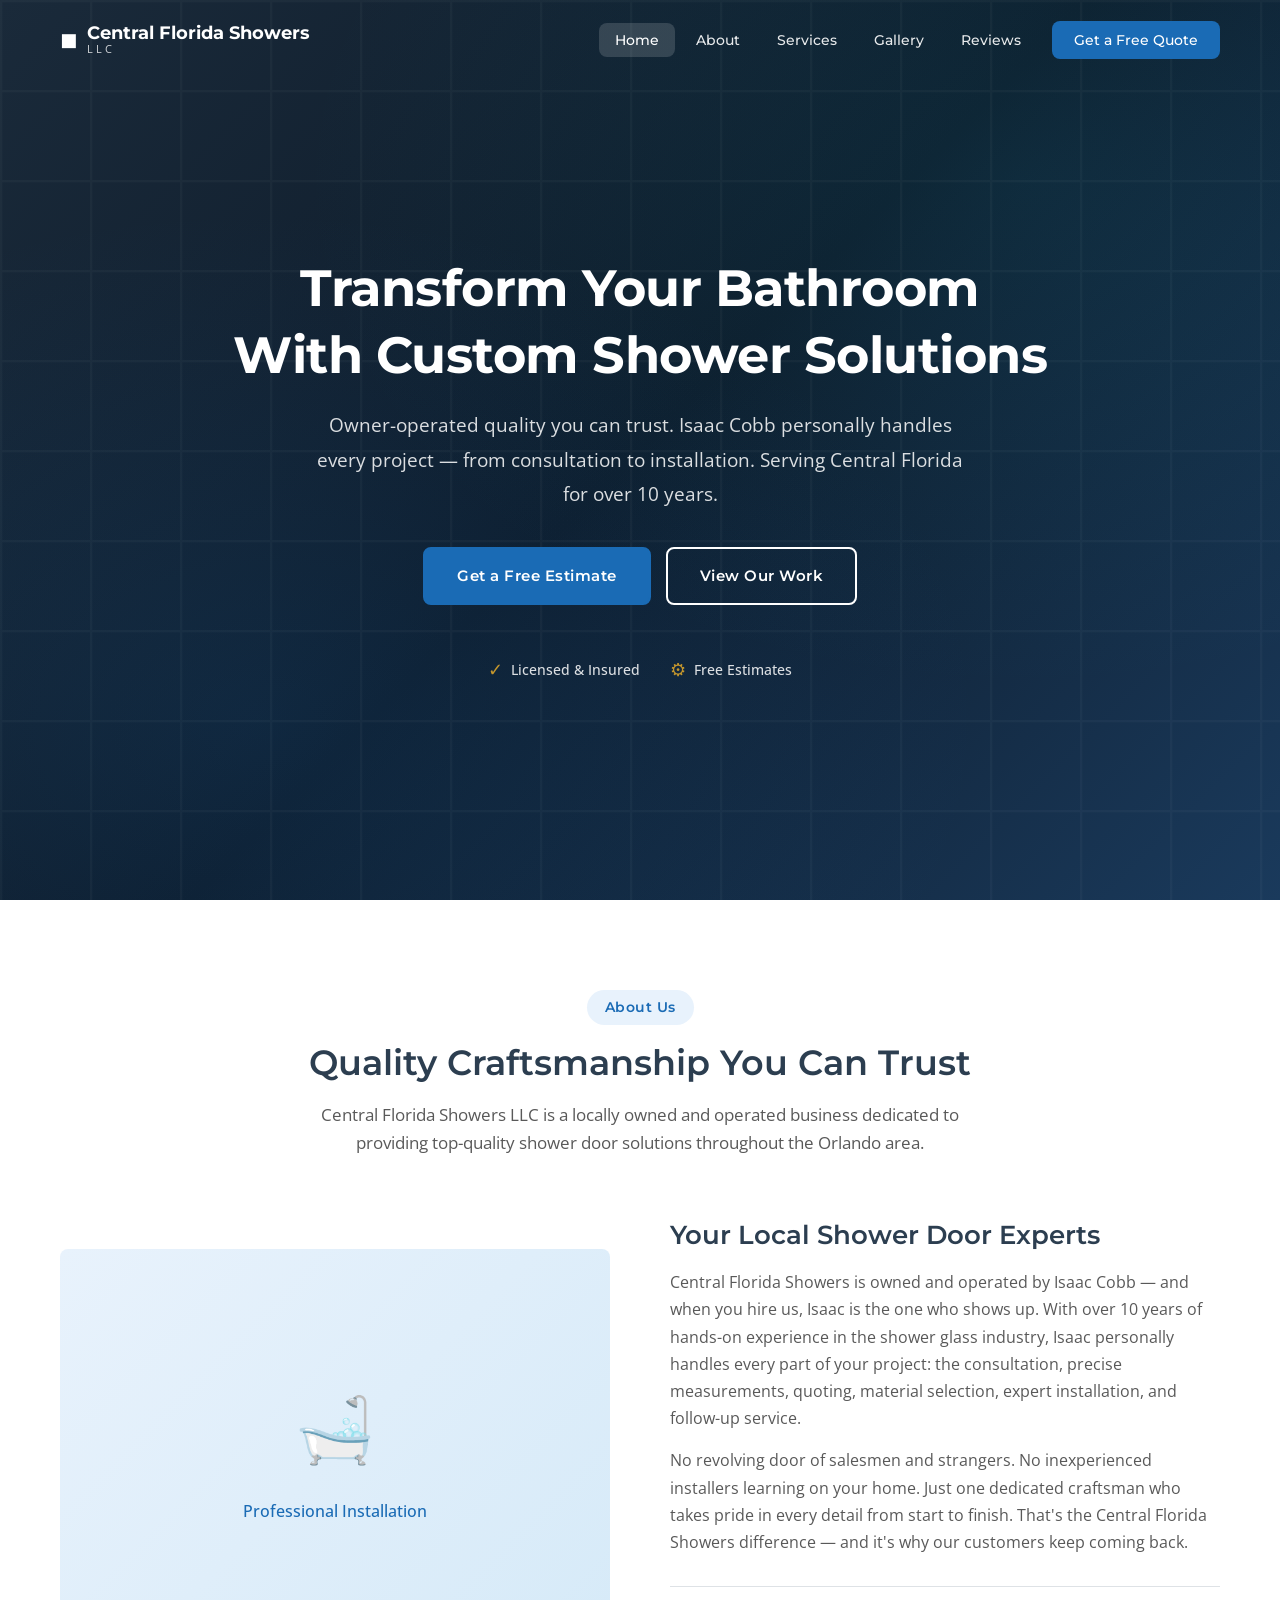
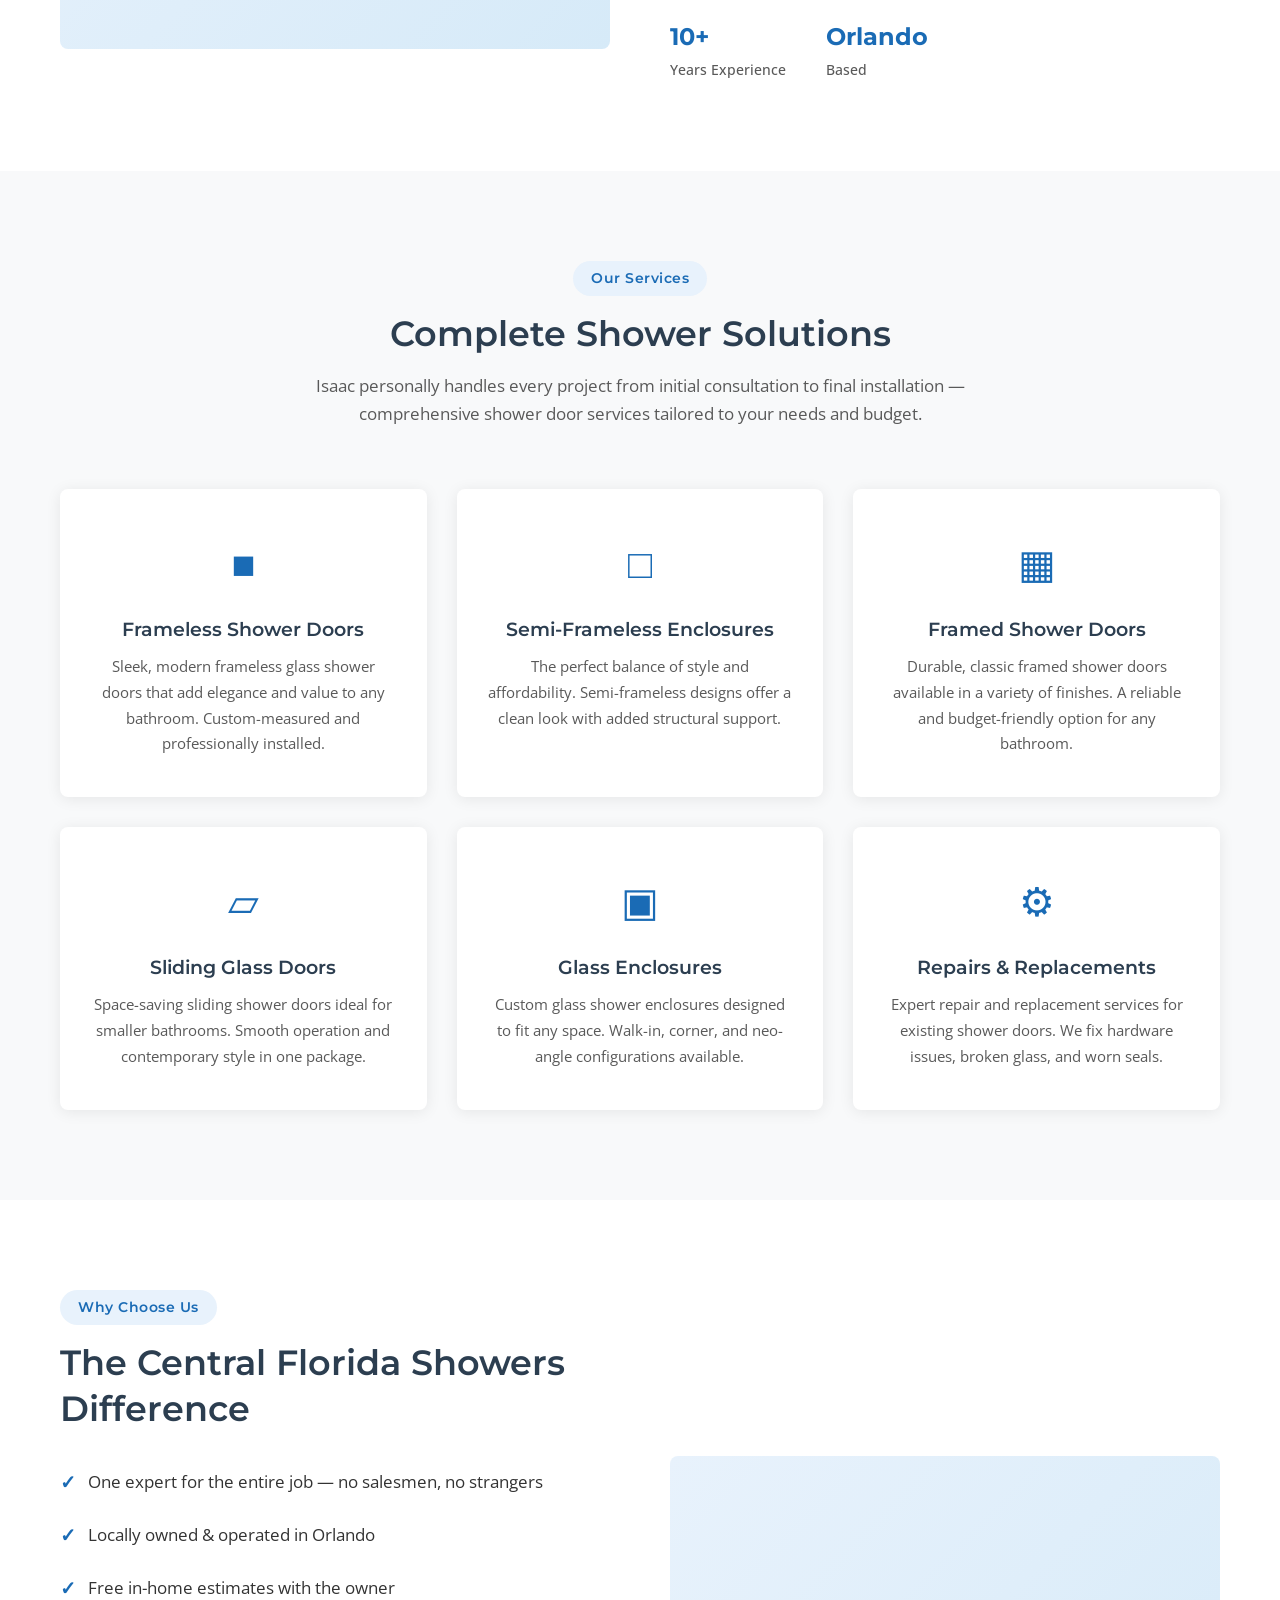
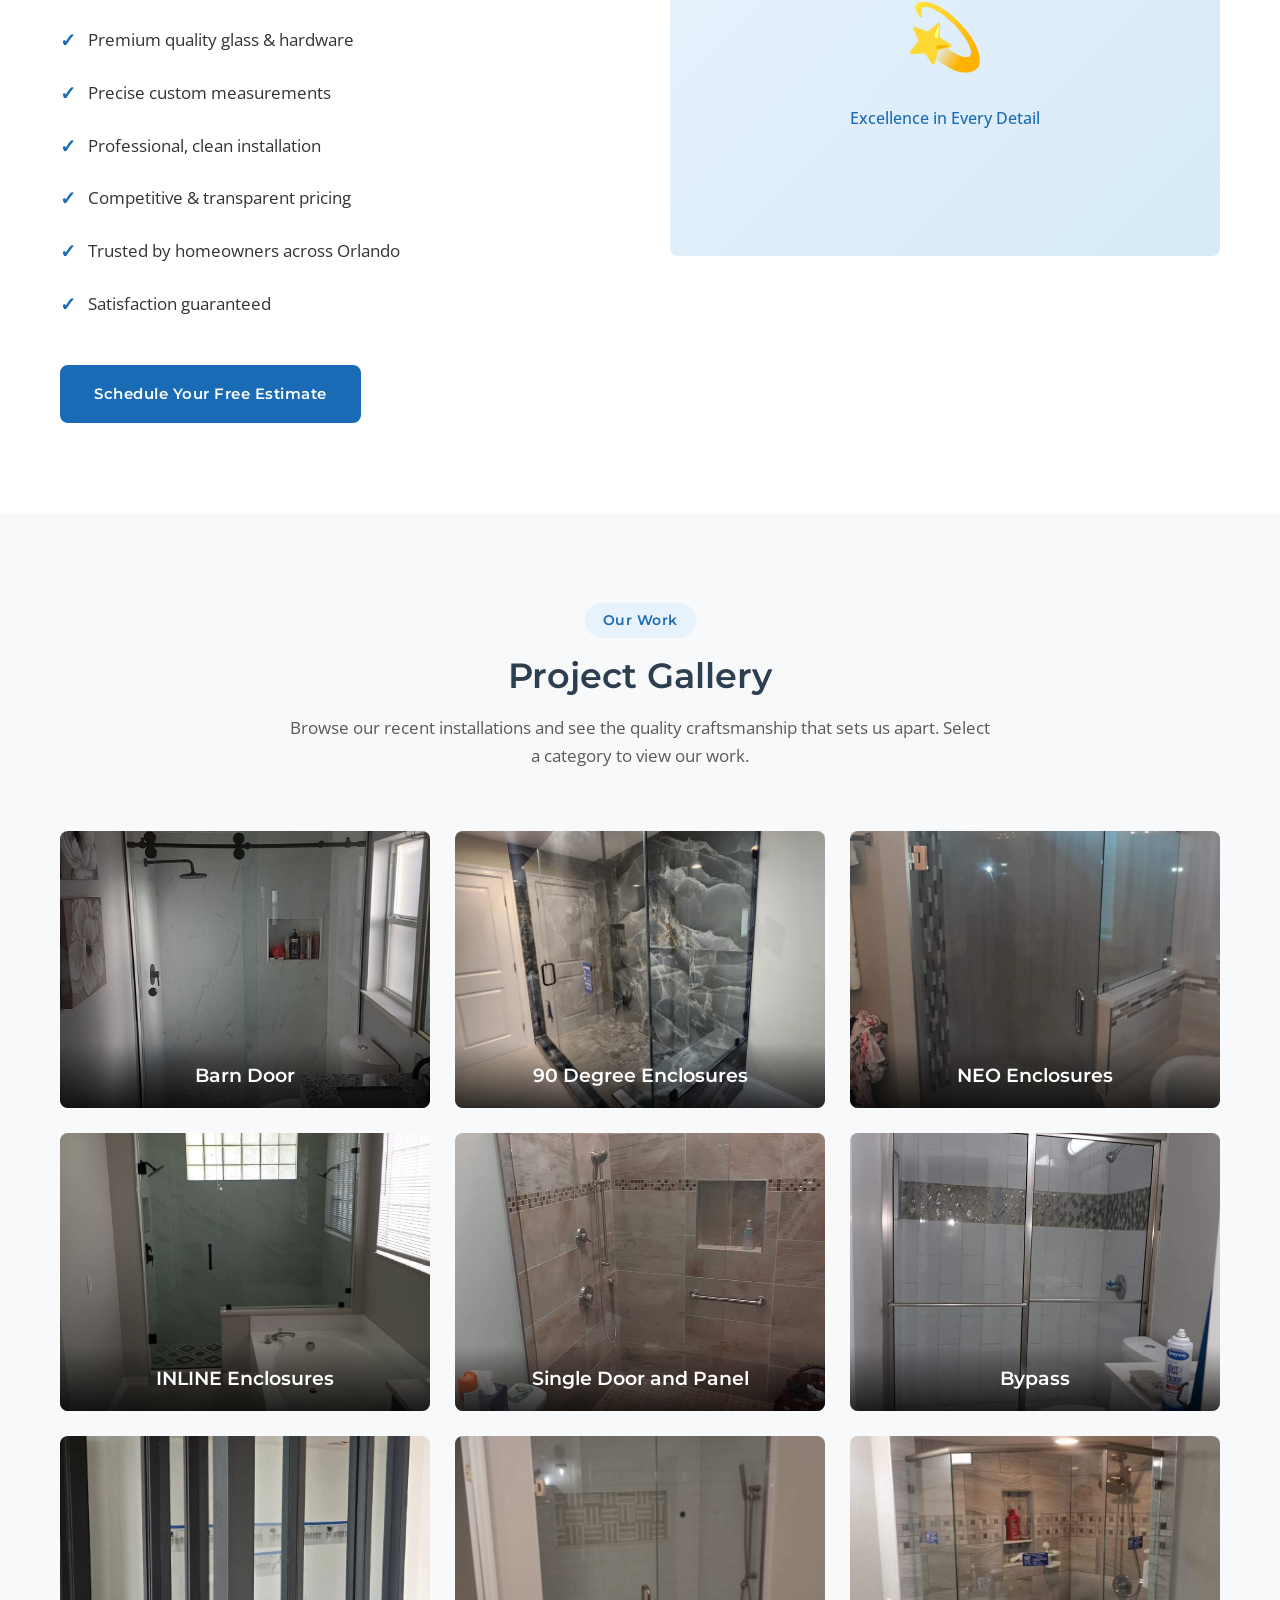
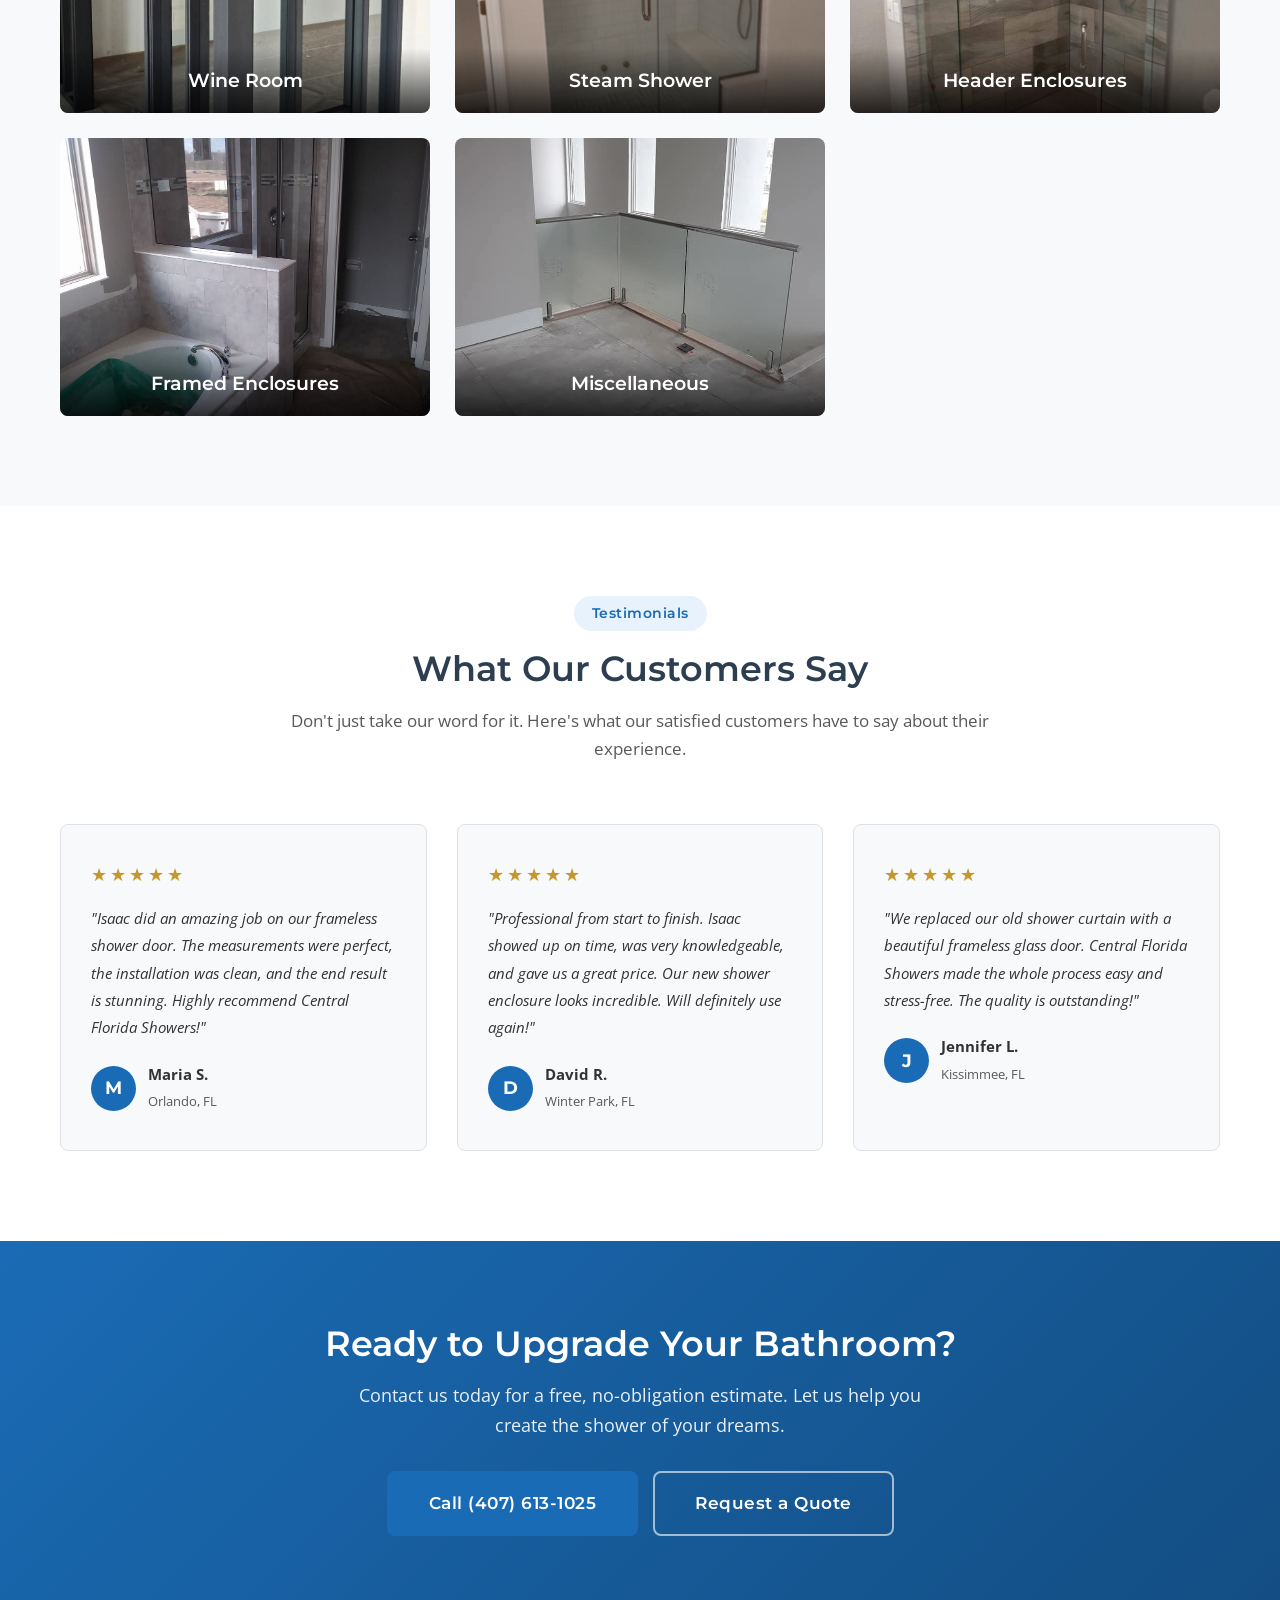
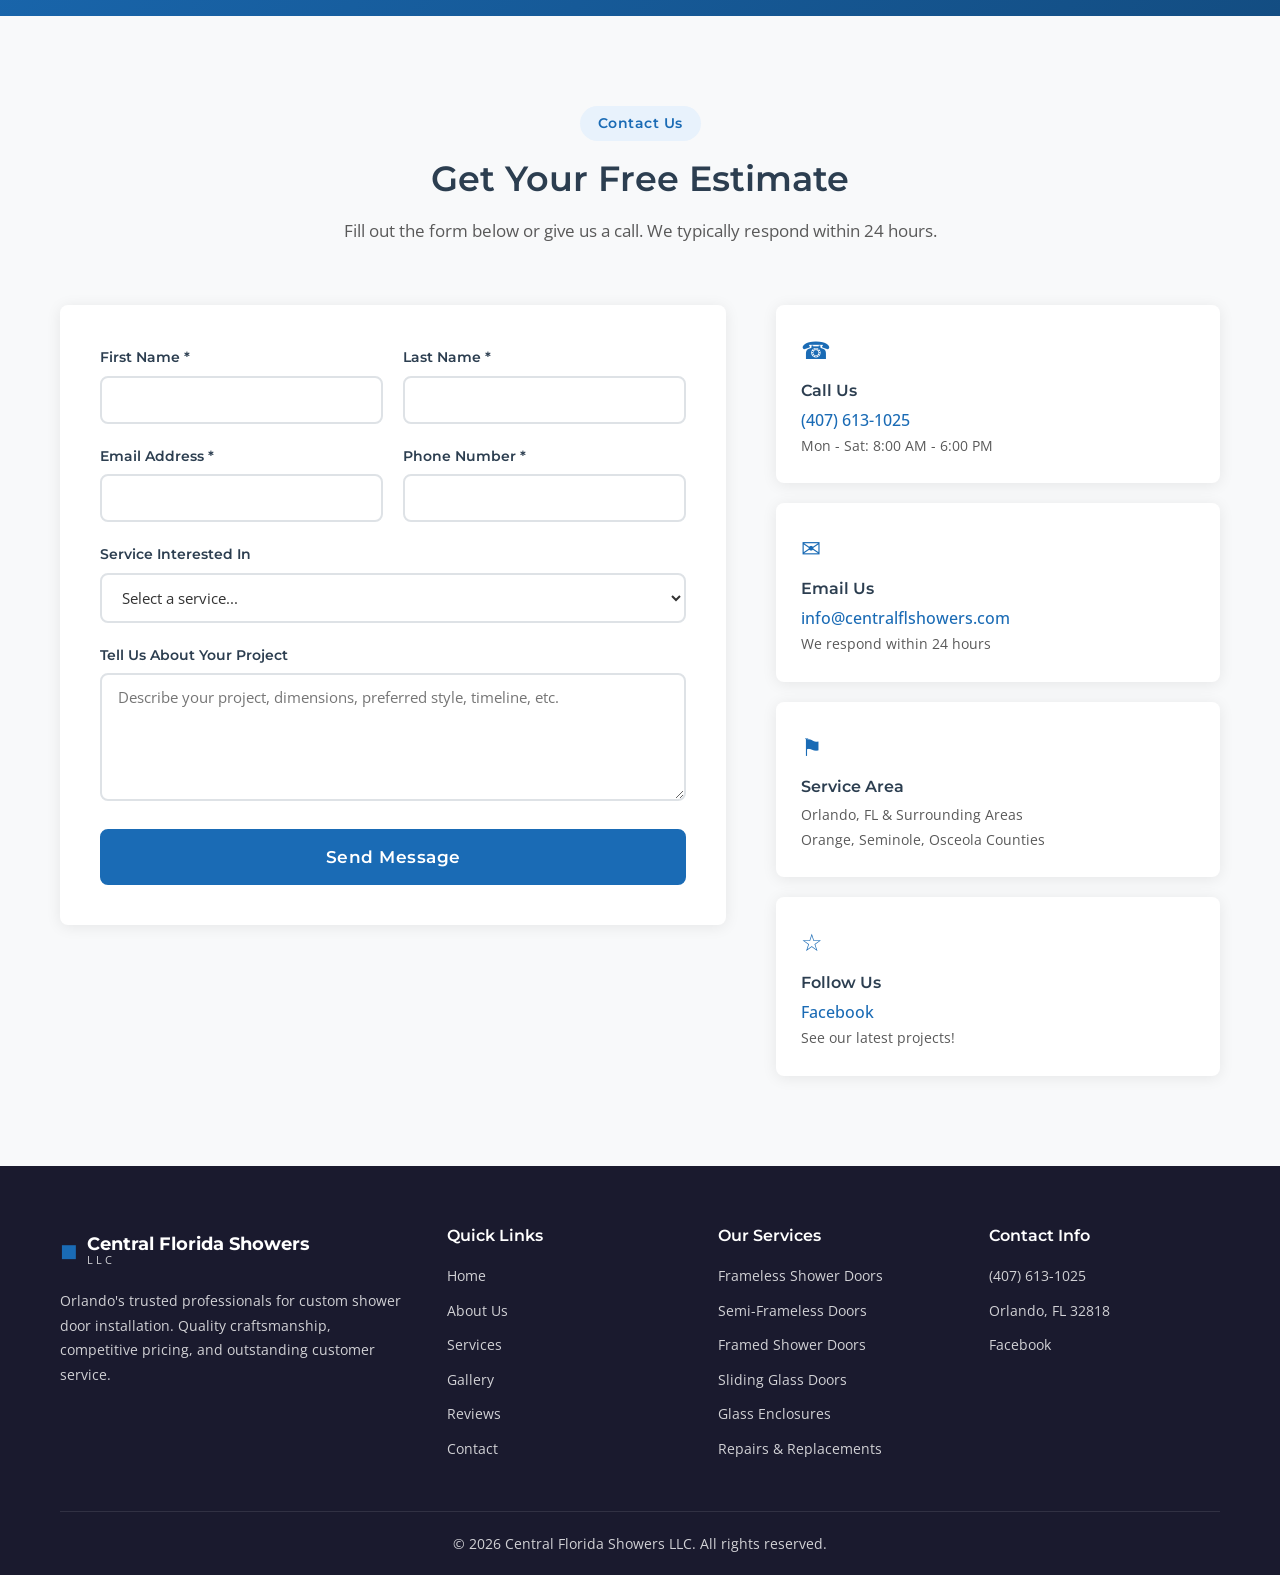
==== commit 3bbb6fc2: "Refactor gallery into category cards with separate detail page Main page now shows 11 category thumb" ====
--- a/index.html
+++ b/index.html
@@ -180,2446 +180,75 @@
       <div class="section-header">
         <span class="section-tag">Our Work</span>
         <h2 class="section-title" id="gallery-heading">Project Gallery</h2>
-        <p class="section-subtitle">Browse our recent installations and see the quality craftsmanship that sets us apart.</p>
-      </div>
-      <div class="gallery-filters" role="group" aria-label="Filter gallery by project type">
-        <button class="filter-btn active" data-filter="all" aria-pressed="true">All Projects</button>
-        <button class="filter-btn" data-filter="barn-door" aria-pressed="false">Barn Door</button>
-        <button class="filter-btn" data-filter="90-degree" aria-pressed="false">90 Degree Enclosures</button>
-        <button class="filter-btn" data-filter="neo" aria-pressed="false">NEO Enclosures</button>
-        <button class="filter-btn" data-filter="inline" aria-pressed="false">INLINE Enclosures</button>
-        <button class="filter-btn" data-filter="single-door" aria-pressed="false">Single Door and Panel</button>
-        <button class="filter-btn" data-filter="bypass" aria-pressed="false">Bypass</button>
-        <button class="filter-btn" data-filter="wine-room" aria-pressed="false">Wine Room</button>
-        <button class="filter-btn" data-filter="steam-shower" aria-pressed="false">Steam Shower</button>
-        <button class="filter-btn" data-filter="header" aria-pressed="false">Header Enclosures</button>
-        <button class="filter-btn" data-filter="framed" aria-pressed="false">Framed Enclosures</button>
-        <button class="filter-btn" data-filter="misc" aria-pressed="false">Miscellaneous</button>
-      </div>
-      <div class="gallery-grid" role="list" aria-label="Project gallery images">
-        <div class="gallery-item" data-category="barn-door" role="listitem" tabindex="0" aria-label="Barn Door - click to enlarge">
+        <p class="section-subtitle">Browse our recent installations and see the quality craftsmanship that sets us apart. Select a category to view our work.</p>
+      </div>
+      <div class="category-grid" role="list" aria-label="Gallery categories">
+        <a href="gallery.html?category=barn-door" class="category-card" role="listitem">
           <img src="images/Barndoor/634076682_1231556045770738_8565374600733164610_n.jpg" alt="Barn Door" loading="lazy">
-          <div class="gallery-overlay" aria-hidden="true">
-            <span class="gallery-zoom">&#43;</span>
-            <p>Barn Door</p>
-          </div>
-        </div>
-        <div class="gallery-item" data-category="barn-door" role="listitem" tabindex="0" aria-label="Barn Door - click to enlarge">
-          <img src="images/Barndoor/637131182_2097231530817496_8898939450190356560_n.jpg" alt="Barn Door" loading="lazy">
-          <div class="gallery-overlay" aria-hidden="true">
-            <span class="gallery-zoom">&#43;</span>
-            <p>Barn Door</p>
-          </div>
-        </div>
-        <div class="gallery-item" data-category="barn-door" role="listitem" tabindex="0" aria-label="Barn Door - click to enlarge">
-          <img src="images/Barndoor/637159919_1626319142055673_7637308480597429713_n.jpg" alt="Barn Door" loading="lazy">
-          <div class="gallery-overlay" aria-hidden="true">
-            <span class="gallery-zoom">&#43;</span>
-            <p>Barn Door</p>
-          </div>
-        </div>
-        <div class="gallery-item" data-category="barn-door" role="listitem" tabindex="0" aria-label="Barn Door - click to enlarge">
-          <img src="images/Barndoor/637392626_743646798625438_7974922800744473036_n.jpg" alt="Barn Door" loading="lazy">
-          <div class="gallery-overlay" aria-hidden="true">
-            <span class="gallery-zoom">&#43;</span>
-            <p>Barn Door</p>
-          </div>
-        </div>
-        <div class="gallery-item" data-category="barn-door" role="listitem" tabindex="0" aria-label="Barn Door - click to enlarge">
-          <img src="images/Barndoor/638323600_1484935266591442_9168039287492290815_n.jpg" alt="Barn Door" loading="lazy">
-          <div class="gallery-overlay" aria-hidden="true">
-            <span class="gallery-zoom">&#43;</span>
-            <p>Barn Door</p>
-          </div>
-        </div>
-        <div class="gallery-item" data-category="barn-door" role="listitem" tabindex="0" aria-label="Barn Door - click to enlarge">
-          <img src="images/Barndoor/638338529_1434815261713375_4905226230765740859_n.jpg" alt="Barn Door" loading="lazy">
-          <div class="gallery-overlay" aria-hidden="true">
-            <span class="gallery-zoom">&#43;</span>
-            <p>Barn Door</p>
-          </div>
-        </div>
-        <div class="gallery-item" data-category="barn-door" role="listitem" tabindex="0" aria-label="Barn Door - click to enlarge">
-          <img src="images/Barndoor/638338529_919881964074608_6451724027781388119_n.jpg" alt="Barn Door" loading="lazy">
-          <div class="gallery-overlay" aria-hidden="true">
-            <span class="gallery-zoom">&#43;</span>
-            <p>Barn Door</p>
-          </div>
-        </div>
-        <div class="gallery-item" data-category="barn-door" role="listitem" tabindex="0" aria-label="Barn Door - click to enlarge">
-          <img src="images/Barndoor/638350389_906854928646339_2646539319944076596_n.jpg" alt="Barn Door" loading="lazy">
-          <div class="gallery-overlay" aria-hidden="true">
-            <span class="gallery-zoom">&#43;</span>
-            <p>Barn Door</p>
-          </div>
-        </div>
-        <div class="gallery-item" data-category="barn-door" role="listitem" tabindex="0" aria-label="Barn Door - click to enlarge">
-          <img src="images/Barndoor/638353584_939549168573220_228219502679174243_n.jpg" alt="Barn Door" loading="lazy">
-          <div class="gallery-overlay" aria-hidden="true">
-            <span class="gallery-zoom">&#43;</span>
-            <p>Barn Door</p>
-          </div>
-        </div>
-        <div class="gallery-item" data-category="barn-door" role="listitem" tabindex="0" aria-label="Barn Door - click to enlarge">
-          <img src="images/Barndoor/638468784_1387190369876728_4268845778379149584_n.jpg" alt="Barn Door" loading="lazy">
-          <div class="gallery-overlay" aria-hidden="true">
-            <span class="gallery-zoom">&#43;</span>
-            <p>Barn Door</p>
-          </div>
-        </div>
-        <div class="gallery-item" data-category="barn-door" role="listitem" tabindex="0" aria-label="Barn Door - click to enlarge">
-          <img src="images/Barndoor/639436480_1254171870113777_2585177241026991023_n.jpg" alt="Barn Door" loading="lazy">
-          <div class="gallery-overlay" aria-hidden="true">
-            <span class="gallery-zoom">&#43;</span>
-            <p>Barn Door</p>
-          </div>
-        </div>
-        <div class="gallery-item" data-category="barn-door" role="listitem" tabindex="0" aria-label="Barn Door - click to enlarge">
-          <img src="images/Barndoor/639459384_2361771204261034_3874119150134371997_n.jpg" alt="Barn Door" loading="lazy">
-          <div class="gallery-overlay" aria-hidden="true">
-            <span class="gallery-zoom">&#43;</span>
-            <p>Barn Door</p>
-          </div>
-        </div>
-        <div class="gallery-item" data-category="barn-door" role="listitem" tabindex="0" aria-label="Barn Door - click to enlarge">
-          <img src="images/Barndoor/639619238_1955443905327657_3385001693475368776_n.jpg" alt="Barn Door" loading="lazy">
-          <div class="gallery-overlay" aria-hidden="true">
-            <span class="gallery-zoom">&#43;</span>
-            <p>Barn Door</p>
-          </div>
-        </div>
-        <div class="gallery-item" data-category="barn-door" role="listitem" tabindex="0" aria-label="Barn Door - click to enlarge">
-          <img src="images/Barndoor/639692145_1249908324024221_2040680409391384528_n.jpg" alt="Barn Door" loading="lazy">
-          <div class="gallery-overlay" aria-hidden="true">
-            <span class="gallery-zoom">&#43;</span>
-            <p>Barn Door</p>
-          </div>
-        </div>
-        <div class="gallery-item" data-category="barn-door" role="listitem" tabindex="0" aria-label="Barn Door - click to enlarge">
-          <img src="images/Barndoor/639711452_1979773382923520_6002799522156074437_n.jpg" alt="Barn Door" loading="lazy">
-          <div class="gallery-overlay" aria-hidden="true">
-            <span class="gallery-zoom">&#43;</span>
-            <p>Barn Door</p>
-          </div>
-        </div>
-        <div class="gallery-item" data-category="barn-door" role="listitem" tabindex="0" aria-label="Barn Door - click to enlarge">
-          <img src="images/Barndoor/639729128_2618762258502685_8261544042000923842_n.jpg" alt="Barn Door" loading="lazy">
-          <div class="gallery-overlay" aria-hidden="true">
-            <span class="gallery-zoom">&#43;</span>
-            <p>Barn Door</p>
-          </div>
-        </div>
-        <div class="gallery-item" data-category="barn-door" role="listitem" tabindex="0" aria-label="Barn Door - click to enlarge">
-          <img src="images/Barndoor/640115666_2335131296964405_1173702524258778997_n%20(1).jpg" alt="Barn Door" loading="lazy">
-          <div class="gallery-overlay" aria-hidden="true">
-            <span class="gallery-zoom">&#43;</span>
-            <p>Barn Door</p>
-          </div>
-        </div>
-        <div class="gallery-item" data-category="barn-door" role="listitem" tabindex="0" aria-label="Barn Door - click to enlarge">
-          <img src="images/Barndoor/640115666_2335131296964405_1173702524258778997_n.jpg" alt="Barn Door" loading="lazy">
-          <div class="gallery-overlay" aria-hidden="true">
-            <span class="gallery-zoom">&#43;</span>
-            <p>Barn Door</p>
-          </div>
-        </div>
-        <div class="gallery-item" data-category="barn-door" role="listitem" tabindex="0" aria-label="Barn Door - click to enlarge">
-          <img src="images/Barndoor/640190765_1617708396246911_4878360738611157347_n.jpg" alt="Barn Door" loading="lazy">
-          <div class="gallery-overlay" aria-hidden="true">
-            <span class="gallery-zoom">&#43;</span>
-            <p>Barn Door</p>
-          </div>
-        </div>
-        <div class="gallery-item" data-category="barn-door" role="listitem" tabindex="0" aria-label="Barn Door - click to enlarge">
-          <img src="images/Barndoor/640432776_950781687404637_8481884517136576135_n.jpg" alt="Barn Door" loading="lazy">
-          <div class="gallery-overlay" aria-hidden="true">
-            <span class="gallery-zoom">&#43;</span>
-            <p>Barn Door</p>
-          </div>
-        </div>
-        <div class="gallery-item" data-category="barn-door" role="listitem" tabindex="0" aria-label="Barn Door - click to enlarge">
-          <img src="images/Barndoor/640687733_2079892196128716_7247769262394138655_n.jpg" alt="Barn Door" loading="lazy">
-          <div class="gallery-overlay" aria-hidden="true">
-            <span class="gallery-zoom">&#43;</span>
-            <p>Barn Door</p>
-          </div>
-        </div>
-        <div class="gallery-item" data-category="barn-door" role="listitem" tabindex="0" aria-label="Barn Door - click to enlarge">
-          <img src="images/Barndoor/640742040_941798281678888_6434629231911230262_n.jpg" alt="Barn Door" loading="lazy">
-          <div class="gallery-overlay" aria-hidden="true">
-            <span class="gallery-zoom">&#43;</span>
-            <p>Barn Door</p>
-          </div>
-        </div>
-        <div class="gallery-item" data-category="barn-door" role="listitem" tabindex="0" aria-label="Barn Door - click to enlarge">
-          <img src="images/Barndoor/640904430_1643949489948948_5709840014855308281_n.jpg" alt="Barn Door" loading="lazy">
-          <div class="gallery-overlay" aria-hidden="true">
-            <span class="gallery-zoom">&#43;</span>
-            <p>Barn Door</p>
-          </div>
-        </div>
-        <div class="gallery-item" data-category="barn-door" role="listitem" tabindex="0" aria-label="Barn Door - click to enlarge">
-          <img src="images/Barndoor/641429611_27026042036985717_3815526090226492218_n.jpg" alt="Barn Door" loading="lazy">
-          <div class="gallery-overlay" aria-hidden="true">
-            <span class="gallery-zoom">&#43;</span>
-            <p>Barn Door</p>
-          </div>
-        </div>
-        <div class="gallery-item" data-category="barn-door" role="listitem" tabindex="0" aria-label="Barn Door - click to enlarge">
-          <img src="images/Barndoor/641463805_817085321397391_5155322193163592929_n.jpg" alt="Barn Door" loading="lazy">
-          <div class="gallery-overlay" aria-hidden="true">
-            <span class="gallery-zoom">&#43;</span>
-            <p>Barn Door</p>
-          </div>
-        </div>
-        <div class="gallery-item" data-category="barn-door" role="listitem" tabindex="0" aria-label="Barn Door - click to enlarge">
-          <img src="images/Barndoor/641651320_2142326189867513_8775668284898879885_n.jpg" alt="Barn Door" loading="lazy">
-          <div class="gallery-overlay" aria-hidden="true">
-            <span class="gallery-zoom">&#43;</span>
-            <p>Barn Door</p>
-          </div>
-        </div>
-        <div class="gallery-item" data-category="barn-door" role="listitem" tabindex="0" aria-label="Barn Door - click to enlarge">
-          <img src="images/Barndoor/641691450_1395636041876208_6941539673662491459_n.jpg" alt="Barn Door" loading="lazy">
-          <div class="gallery-overlay" aria-hidden="true">
-            <span class="gallery-zoom">&#43;</span>
-            <p>Barn Door</p>
-          </div>
-        </div>
-        <div class="gallery-item" data-category="barn-door" role="listitem" tabindex="0" aria-label="Barn Door - click to enlarge">
-          <img src="images/Barndoor/641775004_1638502573819653_1809143298339449488_n.jpg" alt="Barn Door" loading="lazy">
-          <div class="gallery-overlay" aria-hidden="true">
-            <span class="gallery-zoom">&#43;</span>
-            <p>Barn Door</p>
-          </div>
-        </div>
-        <div class="gallery-item" data-category="barn-door" role="listitem" tabindex="0" aria-label="Barn Door - click to enlarge">
-          <img src="images/Barndoor/642310652_1848863219120185_4969871713070710543_n.jpg" alt="Barn Door" loading="lazy">
-          <div class="gallery-overlay" aria-hidden="true">
-            <span class="gallery-zoom">&#43;</span>
-            <p>Barn Door</p>
-          </div>
-        </div>
-        <div class="gallery-item" data-category="barn-door" role="listitem" tabindex="0" aria-label="Barn Door - click to enlarge">
-          <img src="images/Barndoor/642569121_926414600347717_4737275381478430245_n.jpg" alt="Barn Door" loading="lazy">
-          <div class="gallery-overlay" aria-hidden="true">
-            <span class="gallery-zoom">&#43;</span>
-            <p>Barn Door</p>
-          </div>
-        </div>
-        <div class="gallery-item" data-category="barn-door" role="listitem" tabindex="0" aria-label="Barn Door - click to enlarge">
-          <img src="images/Barndoor/645034694_910168188664642_7590195432689663860_n.jpg" alt="Barn Door" loading="lazy">
-          <div class="gallery-overlay" aria-hidden="true">
-            <span class="gallery-zoom">&#43;</span>
-            <p>Barn Door</p>
-          </div>
-        </div>
-        <div class="gallery-item" data-category="barn-door" role="listitem" tabindex="0" aria-label="Barn Door - click to enlarge">
-          <img src="images/Barndoor/645415800_1420746076209020_3755030390194037581_n.jpg" alt="Barn Door" loading="lazy">
-          <div class="gallery-overlay" aria-hidden="true">
-            <span class="gallery-zoom">&#43;</span>
-            <p>Barn Door</p>
-          </div>
-        </div>
-        <div class="gallery-item" data-category="90-degree" role="listitem" tabindex="0" aria-label="90 Degree Enclosures - click to enlarge">
+          <div class="category-overlay">
+            <h3>Barn Door</h3>
+          </div>
+        </a>
+        <a href="gallery.html?category=90-degree" class="category-card" role="listitem">
           <img src="images/90%20Degree%20Enclosures/566216745_804216675834574_7334054967478865832_n.jpg" alt="90 Degree Enclosures" loading="lazy">
-          <div class="gallery-overlay" aria-hidden="true">
-            <span class="gallery-zoom">&#43;</span>
-            <p>90 Degree Enclosures</p>
-          </div>
-        </div>
-        <div class="gallery-item" data-category="90-degree" role="listitem" tabindex="0" aria-label="90 Degree Enclosures - click to enlarge">
-          <img src="images/90%20Degree%20Enclosures/566509948_1202258265127105_927651766554263179_n.jpg" alt="90 Degree Enclosures" loading="lazy">
-          <div class="gallery-overlay" aria-hidden="true">
-            <span class="gallery-zoom">&#43;</span>
-            <p>90 Degree Enclosures</p>
-          </div>
-        </div>
-        <div class="gallery-item" data-category="90-degree" role="listitem" tabindex="0" aria-label="90 Degree Enclosures - click to enlarge">
-          <img src="images/90%20Degree%20Enclosures/566535069_1422869249848176_7942767467332852412_n.jpg" alt="90 Degree Enclosures" loading="lazy">
-          <div class="gallery-overlay" aria-hidden="true">
-            <span class="gallery-zoom">&#43;</span>
-            <p>90 Degree Enclosures</p>
-          </div>
-        </div>
-        <div class="gallery-item" data-category="90-degree" role="listitem" tabindex="0" aria-label="90 Degree Enclosures - click to enlarge">
-          <img src="images/90%20Degree%20Enclosures/566552532_1904177820441027_605867151166193990_n.jpg" alt="90 Degree Enclosures" loading="lazy">
-          <div class="gallery-overlay" aria-hidden="true">
-            <span class="gallery-zoom">&#43;</span>
-            <p>90 Degree Enclosures</p>
-          </div>
-        </div>
-        <div class="gallery-item" data-category="90-degree" role="listitem" tabindex="0" aria-label="90 Degree Enclosures - click to enlarge">
-          <img src="images/90%20Degree%20Enclosures/567260123_1520037515888687_1269198772021295290_n.jpg" alt="90 Degree Enclosures" loading="lazy">
-          <div class="gallery-overlay" aria-hidden="true">
-            <span class="gallery-zoom">&#43;</span>
-            <p>90 Degree Enclosures</p>
-          </div>
-        </div>
-        <div class="gallery-item" data-category="90-degree" role="listitem" tabindex="0" aria-label="90 Degree Enclosures - click to enlarge">
-          <img src="images/90%20Degree%20Enclosures/608812116_1404916461216344_8212964122680703468_n.jpg" alt="90 Degree Enclosures" loading="lazy">
-          <div class="gallery-overlay" aria-hidden="true">
-            <span class="gallery-zoom">&#43;</span>
-            <p>90 Degree Enclosures</p>
-          </div>
-        </div>
-        <div class="gallery-item" data-category="90-degree" role="listitem" tabindex="0" aria-label="90 Degree Enclosures - click to enlarge">
-          <img src="images/90%20Degree%20Enclosures/619108856_912323361600857_1603266749137855141_n.jpg" alt="90 Degree Enclosures" loading="lazy">
-          <div class="gallery-overlay" aria-hidden="true">
-            <span class="gallery-zoom">&#43;</span>
-            <p>90 Degree Enclosures</p>
-          </div>
-        </div>
-        <div class="gallery-item" data-category="90-degree" role="listitem" tabindex="0" aria-label="90 Degree Enclosures - click to enlarge">
-          <img src="images/90%20Degree%20Enclosures/629848954_1363495532202453_1440373263217496507_n.jpg" alt="90 Degree Enclosures" loading="lazy">
-          <div class="gallery-overlay" aria-hidden="true">
-            <span class="gallery-zoom">&#43;</span>
-            <p>90 Degree Enclosures</p>
-          </div>
-        </div>
-        <div class="gallery-item" data-category="90-degree" role="listitem" tabindex="0" aria-label="90 Degree Enclosures - click to enlarge">
-          <img src="images/90%20Degree%20Enclosures/635474130_1991960401734076_1639677203480485225_n.jpg" alt="90 Degree Enclosures" loading="lazy">
-          <div class="gallery-overlay" aria-hidden="true">
-            <span class="gallery-zoom">&#43;</span>
-            <p>90 Degree Enclosures</p>
-          </div>
-        </div>
-        <div class="gallery-item" data-category="90-degree" role="listitem" tabindex="0" aria-label="90 Degree Enclosures - click to enlarge">
-          <img src="images/90%20Degree%20Enclosures/636652447_899646546004674_3748971938390511661_n.jpg" alt="90 Degree Enclosures" loading="lazy">
-          <div class="gallery-overlay" aria-hidden="true">
-            <span class="gallery-zoom">&#43;</span>
-            <p>90 Degree Enclosures</p>
-          </div>
-        </div>
-        <div class="gallery-item" data-category="90-degree" role="listitem" tabindex="0" aria-label="90 Degree Enclosures - click to enlarge">
-          <img src="images/90%20Degree%20Enclosures/636674475_788865310349868_7806281505226343543_n.jpg" alt="90 Degree Enclosures" loading="lazy">
-          <div class="gallery-overlay" aria-hidden="true">
-            <span class="gallery-zoom">&#43;</span>
-            <p>90 Degree Enclosures</p>
-          </div>
-        </div>
-        <div class="gallery-item" data-category="90-degree" role="listitem" tabindex="0" aria-label="90 Degree Enclosures - click to enlarge">
-          <img src="images/90%20Degree%20Enclosures/636837566_1844757026198530_4023701969563523536_n.jpg" alt="90 Degree Enclosures" loading="lazy">
-          <div class="gallery-overlay" aria-hidden="true">
-            <span class="gallery-zoom">&#43;</span>
-            <p>90 Degree Enclosures</p>
-          </div>
-        </div>
-        <div class="gallery-item" data-category="90-degree" role="listitem" tabindex="0" aria-label="90 Degree Enclosures - click to enlarge">
-          <img src="images/90%20Degree%20Enclosures/637183606_1197501782169832_2640470663419018434_n.jpg" alt="90 Degree Enclosures" loading="lazy">
-          <div class="gallery-overlay" aria-hidden="true">
-            <span class="gallery-zoom">&#43;</span>
-            <p>90 Degree Enclosures</p>
-          </div>
-        </div>
-        <div class="gallery-item" data-category="90-degree" role="listitem" tabindex="0" aria-label="90 Degree Enclosures - click to enlarge">
-          <img src="images/90%20Degree%20Enclosures/637242004_1077908717866614_6055199978233786294_n.jpg" alt="90 Degree Enclosures" loading="lazy">
-          <div class="gallery-overlay" aria-hidden="true">
-            <span class="gallery-zoom">&#43;</span>
-            <p>90 Degree Enclosures</p>
-          </div>
-        </div>
-        <div class="gallery-item" data-category="90-degree" role="listitem" tabindex="0" aria-label="90 Degree Enclosures - click to enlarge">
-          <img src="images/90%20Degree%20Enclosures/637733981_904808332412821_6123809735070698105_n.jpg" alt="90 Degree Enclosures" loading="lazy">
-          <div class="gallery-overlay" aria-hidden="true">
-            <span class="gallery-zoom">&#43;</span>
-            <p>90 Degree Enclosures</p>
-          </div>
-        </div>
-        <div class="gallery-item" data-category="90-degree" role="listitem" tabindex="0" aria-label="90 Degree Enclosures - click to enlarge">
-          <img src="images/90%20Degree%20Enclosures/638291918_1455240702769631_6090812709325552035_n.jpg" alt="90 Degree Enclosures" loading="lazy">
-          <div class="gallery-overlay" aria-hidden="true">
-            <span class="gallery-zoom">&#43;</span>
-            <p>90 Degree Enclosures</p>
-          </div>
-        </div>
-        <div class="gallery-item" data-category="90-degree" role="listitem" tabindex="0" aria-label="90 Degree Enclosures - click to enlarge">
-          <img src="images/90%20Degree%20Enclosures/638291918_759223870575064_4273328106793838514_n.jpg" alt="90 Degree Enclosures" loading="lazy">
-          <div class="gallery-overlay" aria-hidden="true">
-            <span class="gallery-zoom">&#43;</span>
-            <p>90 Degree Enclosures</p>
-          </div>
-        </div>
-        <div class="gallery-item" data-category="90-degree" role="listitem" tabindex="0" aria-label="90 Degree Enclosures - click to enlarge">
-          <img src="images/90%20Degree%20Enclosures/638295129_4367109980101741_6407674944507054473_n.jpg" alt="90 Degree Enclosures" loading="lazy">
-          <div class="gallery-overlay" aria-hidden="true">
-            <span class="gallery-zoom">&#43;</span>
-            <p>90 Degree Enclosures</p>
-          </div>
-        </div>
-        <div class="gallery-item" data-category="90-degree" role="listitem" tabindex="0" aria-label="90 Degree Enclosures - click to enlarge">
-          <img src="images/90%20Degree%20Enclosures/638374484_1663237738445781_4731781323462284890_n.jpg" alt="90 Degree Enclosures" loading="lazy">
-          <div class="gallery-overlay" aria-hidden="true">
-            <span class="gallery-zoom">&#43;</span>
-            <p>90 Degree Enclosures</p>
-          </div>
-        </div>
-        <div class="gallery-item" data-category="90-degree" role="listitem" tabindex="0" aria-label="90 Degree Enclosures - click to enlarge">
-          <img src="images/90%20Degree%20Enclosures/638412339_1001738523027392_4156778995346235566_n.jpg" alt="90 Degree Enclosures" loading="lazy">
-          <div class="gallery-overlay" aria-hidden="true">
-            <span class="gallery-zoom">&#43;</span>
-            <p>90 Degree Enclosures</p>
-          </div>
-        </div>
-        <div class="gallery-item" data-category="90-degree" role="listitem" tabindex="0" aria-label="90 Degree Enclosures - click to enlarge">
-          <img src="images/90%20Degree%20Enclosures/638428633_1677526757026949_3920875590473317594_n.jpg" alt="90 Degree Enclosures" loading="lazy">
-          <div class="gallery-overlay" aria-hidden="true">
-            <span class="gallery-zoom">&#43;</span>
-            <p>90 Degree Enclosures</p>
-          </div>
-        </div>
-        <div class="gallery-item" data-category="90-degree" role="listitem" tabindex="0" aria-label="90 Degree Enclosures - click to enlarge">
-          <img src="images/90%20Degree%20Enclosures/638432571_2015274462402065_6961558103831077234_n%20(1).jpg" alt="90 Degree Enclosures" loading="lazy">
-          <div class="gallery-overlay" aria-hidden="true">
-            <span class="gallery-zoom">&#43;</span>
-            <p>90 Degree Enclosures</p>
-          </div>
-        </div>
-        <div class="gallery-item" data-category="90-degree" role="listitem" tabindex="0" aria-label="90 Degree Enclosures - click to enlarge">
-          <img src="images/90%20Degree%20Enclosures/638432571_2015274462402065_6961558103831077234_n.jpg" alt="90 Degree Enclosures" loading="lazy">
-          <div class="gallery-overlay" aria-hidden="true">
-            <span class="gallery-zoom">&#43;</span>
-            <p>90 Degree Enclosures</p>
-          </div>
-        </div>
-        <div class="gallery-item" data-category="90-degree" role="listitem" tabindex="0" aria-label="90 Degree Enclosures - click to enlarge">
-          <img src="images/90%20Degree%20Enclosures/638440263_1423200372631961_3585119488238417132_n.jpg" alt="90 Degree Enclosures" loading="lazy">
-          <div class="gallery-overlay" aria-hidden="true">
-            <span class="gallery-zoom">&#43;</span>
-            <p>90 Degree Enclosures</p>
-          </div>
-        </div>
-        <div class="gallery-item" data-category="90-degree" role="listitem" tabindex="0" aria-label="90 Degree Enclosures - click to enlarge">
-          <img src="images/90%20Degree%20Enclosures/638444019_1884688118818283_4163312999023404527_n.jpg" alt="90 Degree Enclosures" loading="lazy">
-          <div class="gallery-overlay" aria-hidden="true">
-            <span class="gallery-zoom">&#43;</span>
-            <p>90 Degree Enclosures</p>
-          </div>
-        </div>
-        <div class="gallery-item" data-category="90-degree" role="listitem" tabindex="0" aria-label="90 Degree Enclosures - click to enlarge">
-          <img src="images/90%20Degree%20Enclosures/638521289_1621755455734292_6953101563159976838_n.jpg" alt="90 Degree Enclosures" loading="lazy">
-          <div class="gallery-overlay" aria-hidden="true">
-            <span class="gallery-zoom">&#43;</span>
-            <p>90 Degree Enclosures</p>
-          </div>
-        </div>
-        <div class="gallery-item" data-category="90-degree" role="listitem" tabindex="0" aria-label="90 Degree Enclosures - click to enlarge">
-          <img src="images/90%20Degree%20Enclosures/639452063_2051354358768524_7529945206726246227_n.jpg" alt="90 Degree Enclosures" loading="lazy">
-          <div class="gallery-overlay" aria-hidden="true">
-            <span class="gallery-zoom">&#43;</span>
-            <p>90 Degree Enclosures</p>
-          </div>
-        </div>
-        <div class="gallery-item" data-category="90-degree" role="listitem" tabindex="0" aria-label="90 Degree Enclosures - click to enlarge">
-          <img src="images/90%20Degree%20Enclosures/639452063_778054648692086_3668631095957921711_n.jpg" alt="90 Degree Enclosures" loading="lazy">
-          <div class="gallery-overlay" aria-hidden="true">
-            <span class="gallery-zoom">&#43;</span>
-            <p>90 Degree Enclosures</p>
-          </div>
-        </div>
-        <div class="gallery-item" data-category="90-degree" role="listitem" tabindex="0" aria-label="90 Degree Enclosures - click to enlarge">
-          <img src="images/90%20Degree%20Enclosures/639488656_1419260133008576_1930475211448465237_n.jpg" alt="90 Degree Enclosures" loading="lazy">
-          <div class="gallery-overlay" aria-hidden="true">
-            <span class="gallery-zoom">&#43;</span>
-            <p>90 Degree Enclosures</p>
-          </div>
-        </div>
-        <div class="gallery-item" data-category="90-degree" role="listitem" tabindex="0" aria-label="90 Degree Enclosures - click to enlarge">
-          <img src="images/90%20Degree%20Enclosures/639518518_1637569880588050_5365086397979329023_n.jpg" alt="90 Degree Enclosures" loading="lazy">
-          <div class="gallery-overlay" aria-hidden="true">
-            <span class="gallery-zoom">&#43;</span>
-            <p>90 Degree Enclosures</p>
-          </div>
-        </div>
-        <div class="gallery-item" data-category="90-degree" role="listitem" tabindex="0" aria-label="90 Degree Enclosures - click to enlarge">
-          <img src="images/90%20Degree%20Enclosures/639544352_950502447524041_7781140639451650104_n.jpg" alt="90 Degree Enclosures" loading="lazy">
-          <div class="gallery-overlay" aria-hidden="true">
-            <span class="gallery-zoom">&#43;</span>
-            <p>90 Degree Enclosures</p>
-          </div>
-        </div>
-        <div class="gallery-item" data-category="90-degree" role="listitem" tabindex="0" aria-label="90 Degree Enclosures - click to enlarge">
-          <img src="images/90%20Degree%20Enclosures/639549990_1426724188306261_6205491840977896212_n.jpg" alt="90 Degree Enclosures" loading="lazy">
-          <div class="gallery-overlay" aria-hidden="true">
-            <span class="gallery-zoom">&#43;</span>
-            <p>90 Degree Enclosures</p>
-          </div>
-        </div>
-        <div class="gallery-item" data-category="90-degree" role="listitem" tabindex="0" aria-label="90 Degree Enclosures - click to enlarge">
-          <img src="images/90%20Degree%20Enclosures/639549990_1591251082019502_8691949275531178401_n.jpg" alt="90 Degree Enclosures" loading="lazy">
-          <div class="gallery-overlay" aria-hidden="true">
-            <span class="gallery-zoom">&#43;</span>
-            <p>90 Degree Enclosures</p>
-          </div>
-        </div>
-        <div class="gallery-item" data-category="90-degree" role="listitem" tabindex="0" aria-label="90 Degree Enclosures - click to enlarge">
-          <img src="images/90%20Degree%20Enclosures/639558564_891595330388658_1396805755995792931_n.jpg" alt="90 Degree Enclosures" loading="lazy">
-          <div class="gallery-overlay" aria-hidden="true">
-            <span class="gallery-zoom">&#43;</span>
-            <p>90 Degree Enclosures</p>
-          </div>
-        </div>
-        <div class="gallery-item" data-category="90-degree" role="listitem" tabindex="0" aria-label="90 Degree Enclosures - click to enlarge">
-          <img src="images/90%20Degree%20Enclosures/639563888_800493065792157_6887849743537495833_n.jpg" alt="90 Degree Enclosures" loading="lazy">
-          <div class="gallery-overlay" aria-hidden="true">
-            <span class="gallery-zoom">&#43;</span>
-            <p>90 Degree Enclosures</p>
-          </div>
-        </div>
-        <div class="gallery-item" data-category="90-degree" role="listitem" tabindex="0" aria-label="90 Degree Enclosures - click to enlarge">
-          <img src="images/90%20Degree%20Enclosures/639572543_945891807913145_886107005083983707_n.jpg" alt="90 Degree Enclosures" loading="lazy">
-          <div class="gallery-overlay" aria-hidden="true">
-            <span class="gallery-zoom">&#43;</span>
-            <p>90 Degree Enclosures</p>
-          </div>
-        </div>
-        <div class="gallery-item" data-category="90-degree" role="listitem" tabindex="0" aria-label="90 Degree Enclosures - click to enlarge">
-          <img src="images/90%20Degree%20Enclosures/639610245_1528063488921000_8450526312084627728_n.jpg" alt="90 Degree Enclosures" loading="lazy">
-          <div class="gallery-overlay" aria-hidden="true">
-            <span class="gallery-zoom">&#43;</span>
-            <p>90 Degree Enclosures</p>
-          </div>
-        </div>
-        <div class="gallery-item" data-category="90-degree" role="listitem" tabindex="0" aria-label="90 Degree Enclosures - click to enlarge">
-          <img src="images/90%20Degree%20Enclosures/639729128_763025103548978_868175890497835020_n.jpg" alt="90 Degree Enclosures" loading="lazy">
-          <div class="gallery-overlay" aria-hidden="true">
-            <span class="gallery-zoom">&#43;</span>
-            <p>90 Degree Enclosures</p>
-          </div>
-        </div>
-        <div class="gallery-item" data-category="90-degree" role="listitem" tabindex="0" aria-label="90 Degree Enclosures - click to enlarge">
-          <img src="images/90%20Degree%20Enclosures/640103941_1381349304008013_9001806427484331153_n.jpg" alt="90 Degree Enclosures" loading="lazy">
-          <div class="gallery-overlay" aria-hidden="true">
-            <span class="gallery-zoom">&#43;</span>
-            <p>90 Degree Enclosures</p>
-          </div>
-        </div>
-        <div class="gallery-item" data-category="90-degree" role="listitem" tabindex="0" aria-label="90 Degree Enclosures - click to enlarge">
-          <img src="images/90%20Degree%20Enclosures/640103941_4447624275522505_7179731190418736128_n.jpg" alt="90 Degree Enclosures" loading="lazy">
-          <div class="gallery-overlay" aria-hidden="true">
-            <span class="gallery-zoom">&#43;</span>
-            <p>90 Degree Enclosures</p>
-          </div>
-        </div>
-        <div class="gallery-item" data-category="90-degree" role="listitem" tabindex="0" aria-label="90 Degree Enclosures - click to enlarge">
-          <img src="images/90%20Degree%20Enclosures/640115666_2517243965357489_2401189339747789498_n.jpg" alt="90 Degree Enclosures" loading="lazy">
-          <div class="gallery-overlay" aria-hidden="true">
-            <span class="gallery-zoom">&#43;</span>
-            <p>90 Degree Enclosures</p>
-          </div>
-        </div>
-        <div class="gallery-item" data-category="90-degree" role="listitem" tabindex="0" aria-label="90 Degree Enclosures - click to enlarge">
-          <img src="images/90%20Degree%20Enclosures/640118670_34012627721714123_6791004596464907735_n.jpg" alt="90 Degree Enclosures" loading="lazy">
-          <div class="gallery-overlay" aria-hidden="true">
-            <span class="gallery-zoom">&#43;</span>
-            <p>90 Degree Enclosures</p>
-          </div>
-        </div>
-        <div class="gallery-item" data-category="90-degree" role="listitem" tabindex="0" aria-label="90 Degree Enclosures - click to enlarge">
-          <img src="images/90%20Degree%20Enclosures/640121724_852220031193383_5562714349906558023_n.jpg" alt="90 Degree Enclosures" loading="lazy">
-          <div class="gallery-overlay" aria-hidden="true">
-            <span class="gallery-zoom">&#43;</span>
-            <p>90 Degree Enclosures</p>
-          </div>
-        </div>
-        <div class="gallery-item" data-category="90-degree" role="listitem" tabindex="0" aria-label="90 Degree Enclosures - click to enlarge">
-          <img src="images/90%20Degree%20Enclosures/640256701_1183987590273093_7603579376338957796_n.jpg" alt="90 Degree Enclosures" loading="lazy">
-          <div class="gallery-overlay" aria-hidden="true">
-            <span class="gallery-zoom">&#43;</span>
-            <p>90 Degree Enclosures</p>
-          </div>
-        </div>
-        <div class="gallery-item" data-category="90-degree" role="listitem" tabindex="0" aria-label="90 Degree Enclosures - click to enlarge">
-          <img src="images/90%20Degree%20Enclosures/640260074_1459521339147844_7431851675625552840_n.jpg" alt="90 Degree Enclosures" loading="lazy">
-          <div class="gallery-overlay" aria-hidden="true">
-            <span class="gallery-zoom">&#43;</span>
-            <p>90 Degree Enclosures</p>
-          </div>
-        </div>
-        <div class="gallery-item" data-category="90-degree" role="listitem" tabindex="0" aria-label="90 Degree Enclosures - click to enlarge">
-          <img src="images/90%20Degree%20Enclosures/640428756_1557792195511847_5766791986645609547_n.jpg" alt="90 Degree Enclosures" loading="lazy">
-          <div class="gallery-overlay" aria-hidden="true">
-            <span class="gallery-zoom">&#43;</span>
-            <p>90 Degree Enclosures</p>
-          </div>
-        </div>
-        <div class="gallery-item" data-category="90-degree" role="listitem" tabindex="0" aria-label="90 Degree Enclosures - click to enlarge">
-          <img src="images/90%20Degree%20Enclosures/640450625_1555989448837824_6474464397751790826_n.jpg" alt="90 Degree Enclosures" loading="lazy">
-          <div class="gallery-overlay" aria-hidden="true">
-            <span class="gallery-zoom">&#43;</span>
-            <p>90 Degree Enclosures</p>
-          </div>
-        </div>
-        <div class="gallery-item" data-category="90-degree" role="listitem" tabindex="0" aria-label="90 Degree Enclosures - click to enlarge">
-          <img src="images/90%20Degree%20Enclosures/640547763_1831109870930771_5069636573880487051_n.jpg" alt="90 Degree Enclosures" loading="lazy">
-          <div class="gallery-overlay" aria-hidden="true">
-            <span class="gallery-zoom">&#43;</span>
-            <p>90 Degree Enclosures</p>
-          </div>
-        </div>
-        <div class="gallery-item" data-category="90-degree" role="listitem" tabindex="0" aria-label="90 Degree Enclosures - click to enlarge">
-          <img src="images/90%20Degree%20Enclosures/640706533_1115790000639055_2957495670814710952_n.jpg" alt="90 Degree Enclosures" loading="lazy">
-          <div class="gallery-overlay" aria-hidden="true">
-            <span class="gallery-zoom">&#43;</span>
-            <p>90 Degree Enclosures</p>
-          </div>
-        </div>
-        <div class="gallery-item" data-category="90-degree" role="listitem" tabindex="0" aria-label="90 Degree Enclosures - click to enlarge">
-          <img src="images/90%20Degree%20Enclosures/640706533_1669869827789870_6613756485121283105_n.jpg" alt="90 Degree Enclosures" loading="lazy">
-          <div class="gallery-overlay" aria-hidden="true">
-            <span class="gallery-zoom">&#43;</span>
-            <p>90 Degree Enclosures</p>
-          </div>
-        </div>
-        <div class="gallery-item" data-category="90-degree" role="listitem" tabindex="0" aria-label="90 Degree Enclosures - click to enlarge">
-          <img src="images/90%20Degree%20Enclosures/640794954_1744093203472999_1367132611545023537_n.jpg" alt="90 Degree Enclosures" loading="lazy">
-          <div class="gallery-overlay" aria-hidden="true">
-            <span class="gallery-zoom">&#43;</span>
-            <p>90 Degree Enclosures</p>
-          </div>
-        </div>
-        <div class="gallery-item" data-category="90-degree" role="listitem" tabindex="0" aria-label="90 Degree Enclosures - click to enlarge">
-          <img src="images/90%20Degree%20Enclosures/640876498_777157272118777_6127556173280626796_n.jpg" alt="90 Degree Enclosures" loading="lazy">
-          <div class="gallery-overlay" aria-hidden="true">
-            <span class="gallery-zoom">&#43;</span>
-            <p>90 Degree Enclosures</p>
-          </div>
-        </div>
-        <div class="gallery-item" data-category="90-degree" role="listitem" tabindex="0" aria-label="90 Degree Enclosures - click to enlarge">
-          <img src="images/90%20Degree%20Enclosures/640923784_762313913304954_3920993908131595023_n%20(1).jpg" alt="90 Degree Enclosures" loading="lazy">
-          <div class="gallery-overlay" aria-hidden="true">
-            <span class="gallery-zoom">&#43;</span>
-            <p>90 Degree Enclosures</p>
-          </div>
-        </div>
-        <div class="gallery-item" data-category="90-degree" role="listitem" tabindex="0" aria-label="90 Degree Enclosures - click to enlarge">
-          <img src="images/90%20Degree%20Enclosures/640923784_762313913304954_3920993908131595023_n.jpg" alt="90 Degree Enclosures" loading="lazy">
-          <div class="gallery-overlay" aria-hidden="true">
-            <span class="gallery-zoom">&#43;</span>
-            <p>90 Degree Enclosures</p>
-          </div>
-        </div>
-        <div class="gallery-item" data-category="90-degree" role="listitem" tabindex="0" aria-label="90 Degree Enclosures - click to enlarge">
-          <img src="images/90%20Degree%20Enclosures/640928639_1182681030606784_7082104122983799378_n.jpg" alt="90 Degree Enclosures" loading="lazy">
-          <div class="gallery-overlay" aria-hidden="true">
-            <span class="gallery-zoom">&#43;</span>
-            <p>90 Degree Enclosures</p>
-          </div>
-        </div>
-        <div class="gallery-item" data-category="90-degree" role="listitem" tabindex="0" aria-label="90 Degree Enclosures - click to enlarge">
-          <img src="images/90%20Degree%20Enclosures/641040602_1036592352867174_5420455568044563999_n.jpg" alt="90 Degree Enclosures" loading="lazy">
-          <div class="gallery-overlay" aria-hidden="true">
-            <span class="gallery-zoom">&#43;</span>
-            <p>90 Degree Enclosures</p>
-          </div>
-        </div>
-        <div class="gallery-item" data-category="90-degree" role="listitem" tabindex="0" aria-label="90 Degree Enclosures - click to enlarge">
-          <img src="images/90%20Degree%20Enclosures/641040602_3984655388498923_1069528575411181307_n.jpg" alt="90 Degree Enclosures" loading="lazy">
-          <div class="gallery-overlay" aria-hidden="true">
-            <span class="gallery-zoom">&#43;</span>
-            <p>90 Degree Enclosures</p>
-          </div>
-        </div>
-        <div class="gallery-item" data-category="90-degree" role="listitem" tabindex="0" aria-label="90 Degree Enclosures - click to enlarge">
-          <img src="images/90%20Degree%20Enclosures/641048231_1258560045637395_9019376208656655500_n.jpg" alt="90 Degree Enclosures" loading="lazy">
-          <div class="gallery-overlay" aria-hidden="true">
-            <span class="gallery-zoom">&#43;</span>
-            <p>90 Degree Enclosures</p>
-          </div>
-        </div>
-        <div class="gallery-item" data-category="90-degree" role="listitem" tabindex="0" aria-label="90 Degree Enclosures - click to enlarge">
-          <img src="images/90%20Degree%20Enclosures/641064104_1250812299800899_4190871732057741672_n.jpg" alt="90 Degree Enclosures" loading="lazy">
-          <div class="gallery-overlay" aria-hidden="true">
-            <span class="gallery-zoom">&#43;</span>
-            <p>90 Degree Enclosures</p>
-          </div>
-        </div>
-        <div class="gallery-item" data-category="90-degree" role="listitem" tabindex="0" aria-label="90 Degree Enclosures - click to enlarge">
-          <img src="images/90%20Degree%20Enclosures/641101496_1401364884533771_7341945796016447745_n.jpg" alt="90 Degree Enclosures" loading="lazy">
-          <div class="gallery-overlay" aria-hidden="true">
-            <span class="gallery-zoom">&#43;</span>
-            <p>90 Degree Enclosures</p>
-          </div>
-        </div>
-        <div class="gallery-item" data-category="90-degree" role="listitem" tabindex="0" aria-label="90 Degree Enclosures - click to enlarge">
-          <img src="images/90%20Degree%20Enclosures/641109446_1439635187542088_5889667115888805518_n.jpg" alt="90 Degree Enclosures" loading="lazy">
-          <div class="gallery-overlay" aria-hidden="true">
-            <span class="gallery-zoom">&#43;</span>
-            <p>90 Degree Enclosures</p>
-          </div>
-        </div>
-        <div class="gallery-item" data-category="90-degree" role="listitem" tabindex="0" aria-label="90 Degree Enclosures - click to enlarge">
-          <img src="images/90%20Degree%20Enclosures/641312967_1490345842488024_43886948801719001_n.jpg" alt="90 Degree Enclosures" loading="lazy">
-          <div class="gallery-overlay" aria-hidden="true">
-            <span class="gallery-zoom">&#43;</span>
-            <p>90 Degree Enclosures</p>
-          </div>
-        </div>
-        <div class="gallery-item" data-category="90-degree" role="listitem" tabindex="0" aria-label="90 Degree Enclosures - click to enlarge">
-          <img src="images/90%20Degree%20Enclosures/641312967_1890955444891704_1204322368229098357_n.jpg" alt="90 Degree Enclosures" loading="lazy">
-          <div class="gallery-overlay" aria-hidden="true">
-            <span class="gallery-zoom">&#43;</span>
-            <p>90 Degree Enclosures</p>
-          </div>
-        </div>
-        <div class="gallery-item" data-category="90-degree" role="listitem" tabindex="0" aria-label="90 Degree Enclosures - click to enlarge">
-          <img src="images/90%20Degree%20Enclosures/641340575_944967997962888_712279312899668385_n.jpg" alt="90 Degree Enclosures" loading="lazy">
-          <div class="gallery-overlay" aria-hidden="true">
-            <span class="gallery-zoom">&#43;</span>
-            <p>90 Degree Enclosures</p>
-          </div>
-        </div>
-        <div class="gallery-item" data-category="90-degree" role="listitem" tabindex="0" aria-label="90 Degree Enclosures - click to enlarge">
-          <img src="images/90%20Degree%20Enclosures/641419431_1556086505465271_2773603143995297044_n.jpg" alt="90 Degree Enclosures" loading="lazy">
-          <div class="gallery-overlay" aria-hidden="true">
-            <span class="gallery-zoom">&#43;</span>
-            <p>90 Degree Enclosures</p>
-          </div>
-        </div>
-        <div class="gallery-item" data-category="90-degree" role="listitem" tabindex="0" aria-label="90 Degree Enclosures - click to enlarge">
-          <img src="images/90%20Degree%20Enclosures/641715359_1671838860474432_8244978994230583086_n.jpg" alt="90 Degree Enclosures" loading="lazy">
-          <div class="gallery-overlay" aria-hidden="true">
-            <span class="gallery-zoom">&#43;</span>
-            <p>90 Degree Enclosures</p>
-          </div>
-        </div>
-        <div class="gallery-item" data-category="90-degree" role="listitem" tabindex="0" aria-label="90 Degree Enclosures - click to enlarge">
-          <img src="images/90%20Degree%20Enclosures/641734215_1973049416675347_6895059738300032467_n.jpg" alt="90 Degree Enclosures" loading="lazy">
-          <div class="gallery-overlay" aria-hidden="true">
-            <span class="gallery-zoom">&#43;</span>
-            <p>90 Degree Enclosures</p>
-          </div>
-        </div>
-        <div class="gallery-item" data-category="90-degree" role="listitem" tabindex="0" aria-label="90 Degree Enclosures - click to enlarge">
-          <img src="images/90%20Degree%20Enclosures/641790332_1562375524843048_649936574812140360_n.jpg" alt="90 Degree Enclosures" loading="lazy">
-          <div class="gallery-overlay" aria-hidden="true">
-            <span class="gallery-zoom">&#43;</span>
-            <p>90 Degree Enclosures</p>
-          </div>
-        </div>
-        <div class="gallery-item" data-category="90-degree" role="listitem" tabindex="0" aria-label="90 Degree Enclosures - click to enlarge">
-          <img src="images/90%20Degree%20Enclosures/641808711_1467795691639773_243254882901322660_n.jpg" alt="90 Degree Enclosures" loading="lazy">
-          <div class="gallery-overlay" aria-hidden="true">
-            <span class="gallery-zoom">&#43;</span>
-            <p>90 Degree Enclosures</p>
-          </div>
-        </div>
-        <div class="gallery-item" data-category="90-degree" role="listitem" tabindex="0" aria-label="90 Degree Enclosures - click to enlarge">
-          <img src="images/90%20Degree%20Enclosures/642342273_2228526044584516_9178029410872793079_n.jpg" alt="90 Degree Enclosures" loading="lazy">
-          <div class="gallery-overlay" aria-hidden="true">
-            <span class="gallery-zoom">&#43;</span>
-            <p>90 Degree Enclosures</p>
-          </div>
-        </div>
-        <div class="gallery-item" data-category="90-degree" role="listitem" tabindex="0" aria-label="90 Degree Enclosures - click to enlarge">
-          <img src="images/90%20Degree%20Enclosures/642569121_932531102561552_2499059688867923653_n.jpg" alt="90 Degree Enclosures" loading="lazy">
-          <div class="gallery-overlay" aria-hidden="true">
-            <span class="gallery-zoom">&#43;</span>
-            <p>90 Degree Enclosures</p>
-          </div>
-        </div>
-        <div class="gallery-item" data-category="90-degree" role="listitem" tabindex="0" aria-label="90 Degree Enclosures - click to enlarge">
-          <img src="images/90%20Degree%20Enclosures/643632290_921554957136433_5473551664569694158_n.jpg" alt="90 Degree Enclosures" loading="lazy">
-          <div class="gallery-overlay" aria-hidden="true">
-            <span class="gallery-zoom">&#43;</span>
-            <p>90 Degree Enclosures</p>
-          </div>
-        </div>
-        <div class="gallery-item" data-category="90-degree" role="listitem" tabindex="0" aria-label="90 Degree Enclosures - click to enlarge">
-          <img src="images/90%20Degree%20Enclosures/643649883_904218669191743_1631875262416959901_n.jpg" alt="90 Degree Enclosures" loading="lazy">
-          <div class="gallery-overlay" aria-hidden="true">
-            <span class="gallery-zoom">&#43;</span>
-            <p>90 Degree Enclosures</p>
-          </div>
-        </div>
-        <div class="gallery-item" data-category="90-degree" role="listitem" tabindex="0" aria-label="90 Degree Enclosures - click to enlarge">
-          <img src="images/90%20Degree%20Enclosures/644898898_880459688149854_5280273885769874725_n.jpg" alt="90 Degree Enclosures" loading="lazy">
-          <div class="gallery-overlay" aria-hidden="true">
-            <span class="gallery-zoom">&#43;</span>
-            <p>90 Degree Enclosures</p>
-          </div>
-        </div>
-        <div class="gallery-item" data-category="90-degree" role="listitem" tabindex="0" aria-label="90 Degree Enclosures - click to enlarge">
-          <img src="images/90%20Degree%20Enclosures/645004776_1947914295883961_5803463441239444060_n.jpg" alt="90 Degree Enclosures" loading="lazy">
-          <div class="gallery-overlay" aria-hidden="true">
-            <span class="gallery-zoom">&#43;</span>
-            <p>90 Degree Enclosures</p>
-          </div>
-        </div>
-        <div class="gallery-item" data-category="neo" role="listitem" tabindex="0" aria-label="NEO Enclosures - click to enlarge">
+          <div class="category-overlay">
+            <h3>90 Degree Enclosures</h3>
+          </div>
+        </a>
+        <a href="gallery.html?category=neo" class="category-card" role="listitem">
           <img src="images/NEO%20Enclosures/566590383_1716676102361330_6855456094067423591_n.jpg" alt="NEO Enclosures" loading="lazy">
-          <div class="gallery-overlay" aria-hidden="true">
-            <span class="gallery-zoom">&#43;</span>
-            <p>NEO Enclosures</p>
-          </div>
-        </div>
-        <div class="gallery-item" data-category="neo" role="listitem" tabindex="0" aria-label="NEO Enclosures - click to enlarge">
-          <img src="images/NEO%20Enclosures/566597006_1241614721343162_5385386501212940174_n.jpg" alt="NEO Enclosures" loading="lazy">
-          <div class="gallery-overlay" aria-hidden="true">
-            <span class="gallery-zoom">&#43;</span>
-            <p>NEO Enclosures</p>
-          </div>
-        </div>
-        <div class="gallery-item" data-category="neo" role="listitem" tabindex="0" aria-label="NEO Enclosures - click to enlarge">
-          <img src="images/NEO%20Enclosures/634095070_1557263838907581_5448841321252087284_n.jpg" alt="NEO Enclosures" loading="lazy">
-          <div class="gallery-overlay" aria-hidden="true">
-            <span class="gallery-zoom">&#43;</span>
-            <p>NEO Enclosures</p>
-          </div>
-        </div>
-        <div class="gallery-item" data-category="neo" role="listitem" tabindex="0" aria-label="NEO Enclosures - click to enlarge">
-          <img src="images/NEO%20Enclosures/635518867_1551214059510688_2042344548975387441_n.jpg" alt="NEO Enclosures" loading="lazy">
-          <div class="gallery-overlay" aria-hidden="true">
-            <span class="gallery-zoom">&#43;</span>
-            <p>NEO Enclosures</p>
-          </div>
-        </div>
-        <div class="gallery-item" data-category="neo" role="listitem" tabindex="0" aria-label="NEO Enclosures - click to enlarge">
-          <img src="images/NEO%20Enclosures/637111441_1924828658131540_1738794697929635691_n.jpg" alt="NEO Enclosures" loading="lazy">
-          <div class="gallery-overlay" aria-hidden="true">
-            <span class="gallery-zoom">&#43;</span>
-            <p>NEO Enclosures</p>
-          </div>
-        </div>
-        <div class="gallery-item" data-category="neo" role="listitem" tabindex="0" aria-label="NEO Enclosures - click to enlarge">
-          <img src="images/NEO%20Enclosures/638335878_1781038959927376_1349759121156299325_n.jpg" alt="NEO Enclosures" loading="lazy">
-          <div class="gallery-overlay" aria-hidden="true">
-            <span class="gallery-zoom">&#43;</span>
-            <p>NEO Enclosures</p>
-          </div>
-        </div>
-        <div class="gallery-item" data-category="neo" role="listitem" tabindex="0" aria-label="NEO Enclosures - click to enlarge">
-          <img src="images/NEO%20Enclosures/638365783_928350369557079_134531156912525431_n.jpg" alt="NEO Enclosures" loading="lazy">
-          <div class="gallery-overlay" aria-hidden="true">
-            <span class="gallery-zoom">&#43;</span>
-            <p>NEO Enclosures</p>
-          </div>
-        </div>
-        <div class="gallery-item" data-category="neo" role="listitem" tabindex="0" aria-label="NEO Enclosures - click to enlarge">
-          <img src="images/NEO%20Enclosures/639544352_699919143132963_8118705180821498518_n.jpg" alt="NEO Enclosures" loading="lazy">
-          <div class="gallery-overlay" aria-hidden="true">
-            <span class="gallery-zoom">&#43;</span>
-            <p>NEO Enclosures</p>
-          </div>
-        </div>
-        <div class="gallery-item" data-category="neo" role="listitem" tabindex="0" aria-label="NEO Enclosures - click to enlarge">
-          <img src="images/NEO%20Enclosures/639605156_1431563988518371_6076248992483005982_n.jpg" alt="NEO Enclosures" loading="lazy">
-          <div class="gallery-overlay" aria-hidden="true">
-            <span class="gallery-zoom">&#43;</span>
-            <p>NEO Enclosures</p>
-          </div>
-        </div>
-        <div class="gallery-item" data-category="neo" role="listitem" tabindex="0" aria-label="NEO Enclosures - click to enlarge">
-          <img src="images/NEO%20Enclosures/639681584_1671192100539131_1130608079441266786_n.jpg" alt="NEO Enclosures" loading="lazy">
-          <div class="gallery-overlay" aria-hidden="true">
-            <span class="gallery-zoom">&#43;</span>
-            <p>NEO Enclosures</p>
-          </div>
-        </div>
-        <div class="gallery-item" data-category="neo" role="listitem" tabindex="0" aria-label="NEO Enclosures - click to enlarge">
-          <img src="images/NEO%20Enclosures/640536933_1626737521839997_5130106235473035794_n.jpg" alt="NEO Enclosures" loading="lazy">
-          <div class="gallery-overlay" aria-hidden="true">
-            <span class="gallery-zoom">&#43;</span>
-            <p>NEO Enclosures</p>
-          </div>
-        </div>
-        <div class="gallery-item" data-category="neo" role="listitem" tabindex="0" aria-label="NEO Enclosures - click to enlarge">
-          <img src="images/NEO%20Enclosures/640824329_1605139420612807_1466981480917052755_n.jpg" alt="NEO Enclosures" loading="lazy">
-          <div class="gallery-overlay" aria-hidden="true">
-            <span class="gallery-zoom">&#43;</span>
-            <p>NEO Enclosures</p>
-          </div>
-        </div>
-        <div class="gallery-item" data-category="neo" role="listitem" tabindex="0" aria-label="NEO Enclosures - click to enlarge">
-          <img src="images/NEO%20Enclosures/640892771_1467226258295028_6489753612650047461_n.jpg" alt="NEO Enclosures" loading="lazy">
-          <div class="gallery-overlay" aria-hidden="true">
-            <span class="gallery-zoom">&#43;</span>
-            <p>NEO Enclosures</p>
-          </div>
-        </div>
-        <div class="gallery-item" data-category="neo" role="listitem" tabindex="0" aria-label="NEO Enclosures - click to enlarge">
-          <img src="images/NEO%20Enclosures/641429611_1379423823937413_8817274423941446442_n.jpg" alt="NEO Enclosures" loading="lazy">
-          <div class="gallery-overlay" aria-hidden="true">
-            <span class="gallery-zoom">&#43;</span>
-            <p>NEO Enclosures</p>
-          </div>
-        </div>
-        <div class="gallery-item" data-category="neo" role="listitem" tabindex="0" aria-label="NEO Enclosures - click to enlarge">
-          <img src="images/NEO%20Enclosures/641709764_1870219826963773_5664036002250921199_n.jpg" alt="NEO Enclosures" loading="lazy">
-          <div class="gallery-overlay" aria-hidden="true">
-            <span class="gallery-zoom">&#43;</span>
-            <p>NEO Enclosures</p>
-          </div>
-        </div>
-        <div class="gallery-item" data-category="neo" role="listitem" tabindex="0" aria-label="NEO Enclosures - click to enlarge">
-          <img src="images/NEO%20Enclosures/641746019_1463575195127056_1156687355159165298_n.jpg" alt="NEO Enclosures" loading="lazy">
-          <div class="gallery-overlay" aria-hidden="true">
-            <span class="gallery-zoom">&#43;</span>
-            <p>NEO Enclosures</p>
-          </div>
-        </div>
-        <div class="gallery-item" data-category="neo" role="listitem" tabindex="0" aria-label="NEO Enclosures - click to enlarge">
-          <img src="images/NEO%20Enclosures/642120442_2129493061179297_5776337498357489298_n.jpg" alt="NEO Enclosures" loading="lazy">
-          <div class="gallery-overlay" aria-hidden="true">
-            <span class="gallery-zoom">&#43;</span>
-            <p>NEO Enclosures</p>
-          </div>
-        </div>
-        <div class="gallery-item" data-category="neo" role="listitem" tabindex="0" aria-label="NEO Enclosures - click to enlarge">
-          <img src="images/NEO%20Enclosures/645327797_1621588518864795_3484235755167075209_n.jpg" alt="NEO Enclosures" loading="lazy">
-          <div class="gallery-overlay" aria-hidden="true">
-            <span class="gallery-zoom">&#43;</span>
-            <p>NEO Enclosures</p>
-          </div>
-        </div>
-        <div class="gallery-item" data-category="inline" role="listitem" tabindex="0" aria-label="INLINE Enclosures - click to enlarge">
+          <div class="category-overlay">
+            <h3>NEO Enclosures</h3>
+          </div>
+        </a>
+        <a href="gallery.html?category=inline" class="category-card" role="listitem">
           <img src="images/INLINE%20Enclosures/566443885_665336126656332_1288478263296659210_n%20(1).jpg" alt="INLINE Enclosures" loading="lazy">
-          <div class="gallery-overlay" aria-hidden="true">
-            <span class="gallery-zoom">&#43;</span>
-            <p>INLINE Enclosures</p>
-          </div>
-        </div>
-        <div class="gallery-item" data-category="inline" role="listitem" tabindex="0" aria-label="INLINE Enclosures - click to enlarge">
-          <img src="images/INLINE%20Enclosures/566443885_665336126656332_1288478263296659210_n.jpg" alt="INLINE Enclosures" loading="lazy">
-          <div class="gallery-overlay" aria-hidden="true">
-            <span class="gallery-zoom">&#43;</span>
-            <p>INLINE Enclosures</p>
-          </div>
-        </div>
-        <div class="gallery-item" data-category="inline" role="listitem" tabindex="0" aria-label="INLINE Enclosures - click to enlarge">
-          <img src="images/INLINE%20Enclosures/566482758_1503208340882647_7753805091741974411_n.jpg" alt="INLINE Enclosures" loading="lazy">
-          <div class="gallery-overlay" aria-hidden="true">
-            <span class="gallery-zoom">&#43;</span>
-            <p>INLINE Enclosures</p>
-          </div>
-        </div>
-        <div class="gallery-item" data-category="inline" role="listitem" tabindex="0" aria-label="INLINE Enclosures - click to enlarge">
-          <img src="images/INLINE%20Enclosures/566517753_1171870414906558_8828004767543838454_n.jpg" alt="INLINE Enclosures" loading="lazy">
-          <div class="gallery-overlay" aria-hidden="true">
-            <span class="gallery-zoom">&#43;</span>
-            <p>INLINE Enclosures</p>
-          </div>
-        </div>
-        <div class="gallery-item" data-category="inline" role="listitem" tabindex="0" aria-label="INLINE Enclosures - click to enlarge">
-          <img src="images/INLINE%20Enclosures/566543873_1613990976648099_2173263260099670219_n%20(1).jpg" alt="INLINE Enclosures" loading="lazy">
-          <div class="gallery-overlay" aria-hidden="true">
-            <span class="gallery-zoom">&#43;</span>
-            <p>INLINE Enclosures</p>
-          </div>
-        </div>
-        <div class="gallery-item" data-category="inline" role="listitem" tabindex="0" aria-label="INLINE Enclosures - click to enlarge">
-          <img src="images/INLINE%20Enclosures/566543873_1613990976648099_2173263260099670219_n.jpg" alt="INLINE Enclosures" loading="lazy">
-          <div class="gallery-overlay" aria-hidden="true">
-            <span class="gallery-zoom">&#43;</span>
-            <p>INLINE Enclosures</p>
-          </div>
-        </div>
-        <div class="gallery-item" data-category="inline" role="listitem" tabindex="0" aria-label="INLINE Enclosures - click to enlarge">
-          <img src="images/INLINE%20Enclosures/566562614_1506841927221692_1375534223671154285_n.jpg" alt="INLINE Enclosures" loading="lazy">
-          <div class="gallery-overlay" aria-hidden="true">
-            <span class="gallery-zoom">&#43;</span>
-            <p>INLINE Enclosures</p>
-          </div>
-        </div>
-        <div class="gallery-item" data-category="inline" role="listitem" tabindex="0" aria-label="INLINE Enclosures - click to enlarge">
-          <img src="images/INLINE%20Enclosures/618383570_758636440654956_8974081545402073108_n.jpg" alt="INLINE Enclosures" loading="lazy">
-          <div class="gallery-overlay" aria-hidden="true">
-            <span class="gallery-zoom">&#43;</span>
-            <p>INLINE Enclosures</p>
-          </div>
-        </div>
-        <div class="gallery-item" data-category="inline" role="listitem" tabindex="0" aria-label="INLINE Enclosures - click to enlarge">
-          <img src="images/INLINE%20Enclosures/620497161_25447032264968618_8883026292796253159_n.jpg" alt="INLINE Enclosures" loading="lazy">
-          <div class="gallery-overlay" aria-hidden="true">
-            <span class="gallery-zoom">&#43;</span>
-            <p>INLINE Enclosures</p>
-          </div>
-        </div>
-        <div class="gallery-item" data-category="inline" role="listitem" tabindex="0" aria-label="INLINE Enclosures - click to enlarge">
-          <img src="images/INLINE%20Enclosures/633984503_875926725429843_6799838617213504773_n.jpg" alt="INLINE Enclosures" loading="lazy">
-          <div class="gallery-overlay" aria-hidden="true">
-            <span class="gallery-zoom">&#43;</span>
-            <p>INLINE Enclosures</p>
-          </div>
-        </div>
-        <div class="gallery-item" data-category="inline" role="listitem" tabindex="0" aria-label="INLINE Enclosures - click to enlarge">
-          <img src="images/INLINE%20Enclosures/634031843_896966956456349_9104774715961997306_n.jpg" alt="INLINE Enclosures" loading="lazy">
-          <div class="gallery-overlay" aria-hidden="true">
-            <span class="gallery-zoom">&#43;</span>
-            <p>INLINE Enclosures</p>
-          </div>
-        </div>
-        <div class="gallery-item" data-category="inline" role="listitem" tabindex="0" aria-label="INLINE Enclosures - click to enlarge">
-          <img src="images/INLINE%20Enclosures/634093018_2438186829944370_1502512143553838089_n.jpg" alt="INLINE Enclosures" loading="lazy">
-          <div class="gallery-overlay" aria-hidden="true">
-            <span class="gallery-zoom">&#43;</span>
-            <p>INLINE Enclosures</p>
-          </div>
-        </div>
-        <div class="gallery-item" data-category="inline" role="listitem" tabindex="0" aria-label="INLINE Enclosures - click to enlarge">
-          <img src="images/INLINE%20Enclosures/634102291_1996412764629853_2828678301210904215_n.jpg" alt="INLINE Enclosures" loading="lazy">
-          <div class="gallery-overlay" aria-hidden="true">
-            <span class="gallery-zoom">&#43;</span>
-            <p>INLINE Enclosures</p>
-          </div>
-        </div>
-        <div class="gallery-item" data-category="inline" role="listitem" tabindex="0" aria-label="INLINE Enclosures - click to enlarge">
-          <img src="images/INLINE%20Enclosures/634108669_1270150605016042_6100495927602065804_n.jpg" alt="INLINE Enclosures" loading="lazy">
-          <div class="gallery-overlay" aria-hidden="true">
-            <span class="gallery-zoom">&#43;</span>
-            <p>INLINE Enclosures</p>
-          </div>
-        </div>
-        <div class="gallery-item" data-category="inline" role="listitem" tabindex="0" aria-label="INLINE Enclosures - click to enlarge">
-          <img src="images/INLINE%20Enclosures/636715444_892658503664657_6389115976393168495_n.jpg" alt="INLINE Enclosures" loading="lazy">
-          <div class="gallery-overlay" aria-hidden="true">
-            <span class="gallery-zoom">&#43;</span>
-            <p>INLINE Enclosures</p>
-          </div>
-        </div>
-        <div class="gallery-item" data-category="inline" role="listitem" tabindex="0" aria-label="INLINE Enclosures - click to enlarge">
-          <img src="images/INLINE%20Enclosures/636976737_3056732121384134_3441093912793609189_n.jpg" alt="INLINE Enclosures" loading="lazy">
-          <div class="gallery-overlay" aria-hidden="true">
-            <span class="gallery-zoom">&#43;</span>
-            <p>INLINE Enclosures</p>
-          </div>
-        </div>
-        <div class="gallery-item" data-category="inline" role="listitem" tabindex="0" aria-label="INLINE Enclosures - click to enlarge">
-          <img src="images/INLINE%20Enclosures/637198385_1666090177893870_5776343239456709493_n.jpg" alt="INLINE Enclosures" loading="lazy">
-          <div class="gallery-overlay" aria-hidden="true">
-            <span class="gallery-zoom">&#43;</span>
-            <p>INLINE Enclosures</p>
-          </div>
-        </div>
-        <div class="gallery-item" data-category="inline" role="listitem" tabindex="0" aria-label="INLINE Enclosures - click to enlarge">
-          <img src="images/INLINE%20Enclosures/637671712_1613671056614972_3035294624856186210_n.jpg" alt="INLINE Enclosures" loading="lazy">
-          <div class="gallery-overlay" aria-hidden="true">
-            <span class="gallery-zoom">&#43;</span>
-            <p>INLINE Enclosures</p>
-          </div>
-        </div>
-        <div class="gallery-item" data-category="inline" role="listitem" tabindex="0" aria-label="INLINE Enclosures - click to enlarge">
-          <img src="images/INLINE%20Enclosures/637692850_1492342735940888_8678939380289955690_n.jpg" alt="INLINE Enclosures" loading="lazy">
-          <div class="gallery-overlay" aria-hidden="true">
-            <span class="gallery-zoom">&#43;</span>
-            <p>INLINE Enclosures</p>
-          </div>
-        </div>
-        <div class="gallery-item" data-category="inline" role="listitem" tabindex="0" aria-label="INLINE Enclosures - click to enlarge">
-          <img src="images/INLINE%20Enclosures/638350389_1590964885280903_4421791351092707810_n.jpg" alt="INLINE Enclosures" loading="lazy">
-          <div class="gallery-overlay" aria-hidden="true">
-            <span class="gallery-zoom">&#43;</span>
-            <p>INLINE Enclosures</p>
-          </div>
-        </div>
-        <div class="gallery-item" data-category="inline" role="listitem" tabindex="0" aria-label="INLINE Enclosures - click to enlarge">
-          <img src="images/INLINE%20Enclosures/638357144_1604550893918060_5684608685998286912_n.jpg" alt="INLINE Enclosures" loading="lazy">
-          <div class="gallery-overlay" aria-hidden="true">
-            <span class="gallery-zoom">&#43;</span>
-            <p>INLINE Enclosures</p>
-          </div>
-        </div>
-        <div class="gallery-item" data-category="inline" role="listitem" tabindex="0" aria-label="INLINE Enclosures - click to enlarge">
-          <img src="images/INLINE%20Enclosures/638362773_1625862015218796_739872465054158649_n.jpg" alt="INLINE Enclosures" loading="lazy">
-          <div class="gallery-overlay" aria-hidden="true">
-            <span class="gallery-zoom">&#43;</span>
-            <p>INLINE Enclosures</p>
-          </div>
-        </div>
-        <div class="gallery-item" data-category="inline" role="listitem" tabindex="0" aria-label="INLINE Enclosures - click to enlarge">
-          <img src="images/INLINE%20Enclosures/638367449_4166175920360137_7410287850829995663_n.jpg" alt="INLINE Enclosures" loading="lazy">
-          <div class="gallery-overlay" aria-hidden="true">
-            <span class="gallery-zoom">&#43;</span>
-            <p>INLINE Enclosures</p>
-          </div>
-        </div>
-        <div class="gallery-item" data-category="inline" role="listitem" tabindex="0" aria-label="INLINE Enclosures - click to enlarge">
-          <img src="images/INLINE%20Enclosures/638369045_34568755336056098_888755175511092951_n.jpg" alt="INLINE Enclosures" loading="lazy">
-          <div class="gallery-overlay" aria-hidden="true">
-            <span class="gallery-zoom">&#43;</span>
-            <p>INLINE Enclosures</p>
-          </div>
-        </div>
-        <div class="gallery-item" data-category="inline" role="listitem" tabindex="0" aria-label="INLINE Enclosures - click to enlarge">
-          <img src="images/INLINE%20Enclosures/638432571_2682899302080458_5423843803370117403_n.jpg" alt="INLINE Enclosures" loading="lazy">
-          <div class="gallery-overlay" aria-hidden="true">
-            <span class="gallery-zoom">&#43;</span>
-            <p>INLINE Enclosures</p>
-          </div>
-        </div>
-        <div class="gallery-item" data-category="inline" role="listitem" tabindex="0" aria-label="INLINE Enclosures - click to enlarge">
-          <img src="images/INLINE%20Enclosures/638444019_1239719471658604_2471593713132705355_n.jpg" alt="INLINE Enclosures" loading="lazy">
-          <div class="gallery-overlay" aria-hidden="true">
-            <span class="gallery-zoom">&#43;</span>
-            <p>INLINE Enclosures</p>
-          </div>
-        </div>
-        <div class="gallery-item" data-category="inline" role="listitem" tabindex="0" aria-label="INLINE Enclosures - click to enlarge">
-          <img src="images/INLINE%20Enclosures/638481984_1208876794567163_2916429743085838427_n.jpg" alt="INLINE Enclosures" loading="lazy">
-          <div class="gallery-overlay" aria-hidden="true">
-            <span class="gallery-zoom">&#43;</span>
-            <p>INLINE Enclosures</p>
-          </div>
-        </div>
-        <div class="gallery-item" data-category="inline" role="listitem" tabindex="0" aria-label="INLINE Enclosures - click to enlarge">
-          <img src="images/INLINE%20Enclosures/638491701_1221607030146969_4337246612822431844_n.jpg" alt="INLINE Enclosures" loading="lazy">
-          <div class="gallery-overlay" aria-hidden="true">
-            <span class="gallery-zoom">&#43;</span>
-            <p>INLINE Enclosures</p>
-          </div>
-        </div>
-        <div class="gallery-item" data-category="inline" role="listitem" tabindex="0" aria-label="INLINE Enclosures - click to enlarge">
-          <img src="images/INLINE%20Enclosures/638491701_2719830295050290_1768643730005805155_n%20(1).jpg" alt="INLINE Enclosures" loading="lazy">
-          <div class="gallery-overlay" aria-hidden="true">
-            <span class="gallery-zoom">&#43;</span>
-            <p>INLINE Enclosures</p>
-          </div>
-        </div>
-        <div class="gallery-item" data-category="inline" role="listitem" tabindex="0" aria-label="INLINE Enclosures - click to enlarge">
-          <img src="images/INLINE%20Enclosures/638491701_2719830295050290_1768643730005805155_n.jpg" alt="INLINE Enclosures" loading="lazy">
-          <div class="gallery-overlay" aria-hidden="true">
-            <span class="gallery-zoom">&#43;</span>
-            <p>INLINE Enclosures</p>
-          </div>
-        </div>
-        <div class="gallery-item" data-category="inline" role="listitem" tabindex="0" aria-label="INLINE Enclosures - click to enlarge">
-          <img src="images/INLINE%20Enclosures/638511460_1181734487175429_5792183710171436570_n.jpg" alt="INLINE Enclosures" loading="lazy">
-          <div class="gallery-overlay" aria-hidden="true">
-            <span class="gallery-zoom">&#43;</span>
-            <p>INLINE Enclosures</p>
-          </div>
-        </div>
-        <div class="gallery-item" data-category="inline" role="listitem" tabindex="0" aria-label="INLINE Enclosures - click to enlarge">
-          <img src="images/INLINE%20Enclosures/638511460_2338511096561006_1036289654921334656_n.jpg" alt="INLINE Enclosures" loading="lazy">
-          <div class="gallery-overlay" aria-hidden="true">
-            <span class="gallery-zoom">&#43;</span>
-            <p>INLINE Enclosures</p>
-          </div>
-        </div>
-        <div class="gallery-item" data-category="inline" role="listitem" tabindex="0" aria-label="INLINE Enclosures - click to enlarge">
-          <img src="images/INLINE%20Enclosures/639384719_1626223335462846_5413564774254858563_n.jpg" alt="INLINE Enclosures" loading="lazy">
-          <div class="gallery-overlay" aria-hidden="true">
-            <span class="gallery-zoom">&#43;</span>
-            <p>INLINE Enclosures</p>
-          </div>
-        </div>
-        <div class="gallery-item" data-category="inline" role="listitem" tabindex="0" aria-label="INLINE Enclosures - click to enlarge">
-          <img src="images/INLINE%20Enclosures/639436480_5354924874732738_2565048767739090628_n.jpg" alt="INLINE Enclosures" loading="lazy">
-          <div class="gallery-overlay" aria-hidden="true">
-            <span class="gallery-zoom">&#43;</span>
-            <p>INLINE Enclosures</p>
-          </div>
-        </div>
-        <div class="gallery-item" data-category="inline" role="listitem" tabindex="0" aria-label="INLINE Enclosures - click to enlarge">
-          <img src="images/INLINE%20Enclosures/639436480_920058153757698_4841586479881604327_n.jpg" alt="INLINE Enclosures" loading="lazy">
-          <div class="gallery-overlay" aria-hidden="true">
-            <span class="gallery-zoom">&#43;</span>
-            <p>INLINE Enclosures</p>
-          </div>
-        </div>
-        <div class="gallery-item" data-category="inline" role="listitem" tabindex="0" aria-label="INLINE Enclosures - click to enlarge">
-          <img src="images/INLINE%20Enclosures/639482858_870201936017748_3237800966674998105_n.jpg" alt="INLINE Enclosures" loading="lazy">
-          <div class="gallery-overlay" aria-hidden="true">
-            <span class="gallery-zoom">&#43;</span>
-            <p>INLINE Enclosures</p>
-          </div>
-        </div>
-        <div class="gallery-item" data-category="inline" role="listitem" tabindex="0" aria-label="INLINE Enclosures - click to enlarge">
-          <img src="images/INLINE%20Enclosures/639538140_755225377410505_1955690669806481051_n.jpg" alt="INLINE Enclosures" loading="lazy">
-          <div class="gallery-overlay" aria-hidden="true">
-            <span class="gallery-zoom">&#43;</span>
-            <p>INLINE Enclosures</p>
-          </div>
-        </div>
-        <div class="gallery-item" data-category="inline" role="listitem" tabindex="0" aria-label="INLINE Enclosures - click to enlarge">
-          <img src="images/INLINE%20Enclosures/639558564_1444511893793741_7359769067176497578_n.jpg" alt="INLINE Enclosures" loading="lazy">
-          <div class="gallery-overlay" aria-hidden="true">
-            <span class="gallery-zoom">&#43;</span>
-            <p>INLINE Enclosures</p>
-          </div>
-        </div>
-        <div class="gallery-item" data-category="inline" role="listitem" tabindex="0" aria-label="INLINE Enclosures - click to enlarge">
-          <img src="images/INLINE%20Enclosures/639563888_749020068080878_5990229980268738795_n.jpg" alt="INLINE Enclosures" loading="lazy">
-          <div class="gallery-overlay" aria-hidden="true">
-            <span class="gallery-zoom">&#43;</span>
-            <p>INLINE Enclosures</p>
-          </div>
-        </div>
-        <div class="gallery-item" data-category="inline" role="listitem" tabindex="0" aria-label="INLINE Enclosures - click to enlarge">
-          <img src="images/INLINE%20Enclosures/639567792_1713852689588532_5963533967570196654_n.jpg" alt="INLINE Enclosures" loading="lazy">
-          <div class="gallery-overlay" aria-hidden="true">
-            <span class="gallery-zoom">&#43;</span>
-            <p>INLINE Enclosures</p>
-          </div>
-        </div>
-        <div class="gallery-item" data-category="inline" role="listitem" tabindex="0" aria-label="INLINE Enclosures - click to enlarge">
-          <img src="images/INLINE%20Enclosures/639588829_2182640275819026_711532131084602441_n.jpg" alt="INLINE Enclosures" loading="lazy">
-          <div class="gallery-overlay" aria-hidden="true">
-            <span class="gallery-zoom">&#43;</span>
-            <p>INLINE Enclosures</p>
-          </div>
-        </div>
-        <div class="gallery-item" data-category="inline" role="listitem" tabindex="0" aria-label="INLINE Enclosures - click to enlarge">
-          <img src="images/INLINE%20Enclosures/639628853_1287293649957427_5633307960639145382_n.jpg" alt="INLINE Enclosures" loading="lazy">
-          <div class="gallery-overlay" aria-hidden="true">
-            <span class="gallery-zoom">&#43;</span>
-            <p>INLINE Enclosures</p>
-          </div>
-        </div>
-        <div class="gallery-item" data-category="inline" role="listitem" tabindex="0" aria-label="INLINE Enclosures - click to enlarge">
-          <img src="images/INLINE%20Enclosures/639645941_1308705091318994_7829070596142471001_n.jpg" alt="INLINE Enclosures" loading="lazy">
-          <div class="gallery-overlay" aria-hidden="true">
-            <span class="gallery-zoom">&#43;</span>
-            <p>INLINE Enclosures</p>
-          </div>
-        </div>
-        <div class="gallery-item" data-category="inline" role="listitem" tabindex="0" aria-label="INLINE Enclosures - click to enlarge">
-          <img src="images/INLINE%20Enclosures/639681584_1419601796515320_4436512149209905858_n.jpg" alt="INLINE Enclosures" loading="lazy">
-          <div class="gallery-overlay" aria-hidden="true">
-            <span class="gallery-zoom">&#43;</span>
-            <p>INLINE Enclosures</p>
-          </div>
-        </div>
-        <div class="gallery-item" data-category="inline" role="listitem" tabindex="0" aria-label="INLINE Enclosures - click to enlarge">
-          <img src="images/INLINE%20Enclosures/639686162_1489872935889515_4322447747261706515_n.jpg" alt="INLINE Enclosures" loading="lazy">
-          <div class="gallery-overlay" aria-hidden="true">
-            <span class="gallery-zoom">&#43;</span>
-            <p>INLINE Enclosures</p>
-          </div>
-        </div>
-        <div class="gallery-item" data-category="inline" role="listitem" tabindex="0" aria-label="INLINE Enclosures - click to enlarge">
-          <img src="images/INLINE%20Enclosures/639686162_1559243915135347_6454130775234771763_n.jpg" alt="INLINE Enclosures" loading="lazy">
-          <div class="gallery-overlay" aria-hidden="true">
-            <span class="gallery-zoom">&#43;</span>
-            <p>INLINE Enclosures</p>
-          </div>
-        </div>
-        <div class="gallery-item" data-category="inline" role="listitem" tabindex="0" aria-label="INLINE Enclosures - click to enlarge">
-          <img src="images/INLINE%20Enclosures/639694495_4222454958004514_5128899880695006768_n.jpg" alt="INLINE Enclosures" loading="lazy">
-          <div class="gallery-overlay" aria-hidden="true">
-            <span class="gallery-zoom">&#43;</span>
-            <p>INLINE Enclosures</p>
-          </div>
-        </div>
-        <div class="gallery-item" data-category="inline" role="listitem" tabindex="0" aria-label="INLINE Enclosures - click to enlarge">
-          <img src="images/INLINE%20Enclosures/639723328_4003392133233332_998894698632454455_n.jpg" alt="INLINE Enclosures" loading="lazy">
-          <div class="gallery-overlay" aria-hidden="true">
-            <span class="gallery-zoom">&#43;</span>
-            <p>INLINE Enclosures</p>
-          </div>
-        </div>
-        <div class="gallery-item" data-category="inline" role="listitem" tabindex="0" aria-label="INLINE Enclosures - click to enlarge">
-          <img src="images/INLINE%20Enclosures/640164633_1561194611662667_6587926135753492784_n.jpg" alt="INLINE Enclosures" loading="lazy">
-          <div class="gallery-overlay" aria-hidden="true">
-            <span class="gallery-zoom">&#43;</span>
-            <p>INLINE Enclosures</p>
-          </div>
-        </div>
-        <div class="gallery-item" data-category="inline" role="listitem" tabindex="0" aria-label="INLINE Enclosures - click to enlarge">
-          <img src="images/INLINE%20Enclosures/640185854_34809859461934467_8018940012059416385_n.jpg" alt="INLINE Enclosures" loading="lazy">
-          <div class="gallery-overlay" aria-hidden="true">
-            <span class="gallery-zoom">&#43;</span>
-            <p>INLINE Enclosures</p>
-          </div>
-        </div>
-        <div class="gallery-item" data-category="inline" role="listitem" tabindex="0" aria-label="INLINE Enclosures - click to enlarge">
-          <img src="images/INLINE%20Enclosures/640575222_764658026382914_350359215821522523_n.jpg" alt="INLINE Enclosures" loading="lazy">
-          <div class="gallery-overlay" aria-hidden="true">
-            <span class="gallery-zoom">&#43;</span>
-            <p>INLINE Enclosures</p>
-          </div>
-        </div>
-        <div class="gallery-item" data-category="inline" role="listitem" tabindex="0" aria-label="INLINE Enclosures - click to enlarge">
-          <img src="images/INLINE%20Enclosures/640632547_4349263742052230_1312957207736167893_n.jpg" alt="INLINE Enclosures" loading="lazy">
-          <div class="gallery-overlay" aria-hidden="true">
-            <span class="gallery-zoom">&#43;</span>
-            <p>INLINE Enclosures</p>
-          </div>
-        </div>
-        <div class="gallery-item" data-category="inline" role="listitem" tabindex="0" aria-label="INLINE Enclosures - click to enlarge">
-          <img src="images/INLINE%20Enclosures/640706533_931633345979066_6662812727779530942_n.jpg" alt="INLINE Enclosures" loading="lazy">
-          <div class="gallery-overlay" aria-hidden="true">
-            <span class="gallery-zoom">&#43;</span>
-            <p>INLINE Enclosures</p>
-          </div>
-        </div>
-        <div class="gallery-item" data-category="inline" role="listitem" tabindex="0" aria-label="INLINE Enclosures - click to enlarge">
-          <img src="images/INLINE%20Enclosures/640742040_771420298996311_3057056644262298560_n.jpg" alt="INLINE Enclosures" loading="lazy">
-          <div class="gallery-overlay" aria-hidden="true">
-            <span class="gallery-zoom">&#43;</span>
-            <p>INLINE Enclosures</p>
-          </div>
-        </div>
-        <div class="gallery-item" data-category="inline" role="listitem" tabindex="0" aria-label="INLINE Enclosures - click to enlarge">
-          <img src="images/INLINE%20Enclosures/640876498_1483512276765570_4561890031715149263_n.jpg" alt="INLINE Enclosures" loading="lazy">
-          <div class="gallery-overlay" aria-hidden="true">
-            <span class="gallery-zoom">&#43;</span>
-            <p>INLINE Enclosures</p>
-          </div>
-        </div>
-        <div class="gallery-item" data-category="inline" role="listitem" tabindex="0" aria-label="INLINE Enclosures - click to enlarge">
-          <img src="images/INLINE%20Enclosures/640923784_26488435877427489_1486384392792063088_n.jpg" alt="INLINE Enclosures" loading="lazy">
-          <div class="gallery-overlay" aria-hidden="true">
-            <span class="gallery-zoom">&#43;</span>
-            <p>INLINE Enclosures</p>
-          </div>
-        </div>
-        <div class="gallery-item" data-category="inline" role="listitem" tabindex="0" aria-label="INLINE Enclosures - click to enlarge">
-          <img src="images/INLINE%20Enclosures/640928639_1472032304713707_5465128518407861912_n.jpg" alt="INLINE Enclosures" loading="lazy">
-          <div class="gallery-overlay" aria-hidden="true">
-            <span class="gallery-zoom">&#43;</span>
-            <p>INLINE Enclosures</p>
-          </div>
-        </div>
-        <div class="gallery-item" data-category="inline" role="listitem" tabindex="0" aria-label="INLINE Enclosures - click to enlarge">
-          <img src="images/INLINE%20Enclosures/641016576_4376337785975166_1588219043092457878_n.jpg" alt="INLINE Enclosures" loading="lazy">
-          <div class="gallery-overlay" aria-hidden="true">
-            <span class="gallery-zoom">&#43;</span>
-            <p>INLINE Enclosures</p>
-          </div>
-        </div>
-        <div class="gallery-item" data-category="inline" role="listitem" tabindex="0" aria-label="INLINE Enclosures - click to enlarge">
-          <img src="images/INLINE%20Enclosures/641025517_1513566980770035_1536780856568023578_n.jpg" alt="INLINE Enclosures" loading="lazy">
-          <div class="gallery-overlay" aria-hidden="true">
-            <span class="gallery-zoom">&#43;</span>
-            <p>INLINE Enclosures</p>
-          </div>
-        </div>
-        <div class="gallery-item" data-category="inline" role="listitem" tabindex="0" aria-label="INLINE Enclosures - click to enlarge">
-          <img src="images/INLINE%20Enclosures/641075430_1246880447544096_4554943899551263522_n.jpg" alt="INLINE Enclosures" loading="lazy">
-          <div class="gallery-overlay" aria-hidden="true">
-            <span class="gallery-zoom">&#43;</span>
-            <p>INLINE Enclosures</p>
-          </div>
-        </div>
-        <div class="gallery-item" data-category="inline" role="listitem" tabindex="0" aria-label="INLINE Enclosures - click to enlarge">
-          <img src="images/INLINE%20Enclosures/641194854_948613491145468_8506670693496615994_n.jpg" alt="INLINE Enclosures" loading="lazy">
-          <div class="gallery-overlay" aria-hidden="true">
-            <span class="gallery-zoom">&#43;</span>
-            <p>INLINE Enclosures</p>
-          </div>
-        </div>
-        <div class="gallery-item" data-category="inline" role="listitem" tabindex="0" aria-label="INLINE Enclosures - click to enlarge">
-          <img src="images/INLINE%20Enclosures/641255880_4498036503818768_2116511669725522990_n.jpg" alt="INLINE Enclosures" loading="lazy">
-          <div class="gallery-overlay" aria-hidden="true">
-            <span class="gallery-zoom">&#43;</span>
-            <p>INLINE Enclosures</p>
-          </div>
-        </div>
-        <div class="gallery-item" data-category="inline" role="listitem" tabindex="0" aria-label="INLINE Enclosures - click to enlarge">
-          <img src="images/INLINE%20Enclosures/641271793_1689062502467716_792241852623439416_n.jpg" alt="INLINE Enclosures" loading="lazy">
-          <div class="gallery-overlay" aria-hidden="true">
-            <span class="gallery-zoom">&#43;</span>
-            <p>INLINE Enclosures</p>
-          </div>
-        </div>
-        <div class="gallery-item" data-category="inline" role="listitem" tabindex="0" aria-label="INLINE Enclosures - click to enlarge">
-          <img src="images/INLINE%20Enclosures/641285231_946370248049931_5669330282609398674_n.jpg" alt="INLINE Enclosures" loading="lazy">
-          <div class="gallery-overlay" aria-hidden="true">
-            <span class="gallery-zoom">&#43;</span>
-            <p>INLINE Enclosures</p>
-          </div>
-        </div>
-        <div class="gallery-item" data-category="inline" role="listitem" tabindex="0" aria-label="INLINE Enclosures - click to enlarge">
-          <img src="images/INLINE%20Enclosures/641589096_865975316404781_5503869965083782621_n.jpg" alt="INLINE Enclosures" loading="lazy">
-          <div class="gallery-overlay" aria-hidden="true">
-            <span class="gallery-zoom">&#43;</span>
-            <p>INLINE Enclosures</p>
-          </div>
-        </div>
-        <div class="gallery-item" data-category="inline" role="listitem" tabindex="0" aria-label="INLINE Enclosures - click to enlarge">
-          <img src="images/INLINE%20Enclosures/641604320_2208409719566194_9214399545379760467_n.jpg" alt="INLINE Enclosures" loading="lazy">
-          <div class="gallery-overlay" aria-hidden="true">
-            <span class="gallery-zoom">&#43;</span>
-            <p>INLINE Enclosures</p>
-          </div>
-        </div>
-        <div class="gallery-item" data-category="inline" role="listitem" tabindex="0" aria-label="INLINE Enclosures - click to enlarge">
-          <img src="images/INLINE%20Enclosures/641636503_1943755656225381_2374546422940683916_n.jpg" alt="INLINE Enclosures" loading="lazy">
-          <div class="gallery-overlay" aria-hidden="true">
-            <span class="gallery-zoom">&#43;</span>
-            <p>INLINE Enclosures</p>
-          </div>
-        </div>
-        <div class="gallery-item" data-category="inline" role="listitem" tabindex="0" aria-label="INLINE Enclosures - click to enlarge">
-          <img src="images/INLINE%20Enclosures/641651320_980448715155356_750919296033820785_n.jpg" alt="INLINE Enclosures" loading="lazy">
-          <div class="gallery-overlay" aria-hidden="true">
-            <span class="gallery-zoom">&#43;</span>
-            <p>INLINE Enclosures</p>
-          </div>
-        </div>
-        <div class="gallery-item" data-category="inline" role="listitem" tabindex="0" aria-label="INLINE Enclosures - click to enlarge">
-          <img src="images/INLINE%20Enclosures/641687987_923225110439810_2859100141825963381_n.jpg" alt="INLINE Enclosures" loading="lazy">
-          <div class="gallery-overlay" aria-hidden="true">
-            <span class="gallery-zoom">&#43;</span>
-            <p>INLINE Enclosures</p>
-          </div>
-        </div>
-        <div class="gallery-item" data-category="inline" role="listitem" tabindex="0" aria-label="INLINE Enclosures - click to enlarge">
-          <img src="images/INLINE%20Enclosures/641764746_2106750173434232_2608124428303597524_n.jpg" alt="INLINE Enclosures" loading="lazy">
-          <div class="gallery-overlay" aria-hidden="true">
-            <span class="gallery-zoom">&#43;</span>
-            <p>INLINE Enclosures</p>
-          </div>
-        </div>
-        <div class="gallery-item" data-category="inline" role="listitem" tabindex="0" aria-label="INLINE Enclosures - click to enlarge">
-          <img src="images/INLINE%20Enclosures/641912496_734819682895197_1384884453613764628_n.jpg" alt="INLINE Enclosures" loading="lazy">
-          <div class="gallery-overlay" aria-hidden="true">
-            <span class="gallery-zoom">&#43;</span>
-            <p>INLINE Enclosures</p>
-          </div>
-        </div>
-        <div class="gallery-item" data-category="inline" role="listitem" tabindex="0" aria-label="INLINE Enclosures - click to enlarge">
-          <img src="images/INLINE%20Enclosures/641969997_2135429903942512_3612719119403020391_n.jpg" alt="INLINE Enclosures" loading="lazy">
-          <div class="gallery-overlay" aria-hidden="true">
-            <span class="gallery-zoom">&#43;</span>
-            <p>INLINE Enclosures</p>
-          </div>
-        </div>
-        <div class="gallery-item" data-category="inline" role="listitem" tabindex="0" aria-label="INLINE Enclosures - click to enlarge">
-          <img src="images/INLINE%20Enclosures/642113366_976891534773209_5040407715831896872_n.jpg" alt="INLINE Enclosures" loading="lazy">
-          <div class="gallery-overlay" aria-hidden="true">
-            <span class="gallery-zoom">&#43;</span>
-            <p>INLINE Enclosures</p>
-          </div>
-        </div>
-        <div class="gallery-item" data-category="inline" role="listitem" tabindex="0" aria-label="INLINE Enclosures - click to enlarge">
-          <img src="images/INLINE%20Enclosures/642284411_1563841194697531_6641422705842346625_n.jpg" alt="INLINE Enclosures" loading="lazy">
-          <div class="gallery-overlay" aria-hidden="true">
-            <span class="gallery-zoom">&#43;</span>
-            <p>INLINE Enclosures</p>
-          </div>
-        </div>
-        <div class="gallery-item" data-category="inline" role="listitem" tabindex="0" aria-label="INLINE Enclosures - click to enlarge">
-          <img src="images/INLINE%20Enclosures/642359751_980781301075250_4724240512616117126_n.jpg" alt="INLINE Enclosures" loading="lazy">
-          <div class="gallery-overlay" aria-hidden="true">
-            <span class="gallery-zoom">&#43;</span>
-            <p>INLINE Enclosures</p>
-          </div>
-        </div>
-        <div class="gallery-item" data-category="inline" role="listitem" tabindex="0" aria-label="INLINE Enclosures - click to enlarge">
-          <img src="images/INLINE%20Enclosures/643012443_780264225124320_6692179203365779997_n.jpg" alt="INLINE Enclosures" loading="lazy">
-          <div class="gallery-overlay" aria-hidden="true">
-            <span class="gallery-zoom">&#43;</span>
-            <p>INLINE Enclosures</p>
-          </div>
-        </div>
-        <div class="gallery-item" data-category="inline" role="listitem" tabindex="0" aria-label="INLINE Enclosures - click to enlarge">
-          <img src="images/INLINE%20Enclosures/643068716_25629864376685072_4808659423852685881_n.jpg" alt="INLINE Enclosures" loading="lazy">
-          <div class="gallery-overlay" aria-hidden="true">
-            <span class="gallery-zoom">&#43;</span>
-            <p>INLINE Enclosures</p>
-          </div>
-        </div>
-        <div class="gallery-item" data-category="inline" role="listitem" tabindex="0" aria-label="INLINE Enclosures - click to enlarge">
-          <img src="images/INLINE%20Enclosures/644017464_939138742028504_8926540286239887207_n.jpg" alt="INLINE Enclosures" loading="lazy">
-          <div class="gallery-overlay" aria-hidden="true">
-            <span class="gallery-zoom">&#43;</span>
-            <p>INLINE Enclosures</p>
-          </div>
-        </div>
-        <div class="gallery-item" data-category="inline" role="listitem" tabindex="0" aria-label="INLINE Enclosures - click to enlarge">
-          <img src="images/INLINE%20Enclosures/644929984_1479714497103750_7764400381179534612_n.jpg" alt="INLINE Enclosures" loading="lazy">
-          <div class="gallery-overlay" aria-hidden="true">
-            <span class="gallery-zoom">&#43;</span>
-            <p>INLINE Enclosures</p>
-          </div>
-        </div>
-        <div class="gallery-item" data-category="inline" role="listitem" tabindex="0" aria-label="INLINE Enclosures - click to enlarge">
-          <img src="images/INLINE%20Enclosures/645034694_1875010089882849_4768902986953977207_n.jpg" alt="INLINE Enclosures" loading="lazy">
-          <div class="gallery-overlay" aria-hidden="true">
-            <span class="gallery-zoom">&#43;</span>
-            <p>INLINE Enclosures</p>
-          </div>
-        </div>
-        <div class="gallery-item" data-category="inline" role="listitem" tabindex="0" aria-label="INLINE Enclosures - click to enlarge">
-          <img src="images/INLINE%20Enclosures/645250439_962054929728064_8795675220268329781_n.jpg" alt="INLINE Enclosures" loading="lazy">
-          <div class="gallery-overlay" aria-hidden="true">
-            <span class="gallery-zoom">&#43;</span>
-            <p>INLINE Enclosures</p>
-          </div>
-        </div>
-        <div class="gallery-item" data-category="inline" role="listitem" tabindex="0" aria-label="INLINE Enclosures - click to enlarge">
-          <img src="images/INLINE%20Enclosures/645279797_1724975488482885_1085719194530103870_n.jpg" alt="INLINE Enclosures" loading="lazy">
-          <div class="gallery-overlay" aria-hidden="true">
-            <span class="gallery-zoom">&#43;</span>
-            <p>INLINE Enclosures</p>
-          </div>
-        </div>
-        <div class="gallery-item" data-category="inline" role="listitem" tabindex="0" aria-label="INLINE Enclosures - click to enlarge">
-          <img src="images/INLINE%20Enclosures/646404209_1667164211104437_5736156454243505051_n.jpg" alt="INLINE Enclosures" loading="lazy">
-          <div class="gallery-overlay" aria-hidden="true">
-            <span class="gallery-zoom">&#43;</span>
-            <p>INLINE Enclosures</p>
-          </div>
-        </div>
-        <div class="gallery-item" data-category="single-door" role="listitem" tabindex="0" aria-label="Single Door and Panel - click to enlarge">
+          <div class="category-overlay">
+            <h3>INLINE Enclosures</h3>
+          </div>
+        </a>
+        <a href="gallery.html?category=single-door" class="category-card" role="listitem">
           <img src="images/Single%20Door%20and%20Panel/566372474_2063547521118575_7096430941207499184_n.jpg" alt="Single Door and Panel" loading="lazy">
-          <div class="gallery-overlay" aria-hidden="true">
-            <span class="gallery-zoom">&#43;</span>
-            <p>Single Door and Panel</p>
-          </div>
-        </div>
-        <div class="gallery-item" data-category="single-door" role="listitem" tabindex="0" aria-label="Single Door and Panel - click to enlarge">
-          <img src="images/Single%20Door%20and%20Panel/612180428_2092318081602867_6040689361335083691_n.jpg" alt="Single Door and Panel" loading="lazy">
-          <div class="gallery-overlay" aria-hidden="true">
-            <span class="gallery-zoom">&#43;</span>
-            <p>Single Door and Panel</p>
-          </div>
-        </div>
-        <div class="gallery-item" data-category="single-door" role="listitem" tabindex="0" aria-label="Single Door and Panel - click to enlarge">
-          <img src="images/Single%20Door%20and%20Panel/615447041_716890221390336_7745129491895088224_n.jpg" alt="Single Door and Panel" loading="lazy">
-          <div class="gallery-overlay" aria-hidden="true">
-            <span class="gallery-zoom">&#43;</span>
-            <p>Single Door and Panel</p>
-          </div>
-        </div>
-        <div class="gallery-item" data-category="single-door" role="listitem" tabindex="0" aria-label="Single Door and Panel - click to enlarge">
-          <img src="images/Single%20Door%20and%20Panel/634076682_1891436084858701_22855522507600516_n.jpg" alt="Single Door and Panel" loading="lazy">
-          <div class="gallery-overlay" aria-hidden="true">
-            <span class="gallery-zoom">&#43;</span>
-            <p>Single Door and Panel</p>
-          </div>
-        </div>
-        <div class="gallery-item" data-category="single-door" role="listitem" tabindex="0" aria-label="Single Door and Panel - click to enlarge">
-          <img src="images/Single%20Door%20and%20Panel/635077312_934664429238266_4559732481067608213_n.jpg" alt="Single Door and Panel" loading="lazy">
-          <div class="gallery-overlay" aria-hidden="true">
-            <span class="gallery-zoom">&#43;</span>
-            <p>Single Door and Panel</p>
-          </div>
-        </div>
-        <div class="gallery-item" data-category="single-door" role="listitem" tabindex="0" aria-label="Single Door and Panel - click to enlarge">
-          <img src="images/Single%20Door%20and%20Panel/637004023_1078926391092596_1851847617503820263_n.jpg" alt="Single Door and Panel" loading="lazy">
-          <div class="gallery-overlay" aria-hidden="true">
-            <span class="gallery-zoom">&#43;</span>
-            <p>Single Door and Panel</p>
-          </div>
-        </div>
-        <div class="gallery-item" data-category="single-door" role="listitem" tabindex="0" aria-label="Single Door and Panel - click to enlarge">
-          <img src="images/Single%20Door%20and%20Panel/638291918_1255332839263562_5993799687743444133_n.jpg" alt="Single Door and Panel" loading="lazy">
-          <div class="gallery-overlay" aria-hidden="true">
-            <span class="gallery-zoom">&#43;</span>
-            <p>Single Door and Panel</p>
-          </div>
-        </div>
-        <div class="gallery-item" data-category="single-door" role="listitem" tabindex="0" aria-label="Single Door and Panel - click to enlarge">
-          <img src="images/Single%20Door%20and%20Panel/638327041_2492188074534335_6563816069819722602_n.jpg" alt="Single Door and Panel" loading="lazy">
-          <div class="gallery-overlay" aria-hidden="true">
-            <span class="gallery-zoom">&#43;</span>
-            <p>Single Door and Panel</p>
-          </div>
-        </div>
-        <div class="gallery-item" data-category="single-door" role="listitem" tabindex="0" aria-label="Single Door and Panel - click to enlarge">
-          <img src="images/Single%20Door%20and%20Panel/638468784_2358661261269417_1533601620276905745_n.jpg" alt="Single Door and Panel" loading="lazy">
-          <div class="gallery-overlay" aria-hidden="true">
-            <span class="gallery-zoom">&#43;</span>
-            <p>Single Door and Panel</p>
-          </div>
-        </div>
-        <div class="gallery-item" data-category="single-door" role="listitem" tabindex="0" aria-label="Single Door and Panel - click to enlarge">
-          <img src="images/Single%20Door%20and%20Panel/638481984_1411093787363638_8749486822381606441_n.jpg" alt="Single Door and Panel" loading="lazy">
-          <div class="gallery-overlay" aria-hidden="true">
-            <span class="gallery-zoom">&#43;</span>
-            <p>Single Door and Panel</p>
-          </div>
-        </div>
-        <div class="gallery-item" data-category="single-door" role="listitem" tabindex="0" aria-label="Single Door and Panel - click to enlarge">
-          <img src="images/Single%20Door%20and%20Panel/639558564_2355485781544698_6159222540742517781_n.jpg" alt="Single Door and Panel" loading="lazy">
-          <div class="gallery-overlay" aria-hidden="true">
-            <span class="gallery-zoom">&#43;</span>
-            <p>Single Door and Panel</p>
-          </div>
-        </div>
-        <div class="gallery-item" data-category="single-door" role="listitem" tabindex="0" aria-label="Single Door and Panel - click to enlarge">
-          <img src="images/Single%20Door%20and%20Panel/640125082_2834973833523408_4586982663085575604_n.jpg" alt="Single Door and Panel" loading="lazy">
-          <div class="gallery-overlay" aria-hidden="true">
-            <span class="gallery-zoom">&#43;</span>
-            <p>Single Door and Panel</p>
-          </div>
-        </div>
-        <div class="gallery-item" data-category="single-door" role="listitem" tabindex="0" aria-label="Single Door and Panel - click to enlarge">
-          <img src="images/Single%20Door%20and%20Panel/640251350_1391153729362747_2672429491470424030_n.jpg" alt="Single Door and Panel" loading="lazy">
-          <div class="gallery-overlay" aria-hidden="true">
-            <span class="gallery-zoom">&#43;</span>
-            <p>Single Door and Panel</p>
-          </div>
-        </div>
-        <div class="gallery-item" data-category="single-door" role="listitem" tabindex="0" aria-label="Single Door and Panel - click to enlarge">
-          <img src="images/Single%20Door%20and%20Panel/640601572_1444558423721931_5905343883182294856_n.jpg" alt="Single Door and Panel" loading="lazy">
-          <div class="gallery-overlay" aria-hidden="true">
-            <span class="gallery-zoom">&#43;</span>
-            <p>Single Door and Panel</p>
-          </div>
-        </div>
-        <div class="gallery-item" data-category="single-door" role="listitem" tabindex="0" aria-label="Single Door and Panel - click to enlarge">
-          <img src="images/Single%20Door%20and%20Panel/640614173_1596767478037689_1604898706581656574_n.jpg" alt="Single Door and Panel" loading="lazy">
-          <div class="gallery-overlay" aria-hidden="true">
-            <span class="gallery-zoom">&#43;</span>
-            <p>Single Door and Panel</p>
-          </div>
-        </div>
-        <div class="gallery-item" data-category="single-door" role="listitem" tabindex="0" aria-label="Single Door and Panel - click to enlarge">
-          <img src="images/Single%20Door%20and%20Panel/640742040_1274172864608241_453835837756275713_n.jpg" alt="Single Door and Panel" loading="lazy">
-          <div class="gallery-overlay" aria-hidden="true">
-            <span class="gallery-zoom">&#43;</span>
-            <p>Single Door and Panel</p>
-          </div>
-        </div>
-        <div class="gallery-item" data-category="single-door" role="listitem" tabindex="0" aria-label="Single Door and Panel - click to enlarge">
-          <img src="images/Single%20Door%20and%20Panel/640794954_1418624285976821_2522984098633165018_n.jpg" alt="Single Door and Panel" loading="lazy">
-          <div class="gallery-overlay" aria-hidden="true">
-            <span class="gallery-zoom">&#43;</span>
-            <p>Single Door and Panel</p>
-          </div>
-        </div>
-        <div class="gallery-item" data-category="single-door" role="listitem" tabindex="0" aria-label="Single Door and Panel - click to enlarge">
-          <img src="images/Single%20Door%20and%20Panel/640848997_769381602908278_8723883345397655734_n.jpg" alt="Single Door and Panel" loading="lazy">
-          <div class="gallery-overlay" aria-hidden="true">
-            <span class="gallery-zoom">&#43;</span>
-            <p>Single Door and Panel</p>
-          </div>
-        </div>
-        <div class="gallery-item" data-category="single-door" role="listitem" tabindex="0" aria-label="Single Door and Panel - click to enlarge">
-          <img src="images/Single%20Door%20and%20Panel/641075426_1186322736906483_5329221998723375760_n.jpg" alt="Single Door and Panel" loading="lazy">
-          <div class="gallery-overlay" aria-hidden="true">
-            <span class="gallery-zoom">&#43;</span>
-            <p>Single Door and Panel</p>
-          </div>
-        </div>
-        <div class="gallery-item" data-category="single-door" role="listitem" tabindex="0" aria-label="Single Door and Panel - click to enlarge">
-          <img src="images/Single%20Door%20and%20Panel/641093062_1461574772145084_6234791148372853438_n.jpg" alt="Single Door and Panel" loading="lazy">
-          <div class="gallery-overlay" aria-hidden="true">
-            <span class="gallery-zoom">&#43;</span>
-            <p>Single Door and Panel</p>
-          </div>
-        </div>
-        <div class="gallery-item" data-category="single-door" role="listitem" tabindex="0" aria-label="Single Door and Panel - click to enlarge">
-          <img src="images/Single%20Door%20and%20Panel/641130141_1755957085380510_5602386537885165990_n.jpg" alt="Single Door and Panel" loading="lazy">
-          <div class="gallery-overlay" aria-hidden="true">
-            <span class="gallery-zoom">&#43;</span>
-            <p>Single Door and Panel</p>
-          </div>
-        </div>
-        <div class="gallery-item" data-category="single-door" role="listitem" tabindex="0" aria-label="Single Door and Panel - click to enlarge">
-          <img src="images/Single%20Door%20and%20Panel/641324658_1415252320396142_1752579130886405255_n.jpg" alt="Single Door and Panel" loading="lazy">
-          <div class="gallery-overlay" aria-hidden="true">
-            <span class="gallery-zoom">&#43;</span>
-            <p>Single Door and Panel</p>
-          </div>
-        </div>
-        <div class="gallery-item" data-category="single-door" role="listitem" tabindex="0" aria-label="Single Door and Panel - click to enlarge">
-          <img src="images/Single%20Door%20and%20Panel/641336380_937669965404375_5815538691138597742_n.jpg" alt="Single Door and Panel" loading="lazy">
-          <div class="gallery-overlay" aria-hidden="true">
-            <span class="gallery-zoom">&#43;</span>
-            <p>Single Door and Panel</p>
-          </div>
-        </div>
-        <div class="gallery-item" data-category="single-door" role="listitem" tabindex="0" aria-label="Single Door and Panel - click to enlarge">
-          <img src="images/Single%20Door%20and%20Panel/641385789_25930579606596305_1261675028223485835_n.jpg" alt="Single Door and Panel" loading="lazy">
-          <div class="gallery-overlay" aria-hidden="true">
-            <span class="gallery-zoom">&#43;</span>
-            <p>Single Door and Panel</p>
-          </div>
-        </div>
-        <div class="gallery-item" data-category="single-door" role="listitem" tabindex="0" aria-label="Single Door and Panel - click to enlarge">
-          <img src="images/Single%20Door%20and%20Panel/641411280_2099708780789220_4866459109544929489_n.jpg" alt="Single Door and Panel" loading="lazy">
-          <div class="gallery-overlay" aria-hidden="true">
-            <span class="gallery-zoom">&#43;</span>
-            <p>Single Door and Panel</p>
-          </div>
-        </div>
-        <div class="gallery-item" data-category="single-door" role="listitem" tabindex="0" aria-label="Single Door and Panel - click to enlarge">
-          <img src="images/Single%20Door%20and%20Panel/641411280_873909082309856_7434857645347755250_n.jpg" alt="Single Door and Panel" loading="lazy">
-          <div class="gallery-overlay" aria-hidden="true">
-            <span class="gallery-zoom">&#43;</span>
-            <p>Single Door and Panel</p>
-          </div>
-        </div>
-        <div class="gallery-item" data-category="single-door" role="listitem" tabindex="0" aria-label="Single Door and Panel - click to enlarge">
-          <img src="images/Single%20Door%20and%20Panel/641422794_1578777846716991_2933047361507881176_n.jpg" alt="Single Door and Panel" loading="lazy">
-          <div class="gallery-overlay" aria-hidden="true">
-            <span class="gallery-zoom">&#43;</span>
-            <p>Single Door and Panel</p>
-          </div>
-        </div>
-        <div class="gallery-item" data-category="single-door" role="listitem" tabindex="0" aria-label="Single Door and Panel - click to enlarge">
-          <img src="images/Single%20Door%20and%20Panel/641758477_1255534383205536_80406498808835807_n.jpg" alt="Single Door and Panel" loading="lazy">
-          <div class="gallery-overlay" aria-hidden="true">
-            <span class="gallery-zoom">&#43;</span>
-            <p>Single Door and Panel</p>
-          </div>
-        </div>
-        <div class="gallery-item" data-category="single-door" role="listitem" tabindex="0" aria-label="Single Door and Panel - click to enlarge">
-          <img src="images/Single%20Door%20and%20Panel/641831163_2104699310312104_1135996551639205701_n.jpg" alt="Single Door and Panel" loading="lazy">
-          <div class="gallery-overlay" aria-hidden="true">
-            <span class="gallery-zoom">&#43;</span>
-            <p>Single Door and Panel</p>
-          </div>
-        </div>
-        <div class="gallery-item" data-category="single-door" role="listitem" tabindex="0" aria-label="Single Door and Panel - click to enlarge">
-          <img src="images/Single%20Door%20and%20Panel/642534365_1204951411628443_1059185888011397626_n.jpg" alt="Single Door and Panel" loading="lazy">
-          <div class="gallery-overlay" aria-hidden="true">
-            <span class="gallery-zoom">&#43;</span>
-            <p>Single Door and Panel</p>
-          </div>
-        </div>
-        <div class="gallery-item" data-category="single-door" role="listitem" tabindex="0" aria-label="Single Door and Panel - click to enlarge">
-          <img src="images/Single%20Door%20and%20Panel/643799435_937023128742093_8803612718146489839_n.jpg" alt="Single Door and Panel" loading="lazy">
-          <div class="gallery-overlay" aria-hidden="true">
-            <span class="gallery-zoom">&#43;</span>
-            <p>Single Door and Panel</p>
-          </div>
-        </div>
-        <div class="gallery-item" data-category="single-door" role="listitem" tabindex="0" aria-label="Single Door and Panel - click to enlarge">
-          <img src="images/Single%20Door%20and%20Panel/645224564_1242321947426453_3517213781200344291_n.jpg" alt="Single Door and Panel" loading="lazy">
-          <div class="gallery-overlay" aria-hidden="true">
-            <span class="gallery-zoom">&#43;</span>
-            <p>Single Door and Panel</p>
-          </div>
-        </div>
-        <div class="gallery-item" data-category="bypass" role="listitem" tabindex="0" aria-label="Bypass - click to enlarge">
+          <div class="category-overlay">
+            <h3>Single Door and Panel</h3>
+          </div>
+        </a>
+        <a href="gallery.html?category=bypass" class="category-card" role="listitem">
           <img src="images/Bypasses/617944597_2162945084111334_1027026160184316798_n.jpg" alt="Bypass" loading="lazy">
-          <div class="gallery-overlay" aria-hidden="true">
-            <span class="gallery-zoom">&#43;</span>
-            <p>Bypass</p>
-          </div>
-        </div>
-        <div class="gallery-item" data-category="bypass" role="listitem" tabindex="0" aria-label="Bypass - click to enlarge">
-          <img src="images/Bypasses/621346122_1419706719505314_2473121029626815763_n.jpg" alt="Bypass" loading="lazy">
-          <div class="gallery-overlay" aria-hidden="true">
-            <span class="gallery-zoom">&#43;</span>
-            <p>Bypass</p>
-          </div>
-        </div>
-        <div class="gallery-item" data-category="bypass" role="listitem" tabindex="0" aria-label="Bypass - click to enlarge">
-          <img src="images/Bypasses/635339452_1790535004962293_4635347472435882828_n.jpg" alt="Bypass" loading="lazy">
-          <div class="gallery-overlay" aria-hidden="true">
-            <span class="gallery-zoom">&#43;</span>
-            <p>Bypass</p>
-          </div>
-        </div>
-        <div class="gallery-item" data-category="bypass" role="listitem" tabindex="0" aria-label="Bypass - click to enlarge">
-          <img src="images/Bypasses/636846290_2356384234885722_8471939756137487234_n.jpg" alt="Bypass" loading="lazy">
-          <div class="gallery-overlay" aria-hidden="true">
-            <span class="gallery-zoom">&#43;</span>
-            <p>Bypass</p>
-          </div>
-        </div>
-        <div class="gallery-item" data-category="bypass" role="listitem" tabindex="0" aria-label="Bypass - click to enlarge">
-          <img src="images/Bypasses/637708577_1823311498336044_6545540250783305400_n.jpg" alt="Bypass" loading="lazy">
-          <div class="gallery-overlay" aria-hidden="true">
-            <span class="gallery-zoom">&#43;</span>
-            <p>Bypass</p>
-          </div>
-        </div>
-        <div class="gallery-item" data-category="bypass" role="listitem" tabindex="0" aria-label="Bypass - click to enlarge">
-          <img src="images/Bypasses/638295129_26744017911868196_7204432144367422469_n.jpg" alt="Bypass" loading="lazy">
-          <div class="gallery-overlay" aria-hidden="true">
-            <span class="gallery-zoom">&#43;</span>
-            <p>Bypass</p>
-          </div>
-        </div>
-        <div class="gallery-item" data-category="bypass" role="listitem" tabindex="0" aria-label="Bypass - click to enlarge">
-          <img src="images/Bypasses/638362773_4284809741777744_5398194873978968502_n.jpg" alt="Bypass" loading="lazy">
-          <div class="gallery-overlay" aria-hidden="true">
-            <span class="gallery-zoom">&#43;</span>
-            <p>Bypass</p>
-          </div>
-        </div>
-        <div class="gallery-item" data-category="bypass" role="listitem" tabindex="0" aria-label="Bypass - click to enlarge">
-          <img src="images/Bypasses/639588829_903235355752254_8828203715629318604_n.jpg" alt="Bypass" loading="lazy">
-          <div class="gallery-overlay" aria-hidden="true">
-            <span class="gallery-zoom">&#43;</span>
-            <p>Bypass</p>
-          </div>
-        </div>
-        <div class="gallery-item" data-category="bypass" role="listitem" tabindex="0" aria-label="Bypass - click to enlarge">
-          <img src="images/Bypasses/640133353_26044802695204551_460645788637519670_n.jpg" alt="Bypass" loading="lazy">
-          <div class="gallery-overlay" aria-hidden="true">
-            <span class="gallery-zoom">&#43;</span>
-            <p>Bypass</p>
-          </div>
-        </div>
-        <div class="gallery-item" data-category="bypass" role="listitem" tabindex="0" aria-label="Bypass - click to enlarge">
-          <img src="images/Bypasses/640133353_950681814565974_5535199323304663867_n.jpg" alt="Bypass" loading="lazy">
-          <div class="gallery-overlay" aria-hidden="true">
-            <span class="gallery-zoom">&#43;</span>
-            <p>Bypass</p>
-          </div>
-        </div>
-        <div class="gallery-item" data-category="bypass" role="listitem" tabindex="0" aria-label="Bypass - click to enlarge">
-          <img src="images/Bypasses/640185854_1294035399454390_3710671845061995508_n.jpg" alt="Bypass" loading="lazy">
-          <div class="gallery-overlay" aria-hidden="true">
-            <span class="gallery-zoom">&#43;</span>
-            <p>Bypass</p>
-          </div>
-        </div>
-        <div class="gallery-item" data-category="bypass" role="listitem" tabindex="0" aria-label="Bypass - click to enlarge">
-          <img src="images/Bypasses/640195292_1246280707705566_8575376861199440576_n.jpg" alt="Bypass" loading="lazy">
-          <div class="gallery-overlay" aria-hidden="true">
-            <span class="gallery-zoom">&#43;</span>
-            <p>Bypass</p>
-          </div>
-        </div>
-        <div class="gallery-item" data-category="bypass" role="listitem" tabindex="0" aria-label="Bypass - click to enlarge">
-          <img src="images/Bypasses/640201768_1569037177692021_6134444959212947140_n.jpg" alt="Bypass" loading="lazy">
-          <div class="gallery-overlay" aria-hidden="true">
-            <span class="gallery-zoom">&#43;</span>
-            <p>Bypass</p>
-          </div>
-        </div>
-        <div class="gallery-item" data-category="bypass" role="listitem" tabindex="0" aria-label="Bypass - click to enlarge">
-          <img src="images/Bypasses/640207774_2180939789108150_7781713689434988866_n.jpg" alt="Bypass" loading="lazy">
-          <div class="gallery-overlay" aria-hidden="true">
-            <span class="gallery-zoom">&#43;</span>
-            <p>Bypass</p>
-          </div>
-        </div>
-        <div class="gallery-item" data-category="bypass" role="listitem" tabindex="0" aria-label="Bypass - click to enlarge">
-          <img src="images/Bypasses/640961593_26361658156764742_7881489974130934758_n.jpg" alt="Bypass" loading="lazy">
-          <div class="gallery-overlay" aria-hidden="true">
-            <span class="gallery-zoom">&#43;</span>
-            <p>Bypass</p>
-          </div>
-        </div>
-        <div class="gallery-item" data-category="bypass" role="listitem" tabindex="0" aria-label="Bypass - click to enlarge">
-          <img src="images/Bypasses/641064104_4277938675761757_5009167502300274173_n.jpg" alt="Bypass" loading="lazy">
-          <div class="gallery-overlay" aria-hidden="true">
-            <span class="gallery-zoom">&#43;</span>
-            <p>Bypass</p>
-          </div>
-        </div>
-        <div class="gallery-item" data-category="bypass" role="listitem" tabindex="0" aria-label="Bypass - click to enlarge">
-          <img src="images/Bypasses/641598891_1249861687276804_8884271010013604086_n.jpg" alt="Bypass" loading="lazy">
-          <div class="gallery-overlay" aria-hidden="true">
-            <span class="gallery-zoom">&#43;</span>
-            <p>Bypass</p>
-          </div>
-        </div>
-        <div class="gallery-item" data-category="bypass" role="listitem" tabindex="0" aria-label="Bypass - click to enlarge">
-          <img src="images/Bypasses/641630613_4460907517562065_1095324257515806469_n.jpg" alt="Bypass" loading="lazy">
-          <div class="gallery-overlay" aria-hidden="true">
-            <span class="gallery-zoom">&#43;</span>
-            <p>Bypass</p>
-          </div>
-        </div>
-        <div class="gallery-item" data-category="bypass" role="listitem" tabindex="0" aria-label="Bypass - click to enlarge">
-          <img src="images/Bypasses/641667813_763291823225274_2213584290225753857_n.jpg" alt="Bypass" loading="lazy">
-          <div class="gallery-overlay" aria-hidden="true">
-            <span class="gallery-zoom">&#43;</span>
-            <p>Bypass</p>
-          </div>
-        </div>
-        <div class="gallery-item" data-category="bypass" role="listitem" tabindex="0" aria-label="Bypass - click to enlarge">
-          <img src="images/Bypasses/641709764_1424722922778762_7242464547976889618_n.jpg" alt="Bypass" loading="lazy">
-          <div class="gallery-overlay" aria-hidden="true">
-            <span class="gallery-zoom">&#43;</span>
-            <p>Bypass</p>
-          </div>
-        </div>
-        <div class="gallery-item" data-category="bypass" role="listitem" tabindex="0" aria-label="Bypass - click to enlarge">
-          <img src="images/Bypasses/642586790_794727113677388_4708024015909724298_n.jpg" alt="Bypass" loading="lazy">
-          <div class="gallery-overlay" aria-hidden="true">
-            <span class="gallery-zoom">&#43;</span>
-            <p>Bypass</p>
-          </div>
-        </div>
-        <div class="gallery-item" data-category="bypass" role="listitem" tabindex="0" aria-label="Bypass - click to enlarge">
-          <img src="images/Bypasses/646425625_4542283929335439_7906092989651720345_n.jpg" alt="Bypass" loading="lazy">
-          <div class="gallery-overlay" aria-hidden="true">
-            <span class="gallery-zoom">&#43;</span>
-            <p>Bypass</p>
-          </div>
-        </div>
-        <div class="gallery-item" data-category="wine-room" role="listitem" tabindex="0" aria-label="Wine Room - click to enlarge">
+          <div class="category-overlay">
+            <h3>Bypass</h3>
+          </div>
+        </a>
+        <a href="gallery.html?category=wine-room" class="category-card" role="listitem">
           <img src="images/Winerooms/629848954_1438478844591678_540899360025135807_n.jpg" alt="Wine Room" loading="lazy">
-          <div class="gallery-overlay" aria-hidden="true">
-            <span class="gallery-zoom">&#43;</span>
-            <p>Wine Room</p>
-          </div>
-        </div>
-        <div class="gallery-item" data-category="wine-room" role="listitem" tabindex="0" aria-label="Wine Room - click to enlarge">
-          <img src="images/Winerooms/633997192_1399585581437267_6669067146133728697_n.jpg" alt="Wine Room" loading="lazy">
-          <div class="gallery-overlay" aria-hidden="true">
-            <span class="gallery-zoom">&#43;</span>
-            <p>Wine Room</p>
-          </div>
-        </div>
-        <div class="gallery-item" data-category="wine-room" role="listitem" tabindex="0" aria-label="Wine Room - click to enlarge">
-          <img src="images/Winerooms/639384719_1468135878259097_7076259751349917113_n.jpg" alt="Wine Room" loading="lazy">
-          <div class="gallery-overlay" aria-hidden="true">
-            <span class="gallery-zoom">&#43;</span>
-            <p>Wine Room</p>
-          </div>
-        </div>
-        <div class="gallery-item" data-category="wine-room" role="listitem" tabindex="0" aria-label="Wine Room - click to enlarge">
-          <img src="images/Winerooms/639474401_893817076805882_5853987489673131397_n.jpg" alt="Wine Room" loading="lazy">
-          <div class="gallery-overlay" aria-hidden="true">
-            <span class="gallery-zoom">&#43;</span>
-            <p>Wine Room</p>
-          </div>
-        </div>
-        <div class="gallery-item" data-category="wine-room" role="listitem" tabindex="0" aria-label="Wine Room - click to enlarge">
-          <img src="images/Winerooms/639549990_1383506640213847_5198808865904156985_n.jpg" alt="Wine Room" loading="lazy">
-          <div class="gallery-overlay" aria-hidden="true">
-            <span class="gallery-zoom">&#43;</span>
-            <p>Wine Room</p>
-          </div>
-        </div>
-        <div class="gallery-item" data-category="wine-room" role="listitem" tabindex="0" aria-label="Wine Room - click to enlarge">
-          <img src="images/Winerooms/640125082_1693931465317696_8094452033306497117_n.jpg" alt="Wine Room" loading="lazy">
-          <div class="gallery-overlay" aria-hidden="true">
-            <span class="gallery-zoom">&#43;</span>
-            <p>Wine Room</p>
-          </div>
-        </div>
-        <div class="gallery-item" data-category="wine-room" role="listitem" tabindex="0" aria-label="Wine Room - click to enlarge">
-          <img src="images/Winerooms/640256701_933941712361341_232334568074755761_n.jpg" alt="Wine Room" loading="lazy">
-          <div class="gallery-overlay" aria-hidden="true">
-            <span class="gallery-zoom">&#43;</span>
-            <p>Wine Room</p>
-          </div>
-        </div>
-        <div class="gallery-item" data-category="wine-room" role="listitem" tabindex="0" aria-label="Wine Room - click to enlarge">
-          <img src="images/Winerooms/640267952_1246544100276878_3230755155650403421_n.jpg" alt="Wine Room" loading="lazy">
-          <div class="gallery-overlay" aria-hidden="true">
-            <span class="gallery-zoom">&#43;</span>
-            <p>Wine Room</p>
-          </div>
-        </div>
-        <div class="gallery-item" data-category="wine-room" role="listitem" tabindex="0" aria-label="Wine Room - click to enlarge">
-          <img src="images/Winerooms/640882159_1960383844826155_7649280381161191300_n.jpg" alt="Wine Room" loading="lazy">
-          <div class="gallery-overlay" aria-hidden="true">
-            <span class="gallery-zoom">&#43;</span>
-            <p>Wine Room</p>
-          </div>
-        </div>
-        <div class="gallery-item" data-category="wine-room" role="listitem" tabindex="0" aria-label="Wine Room - click to enlarge">
-          <img src="images/Winerooms/645485159_1408403847156895_7403617361471048442_n.jpg" alt="Wine Room" loading="lazy">
-          <div class="gallery-overlay" aria-hidden="true">
-            <span class="gallery-zoom">&#43;</span>
-            <p>Wine Room</p>
-          </div>
-        </div>
-        <div class="gallery-item" data-category="steam-shower" role="listitem" tabindex="0" aria-label="Steam Shower - click to enlarge">
+          <div class="category-overlay">
+            <h3>Wine Room</h3>
+          </div>
+        </a>
+        <a href="gallery.html?category=steam-shower" class="category-card" role="listitem">
           <img src="images/Steam%20Showers/633993371_3378626928979655_8887497978538491581_n.jpg" alt="Steam Shower" loading="lazy">
-          <div class="gallery-overlay" aria-hidden="true">
-            <span class="gallery-zoom">&#43;</span>
-            <p>Steam Shower</p>
-          </div>
-        </div>
-        <div class="gallery-item" data-category="steam-shower" role="listitem" tabindex="0" aria-label="Steam Shower - click to enlarge">
-          <img src="images/Steam%20Showers/637198385_1899917437555291_6516911357859385649_n.jpg" alt="Steam Shower" loading="lazy">
-          <div class="gallery-overlay" aria-hidden="true">
-            <span class="gallery-zoom">&#43;</span>
-            <p>Steam Shower</p>
-          </div>
-        </div>
-        <div class="gallery-item" data-category="steam-shower" role="listitem" tabindex="0" aria-label="Steam Shower - click to enlarge">
-          <img src="images/Steam%20Showers/638432571_1028176960375724_2250835781911960362_n.jpg" alt="Steam Shower" loading="lazy">
-          <div class="gallery-overlay" aria-hidden="true">
-            <span class="gallery-zoom">&#43;</span>
-            <p>Steam Shower</p>
-          </div>
-        </div>
-        <div class="gallery-item" data-category="steam-shower" role="listitem" tabindex="0" aria-label="Steam Shower - click to enlarge">
-          <img src="images/Steam%20Showers/638464255_1276759301016045_3082078091927679718_n.jpg" alt="Steam Shower" loading="lazy">
-          <div class="gallery-overlay" aria-hidden="true">
-            <span class="gallery-zoom">&#43;</span>
-            <p>Steam Shower</p>
-          </div>
-        </div>
-        <div class="gallery-item" data-category="steam-shower" role="listitem" tabindex="0" aria-label="Steam Shower - click to enlarge">
-          <img src="images/Steam%20Showers/640111352_26394874983429706_1525192380904158128_n.jpg" alt="Steam Shower" loading="lazy">
-          <div class="gallery-overlay" aria-hidden="true">
-            <span class="gallery-zoom">&#43;</span>
-            <p>Steam Shower</p>
-          </div>
-        </div>
-        <div class="gallery-item" data-category="steam-shower" role="listitem" tabindex="0" aria-label="Steam Shower - click to enlarge">
-          <img src="images/Steam%20Showers/640614173_1281180573860547_8856451982987281188_n.jpg" alt="Steam Shower" loading="lazy">
-          <div class="gallery-overlay" aria-hidden="true">
-            <span class="gallery-zoom">&#43;</span>
-            <p>Steam Shower</p>
-          </div>
-        </div>
-        <div class="gallery-item" data-category="steam-shower" role="listitem" tabindex="0" aria-label="Steam Shower - click to enlarge">
-          <img src="images/Steam%20Showers/640840071_25719864857684198_8599314470600596245_n.jpg" alt="Steam Shower" loading="lazy">
-          <div class="gallery-overlay" aria-hidden="true">
-            <span class="gallery-zoom">&#43;</span>
-            <p>Steam Shower</p>
-          </div>
-        </div>
-        <div class="gallery-item" data-category="steam-shower" role="listitem" tabindex="0" aria-label="Steam Shower - click to enlarge">
-          <img src="images/Steam%20Showers/641641954_900127995992407_4477717059952943428_n.jpg" alt="Steam Shower" loading="lazy">
-          <div class="gallery-overlay" aria-hidden="true">
-            <span class="gallery-zoom">&#43;</span>
-            <p>Steam Shower</p>
-          </div>
-        </div>
-        <div class="gallery-item" data-category="steam-shower" role="listitem" tabindex="0" aria-label="Steam Shower - click to enlarge">
-          <img src="images/Steam%20Showers/643642854_1671517094193102_6862672181217656941_n.jpg" alt="Steam Shower" loading="lazy">
-          <div class="gallery-overlay" aria-hidden="true">
-            <span class="gallery-zoom">&#43;</span>
-            <p>Steam Shower</p>
-          </div>
-        </div>
-        <div class="gallery-item" data-category="steam-shower" role="listitem" tabindex="0" aria-label="Steam Shower - click to enlarge">
-          <img src="images/Steam%20Showers/645706324_1460831658842323_2434323881048466508_n.jpg" alt="Steam Shower" loading="lazy">
-          <div class="gallery-overlay" aria-hidden="true">
-            <span class="gallery-zoom">&#43;</span>
-            <p>Steam Shower</p>
-          </div>
-        </div>
-        <div class="gallery-item" data-category="header" role="listitem" tabindex="0" aria-label="Header Enclosures - click to enlarge">
+          <div class="category-overlay">
+            <h3>Steam Shower</h3>
+          </div>
+        </a>
+        <a href="gallery.html?category=header" class="category-card" role="listitem">
           <img src="images/Header%20Enclosures/608776099_1963157307916321_4640832263120173477_n.jpg" alt="Header Enclosures" loading="lazy">
-          <div class="gallery-overlay" aria-hidden="true">
-            <span class="gallery-zoom">&#43;</span>
-            <p>Header Enclosures</p>
-          </div>
-        </div>
-        <div class="gallery-item" data-category="header" role="listitem" tabindex="0" aria-label="Header Enclosures - click to enlarge">
-          <img src="images/Header%20Enclosures/609250211_1553682485688083_3720263744102631323_n.jpg" alt="Header Enclosures" loading="lazy">
-          <div class="gallery-overlay" aria-hidden="true">
-            <span class="gallery-zoom">&#43;</span>
-            <p>Header Enclosures</p>
-          </div>
-        </div>
-        <div class="gallery-item" data-category="header" role="listitem" tabindex="0" aria-label="Header Enclosures - click to enlarge">
-          <img src="images/Header%20Enclosures/621154948_884341971275170_7493665822174931878_n.jpg" alt="Header Enclosures" loading="lazy">
-          <div class="gallery-overlay" aria-hidden="true">
-            <span class="gallery-zoom">&#43;</span>
-            <p>Header Enclosures</p>
-          </div>
-        </div>
-        <div class="gallery-item" data-category="header" role="listitem" tabindex="0" aria-label="Header Enclosures - click to enlarge">
-          <img src="images/Header%20Enclosures/628991938_1437985844696588_5589678060053118605_n.jpg" alt="Header Enclosures" loading="lazy">
-          <div class="gallery-overlay" aria-hidden="true">
-            <span class="gallery-zoom">&#43;</span>
-            <p>Header Enclosures</p>
-          </div>
-        </div>
-        <div class="gallery-item" data-category="header" role="listitem" tabindex="0" aria-label="Header Enclosures - click to enlarge">
-          <img src="images/Header%20Enclosures/634855197_1823698685005294_3094005300849553453_n.jpg" alt="Header Enclosures" loading="lazy">
-          <div class="gallery-overlay" aria-hidden="true">
-            <span class="gallery-zoom">&#43;</span>
-            <p>Header Enclosures</p>
-          </div>
-        </div>
-        <div class="gallery-item" data-category="header" role="listitem" tabindex="0" aria-label="Header Enclosures - click to enlarge">
-          <img src="images/Header%20Enclosures/634982366_1257299409830933_2842090171261924044_n.jpg" alt="Header Enclosures" loading="lazy">
-          <div class="gallery-overlay" aria-hidden="true">
-            <span class="gallery-zoom">&#43;</span>
-            <p>Header Enclosures</p>
-          </div>
-        </div>
-        <div class="gallery-item" data-category="header" role="listitem" tabindex="0" aria-label="Header Enclosures - click to enlarge">
-          <img src="images/Header%20Enclosures/635544447_909738591439567_7672728527026545061_n.jpg" alt="Header Enclosures" loading="lazy">
-          <div class="gallery-overlay" aria-hidden="true">
-            <span class="gallery-zoom">&#43;</span>
-            <p>Header Enclosures</p>
-          </div>
-        </div>
-        <div class="gallery-item" data-category="header" role="listitem" tabindex="0" aria-label="Header Enclosures - click to enlarge">
-          <img src="images/Header%20Enclosures/636956832_1229280365996426_3814332862881364736_n.jpg" alt="Header Enclosures" loading="lazy">
-          <div class="gallery-overlay" aria-hidden="true">
-            <span class="gallery-zoom">&#43;</span>
-            <p>Header Enclosures</p>
-          </div>
-        </div>
-        <div class="gallery-item" data-category="header" role="listitem" tabindex="0" aria-label="Header Enclosures - click to enlarge">
-          <img src="images/Header%20Enclosures/637041348_1452489056234138_4786903467132089520_n.jpg" alt="Header Enclosures" loading="lazy">
-          <div class="gallery-overlay" aria-hidden="true">
-            <span class="gallery-zoom">&#43;</span>
-            <p>Header Enclosures</p>
-          </div>
-        </div>
-        <div class="gallery-item" data-category="header" role="listitem" tabindex="0" aria-label="Header Enclosures - click to enlarge">
-          <img src="images/Header%20Enclosures/637175892_33874883635492720_3067567096959128817_n.jpg" alt="Header Enclosures" loading="lazy">
-          <div class="gallery-overlay" aria-hidden="true">
-            <span class="gallery-zoom">&#43;</span>
-            <p>Header Enclosures</p>
-          </div>
-        </div>
-        <div class="gallery-item" data-category="header" role="listitem" tabindex="0" aria-label="Header Enclosures - click to enlarge">
-          <img src="images/Header%20Enclosures/637485844_934764752228325_8946440384373552906_n.jpg" alt="Header Enclosures" loading="lazy">
-          <div class="gallery-overlay" aria-hidden="true">
-            <span class="gallery-zoom">&#43;</span>
-            <p>Header Enclosures</p>
-          </div>
-        </div>
-        <div class="gallery-item" data-category="header" role="listitem" tabindex="0" aria-label="Header Enclosures - click to enlarge">
-          <img src="images/Header%20Enclosures/637676652_1669039180922036_6673243780009413478_n.jpg" alt="Header Enclosures" loading="lazy">
-          <div class="gallery-overlay" aria-hidden="true">
-            <span class="gallery-zoom">&#43;</span>
-            <p>Header Enclosures</p>
-          </div>
-        </div>
-        <div class="gallery-item" data-category="header" role="listitem" tabindex="0" aria-label="Header Enclosures - click to enlarge">
-          <img src="images/Header%20Enclosures/637708577_1278047417568925_5203824944846764980_n.jpg" alt="Header Enclosures" loading="lazy">
-          <div class="gallery-overlay" aria-hidden="true">
-            <span class="gallery-zoom">&#43;</span>
-            <p>Header Enclosures</p>
-          </div>
-        </div>
-        <div class="gallery-item" data-category="header" role="listitem" tabindex="0" aria-label="Header Enclosures - click to enlarge">
-          <img src="images/Header%20Enclosures/637708577_4408546182795618_6286180286089773407_n.jpg" alt="Header Enclosures" loading="lazy">
-          <div class="gallery-overlay" aria-hidden="true">
-            <span class="gallery-zoom">&#43;</span>
-            <p>Header Enclosures</p>
-          </div>
-        </div>
-        <div class="gallery-item" data-category="header" role="listitem" tabindex="0" aria-label="Header Enclosures - click to enlarge">
-          <img src="images/Header%20Enclosures/637724936_1564154891556756_8181749394430888341_n.jpg" alt="Header Enclosures" loading="lazy">
-          <div class="gallery-overlay" aria-hidden="true">
-            <span class="gallery-zoom">&#43;</span>
-            <p>Header Enclosures</p>
-          </div>
-        </div>
-        <div class="gallery-item" data-category="header" role="listitem" tabindex="0" aria-label="Header Enclosures - click to enlarge">
-          <img src="images/Header%20Enclosures/638295129_2613116532404030_3117890800487754488_n.jpg" alt="Header Enclosures" loading="lazy">
-          <div class="gallery-overlay" aria-hidden="true">
-            <span class="gallery-zoom">&#43;</span>
-            <p>Header Enclosures</p>
-          </div>
-        </div>
-        <div class="gallery-item" data-category="header" role="listitem" tabindex="0" aria-label="Header Enclosures - click to enlarge">
-          <img src="images/Header%20Enclosures/638327041_2961872854019791_7527597709978140734_n.jpg" alt="Header Enclosures" loading="lazy">
-          <div class="gallery-overlay" aria-hidden="true">
-            <span class="gallery-zoom">&#43;</span>
-            <p>Header Enclosures</p>
-          </div>
-        </div>
-        <div class="gallery-item" data-category="header" role="listitem" tabindex="0" aria-label="Header Enclosures - click to enlarge">
-          <img src="images/Header%20Enclosures/638331554_1216945373930649_975011209126972338_n.jpg" alt="Header Enclosures" loading="lazy">
-          <div class="gallery-overlay" aria-hidden="true">
-            <span class="gallery-zoom">&#43;</span>
-            <p>Header Enclosures</p>
-          </div>
-        </div>
-        <div class="gallery-item" data-category="header" role="listitem" tabindex="0" aria-label="Header Enclosures - click to enlarge">
-          <img src="images/Header%20Enclosures/638342653_2325906431218482_4268995307195005375_n.jpg" alt="Header Enclosures" loading="lazy">
-          <div class="gallery-overlay" aria-hidden="true">
-            <span class="gallery-zoom">&#43;</span>
-            <p>Header Enclosures</p>
-          </div>
-        </div>
-        <div class="gallery-item" data-category="header" role="listitem" tabindex="0" aria-label="Header Enclosures - click to enlarge">
-          <img src="images/Header%20Enclosures/639402230_3022007057995358_9161478421544083431_n.jpg" alt="Header Enclosures" loading="lazy">
-          <div class="gallery-overlay" aria-hidden="true">
-            <span class="gallery-zoom">&#43;</span>
-            <p>Header Enclosures</p>
-          </div>
-        </div>
-        <div class="gallery-item" data-category="header" role="listitem" tabindex="0" aria-label="Header Enclosures - click to enlarge">
-          <img src="images/Header%20Enclosures/639549990_1639974637438492_6764100201774518513_n.jpg" alt="Header Enclosures" loading="lazy">
-          <div class="gallery-overlay" aria-hidden="true">
-            <span class="gallery-zoom">&#43;</span>
-            <p>Header Enclosures</p>
-          </div>
-        </div>
-        <div class="gallery-item" data-category="header" role="listitem" tabindex="0" aria-label="Header Enclosures - click to enlarge">
-          <img src="images/Header%20Enclosures/640809666_910433895106055_2253225199170206319_n.jpg" alt="Header Enclosures" loading="lazy">
-          <div class="gallery-overlay" aria-hidden="true">
-            <span class="gallery-zoom">&#43;</span>
-            <p>Header Enclosures</p>
-          </div>
-        </div>
-        <div class="gallery-item" data-category="header" role="listitem" tabindex="0" aria-label="Header Enclosures - click to enlarge">
-          <img src="images/Header%20Enclosures/641109442_1634673354242985_4854320023105128786_n.jpg" alt="Header Enclosures" loading="lazy">
-          <div class="gallery-overlay" aria-hidden="true">
-            <span class="gallery-zoom">&#43;</span>
-            <p>Header Enclosures</p>
-          </div>
-        </div>
-        <div class="gallery-item" data-category="header" role="listitem" tabindex="0" aria-label="Header Enclosures - click to enlarge">
-          <img src="images/Header%20Enclosures/641694370_33849656804681590_633874652847905019_n.jpg" alt="Header Enclosures" loading="lazy">
-          <div class="gallery-overlay" aria-hidden="true">
-            <span class="gallery-zoom">&#43;</span>
-            <p>Header Enclosures</p>
-          </div>
-        </div>
-        <div class="gallery-item" data-category="header" role="listitem" tabindex="0" aria-label="Header Enclosures - click to enlarge">
-          <img src="images/Header%20Enclosures/641783151_2352562435575135_1478850152818900871_n.jpg" alt="Header Enclosures" loading="lazy">
-          <div class="gallery-overlay" aria-hidden="true">
-            <span class="gallery-zoom">&#43;</span>
-            <p>Header Enclosures</p>
-          </div>
-        </div>
-        <div class="gallery-item" data-category="header" role="listitem" tabindex="0" aria-label="Header Enclosures - click to enlarge">
-          <img src="images/Header%20Enclosures/642106012_905382885672119_5272518870302903332_n.jpg" alt="Header Enclosures" loading="lazy">
-          <div class="gallery-overlay" aria-hidden="true">
-            <span class="gallery-zoom">&#43;</span>
-            <p>Header Enclosures</p>
-          </div>
-        </div>
-        <div class="gallery-item" data-category="header" role="listitem" tabindex="0" aria-label="Header Enclosures - click to enlarge">
-          <img src="images/Header%20Enclosures/642550024_1617200289557952_6618395969331707416_n.jpg" alt="Header Enclosures" loading="lazy">
-          <div class="gallery-overlay" aria-hidden="true">
-            <span class="gallery-zoom">&#43;</span>
-            <p>Header Enclosures</p>
-          </div>
-        </div>
-        <div class="gallery-item" data-category="header" role="listitem" tabindex="0" aria-label="Header Enclosures - click to enlarge">
-          <img src="images/Header%20Enclosures/642590616_900283612899239_6705739257206937698_n.jpg" alt="Header Enclosures" loading="lazy">
-          <div class="gallery-overlay" aria-hidden="true">
-            <span class="gallery-zoom">&#43;</span>
-            <p>Header Enclosures</p>
-          </div>
-        </div>
-        <div class="gallery-item" data-category="header" role="listitem" tabindex="0" aria-label="Header Enclosures - click to enlarge">
-          <img src="images/Header%20Enclosures/644941891_1469674411466043_1339880790789704664_n.jpg" alt="Header Enclosures" loading="lazy">
-          <div class="gallery-overlay" aria-hidden="true">
-            <span class="gallery-zoom">&#43;</span>
-            <p>Header Enclosures</p>
-          </div>
-        </div>
-        <div class="gallery-item" data-category="framed" role="listitem" tabindex="0" aria-label="Framed Enclosures - click to enlarge">
+          <div class="category-overlay">
+            <h3>Header Enclosures</h3>
+          </div>
+        </a>
+        <a href="gallery.html?category=framed" class="category-card" role="listitem">
           <img src="images/Framed%20Enclosures/636726811_1454872062692277_6711548622266145567_n.jpg" alt="Framed Enclosures" loading="lazy">
-          <div class="gallery-overlay" aria-hidden="true">
-            <span class="gallery-zoom">&#43;</span>
-            <p>Framed Enclosures</p>
-          </div>
-        </div>
-        <div class="gallery-item" data-category="framed" role="listitem" tabindex="0" aria-label="Framed Enclosures - click to enlarge">
-          <img src="images/Framed%20Enclosures/637242004_1541421336928802_6835901490086556007_n.jpg" alt="Framed Enclosures" loading="lazy">
-          <div class="gallery-overlay" aria-hidden="true">
-            <span class="gallery-zoom">&#43;</span>
-            <p>Framed Enclosures</p>
-          </div>
-        </div>
-        <div class="gallery-item" data-category="framed" role="listitem" tabindex="0" aria-label="Framed Enclosures - click to enlarge">
-          <img src="images/Framed%20Enclosures/637748571_1267645701955150_9038080008308669862_n.jpg" alt="Framed Enclosures" loading="lazy">
-          <div class="gallery-overlay" aria-hidden="true">
-            <span class="gallery-zoom">&#43;</span>
-            <p>Framed Enclosures</p>
-          </div>
-        </div>
-        <div class="gallery-item" data-category="framed" role="listitem" tabindex="0" aria-label="Framed Enclosures - click to enlarge">
-          <img src="images/Framed%20Enclosures/638338529_1578110900136672_1136672199855044950_n.jpg" alt="Framed Enclosures" loading="lazy">
-          <div class="gallery-overlay" aria-hidden="true">
-            <span class="gallery-zoom">&#43;</span>
-            <p>Framed Enclosures</p>
-          </div>
-        </div>
-        <div class="gallery-item" data-category="framed" role="listitem" tabindex="0" aria-label="Framed Enclosures - click to enlarge">
-          <img src="images/Framed%20Enclosures/638390286_1489751185902580_708740886158670067_n.jpg" alt="Framed Enclosures" loading="lazy">
-          <div class="gallery-overlay" aria-hidden="true">
-            <span class="gallery-zoom">&#43;</span>
-            <p>Framed Enclosures</p>
-          </div>
-        </div>
-        <div class="gallery-item" data-category="framed" role="listitem" tabindex="0" aria-label="Framed Enclosures - click to enlarge">
-          <img src="images/Framed%20Enclosures/638432571_1674284650405334_8672315585470059436_n.jpg" alt="Framed Enclosures" loading="lazy">
-          <div class="gallery-overlay" aria-hidden="true">
-            <span class="gallery-zoom">&#43;</span>
-            <p>Framed Enclosures</p>
-          </div>
-        </div>
-        <div class="gallery-item" data-category="framed" role="listitem" tabindex="0" aria-label="Framed Enclosures - click to enlarge">
-          <img src="images/Framed%20Enclosures/639452063_1261340579219098_2220502996147236952_n.jpg" alt="Framed Enclosures" loading="lazy">
-          <div class="gallery-overlay" aria-hidden="true">
-            <span class="gallery-zoom">&#43;</span>
-            <p>Framed Enclosures</p>
-          </div>
-        </div>
-        <div class="gallery-item" data-category="framed" role="listitem" tabindex="0" aria-label="Framed Enclosures - click to enlarge">
-          <img src="images/Framed%20Enclosures/639669137_1426332782299034_7930789401415122028_n.jpg" alt="Framed Enclosures" loading="lazy">
-          <div class="gallery-overlay" aria-hidden="true">
-            <span class="gallery-zoom">&#43;</span>
-            <p>Framed Enclosures</p>
-          </div>
-        </div>
-        <div class="gallery-item" data-category="framed" role="listitem" tabindex="0" aria-label="Framed Enclosures - click to enlarge">
-          <img src="images/Framed%20Enclosures/639711452_780490211794918_3113230632378077785_n.jpg" alt="Framed Enclosures" loading="lazy">
-          <div class="gallery-overlay" aria-hidden="true">
-            <span class="gallery-zoom">&#43;</span>
-            <p>Framed Enclosures</p>
-          </div>
-        </div>
-        <div class="gallery-item" data-category="framed" role="listitem" tabindex="0" aria-label="Framed Enclosures - click to enlarge">
-          <img src="images/Framed%20Enclosures/640130373_1847838492599406_4806523523720406276_n.jpg" alt="Framed Enclosures" loading="lazy">
-          <div class="gallery-overlay" aria-hidden="true">
-            <span class="gallery-zoom">&#43;</span>
-            <p>Framed Enclosures</p>
-          </div>
-        </div>
-        <div class="gallery-item" data-category="framed" role="listitem" tabindex="0" aria-label="Framed Enclosures - click to enlarge">
-          <img src="images/Framed%20Enclosures/640174147_1449037933337518_3829015122082850537_n.jpg" alt="Framed Enclosures" loading="lazy">
-          <div class="gallery-overlay" aria-hidden="true">
-            <span class="gallery-zoom">&#43;</span>
-            <p>Framed Enclosures</p>
-          </div>
-        </div>
-        <div class="gallery-item" data-category="framed" role="listitem" tabindex="0" aria-label="Framed Enclosures - click to enlarge">
-          <img src="images/Framed%20Enclosures/640242451_2148004252666304_7451604807938928266_n.jpg" alt="Framed Enclosures" loading="lazy">
-          <div class="gallery-overlay" aria-hidden="true">
-            <span class="gallery-zoom">&#43;</span>
-            <p>Framed Enclosures</p>
-          </div>
-        </div>
-        <div class="gallery-item" data-category="framed" role="listitem" tabindex="0" aria-label="Framed Enclosures - click to enlarge">
-          <img src="images/Framed%20Enclosures/640251350_1270711464991216_8759323439437856237_n.jpg" alt="Framed Enclosures" loading="lazy">
-          <div class="gallery-overlay" aria-hidden="true">
-            <span class="gallery-zoom">&#43;</span>
-            <p>Framed Enclosures</p>
-          </div>
-        </div>
-        <div class="gallery-item" data-category="framed" role="listitem" tabindex="0" aria-label="Framed Enclosures - click to enlarge">
-          <img src="images/Framed%20Enclosures/640632547_1250335057070060_2809073118867506919_n.jpg" alt="Framed Enclosures" loading="lazy">
-          <div class="gallery-overlay" aria-hidden="true">
-            <span class="gallery-zoom">&#43;</span>
-            <p>Framed Enclosures</p>
-          </div>
-        </div>
-        <div class="gallery-item" data-category="framed" role="listitem" tabindex="0" aria-label="Framed Enclosures - click to enlarge">
-          <img src="images/Framed%20Enclosures/640794954_3293222604183374_610770134630757186_n.jpg" alt="Framed Enclosures" loading="lazy">
-          <div class="gallery-overlay" aria-hidden="true">
-            <span class="gallery-zoom">&#43;</span>
-            <p>Framed Enclosures</p>
-          </div>
-        </div>
-        <div class="gallery-item" data-category="framed" role="listitem" tabindex="0" aria-label="Framed Enclosures - click to enlarge">
-          <img src="images/Framed%20Enclosures/640984716_1396382605150210_4341383491583711086_n.jpg" alt="Framed Enclosures" loading="lazy">
-          <div class="gallery-overlay" aria-hidden="true">
-            <span class="gallery-zoom">&#43;</span>
-            <p>Framed Enclosures</p>
-          </div>
-        </div>
-        <div class="gallery-item" data-category="framed" role="listitem" tabindex="0" aria-label="Framed Enclosures - click to enlarge">
-          <img src="images/Framed%20Enclosures/641064107_1460527085744232_40988043547761616_n.jpg" alt="Framed Enclosures" loading="lazy">
-          <div class="gallery-overlay" aria-hidden="true">
-            <span class="gallery-zoom">&#43;</span>
-            <p>Framed Enclosures</p>
-          </div>
-        </div>
-        <div class="gallery-item" data-category="framed" role="listitem" tabindex="0" aria-label="Framed Enclosures - click to enlarge">
-          <img src="images/Framed%20Enclosures/641312967_924828176619384_4705868783806493807_n.jpg" alt="Framed Enclosures" loading="lazy">
-          <div class="gallery-overlay" aria-hidden="true">
-            <span class="gallery-zoom">&#43;</span>
-            <p>Framed Enclosures</p>
-          </div>
-        </div>
-        <div class="gallery-item" data-category="framed" role="listitem" tabindex="0" aria-label="Framed Enclosures - click to enlarge">
-          <img src="images/Framed%20Enclosures/641463805_1378057784006376_6828426012187142981_n.jpg" alt="Framed Enclosures" loading="lazy">
-          <div class="gallery-overlay" aria-hidden="true">
-            <span class="gallery-zoom">&#43;</span>
-            <p>Framed Enclosures</p>
-          </div>
-        </div>
-        <div class="gallery-item" data-category="framed" role="listitem" tabindex="0" aria-label="Framed Enclosures - click to enlarge">
-          <img src="images/Framed%20Enclosures/642140036_1882312442423847_1690532173048181785_n.jpg" alt="Framed Enclosures" loading="lazy">
-          <div class="gallery-overlay" aria-hidden="true">
-            <span class="gallery-zoom">&#43;</span>
-            <p>Framed Enclosures</p>
-          </div>
-        </div>
-        <div class="gallery-item" data-category="framed" role="listitem" tabindex="0" aria-label="Framed Enclosures - click to enlarge">
-          <img src="images/Framed%20Enclosures/643647486_978947944676547_5247429471599392665_n.jpg" alt="Framed Enclosures" loading="lazy">
-          <div class="gallery-overlay" aria-hidden="true">
-            <span class="gallery-zoom">&#43;</span>
-            <p>Framed Enclosures</p>
-          </div>
-        </div>
-        <div class="gallery-item" data-category="framed" role="listitem" tabindex="0" aria-label="Framed Enclosures - click to enlarge">
-          <img src="images/Framed%20Enclosures/644937280_1481536933506424_3029940798875452298_n.jpg" alt="Framed Enclosures" loading="lazy">
-          <div class="gallery-overlay" aria-hidden="true">
-            <span class="gallery-zoom">&#43;</span>
-            <p>Framed Enclosures</p>
-          </div>
-        </div>
-        <div class="gallery-item" data-category="misc" role="listitem" tabindex="0" aria-label="Miscellaneous - click to enlarge">
+          <div class="category-overlay">
+            <h3>Framed Enclosures</h3>
+          </div>
+        </a>
+        <a href="gallery.html?category=misc" class="category-card" role="listitem">
           <img src="images/Miscellaneous/638358639_34125818700365901_1414751630431797733_n.jpg" alt="Miscellaneous" loading="lazy">
-          <div class="gallery-overlay" aria-hidden="true">
-            <span class="gallery-zoom">&#43;</span>
-            <p>Miscellaneous</p>
-          </div>
-        </div>
-        <div class="gallery-item" data-category="misc" role="listitem" tabindex="0" aria-label="Miscellaneous - click to enlarge">
-          <img src="images/Miscellaneous/639597215_941697965035560_7838363977442332499_n.jpg" alt="Miscellaneous" loading="lazy">
-          <div class="gallery-overlay" aria-hidden="true">
-            <span class="gallery-zoom">&#43;</span>
-            <p>Miscellaneous</p>
-          </div>
-        </div>
-        <div class="gallery-item" data-category="misc" role="listitem" tabindex="0" aria-label="Miscellaneous - click to enlarge">
-          <img src="images/Miscellaneous/639662361_2504943616604985_2491375079570342599_n.jpg" alt="Miscellaneous" loading="lazy">
-          <div class="gallery-overlay" aria-hidden="true">
-            <span class="gallery-zoom">&#43;</span>
-            <p>Miscellaneous</p>
-          </div>
-        </div>
-        <div class="gallery-item" data-category="misc" role="listitem" tabindex="0" aria-label="Miscellaneous - click to enlarge">
-          <img src="images/Miscellaneous/640467895_5213468075544469_4513056932713143770_n.jpg" alt="Miscellaneous" loading="lazy">
-          <div class="gallery-overlay" aria-hidden="true">
-            <span class="gallery-zoom">&#43;</span>
-            <p>Miscellaneous</p>
-          </div>
-        </div>
-        <div class="gallery-item" data-category="misc" role="listitem" tabindex="0" aria-label="Miscellaneous - click to enlarge">
-          <img src="images/Miscellaneous/640652177_4360094514318256_4996429484388911268_n.jpg" alt="Miscellaneous" loading="lazy">
-          <div class="gallery-overlay" aria-hidden="true">
-            <span class="gallery-zoom">&#43;</span>
-            <p>Miscellaneous</p>
-          </div>
-        </div>
-        <div class="gallery-item" data-category="misc" role="listitem" tabindex="0" aria-label="Miscellaneous - click to enlarge">
-          <img src="images/Miscellaneous/640848997_1920332668847776_6210049693239491965_n.jpg" alt="Miscellaneous" loading="lazy">
-          <div class="gallery-overlay" aria-hidden="true">
-            <span class="gallery-zoom">&#43;</span>
-            <p>Miscellaneous</p>
-          </div>
-        </div>
-        <div class="gallery-item" data-category="misc" role="listitem" tabindex="0" aria-label="Miscellaneous - click to enlarge">
-          <img src="images/Miscellaneous/641064107_889448467232716_2809607799809363969_n.jpg" alt="Miscellaneous" loading="lazy">
-          <div class="gallery-overlay" aria-hidden="true">
-            <span class="gallery-zoom">&#43;</span>
-            <p>Miscellaneous</p>
-          </div>
-        </div>
-        <div class="gallery-item" data-category="misc" role="listitem" tabindex="0" aria-label="Miscellaneous - click to enlarge">
-          <img src="images/Miscellaneous/641109446_1615999399644225_5507208594130110217_n.jpg" alt="Miscellaneous" loading="lazy">
-          <div class="gallery-overlay" aria-hidden="true">
-            <span class="gallery-zoom">&#43;</span>
-            <p>Miscellaneous</p>
-          </div>
-        </div>
-        <div class="gallery-item" data-category="misc" role="listitem" tabindex="0" aria-label="Miscellaneous - click to enlarge">
-          <img src="images/Miscellaneous/641255880_4400988476856478_1452558824269347997_n.jpg" alt="Miscellaneous" loading="lazy">
-          <div class="gallery-overlay" aria-hidden="true">
-            <span class="gallery-zoom">&#43;</span>
-            <p>Miscellaneous</p>
-          </div>
-        </div>
-        <div class="gallery-item" data-category="misc" role="listitem" tabindex="0" aria-label="Miscellaneous - click to enlarge">
-          <img src="images/Miscellaneous/641440453_945434204507354_6683134496968353883_n.jpg" alt="Miscellaneous" loading="lazy">
-          <div class="gallery-overlay" aria-hidden="true">
-            <span class="gallery-zoom">&#43;</span>
-            <p>Miscellaneous</p>
-          </div>
-        </div>
-        <div class="gallery-item" data-category="misc" role="listitem" tabindex="0" aria-label="Miscellaneous - click to enlarge">
-          <img src="images/Miscellaneous/641651320_934692815748502_1259061148257568014_n.jpg" alt="Miscellaneous" loading="lazy">
-          <div class="gallery-overlay" aria-hidden="true">
-            <span class="gallery-zoom">&#43;</span>
-            <p>Miscellaneous</p>
-          </div>
-        </div>
-        <div class="gallery-item" data-category="misc" role="listitem" tabindex="0" aria-label="Miscellaneous - click to enlarge">
-          <img src="images/Miscellaneous/642581733_937116445934603_6732826271774227943_n.jpg" alt="Miscellaneous" loading="lazy">
-          <div class="gallery-overlay" aria-hidden="true">
-            <span class="gallery-zoom">&#43;</span>
-            <p>Miscellaneous</p>
-          </div>
-        </div>
-        <div class="gallery-item" data-category="misc" role="listitem" tabindex="0" aria-label="Miscellaneous - click to enlarge">
-          <img src="images/Miscellaneous/643302883_1421157925681278_4403923353078444981_n.jpg" alt="Miscellaneous" loading="lazy">
-          <div class="gallery-overlay" aria-hidden="true">
-            <span class="gallery-zoom">&#43;</span>
-            <p>Miscellaneous</p>
-          </div>
-        </div>
-
+          <div class="category-overlay">
+            <h3>Miscellaneous</h3>
+          </div>
+        </a>
       </div>
     </div>
   </section>
@@ -2824,14 +453,6 @@
     </div>
   </footer>
 
-  <!-- Lightbox -->
-  <div class="lightbox" id="lightbox" role="dialog" aria-modal="true" aria-label="Gallery image viewer" tabindex="-1">
-    <button class="lightbox-close" id="lightboxClose" aria-label="Close image viewer">&times;</button>
-    <button class="lightbox-prev" id="lightboxPrev" aria-label="Previous image">&#10094;</button>
-    <button class="lightbox-next" id="lightboxNext" aria-label="Next image">&#10095;</button>
-    <div class="lightbox-content" id="lightboxContent" aria-live="polite"></div>
-    <p class="lightbox-caption" id="lightboxCaption" aria-live="polite"></p>
-  </div>
 
   <!-- Back to Top -->
   <button class="back-to-top" id="backToTop" aria-label="Back to top">&#8679;</button>
--- a/css/style.css
+++ b/css/style.css
@@ -597,34 +597,85 @@
   background: var(--bg-light);
 }
 
-.gallery-filters {
-  display: flex;
-  justify-content: center;
-  gap: 10px;
-  margin-bottom: 40px;
-  flex-wrap: wrap;
-}
-
-.filter-btn {
-  padding: 10px 24px;
-  border: 2px solid var(--border);
-  border-radius: 50px;
-  background: var(--bg);
-  font-family: 'Montserrat', sans-serif;
+/* Category Cards Grid (index page) */
+.category-grid {
+  display: grid;
+  grid-template-columns: repeat(3, 1fr);
+  gap: 25px;
+}
+
+.category-card {
+  position: relative;
+  border-radius: var(--radius);
+  overflow: hidden;
+  aspect-ratio: 4 / 3;
+  display: block;
+  text-decoration: none;
+}
+
+.category-card img {
+  width: 100%;
+  height: 100%;
+  object-fit: cover;
+  display: block;
+  transition: transform 0.4s ease;
+}
+
+.category-card:hover img {
+  transform: scale(1.05);
+}
+
+.category-overlay {
+  position: absolute;
+  bottom: 0;
+  left: 0;
+  width: 100%;
+  padding: 20px;
+  background: linear-gradient(transparent, rgba(0, 0, 0, 0.75));
+  text-align: center;
+}
+
+.category-overlay h3 {
+  color: var(--text-white);
+  font-size: 1.2rem;
+  font-weight: 600;
+  margin: 0;
+}
+
+.category-card:focus-visible {
+  outline: 3px solid var(--primary);
+  outline-offset: 2px;
+}
+
+/* Gallery Detail Page */
+.gallery-page-header {
+  padding: 120px 0 30px;
+  text-align: center;
+}
+
+.back-link {
+  display: inline-flex;
+  align-items: center;
+  gap: 8px;
+  color: var(--primary);
+  text-decoration: none;
   font-weight: 500;
-  font-size: 0.9rem;
-  cursor: pointer;
+  font-size: 1rem;
+  margin-bottom: 15px;
   transition: var(--transition);
+}
+
+.back-link:hover {
+  color: var(--primary-dark, #135a96);
+}
+
+.gallery-page-title {
+  font-size: 2.2rem;
   color: var(--text);
-}
-
-.filter-btn:hover,
-.filter-btn.active {
-  background: var(--primary);
-  color: var(--text-white);
-  border-color: var(--primary);
-}
-
+  margin: 0;
+}
+
+/* Gallery Image Grid (detail page) */
 .gallery-grid {
   display: grid;
   grid-template-columns: repeat(4, 1fr);
@@ -1198,6 +1249,7 @@
     grid-template-columns: repeat(2, 1fr);
   }
 
+  .category-grid,
   .gallery-grid {
     grid-template-columns: repeat(3, 1fr);
   }
@@ -1278,6 +1330,7 @@
     grid-template-columns: 1fr;
   }
 
+  .category-grid,
   .gallery-grid {
     grid-template-columns: repeat(2, 1fr);
   }
@@ -1351,6 +1404,10 @@
     gap: 25px;
   }
 
+  .category-grid {
+    grid-template-columns: repeat(2, 1fr);
+  }
+
   .gallery-grid {
     grid-template-columns: 1fr;
   }
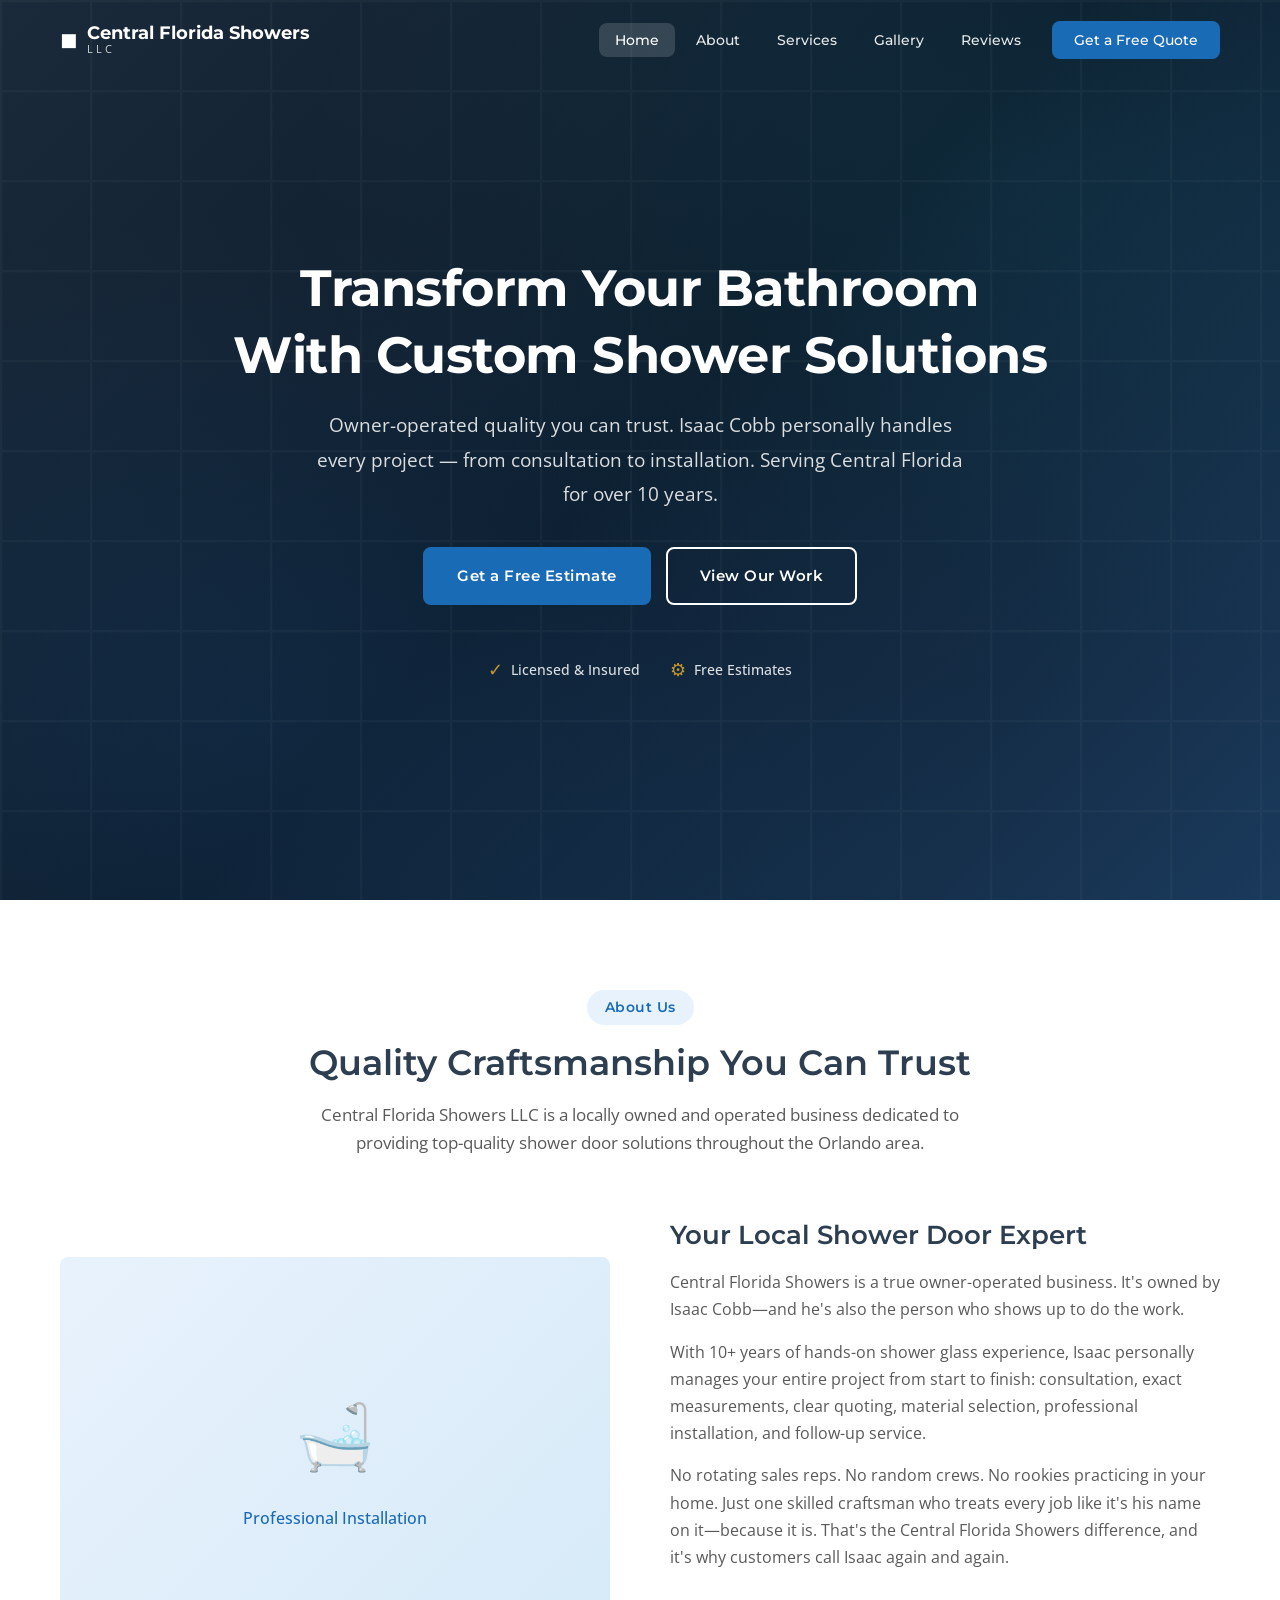
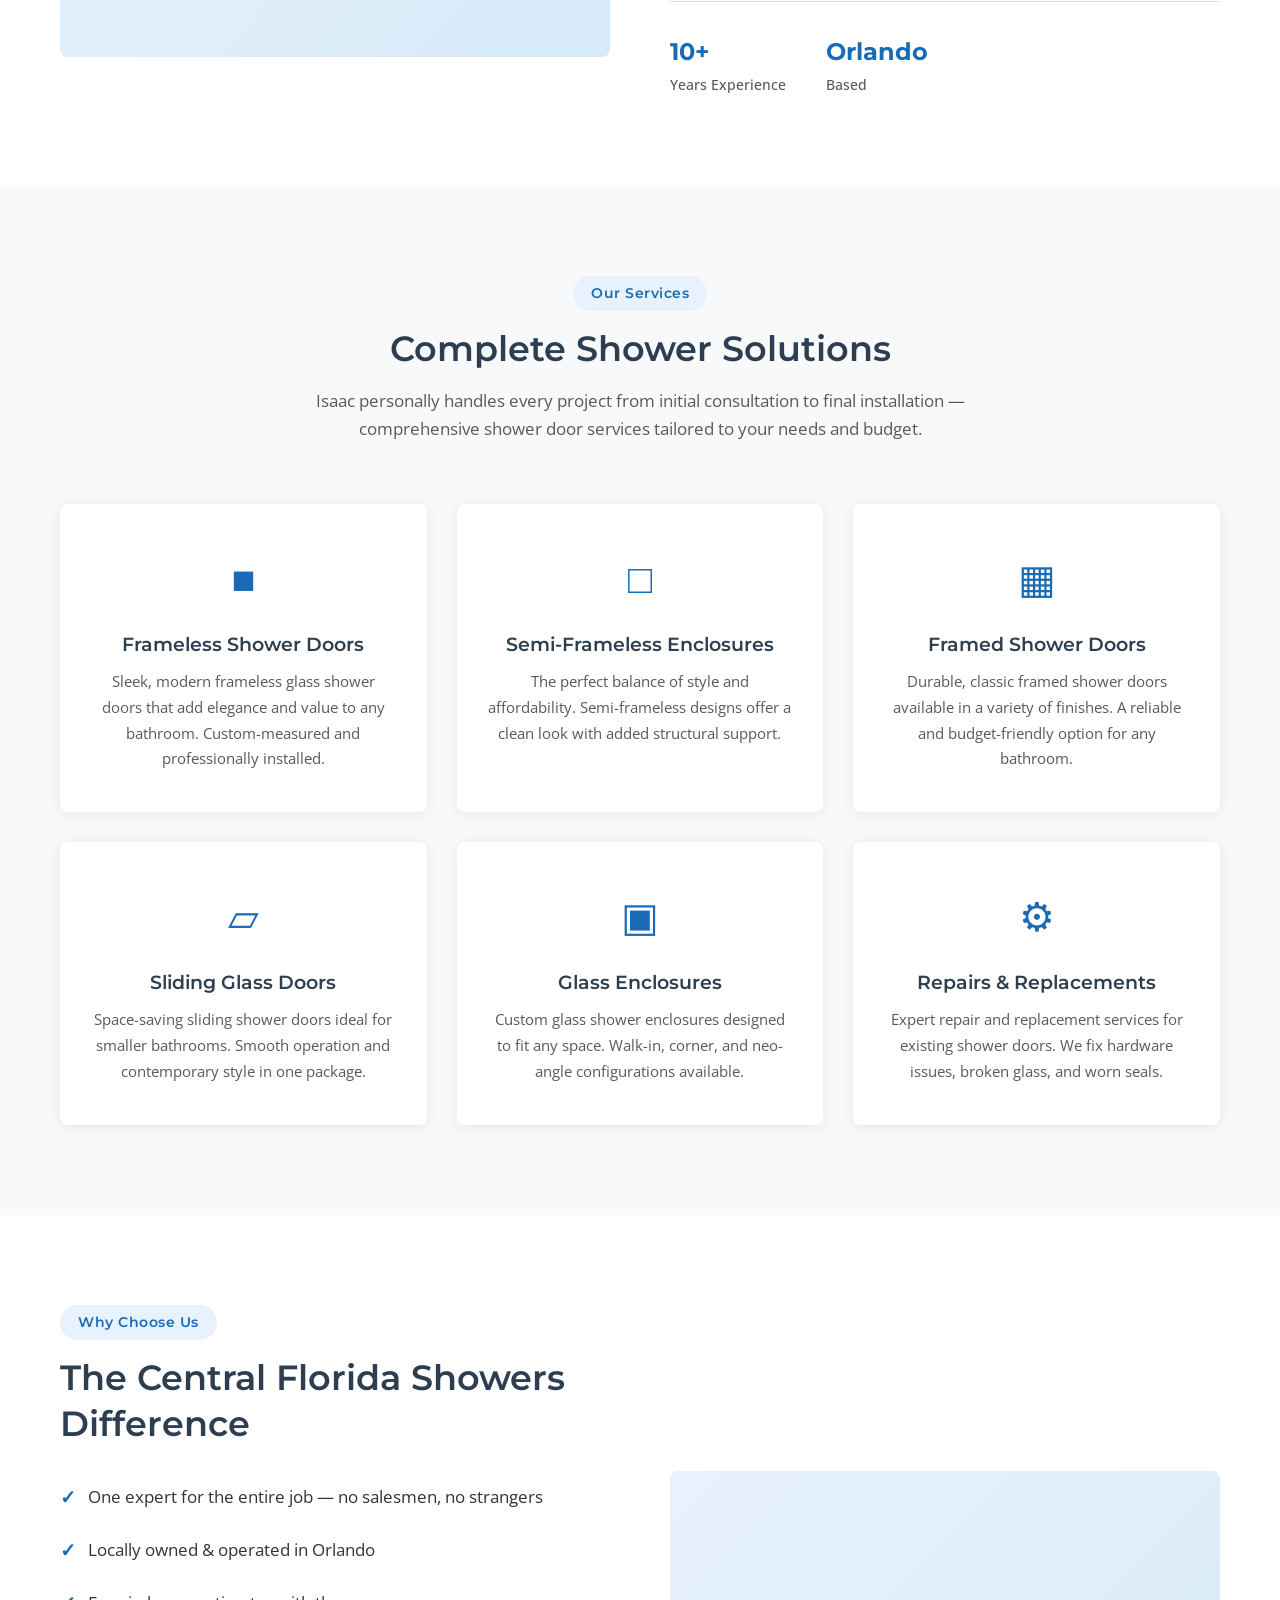
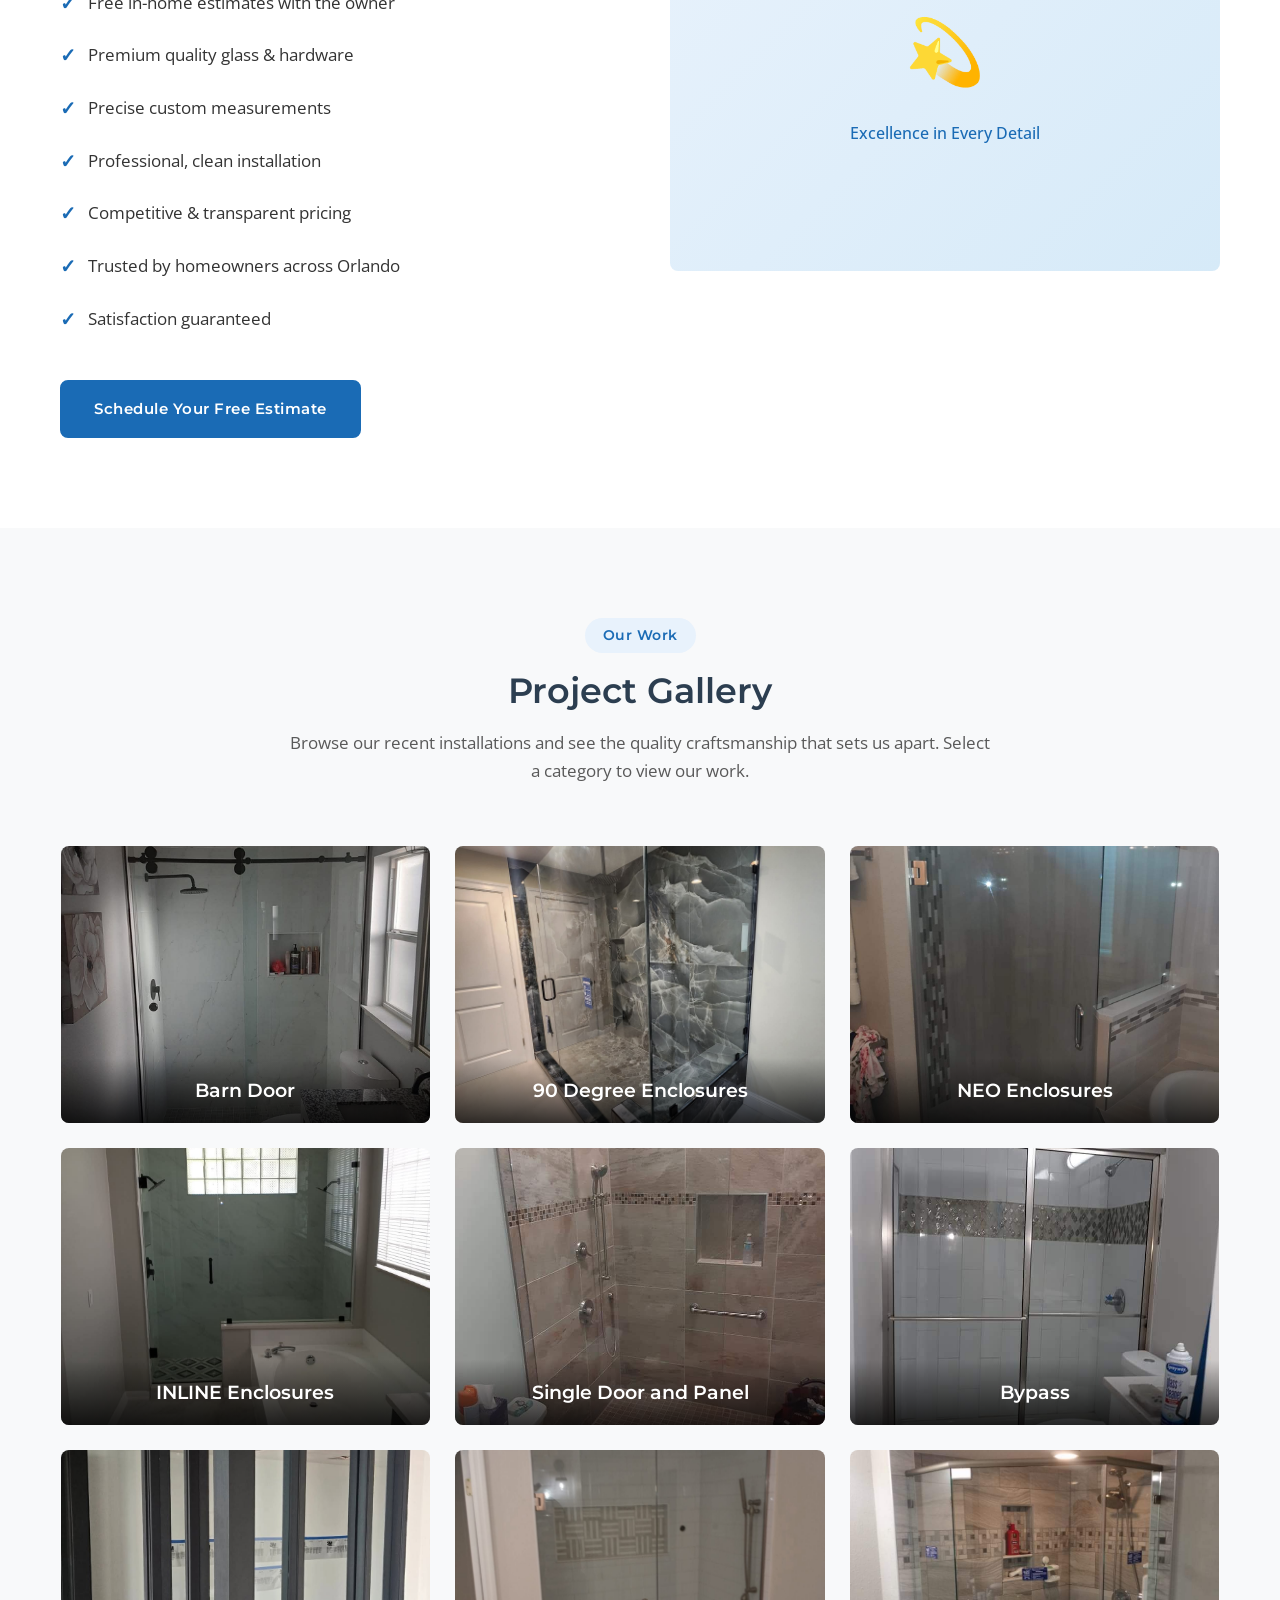
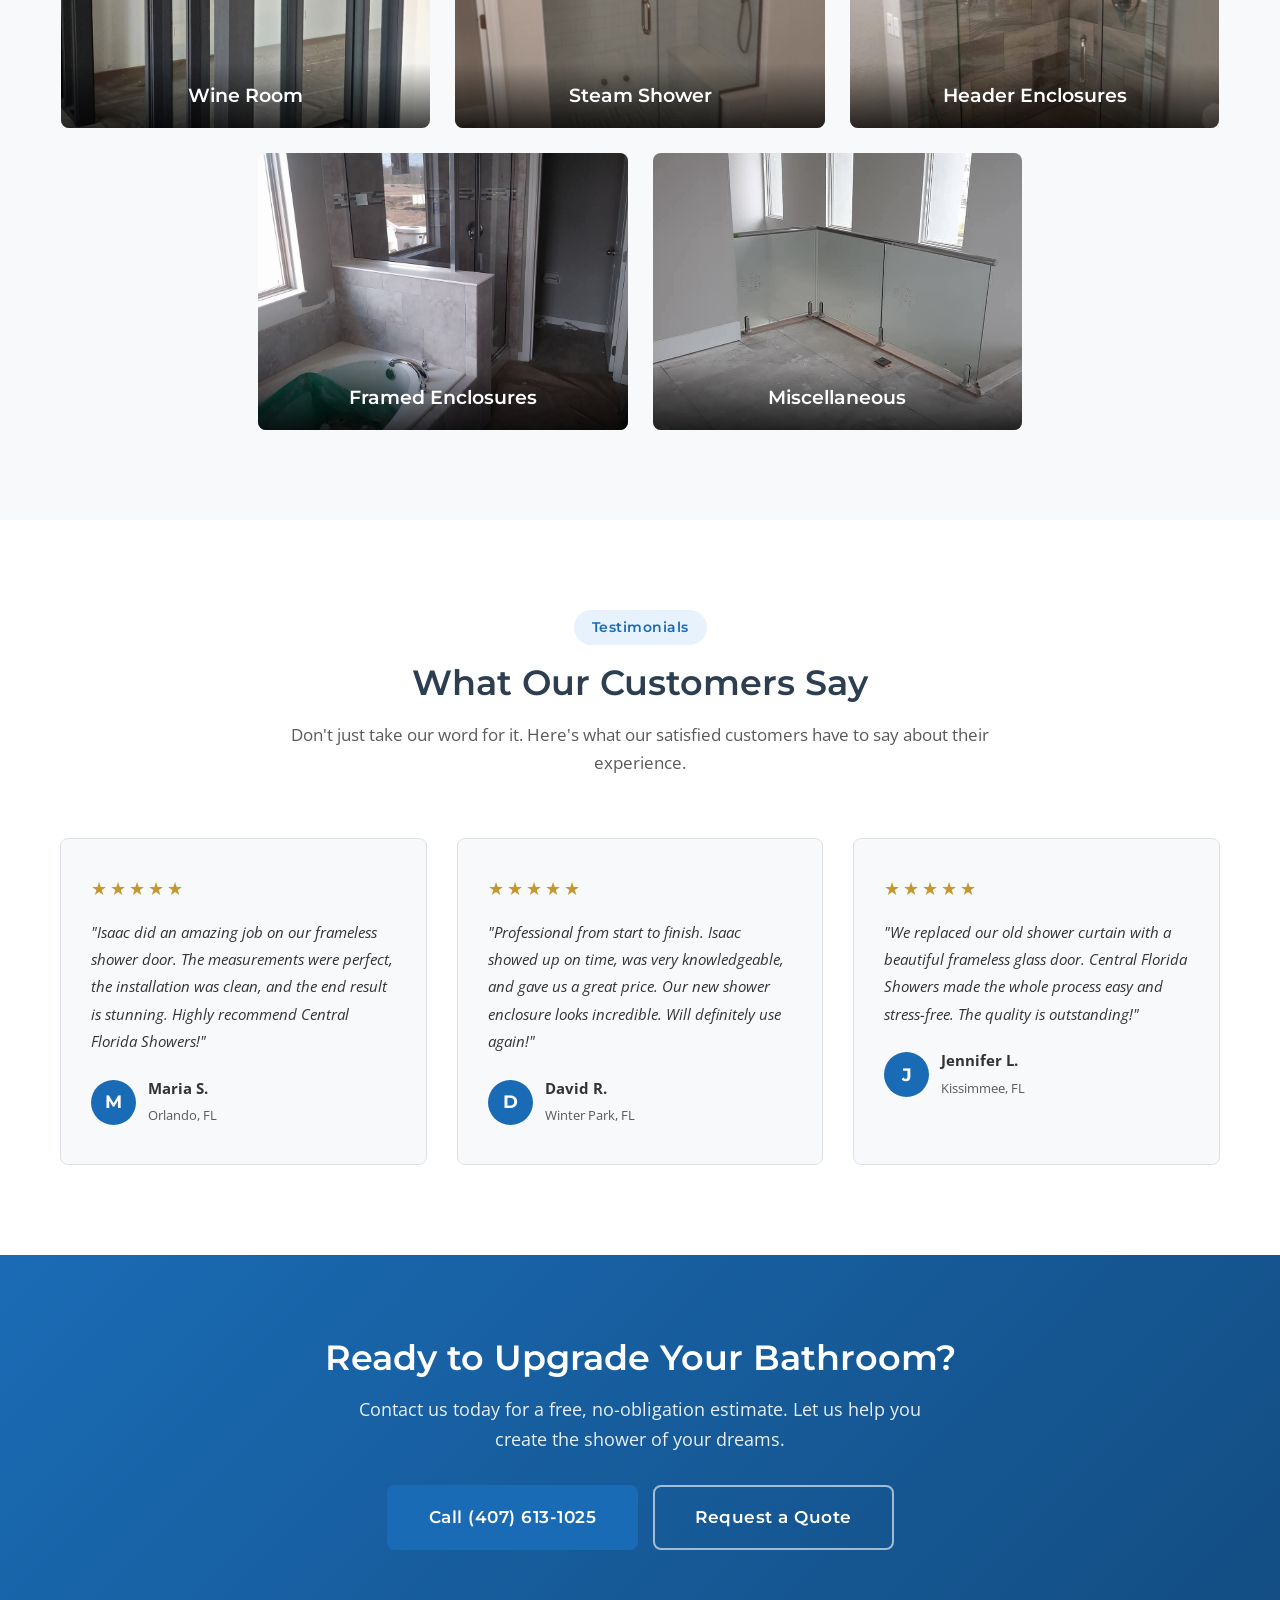
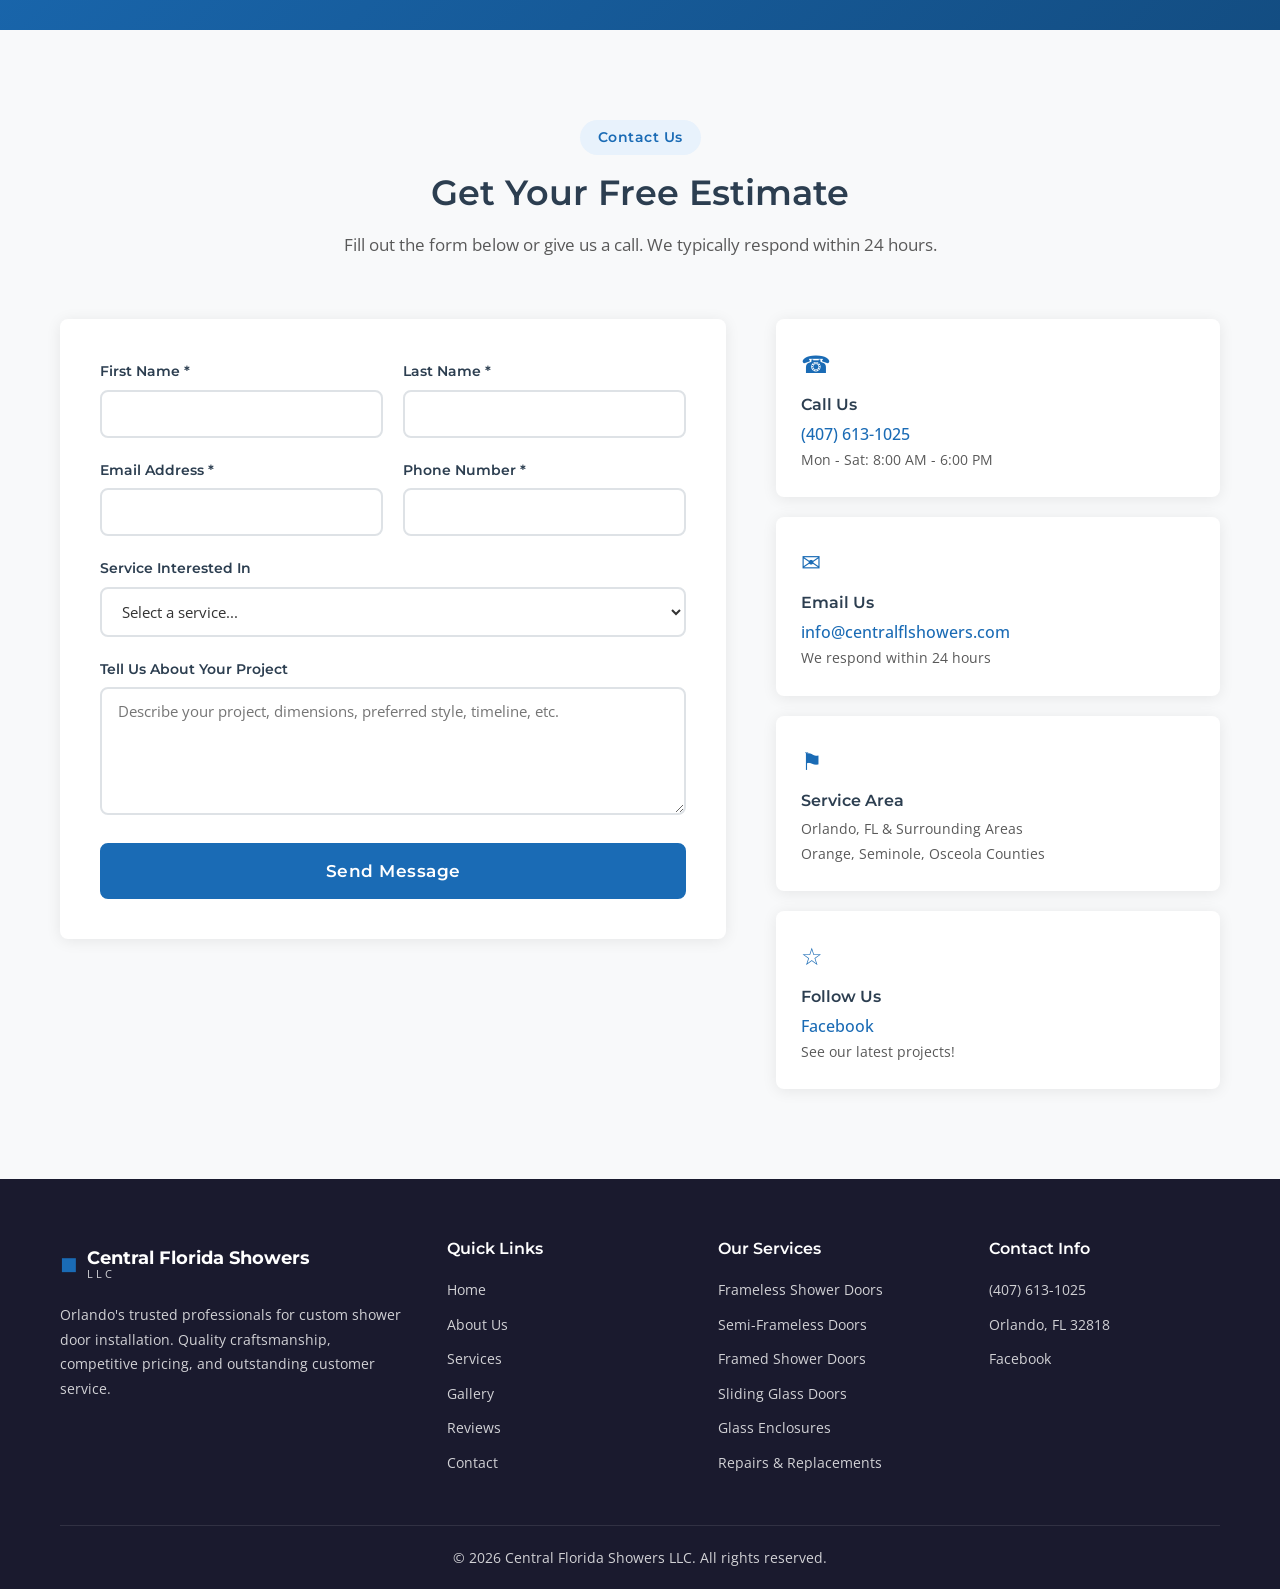
==== commit d6566659: "Center bottom gallery tiles and update About Us copy Co-Authored-By: Claude Opus 4.6 <noreply@anthro" ====
--- a/index.html
+++ b/index.html
@@ -83,9 +83,10 @@
           </div>
         </div>
         <div class="about-content">
-          <h3>Your Local Shower Door Experts</h3>
-          <p>Central Florida Showers is owned and operated by Isaac Cobb — and when you hire us, Isaac is the one who shows up. With over 10 years of hands-on experience in the shower glass industry, Isaac personally handles every part of your project: the consultation, precise measurements, quoting, material selection, expert installation, and follow-up service.</p>
-          <p>No revolving door of salesmen and strangers. No inexperienced installers learning on your home. Just one dedicated craftsman who takes pride in every detail from start to finish. That's the Central Florida Showers difference — and it's why our customers keep coming back.</p>
+          <h3>Your Local Shower Door Expert</h3>
+          <p>Central Florida Showers is a true owner-operated business. It's owned by Isaac Cobb—and he's also the person who shows up to do the work.</p>
+          <p>With 10+ years of hands-on shower glass experience, Isaac personally manages your entire project from start to finish: consultation, exact measurements, clear quoting, material selection, professional installation, and follow-up service.</p>
+          <p>No rotating sales reps. No random crews. No rookies practicing in your home. Just one skilled craftsman who treats every job like it's his name on it—because it is. That's the Central Florida Showers difference, and it's why customers call Isaac again and again.</p>
           <div class="about-stats">
             <div class="stat">
               <span class="stat-number">10+</span>
--- a/css/style.css
+++ b/css/style.css
@@ -599,9 +599,14 @@
 
 /* Category Cards Grid (index page) */
 .category-grid {
-  display: grid;
-  grid-template-columns: repeat(3, 1fr);
+  display: flex;
+  flex-wrap: wrap;
+  justify-content: center;
   gap: 25px;
+}
+
+.category-card {
+  width: calc(33.333% - 17px);
 }
 
 .category-card {
@@ -1249,7 +1254,10 @@
     grid-template-columns: repeat(2, 1fr);
   }
 
-  .category-grid,
+  .category-card {
+    width: calc(33.333% - 17px);
+  }
+
   .gallery-grid {
     grid-template-columns: repeat(3, 1fr);
   }
@@ -1330,7 +1338,10 @@
     grid-template-columns: 1fr;
   }
 
-  .category-grid,
+  .category-card {
+    width: calc(50% - 13px);
+  }
+
   .gallery-grid {
     grid-template-columns: repeat(2, 1fr);
   }
@@ -1404,8 +1415,8 @@
     gap: 25px;
   }
 
-  .category-grid {
-    grid-template-columns: repeat(2, 1fr);
+  .category-card {
+    width: calc(50% - 13px);
   }
 
   .gallery-grid {
